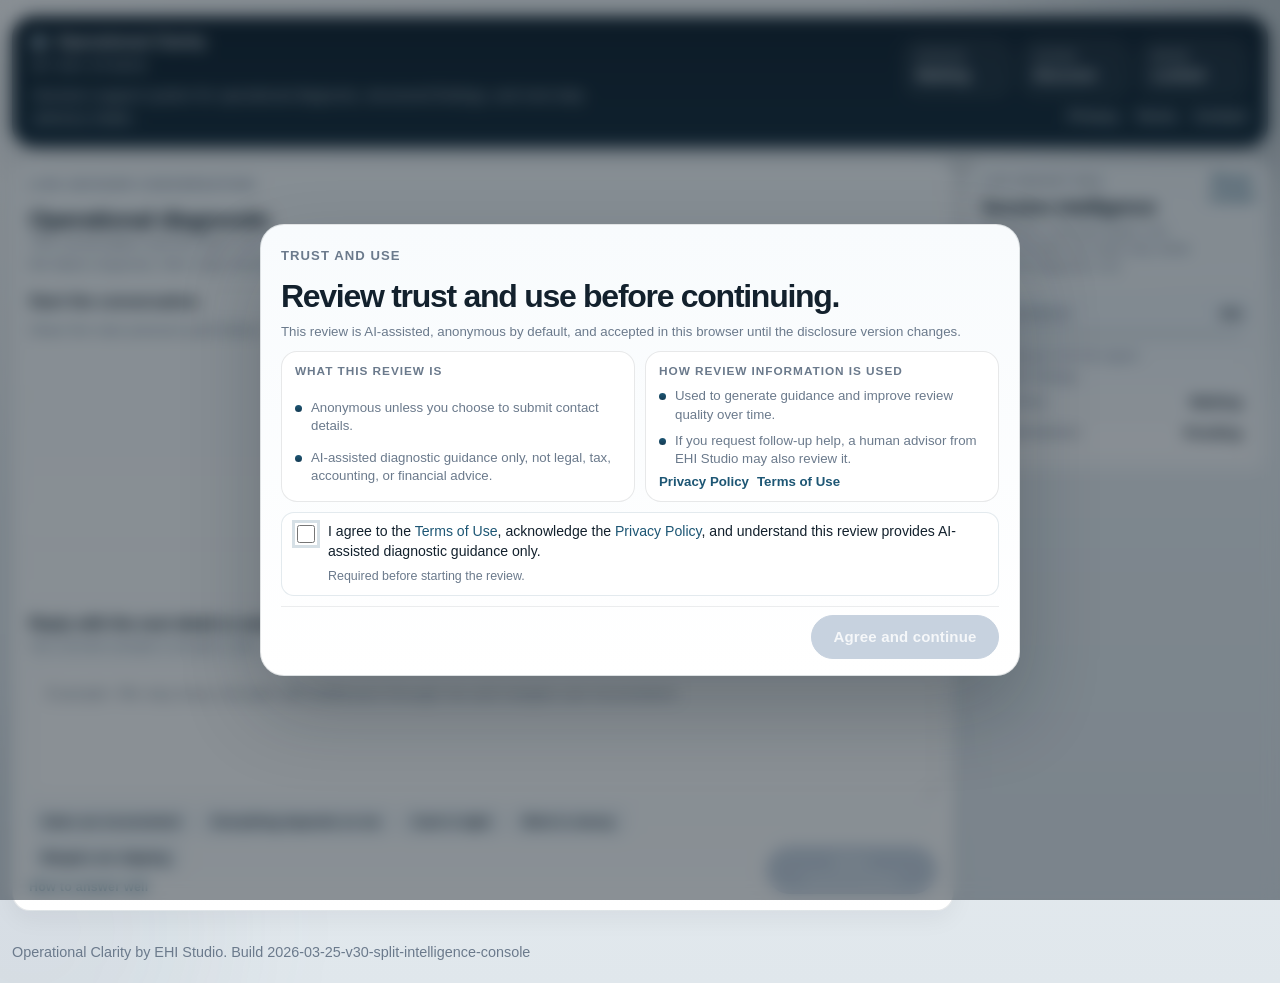
==== index.html @ c976031d "Refine conversation workspace scroll and sticky composer behavior" ====
<!DOCTYPE html>
<html lang="en">
<head>
  <meta charset="UTF-8" />
  <meta name="viewport" content="width=device-width, initial-scale=1.0" />
  <meta http-equiv="Cache-Control" content="no-store, no-cache, must-revalidate, max-age=0" />
  <meta http-equiv="Pragma" content="no-cache" />
  <meta http-equiv="Expires" content="0" />
  <title>Operational Clarity</title>
  <meta name="description" content="Operational Clarity helps owners find where time, margin, control, and follow-through are slipping so they can make better decisions with more confidence." />
  <link rel="stylesheet" href="site.css" />
</head>
<body class="app-shell" data-build="2026-03-25-v30-split-intelligence-console">
  <div id="trust-modal" class="modal-overlay is-hidden" aria-hidden="true">
    <div class="modal-scrim"></div>
    <div class="modal-card" role="dialog" aria-modal="true" aria-labelledby="trust-modal-title" aria-describedby="trust-modal-copy">
      <div class="modal-body">
        <p class="kicker">Trust and use</p>
        <h2 id="trust-modal-title">Review trust and use before continuing.</h2>
        <p id="trust-modal-copy" class="section-copy">This review is AI-assisted, anonymous by default, and accepted in this browser until the disclosure version changes.</p>

        <div class="modal-grid">
          <div class="modal-panel">
            <p class="muted-label">What this review is</p>
            <div class="trust-list">
              <div class="trust-item">
                <p>Anonymous unless you choose to submit contact details.</p>
              </div>
              <div class="trust-item">
                <p>AI-assisted diagnostic guidance only, not legal, tax, accounting, or financial advice.</p>
              </div>
            </div>
          </div>

          <div class="modal-panel">
            <p class="muted-label">How review information is used</p>
            <div class="trust-list">
              <div class="trust-item">
                <p>Used to generate guidance and improve review quality over time.</p>
              </div>
              <div class="trust-item">
                <p>If you request follow-up help, a human advisor from EHI Studio may also review it.</p>
              </div>
            </div>
            <div class="modal-link-row">
              <a class="text-button" href="privacy-policy/">Privacy Policy</a>
              <a class="text-button" href="terms-of-use/">Terms of Use</a>
            </div>
          </div>
        </div>

        <div class="consent-row consent-surface">
          <input id="review-consent-checkbox" name="review_consent" type="checkbox" />
          <div class="consent-copy">
            <label class="consent-label" for="review-consent-checkbox">I agree to the <a href="terms-of-use/">Terms of Use</a>, acknowledge the <a href="privacy-policy/">Privacy Policy</a>, and understand this review provides AI-assisted diagnostic guidance only.</label>
            <p class="consent-helper">Required before starting the review.</p>
          </div>
        </div>
      </div>

      <div class="modal-actions">
        <button id="trust-modal-accept" type="button" class="btn btn-primary" disabled>Agree and continue</button>
      </div>
    </div>
  </div>

  <main class="console-main">
    <div class="container">
      <header class="topbar">
        <div class="topbar-authority">
          <div class="brand-block">
            <span class="brand">Operational Clarity</span>
            <p class="brand-architecture">by EHI Studio</p>
          </div>
          <p class="topbar-statement">Decision support system for operational diagnosis, structured findings, and next-step advisory intake.</p>
        </div>

        <div class="topbar-utility">
          <div class="topbar-context" aria-label="Session context">
            <div class="context-chip">
              <span class="context-label">Status</span>
              <strong id="session-state-label" class="context-value">Waiting</strong>
            </div>
            <div class="context-chip">
              <span class="context-label">Stage</span>
              <strong id="session-stage-label" class="context-value">Discover</strong>
            </div>
            <div class="context-chip">
              <span class="context-label">Mode</span>
              <strong id="session-mode-label" class="context-value">Anonymous</strong>
            </div>
          </div>

          <nav class="topbar-links" aria-label="Legal">
            <a href="privacy-policy/">Privacy</a>
            <a href="terms-of-use/">Terms</a>
            <a href="contact/">Contact</a>
          </nav>

          <div class="mobile-console-actions" aria-label="Mobile workspace panels">
            <a class="mobile-panel-trigger" href="#system-panel">System panel</a>
            <a class="mobile-panel-trigger" href="#insights-panel">View insights</a>
          </div>
        </div>
      </header>
    </div>

    <section class="workspace console-workspace">
      <div class="container workspace-shell">
        <aside id="system-panel" class="workspace-utility">
          <a class="mobile-panel-scrim" href="#diagnostic" aria-label="Close system panel"></a>
          <div class="utility-stack">
            <div class="card utility-card">
              <div class="utility-section utility-panel-head">
                <div>
                  <p class="kicker">System panel</p>
                  <h2>Session map</h2>
                </div>
                <a class="mobile-panel-close text-button" href="#diagnostic">Close</a>
              </div>

              <div class="utility-section">
                <p class="muted-label">Sections</p>
                <nav class="utility-nav" aria-label="Workspace sections">
                  <a href="#diagnostic">Conversation</a>
                  <a href="#findings">Findings</a>
                  <a href="#contact">Next step</a>
                </nav>
              </div>

              <div class="utility-section">
                <p class="muted-label">Workflow</p>
                <ol class="utility-steps">
                  <li>State the main pressure point.</li>
                  <li>Answer focused follow-up questions.</li>
                  <li>Review issue, cause, and first priority.</li>
                  <li>Choose whether to move into next-step help.</li>
                </ol>
              </div>

              <div class="utility-section">
                <p class="muted-label">System looks for</p>
                <ul class="utility-list">
                  <li>Repeated bottlenecks or handoff failures</li>
                  <li>Owner dependency and control drag</li>
                  <li>Margin, cash, or pricing leakage</li>
                  <li>Visibility gaps and unclear operating rhythm</li>
                </ul>
              </div>

              <div class="utility-section utility-section-compact">
                <p class="muted-label">Operating notes</p>
                <p class="utility-note">Keep answers concrete. Use one example. Leave out highly sensitive information.</p>
              </div>
            </div>
          </div>
        </aside>

        <div class="workspace-main">
          <section id="diagnostic" class="workspace-block primary-start conversation-stage">
            <div class="card transcript-card conversation-card">
              <div id="transcript" class="transcript-head conversation-head">
                <div>
                  <p class="kicker">Live advisor conversation</p>
                  <h2>Operational diagnostic</h2>
                  <p class="header-copy">The conversation and the input now stay in one working thread. Read the latest response, then reply directly below it.</p>
                </div>
              </div>

              <div id="transcript-viewport" class="transcript-viewport">
                <div id="chat-empty-state" class="chat-empty-state transcript-empty-state">
                  <div class="empty-state-head">
                    <p class="empty-state-title">Start the conversation.</p>
                    <p class="empty-state-copy">Share the main pressure point below. The advisor's responses, follow-up questions, and read all appear here in the same thread.</p>
                  </div>
                </div>

                <div id="message-list" class="message-list" aria-live="polite"></div>

                <div id="typing-row" class="typing-row is-hidden">
                  <span class="typing-dot"></span>
                  <span class="typing-dot"></span>
                  <span class="typing-dot"></span>
                  <span>Working...</span>
                </div>
              </div>

              <form id="chat-form" class="conversation-composer chat-form" aria-labelledby="chat-input-label" aria-describedby="chat-note sensitive-info-note">
                <div class="sr-only" aria-hidden="true">
                  <span id="stage-badge" class="badge">discover</span>
                  <span id="limit-badge" class="badge">0% ready</span>
                </div>

                <div class="composer-intro">
                  <label id="chat-input-label" class="composer-title" for="chat-input">Reply with the next detail or answer.</label>
                  <p id="chat-note" class="command-helper">One concrete example or direct answer is enough to keep the read moving.</p>
                  <p id="sensitive-info-note" class="sr-only">Do not submit passwords, bank details, employee personal data, or other highly sensitive confidential information.</p>
                </div>

                <div class="input-shell composer-shell">
                  <textarea id="chat-input" rows="4" placeholder="Example: We stay busy, but jobs still bottleneck through me and margins are inconsistent."></textarea>

                  <div class="composer-footer">
                    <div class="composer-footer-main">
                      <div id="prompt-chip-list" class="prompt-chips" aria-label="Example prompts">
                        <button type="button" class="prompt-chip" data-prompt-chip="Sales are inconsistent">Sales are inconsistent</button>
                        <button type="button" class="prompt-chip" data-prompt-chip="Everything depends on me">Everything depends on me</button>
                        <button type="button" class="prompt-chip" data-prompt-chip="Cash is tight">Cash is tight</button>
                        <button type="button" class="prompt-chip" data-prompt-chip="Work is messy">Work is messy</button>
                        <button type="button" class="prompt-chip" data-prompt-chip="Margins are slipping">Margins are slipping</button>
                      </div>
                      <div class="composer-support">
                        <details class="input-guidance input-guidance-inline">
                          <summary>How to answer well</summary>
                          <div class="input-guidance-body">
                            <p class="input-guidance-note">Share the repeating problem, one concrete example, and what it is costing in time, cash, margin, or control.</p>
                            <p class="input-warning">Do not submit passwords, bank details, employee personal data, or other highly sensitive confidential information.</p>
                          </div>
                        </details>
                      </div>
                    </div>
                    <button id="send-button" type="submit" class="btn btn-primary">Start conversation</button>
                  </div>
                </div>

                <div id="chat-error" class="notice is-hidden"></div>
              </form>
            </div>
          </section>

          <section id="findings" class="workspace-block is-hidden">
            <div class="card findings-stage">
              <div class="findings-head">
                <p class="kicker">Diagnostic brief</p>
                <h2 id="findings-title">Findings appear here</h2>
                <p id="findings-summary" class="section-copy">Structured read: issue, likely cause, first priority, and next actions.</p>
              </div>
              <div id="findings-grid" class="findings-grid"></div>
            </div>
          </section>

          <section id="contact" class="workspace-block is-hidden">
            <div class="card contact-card">
              <div class="offer-shell">
                <div class="offer-intro">
                  <p class="kicker">Next-step options</p>
                  <h2>Move from diagnostic to operating action.</h2>
                  <p class="section-copy">If the session surfaced a real operating problem, choose the level of help that matches it. Fit, scope, and commercial terms are confirmed after review.</p>
                </div>

                <div class="offer-grid">
                  <div class="offer-card">
                    <div class="offer-top">
                      <div>
                        <h3>Diagnostic Review</h3>
                        <p class="offer-note">Clarify the read and confirm the first move</p>
                      </div>
                      <div class="offer-price">Scoped after review</div>
                    </div>
                    <ul class="offer-list">
                      <li>60-minute review call</li>
                      <li>Walk through findings and priorities</li>
                      <li>Written summary with first actions</li>
                      <li>Best when you want clarity before committing to deeper work</li>
                    </ul>
                    <button type="button" class="text-button offer-select" data-package-select="Diagnostic Review">Choose Diagnostic Review</button>
                  </div>

                  <div class="offer-card featured">
                    <div class="offer-top">
                      <div>
                        <h3>Operations Sprint</h3>
                        <p class="offer-note">Fix one operating problem with focused implementation</p>
                      </div>
                      <div class="offer-price">Custom scope</div>
                    </div>
                    <ul class="offer-list">
                      <li>Focused work on one operating issue</li>
                      <li>Simple process, dashboard, or workflow buildout</li>
                      <li>Implementation guidance and review</li>
                      <li>Best for intake, visibility, pricing, or handoff problems</li>
                    </ul>
                    <button type="button" class="text-button offer-select" data-package-select="Operations Sprint">Choose Operations Sprint</button>
                  </div>

                  <div class="offer-card">
                    <div class="offer-top">
                      <div>
                        <h3>Ongoing Advisory</h3>
                        <p class="offer-note">Stay in a tighter operating rhythm over time</p>
                      </div>
                      <div class="offer-price">Monthly retainer</div>
                    </div>
                    <ul class="offer-list">
                      <li>Recurring check-ins and decision support</li>
                      <li>Priority tracking and accountability</li>
                      <li>Help tightening systems over time</li>
                      <li>Best for owners building a stronger operating cadence</li>
                    </ul>
                    <button type="button" class="text-button offer-select" data-package-select="Ongoing Advisory">Choose Ongoing Advisory</button>
                  </div>
                </div>

                <div class="contact-grid">
                  <div class="steps-card">
                    <p class="muted-label">Handoff flow</p>
                    <ol class="steps-list">
                      <li>Pick the package that best matches the level of help you want.</li>
                      <li>Send your info and a short note on what you want to fix first.</li>
                      <li>We review the findings and confirm fit, scope, and timing.</li>
                      <li>If it makes sense, we book the call or kickoff.</li>
                    </ol>
                  </div>

                  <div class="contact-shell">
                    <div class="contact-shell-head">
                      <div>
                        <p class="kicker">Advisor handoff</p>
                        <h3>Ready for human follow-up?</h3>
                        <p class="section-copy">Open the form below and tell us which option is closest to the help you want.</p>
                        <p class="small-text">Operational Clarity provides AI-assisted diagnostic guidance. If you request next-step help, your review may also be assessed by a human advisor from EHI Studio.</p>
                      </div>

                      <button id="contact-toggle" type="button" class="btn btn-primary">Open contact request</button>
                    </div>

                    <form id="contact-form" class="contact-form is-hidden">
                      <div class="field-grid">
                        <div class="field">
                          <label for="lead-name">Name</label>
                          <input id="lead-name" name="name" type="text" required />
                        </div>
                        <div class="field">
                          <label for="lead-email">Email</label>
                          <input id="lead-email" name="email" type="email" required />
                        </div>
                        <div class="field">
                          <label for="lead-company">Company</label>
                          <input id="lead-company" name="company" type="text" required />
                        </div>
                        <div class="field">
                          <label for="lead-phone">Phone</label>
                          <input id="lead-phone" name="phone" type="tel" placeholder="Optional" />
                        </div>
                      </div>

                      <div class="field is-full">
                        <label for="lead-package">Package</label>
                        <input id="lead-package" name="package" type="text" placeholder="Diagnostic Review / Operations Sprint / Ongoing Advisory" />
                        <p class="field-helper">Pick a package above to prefill this field, or type your own preferred starting point.</p>
                      </div>

                      <div class="field is-full">
                        <label for="lead-message">What do you want help with first?</label>
                        <textarea id="lead-message" name="message" rows="4" placeholder="Tell us the main issue you want to work on first." required></textarea>
                      </div>

                      <div class="consent-block">
                        <div class="consent-row consent-surface">
                          <input id="follow-up-consent-checkbox" name="follow_up_consent" type="checkbox" />
                          <div class="consent-copy">
                            <label class="consent-label" for="follow-up-consent-checkbox">I agree to be contacted by EHI Studio about this review and understand follow-up may include human advisory support in addition to AI-generated guidance.</label>
                            <p id="follow-up-consent-helper" class="consent-helper">Required before sending a contact request.</p>
                          </div>
                        </div>
                      </div>

                      <div class="contact-actions">
                        <p class="small-text">We review fit first, then confirm scope, timing, and whether the package is the right starting point.</p>
                        <button id="contact-submit-button" type="submit" class="btn btn-primary">Send request</button>
                      </div>
                    </form>

                    <div id="contact-message" class="notice is-hidden"></div>
                  </div>
                </div>
              </div>
            </div>
          </section>
        </div>

        <aside id="insights-panel" class="workspace-side">
          <a class="mobile-panel-scrim" href="#diagnostic" aria-label="Close insights panel"></a>
          <div class="card dashboard-card insight-rail">
          <div class="dashboard-header insight-header">
            <div>
              <p class="kicker">Live insight rail</p>
              <h2>Session intelligence</h2>
              <p class="header-copy">Readiness, extracted signal, and recommended next steps stay visible while the diagnostic runs.</p>
            </div>
            <div class="insight-header-actions">
              <button id="reset-session" type="button" class="text-button">Reset review</button>
              <a class="mobile-panel-close text-button" href="#diagnostic">Close</a>
            </div>
          </div>

          <div class="dashboard-grid">
            <div class="panel panel-wide rail-status-panel">
              <div class="meter-head">
                <span class="signal-label">Readiness</span>
                <strong id="context-score-label" class="metric-value">0%</strong>
              </div>
              <div class="meter-track" aria-hidden="true">
                <div id="context-meter-fill" class="meter-fill"></div>
              </div>
              <div class="signal-meta">
                <p id="context-meter-copy" class="panel-copy">Waiting for the first signal.</p>
                <p id="free-questions-label" class="signal-support">3 follow-up questions available after findings.</p>
              </div>
              <div class="status-stack">
                <div class="status-line">
                  <span class="signal-label">Status</span>
                  <strong id="status-label" class="metric-value">Waiting</strong>
                </div>
                <div class="status-line">
                  <span class="signal-label">Confidence</span>
                  <strong id="confidence-value" class="metric-value">Pending</strong>
                </div>
                <div id="assessment-score-row" class="status-line is-hidden">
                  <span class="signal-label">Assessment score</span>
                  <strong id="assessment-score-value" class="metric-value">Pending</strong>
                </div>
              </div>
            </div>

            <div id="current-pattern-panel" class="panel is-hidden">
              <h3>Business type</h3>
              <p id="business-type-value" class="panel-value">Appears after the first response</p>
              <p class="panel-copy">The segment and operating pattern the system is identifying so far.</p>
            </div>

            <div id="signal-panel" class="panel is-hidden">
              <h3>Detected signals</h3>
              <div id="signal-chip-list" class="signal-chip-list"></div>
              <p class="panel-copy">Pain points and extracted signals normalized from the conversation.</p>
            </div>

            <div id="likely-issue-panel" class="panel is-hidden">
              <h3>Likely issue</h3>
              <p id="main-issue-value" class="panel-value">Appears after the first response</p>
              <p class="panel-copy">The clearest source of friction seen so far.</p>
            </div>

            <div id="likely-cause-panel" class="panel is-hidden">
              <h3>Likely cause</h3>
              <p id="likely-cause-value" class="panel-value">Appears after the first response</p>
              <p class="panel-copy">The system's current read on what is driving the issue.</p>
            </div>

            <div id="first-focus-panel" class="panel is-hidden">
              <h3>First priority</h3>
              <p id="first-focus-value" class="panel-value">Appears after the first response</p>
              <p class="panel-copy">Where attention should go first if the pattern holds.</p>
            </div>

            <div id="next-actions-panel" class="panel is-hidden">
              <h3>Next actions</h3>
              <ol id="next-actions-list" class="panel-list"></ol>
            </div>

            <div id="comparison-panel" class="panel is-hidden">
              <h3>Benchmark signal</h3>
              <p id="comparison-value" class="panel-value">Available after findings and enough saved anonymous sessions.</p>
              <p class="panel-copy">How this session compares with saved anonymous reviews in the same segment.</p>
            </div>

            <div id="cta-panel" class="panel is-hidden">
              <h3>Recommended next step</h3>
              <p id="cta-value" class="panel-value">Next-step guidance will appear when the diagnostic is ready.</p>
              <p id="cta-copy" class="panel-copy">Use the conversation to gather enough signal first.</p>
              <a id="cta-link" class="text-button is-hidden" href="#contact">Open next-step options</a>
            </div>

            <div id="internal-intelligence-panel" class="panel panel-wide internal-panel is-hidden">
              <div class="meter-head">
                <span class="signal-label">Internal intelligence snapshot</span>
                <strong id="internal-sync-status" class="metric-value">Local only</strong>
              </div>
              <p class="panel-copy">Visible only with <code>?internal=1</code>. This is the structured session record used for taxonomy, benchmarking, and learning.</p>
              <pre id="internal-intelligence-json" class="internal-json"></pre>
            </div>
          </div>
          </div>
        </aside>
      </div>
    </section>
  </main>

  <footer class="console-footer">
    <div class="container footer-row">
      <p class="small-text">Operational Clarity by EHI Studio. Build 2026-03-25-v30-split-intelligence-console</p>
    </div>
  </footer>

  <script src="operational-intelligence.js"></script>
  <script>
const BUILD_VERSION = "2026-03-25-v30-split-intelligence-console";

const CONFIG = {
  functionUrl: "https://lqzvkezgxfknfjnjoqur.supabase.co/functions/v1/business-diagnostic-agent",
  intelligenceIngestUrl: "https://lqzvkezgxfknfjnjoqur.supabase.co/functions/v1/session-intelligence-ingest",
  requestTimeoutMs: 300000,
  freeFollowupLimit: 3,
  sessionStorageKey: "oc_live_diagnostic_session_v14",
  assessmentHistoryKey: "oc_assessment_history_v1",
  assessmentArchiveKey: "oc_assessment_archive_v1",
  intelligenceArchiveKey: "oc_intelligence_sessions_v1",
  syncRetryLimit: 3
};

const TRUST_DISCLOSURE_STORAGE_KEY = "oc_trust_disclosure_version";
const TRUST_DISCLOSURE_VERSION = "2026-03-25-trust-modal-v1";

const SYSTEM_MESSAGE = {
  role: "system",
  content:
    "You are Operational Clarity's business diagnostic advisor. Sound like a wise, experienced operator: calm, plainspoken, grounded, and useful. Ask one focused follow-up at a time. Before enough_context is true, reply in no more than two short paragraphs and under 70 words total. Do not stack multiple questions. Reflect one fresh observation, then ask the single next-best question. When enough_context becomes true, assistant_message must add insight, not just repeat what the user already said. Use short line breaks and this structure when giving a read: Quick read:, What this likely means:, What to do first:. Keep each section brief. Avoid consultant phrasing, dramatic metaphors, buzzwords, and enterprise jargon unless the user uses it first. Do not use phrases like hidden tax, unlocks, scale blocker, value gap, renewal-friendly, ad hoc, minimum viable, SLA, or WIP. Prefer plain business language. Keep extracted data brief and internal. Classify every session by business type first. In extracted and findings JSON, prefer normalized fields when possible: primary_business_type, secondary_business_type, sub_industry, business_model, business_model_tags, symptom_tags, cause_tags, inferred_causes, operating_archetype, recommendation_ids, urgency_level, clarity_level, confidence, and buy_signal. Use short slug-like IDs for tags and recommendation_ids when practical, while keeping assistant_message human-readable. Do not expose hidden reasoning or schema details in assistant_message."
};

const state = {
  conversation: [],
  stage: "discover",
  stageHistory: ["discover"],
  enoughContext: false,
  findings: null,
  extracted: null,
  latestAgentResponse: null,
  latestAgentNormalized: null,
  ctaReady: false,
  freeFollowupsUsed: 0,
  awaiting: false,
  started: false,
  reviewConsentAccepted: false,
  stickConversationToBottom: true,
  contextScore: 0,
  contactOpen: false,
  contactSubmitted: false,
  followUpConsentAccepted: false,
  reviewConsentDetailsOpen: false,
  contactDetails: null,
  pendingNotificationEvents: [],
  assessmentLogged: false,
  anonymousAssessmentSaved: false,
  sessionId: createSessionId(),
  sessionCreatedAt: new Date().toISOString(),
  completedAt: null,
  extractionConfidence: null,
  intelligenceRecord: null,
  intelligenceSyncStatus: "Local only",
  lastIntelligenceSyncedAt: null,
  trustModalOpen: false
};

const el = {};
const STORAGE_BUILD_KEY = "oc_build_version";
const INTERNAL_VIEW_ENABLED = new URLSearchParams(window.location.search).get("internal") === "1";
let intelligenceSyncChain = Promise.resolve();

function clearStaleBuildState() {
  try {
    const priorBuild = localStorage.getItem(STORAGE_BUILD_KEY);
    if (priorBuild !== BUILD_VERSION) {
      localStorage.removeItem(CONFIG.sessionStorageKey);
      localStorage.setItem(STORAGE_BUILD_KEY, BUILD_VERSION);
    }
  } catch (error) {
    console.warn("Unable to clear stale build state.", error);
  }
}

function hasPersistedTrustDisclosure() {
  try {
    return localStorage.getItem(TRUST_DISCLOSURE_STORAGE_KEY) === TRUST_DISCLOSURE_VERSION;
  } catch (error) {
    return false;
  }
}

function persistTrustDisclosureAcceptance() {
  try {
    localStorage.setItem(TRUST_DISCLOSURE_STORAGE_KEY, TRUST_DISCLOSURE_VERSION);
  } catch (error) {
    console.warn("Unable to persist trust disclosure acceptance.", error);
  }
}

function initializeTrustDisclosure() {
  state.reviewConsentAccepted = hasPersistedTrustDisclosure();

  if (state.reviewConsentAccepted) {
    closeTrustModal();
    return;
  }

  state.reviewConsentAccepted = false;
  openTrustModal();
}

function openTrustModal() {
  state.trustModalOpen = true;
  document.body.classList.add("is-modal-open");
  if (el.trustModal) {
    el.trustModal.classList.remove("is-hidden");
    el.trustModal.setAttribute("aria-hidden", "false");
  }
  window.setTimeout(() => el.reviewConsentCheckbox?.focus(), 40);
}

function closeTrustModal() {
  state.trustModalOpen = false;
  document.body.classList.remove("is-modal-open");
  if (el.trustModal) {
    el.trustModal.classList.add("is-hidden");
    el.trustModal.setAttribute("aria-hidden", "true");
  }
}


document.addEventListener("DOMContentLoaded", () => {
  clearStaleBuildState();
  captureDom();
  restoreSession();
  bindEvents();
  initializeTrustDisclosure();
  renderInitialState();
});

function captureDom() {
  el.trustModal = document.getElementById("trust-modal");
  el.trustModalAccept = document.getElementById("trust-modal-accept");
  el.sessionStateLabel = document.getElementById("session-state-label");
  el.sessionStageLabel = document.getElementById("session-stage-label");
  el.sessionModeLabel = document.getElementById("session-mode-label");
  el.messageList = document.getElementById("message-list");
  el.transcriptViewport = document.getElementById("transcript-viewport");
  el.chatEmptyState = document.getElementById("chat-empty-state");
  el.chatForm = document.getElementById("chat-form");
  el.chatInput = document.getElementById("chat-input");
  el.chatError = document.getElementById("chat-error");
  el.chatNote = document.getElementById("chat-note");
  el.typingRow = document.getElementById("typing-row");
  el.statusLabel = document.getElementById("status-label");
  el.freeQuestionsLabel = document.getElementById("free-questions-label");
  el.stageBadge = document.getElementById("stage-badge");
  el.limitBadge = document.getElementById("limit-badge");
  el.resetSession = document.getElementById("reset-session");
  el.sendButton = document.getElementById("send-button");
  el.reviewConsentCheckbox = document.getElementById("review-consent-checkbox");
  el.reviewConsentHelper = document.getElementById("review-consent-helper");
  el.reviewConsentCompact = document.getElementById("review-consent-compact");
  el.reviewConsentToggle = document.getElementById("review-consent-toggle");
  el.reviewConsentDetails = document.getElementById("review-consent-details");
  el.contextMeterFill = document.getElementById("context-meter-fill");
  el.contextScoreLabel = document.getElementById("context-score-label");
  el.contextMeterCopy = document.getElementById("context-meter-copy");
  el.findingsSection = document.getElementById("findings");
  el.findingsTitle = document.getElementById("findings-title");
  el.findingsSummary = document.getElementById("findings-summary");
  el.findingsGrid = document.getElementById("findings-grid");
  el.contactSection = document.getElementById("contact");
  el.contactToggle = document.getElementById("contact-toggle");
  el.contactForm = document.getElementById("contact-form");
  el.contactMessage = document.getElementById("contact-message");
  el.contactSubmitButton = document.getElementById("contact-submit-button");
  el.followUpConsentCheckbox = document.getElementById("follow-up-consent-checkbox");
  el.followUpConsentHelper = document.getElementById("follow-up-consent-helper");
  el.leadPackage = document.getElementById("lead-package");
  el.leadMessage = document.getElementById("lead-message");
  el.mainIssueValue = document.getElementById("main-issue-value");
  el.likelyCauseValue = document.getElementById("likely-cause-value");
  el.firstFocusValue = document.getElementById("first-focus-value");
  el.businessTypeValue = document.getElementById("business-type-value");
  el.assessmentScoreValue = document.getElementById("assessment-score-value");
  el.assessmentScoreRow = document.getElementById("assessment-score-row");
  el.comparisonValue = document.getElementById("comparison-value");
  el.currentPatternPanel = document.getElementById("current-pattern-panel");
  el.signalPanel = document.getElementById("signal-panel");
  el.signalChipList = document.getElementById("signal-chip-list");
  el.likelyIssuePanel = document.getElementById("likely-issue-panel");
  el.likelyCausePanel = document.getElementById("likely-cause-panel");
  el.firstFocusPanel = document.getElementById("first-focus-panel");
  el.nextActionsPanel = document.getElementById("next-actions-panel");
  el.nextActionsList = document.getElementById("next-actions-list");
  el.comparisonPanel = document.getElementById("comparison-panel");
  el.ctaPanel = document.getElementById("cta-panel");
  el.ctaValue = document.getElementById("cta-value");
  el.ctaCopy = document.getElementById("cta-copy");
  el.ctaLink = document.getElementById("cta-link");
  el.confidenceValue = document.getElementById("confidence-value");
  el.internalIntelligencePanel = document.getElementById("internal-intelligence-panel");
  el.internalIntelligenceJson = document.getElementById("internal-intelligence-json");
  el.internalSyncStatus = document.getElementById("internal-sync-status");
  el.promptChips = Array.from(document.querySelectorAll("[data-prompt-chip]"));
  el.packageButtons = Array.from(document.querySelectorAll("[data-package-select]"));
}

function bindEvents() {
  el.chatForm?.addEventListener("submit", handleChatSubmit);
  el.transcriptViewport?.addEventListener("scroll", handleTranscriptScroll, { passive: true });
  el.resetSession?.addEventListener("click", resetSession);
  el.contactToggle?.addEventListener("click", openContactForm);
  el.contactForm?.addEventListener("submit", handleContactSubmit);
  el.promptChips?.forEach((chip) => chip.addEventListener("click", handlePromptChipClick));
  el.packageButtons?.forEach((button) => button.addEventListener("click", handlePackageSelect));
  el.reviewConsentCheckbox?.addEventListener("change", handleReviewConsentChange);
  el.trustModalAccept?.addEventListener("click", handleTrustModalAccept);
  el.reviewConsentToggle?.addEventListener("click", handleReviewConsentDetailsToggle);
  el.followUpConsentCheckbox?.addEventListener("change", handleFollowUpConsentChange);
}

function focusReviewInput(event) {
  event?.preventDefault();
  scrollToSection("diagnostic");
  window.setTimeout(() => {
    state.stickConversationToBottom = true;
    scrollConversationToEnd(true);
    el.chatInput?.focus({ preventScroll: true });
  }, 250);
}

function handlePromptChipClick(event) {
  const button = event?.currentTarget;
  const promptText = String(button?.dataset?.promptChip || "").trim();
  if (!promptText || !el.chatInput) return;

  el.chatInput.value = el.chatInput.value.trim()
    ? `${el.chatInput.value.trim()}\n${promptText}`
    : promptText;

  el.chatInput.focus();
}

function handleTranscriptScroll() {
  state.stickConversationToBottom = isConversationNearBottom();
}

function handlePackageSelect(event) {
  const button = event?.currentTarget;
  const packageName = String(button?.dataset?.packageSelect || "").trim();
  if (!packageName) return;

  if (el.leadPackage) {
    el.leadPackage.value = packageName;
  }

  openContactForm();
  window.setTimeout(() => el.leadPackage?.focus(), 250);
}

function updateMessageListVisibility() {
  if (!el.messageList) return;
  const visibleMessages = state.conversation.filter((entry) => entry?.role !== "system");
  el.messageList.classList.toggle("is-empty", visibleMessages.length === 0);
  el.chatEmptyState?.classList.toggle("is-hidden", visibleMessages.length > 0);
}

function renderReviewConsentState() {
  const consentAccepted = Boolean(state.reviewConsentAccepted);

  if (el.reviewConsentCompact) {
    el.reviewConsentCompact.classList.toggle("is-hidden", !consentAccepted);
  }
  if (el.reviewConsentCheckbox) {
    el.reviewConsentCheckbox.checked = consentAccepted;
  }
  if (el.reviewConsentHelper) {
    el.reviewConsentHelper.textContent = consentAccepted
      ? "AI-assisted guidance. Anonymous unless you request next-step help."
      : "Review locked until the trust, privacy, and use terms are accepted.";
  }
  if (el.reviewConsentDetails) {
    el.reviewConsentDetails.classList.toggle("is-hidden", !state.reviewConsentDetailsOpen || !consentAccepted);
  }
  if (el.reviewConsentToggle) {
    el.reviewConsentToggle.setAttribute("aria-expanded", String(Boolean(state.reviewConsentDetailsOpen && consentAccepted)));
  }
  if (el.trustModalAccept) {
    el.trustModalAccept.disabled = !consentAccepted;
  }
  if (el.sendButton) {
    el.sendButton.disabled = Boolean(state.awaiting || !consentAccepted);
  }
}

function renderFollowUpConsentState() {
  if (el.followUpConsentCheckbox) {
    el.followUpConsentCheckbox.checked = Boolean(state.followUpConsentAccepted);
  }
  if (el.followUpConsentHelper) {
    el.followUpConsentHelper.textContent = state.followUpConsentAccepted
      ? "Contact consent recorded for this request."
      : "Required before sending a contact request.";
  }
  if (el.contactSubmitButton) {
    el.contactSubmitButton.disabled = !state.followUpConsentAccepted;
  }
}

function handleReviewConsentChange(event) {
  state.reviewConsentAccepted = Boolean(event?.currentTarget?.checked);
  if (!state.reviewConsentAccepted) {
    state.reviewConsentDetailsOpen = false;
  }
  renderReviewConsentState();
  persistSession();
}

function handleTrustModalAccept() {
  if (!state.reviewConsentAccepted) {
    el.reviewConsentCheckbox?.focus();
    return;
  }

  persistTrustDisclosureAcceptance();
  closeTrustModal();
  renderReviewConsentState();
  persistSession();

  if (!state.conversation.some((entry) => entry?.role === "user")) {
    window.setTimeout(() => el.chatInput?.focus(), 180);
  }
}

function handleReviewConsentDetailsToggle() {
  if (!state.reviewConsentAccepted) return;
  state.reviewConsentDetailsOpen = !state.reviewConsentDetailsOpen;
  renderReviewConsentState();
}

function handleFollowUpConsentChange(event) {
  state.followUpConsentAccepted = Boolean(event?.currentTarget?.checked);
  renderFollowUpConsentState();
  persistSession();
}

function renderInitialState() {
  if (state.conversation.length === 0) {
    el.messageList.innerHTML = "";
  } else {
    renderConversation();
  }

  updateMessageListVisibility();
  state.contextScore = Math.max(state.contextScore || 0, deriveContextScore());
  refreshStructuredSessionIntelligence({ sync: false });
  renderReviewConsentState();
  renderFollowUpConsentState();
  renderStatus();
  updateSuggestedPlaceholder();
  renderDashboardSummary();
  renderFindings();
  renderContact();
  renderInternalIntelligence();
  renderComposerAction();
  state.stickConversationToBottom = true;
  updateConversationStickiness();
}

async function handleChatSubmit(event) {
  event.preventDefault();
  clearNotice(el.chatError);

  const text = (el.chatInput?.value || "").trim();
  if (!text) {
    showNotice(el.chatError, "Add a little context first.", "warning");
    return;
  }

  if (!state.reviewConsentAccepted) {
    showNotice(el.chatError, "Agree to the Trust and Use terms before starting the review.", "warning");
    openTrustModal();
    el.reviewConsentCheckbox?.focus();
    renderReviewConsentState();
    return;
  }

  if (state.awaiting) return;

  const isFollowup = Boolean(state.findings);
  if (isFollowup && state.freeFollowupsUsed >= CONFIG.freeFollowupLimit) {
    showNotice(
      el.chatError,
      "You have used the free follow-up questions for this review. Leave your info below to continue.",
      "warning"
    );
    if (state.ctaReady) scrollToSection("contact");
    return;
  }

  if (!state.started && state.conversation.length === 0) {
    state.conversation.push({ ...SYSTEM_MESSAGE });
  }

  state.started = true;
  state.reviewConsentAccepted = true;
  state.stickConversationToBottom = true;
  if (isFollowup) state.freeFollowupsUsed += 1;

  const userMessage = { role: "user", content: text };
  state.conversation.push(userMessage);
  addVisualMessage("user", text);
  el.chatInput.value = "";

  state.contextScore = Math.max(state.contextScore || 0, deriveContextScore());
  refreshStructuredSessionIntelligence({ sync: true });
  renderReviewConsentState();
  renderStatus();
  persistSession();

  try {
    state.awaiting = true;
    renderAwaiting(true);

    const data = await callDiagnosticAgent(state.conversation);
    applyAgentResponse(data);
  } catch (error) {
    console.error(error);
    if (isFollowup) state.freeFollowupsUsed = Math.max(0, state.freeFollowupsUsed - 1);
    refreshStructuredSessionIntelligence({ sync: false });
    showNotice(el.chatError, error instanceof Error ? error.message : "The review request failed.", "warning");
    renderStatus();
    persistSession();
  } finally {
    state.awaiting = false;
    renderAwaiting(false);
  }
}

function applyAgentResponse(data) {
  const assistantText = String(data?.assistant_message || "I received that, but I do not have a useful reply yet.").trim();

  state.latestAgentResponse = data || null;
  state.latestAgentNormalized = data?.normalized || null;
  state.stage = String(data?.stage || state.stage || "discover").toLowerCase();
  state.stageHistory = Array.from(new Set([...(Array.isArray(state.stageHistory) ? state.stageHistory : []), state.stage]));
  state.enoughContext = Boolean(data?.enough_context);
  state.extracted = data?.extracted || state.extracted;
  state.findings = data?.findings ?? state.findings;
  state.ctaReady = Boolean(data?.cta_ready);
  state.extractionConfidence = typeof data?.extraction_confidence === "number"
    ? data.extraction_confidence
    : typeof data?.confidence === "number"
      ? data.confidence
      : state.extractionConfidence;
  state.contextScore = Math.max(state.contextScore || 0, deriveContextScore(data));

  state.conversation.push({ role: "assistant", content: assistantText });
  addVisualMessage("assistant", assistantText);

  if (state.findings) {
    if (!state.completedAt) state.completedAt = new Date().toISOString();
    if (!state.assessmentLogged) {
      saveAssessmentHistory();
      state.assessmentLogged = true;
    }
    if (!state.anonymousAssessmentSaved) {
      saveAnonymousAssessmentRecord();
      state.anonymousAssessmentSaved = true;
    }
    el.findingsTitle.textContent = deriveFindingsTitle(state.findings);
    el.findingsSummary.textContent = deriveFindingsSummary(state.findings);
    if (!el.leadMessage.value) {
      el.leadMessage.value = deriveLeadPrompt(state.findings);
    }
  }

  refreshStructuredSessionIntelligence({ sync: true });
  renderStatus();
  updateSuggestedPlaceholder();
  renderDashboardSummary();
  renderFindings();
  renderContact();
  renderInternalIntelligence();
  renderReviewConsentState();
  persistSession();
}

function renderAwaiting(isAwaiting) {
  el.typingRow.classList.toggle("is-hidden", !isAwaiting);
  el.chatInput.disabled = isAwaiting;
  renderComposerAction();
  renderSessionContext(describeReadiness(state.contextScore || deriveContextScore()));
  renderReviewConsentState();
  if (isAwaiting || state.stickConversationToBottom) {
    scrollConversationToEnd(true);
  }
  if (!isAwaiting && state.stickConversationToBottom) {
    window.setTimeout(() => el.chatInput?.focus({ preventScroll: true }), 50);
  }
}

function renderConversation() {
  el.messageList.innerHTML = "";
  state.conversation.filter((m) => m.role !== "system").forEach((m) => addVisualMessage(m.role, m.content));
  updateMessageListVisibility();
  scrollConversationToEnd(true);
}

function addVisualMessage(role, content) {
  const div = document.createElement("div");
  div.className = `message ${role}`;

  if (role === "assistant") {
    renderAssistantMessage(div, normalizeAssistantText(content));
  } else {
    div.textContent = content;
  }

  el.messageList.appendChild(div);
  updateMessageListVisibility();
  scrollConversationToEnd(role === "user" || state.stickConversationToBottom);
}

function renderComposerAction() {
  if (!el.sendButton) return;
  if (state.awaiting) {
    el.sendButton.textContent = "Working...";
    return;
  }
  const hasUserTurn = state.conversation.some((entry) => entry?.role === "user");
  el.sendButton.textContent = hasUserTurn ? "Send reply" : "Start conversation";
}

function scrollConversationToEnd(force = false) {
  const scroller = el.transcriptViewport || el.messageList;
  if (!scroller) return;
  if (!force && !state.stickConversationToBottom) return;
  window.requestAnimationFrame(() => {
    scroller.scrollTop = scroller.scrollHeight;
    state.stickConversationToBottom = true;
  });
}

function updateConversationStickiness() {
  state.stickConversationToBottom = isConversationNearBottom();
}

function isConversationNearBottom(threshold = 72) {
  const scroller = el.transcriptViewport || el.messageList;
  if (!scroller) return true;
  const remaining = scroller.scrollHeight - scroller.clientHeight - scroller.scrollTop;
  return remaining <= threshold;
}

function normalizeAssistantText(content) {
  let text = String(content || "").replace(/\r/g, "").trim();
  const labels = [
    "Quick read:",
    "What this likely means:",
    "What to do first:",
    "What’s working:",
    "What's working:",
    "What’s hurting:",
    "What's hurting:",
    "What it’s costing:",
    "What it's costing:",
    "What it leads to:",
    "First fix:",
    "First focus:",
    "Next step:",
    "Healthy:",
    "Weak:",
    "Read:"
  ];

  labels.forEach((label) => {
    if (text.includes(label)) {
      text = text.replaceAll(label, `\n\n${label}`);
    }
  });

  if (text.startsWith("\n\n")) {
    text = text.slice(2);
  }

  text = text.replace(/:\s*-\s+/g, ":\n- ");
  text = text.replace(/\s+-\s+(?=[A-Z])/g, "\n- ");
  text = text.replace(/\n{3,}/g, "\n\n");
  return text.trim();
}

function renderAssistantMessage(container, content) {
  const lines = String(content || "").split("\n");
  let list = null;

  lines.forEach((rawLine) => {
    const line = rawLine.trim();

    if (!line) {
      list = null;
      return;
    }

    const bulletMatch = line.match(/^[-•]\s+(.+)/);
    const numberedMatch = line.match(/^\d+[.)]\s+(.+)/);
    if (bulletMatch || numberedMatch) {
      if (!list) {
        list = document.createElement("ul");
        list.className = "assistant-list";
        container.appendChild(list);
      }
      const li = document.createElement("li");
      li.textContent = (bulletMatch || numberedMatch)[1].trim();
      list.appendChild(li);
      return;
    }

    list = null;

    if (/^[A-Za-z][A-Za-z\s’'\/&-]{2,40}:$/.test(line)) {
      const heading = document.createElement("p");
      heading.className = "assistant-label";
      heading.textContent = line;
      container.appendChild(heading);
      return;
    }

    const paragraph = document.createElement("p");
    paragraph.className = "assistant-paragraph";
    paragraph.textContent = line;
    container.appendChild(paragraph);
  });

  if (!container.childNodes.length) {
    container.textContent = content;
  }
}

function renderStatus() {
  const remaining = Math.max(0, CONFIG.freeFollowupLimit - state.freeFollowupsUsed);
  const score = Math.max(state.contextScore || 0, deriveContextScore());
  state.contextScore = score;
  const descriptor = describeReadiness(score);
  const hasConversation = state.conversation.some((entry) => entry?.role === "user");

  el.statusLabel.textContent = descriptor.phase;
  el.contextScoreLabel.textContent = `${score}%`;
  el.contextMeterFill.style.width = `${score}%`;
  el.contextMeterCopy.textContent = descriptor.copy;
  if (el.freeQuestionsLabel) {
    el.freeQuestionsLabel.textContent = state.findings
      ? `${remaining} free follow-up ${remaining === 1 ? "question" : "questions"} remaining`
      : `${CONFIG.freeFollowupLimit} after findings`;
  }
  el.stageBadge.textContent = descriptor.badge;
  el.limitBadge.textContent = state.findings ? `${remaining}/${CONFIG.freeFollowupLimit} follow-ups left` : `${score}% ready`;
  el.stageBadge.dataset.stage = descriptor.badge;
  el.limitBadge.dataset.stage = state.findings ? "ready" : descriptor.badge;
  renderSessionContext(descriptor);

  if (state.findings) {
    el.chatNote.textContent = remaining > 0
      ? "Use a follow-up to test the findings, or move to contact."
      : "Free follow-ups are used up for this review.";
    return;
  }

  if (!hasConversation) {
    el.chatNote.textContent = "One concrete example is enough to start.";
    return;
  }

  if (state.enoughContext && !state.findings) {
    el.chatNote.textContent = "One more useful answer should turn this into findings.";
    return;
  }

  if (score >= 72) {
    el.chatNote.textContent = "The pattern is nearly clear. Stay specific.";
  } else if (score >= 45) {
    el.chatNote.textContent = "The pattern is forming. Keep answers specific.";
  } else {
    el.chatNote.textContent = "Stay concrete about what breaks, slows, or still depends on you.";
  }
}

function renderSessionContext(descriptor) {
  const rawStageValue = state.findings
    ? "Findings"
    : formatUserFacingText(state.stage || "discover");
  const stageValue = rawStageValue.charAt(0).toUpperCase() + rawStageValue.slice(1);
  const statusValue = state.contactSubmitted
    ? "Request sent"
    : state.awaiting
      ? "Running"
      : descriptor.phase;
  const modeValue = state.contactSubmitted
    ? "Contact shared"
    : state.contactOpen
      ? "Contact open"
      : state.reviewConsentAccepted
        ? "Anonymous"
        : "Locked";

  if (el.sessionStateLabel) el.sessionStateLabel.textContent = statusValue;
  if (el.sessionStageLabel) el.sessionStageLabel.textContent = stageValue;
  if (el.sessionModeLabel) el.sessionModeLabel.textContent = modeValue;
}


function updateSuggestedPlaceholder() {
  if (!el.chatInput) return;

  const userTurns = state.conversation.filter((m) => m.role === "user").length;
  const extracted = state.extracted || {};
  const signalText = [
    extracted.main_problem,
    ...(Array.isArray(extracted.pain_points) ? extracted.pain_points : []),
    ...(Array.isArray(extracted.symptoms) ? extracted.symptoms : []),
    getLastAssistantText()
  ].filter(isMeaningfulValue).join(" ").toLowerCase();

  const suggestions = [];

  if (userTurns === 0) {
    suggestions.push("Example: We stay busy, but jobs still bottleneck through me and margins are inconsistent.");
  }
  if (/(owner|depends on me|bottleneck|through me|hero)/.test(signalText)) {
    suggestions.push("Example: Most decisions still route through me before work can move.");
  }
  if (/(margin|profit|pricing|underprice|quote|estimate)/.test(signalText)) {
    suggestions.push("Example: Pricing is inconsistent, and we find out too late which work is actually profitable.");
  }
  if (/(workflow|handoff|delay|reactive|queue|triage|schedule|backlog)/.test(signalText)) {
    suggestions.push("Example: Work gets reprioritized all day, and handoffs keep breaking down.");
  }
  if (/(visibility|tracking|unclear|manual|metrics|numbers)/.test(signalText)) {
    suggestions.push("Example: I do not trust the numbers enough to see where the real drag starts.");
  }
  if (/(team|people|role|staff|capacity)/.test(signalText)) {
    suggestions.push("Example: Roles blur together, and the wrong people keep solving the same problems.");
  }

  suggestions.push("Example: Sales are okay, but delivery stays reactive and I am still the backstop.");

  const nextPlaceholder = suggestions.find(Boolean);
  if (nextPlaceholder) el.chatInput.placeholder = nextPlaceholder;
}

function getLastAssistantText() {
  for (let i = state.conversation.length - 1; i >= 0; i -= 1) {
    if (state.conversation[i].role === "assistant") return String(state.conversation[i].content || "");
  }
  return "";
}

function createSessionId() {
  return `session_${Date.now()}_${Math.random().toString(36).slice(2, 8)}`;
}

function hasStructuredSessionSignal() {
  return state.started
    || state.conversation.some((entry) => entry?.role === "user")
    || Boolean(state.findings)
    || Boolean(state.extracted);
}

function buildStructuredSessionRecord() {
  if (!hasStructuredSessionSignal()) return null;
  if (!window.OperationalClarityIntelligence?.buildSessionRecord) return null;
  return window.OperationalClarityIntelligence.buildSessionRecord({
    state,
    assessmentScore: deriveAssessmentScore(state.extracted || {}, state.findings),
    contextScore: state.contextScore,
    confidenceLabel: deriveConfidenceLabel(),
    buildVersion: BUILD_VERSION,
    pageUrl: window.location.href
  });
}

function getStructuredSessionArchive() {
  try {
    const raw = localStorage.getItem(CONFIG.intelligenceArchiveKey);
    const items = raw ? JSON.parse(raw) : [];
    return Array.isArray(items) ? items : [];
  } catch (error) {
    return [];
  }
}

function upsertStructuredSessionArchive(record) {
  if (!record?.raw_session?.session_id) return;
  const archive = getStructuredSessionArchive().filter((item) => item?.raw_session?.session_id !== record.raw_session.session_id);
  archive.push(record);
  archive.sort((a, b) => new Date(a?.captured_at || 0).getTime() - new Date(b?.captured_at || 0).getTime());
  localStorage.setItem(CONFIG.intelligenceArchiveKey, JSON.stringify(archive.slice(-300)));
}

function refreshStructuredSessionIntelligence({ sync = false } = {}) {
  const record = buildStructuredSessionRecord();
  if (!record) {
    state.intelligenceRecord = null;
    renderInternalIntelligence();
    return null;
  }
  state.intelligenceRecord = record;
  upsertStructuredSessionArchive(record);
  if (!sync) {
    if (!state.lastIntelligenceSyncedAt) state.intelligenceSyncStatus = "Local only";
    renderInternalIntelligence();
    return record;
  }
  queueStructuredSessionSync(record);
  renderInternalIntelligence();
  return record;
}

function queueNotificationEvent(eventType, metadata = {}) {
  const allowed = new Set(["contact_submitted", "package_selected"]);
  if (!allowed.has(eventType)) return;
  const pending = Array.isArray(state.pendingNotificationEvents) ? state.pendingNotificationEvents : [];
  const next = pending.filter((entry) => entry?.event_type !== eventType);
  next.push({
    event_type: eventType,
    triggered_at: new Date().toISOString(),
    metadata
  });
  state.pendingNotificationEvents = next;
}

function queueStructuredSessionSync(record) {
  if (!CONFIG.intelligenceIngestUrl) {
    state.intelligenceSyncStatus = "Local only";
    renderInternalIntelligence();
    return;
  }

  state.intelligenceSyncStatus = "Syncing";
  renderInternalIntelligence();

  intelligenceSyncChain = intelligenceSyncChain
    .catch(() => null)
    .then(() => syncStructuredSessionRecord(record));
}

async function syncStructuredSessionRecord(record) {
  try {
    const response = await fetch(CONFIG.intelligenceIngestUrl, {
      method: "POST",
      headers: {
        "Content-Type": "application/json",
        "Accept": "application/json"
      },
      body: JSON.stringify(record)
    });

    if (!response.ok) {
      const text = await response.text();
      throw new Error(text || `Intelligence sync failed with status ${response.status}.`);
    }

    state.lastIntelligenceSyncedAt = new Date().toISOString();
    state.intelligenceSyncStatus = "Synced";
    state.pendingNotificationEvents = [];
  } catch (error) {
    state.intelligenceSyncStatus = "Local backup";
    if (INTERNAL_VIEW_ENABLED) {
      console.warn("Structured intelligence sync failed.", error);
    }
  } finally {
    renderInternalIntelligence();
    persistSession();
  }
}

function renderInternalIntelligence() {
  if (!el.internalIntelligencePanel || !el.internalIntelligenceJson || !el.internalSyncStatus) return;
  el.internalIntelligencePanel.classList.toggle("is-hidden", !INTERNAL_VIEW_ENABLED);
  if (!INTERNAL_VIEW_ENABLED) return;

  const record = state.intelligenceRecord || buildStructuredSessionRecord();
  const debugSnapshot = (record || state.latestAgentResponse || state.latestAgentNormalized)
    ? {
        latest_agent_normalized: state.latestAgentNormalized || null,
        latest_agent_response: state.latestAgentResponse || null,
        intelligence_record: record || null
      }
    : null;
  el.internalSyncStatus.textContent = state.lastIntelligenceSyncedAt
    ? `${state.intelligenceSyncStatus} ${new Date(state.lastIntelligenceSyncedAt).toLocaleTimeString([], { hour: "numeric", minute: "2-digit" })}`
    : state.intelligenceSyncStatus;
  el.internalIntelligenceJson.textContent = debugSnapshot
    ? JSON.stringify(debugSnapshot, null, 2)
    : "No structured session captured yet.";
}

function hasDashboardContext() {
  return Boolean(
    state.findings
    || state.extracted
    || state.latestAgentNormalized
    || state.conversation.some((entry) => entry?.role === "assistant")
  );
}

function renderDashboardSummary() {
  const summary = deriveDashboardSummary();
  const insightRail = deriveInsightRailModel();
  const showComparison = Boolean(
    state.findings
    && summary.comparison
    && !/not enough saved assessments yet/i.test(summary.comparison)
  );

  if (el.mainIssueValue) el.mainIssueValue.textContent = insightRail.mainIssue;
  if (el.likelyCauseValue) el.likelyCauseValue.textContent = insightRail.likelyCause;
  if (el.firstFocusValue) el.firstFocusValue.textContent = insightRail.firstFocus;
  if (el.businessTypeValue) el.businessTypeValue.textContent = insightRail.businessType;
  if (el.assessmentScoreValue) el.assessmentScoreValue.textContent = summary.assessmentScore;
  if (el.comparisonValue) el.comparisonValue.textContent = summary.comparison;
  if (el.confidenceValue) el.confidenceValue.textContent = summary.confidence;
  if (el.ctaValue) el.ctaValue.textContent = insightRail.ctaValue;
  if (el.ctaCopy) el.ctaCopy.textContent = insightRail.ctaCopy;
  renderSignalChips(insightRail.signals);
  renderPanelList(el.nextActionsList, insightRail.nextActions);
  el.assessmentScoreRow?.classList.toggle("is-hidden", !state.findings);
  el.currentPatternPanel?.classList.toggle("is-hidden", !insightRail.businessTypeRaw);
  el.signalPanel?.classList.toggle("is-hidden", insightRail.signals.length === 0);
  el.likelyIssuePanel?.classList.toggle("is-hidden", !insightRail.mainIssueRaw);
  el.likelyCausePanel?.classList.toggle("is-hidden", !insightRail.likelyCauseRaw);
  el.firstFocusPanel?.classList.toggle("is-hidden", !insightRail.firstFocusRaw);
  el.nextActionsPanel?.classList.toggle("is-hidden", insightRail.nextActions.length === 0);
  el.comparisonPanel?.classList.toggle("is-hidden", !showComparison);
  el.ctaPanel?.classList.toggle("is-hidden", !insightRail.showCta);
  el.ctaLink?.classList.toggle("is-hidden", !insightRail.showCtaLink);
}

function deriveInsightRailModel() {
  const findings = state.findings && typeof state.findings === "object" ? state.findings : {};
  const extracted = state.extracted || {};
  const intelligence = state.intelligenceRecord || buildStructuredSessionRecord();
  const display = intelligence?.display || {};
  const brief = state.findings ? composeDiagnosticBrief(state.findings, intelligence, extracted) : null;
  const briefSections = Array.isArray(brief?.sections) ? brief.sections : [];
  const findBriefSection = (title) => briefSections.find((section) => section?.title === title);

  const businessTypeRaw = firstMeaningful([
    display.business_type,
    display.secondary_business_type,
    extracted.primary_business_type,
    extracted.business_type,
    findings.business_type
  ]);

  const mainIssueRaw = firstMeaningful([
    display.primary_problem,
    findings.main_issue,
    findings.priority,
    findings.core_diagnosis,
    extracted.main_problem,
    display.symptom_labels?.[0],
    Array.isArray(extracted.pain_points) ? extracted.pain_points[0] : null,
    findBriefSection("Core diagnosis")?.text
  ]);

  const likelyCauseRaw = firstMeaningful([
    findings.likely_root_cause,
    findings.what_this_likely_means,
    findings.root_cause,
    Array.isArray(findings.inferred_causes) ? findings.inferred_causes[0] : null,
    display.cause_labels?.[0],
    Array.isArray(extracted.inferred_causes) ? extracted.inferred_causes[0] : null,
    Array.isArray(extracted.cause_tags) ? extracted.cause_tags[0] : null,
    findBriefSection("Likely root cause")?.text
  ]);

  const firstFocusRaw = firstMeaningful([
    findings.first_priority,
    findings.first_focus,
    findings.what_to_do_first,
    findings.next_step,
    Array.isArray(findings.first_moves) ? findings.first_moves[0] : null,
    Array.isArray(findings.diy_vs_help) ? findings.diy_vs_help[0] : null,
    display.recommendation_titles?.[0],
    findBriefSection("First priority")?.text
  ]);

  const signals = normalizeSignalLabels(
    display.symptom_labels,
    display.cause_labels,
    extracted.pain_points,
    extracted.symptoms,
    extracted.symptom_tags,
    extracted.cause_tags,
    findings.symptom_tags,
    findings.cause_tags
  ).slice(0, 8);

  const briefNextActions = Array.isArray(findBriefSection("Next actions")?.items)
    ? findBriefSection("Next actions").items
    : [];
  const nextActions = dedupeList(
    briefNextActions.length
      ? briefNextActions
      : normalizeActionList([
          findings.next_actions,
          findings.first_moves,
          findings.recommendations,
          findings.diy_vs_help,
          findings.next_step,
          display.recommendation_titles
        ])
  ).slice(0, 4);

  let ctaValue = "";
  let ctaCopy = "";
  let showCta = false;
  let showCtaLink = false;

  if (state.contactSubmitted) {
    showCta = true;
    ctaValue = "Request submitted";
    ctaCopy = "The contact request is captured and ready for fit, scope, and timing review.";
  } else if (state.contactOpen) {
    showCta = true;
    showCtaLink = true;
    ctaValue = "Complete contact request";
    ctaCopy = "Submit the handoff form when you want a human advisor to review this diagnostic.";
  } else if (state.ctaReady) {
    showCta = true;
    showCtaLink = true;
    ctaValue = "Move to next-step options";
    ctaCopy = "The diagnostic has enough signal to support advisory follow-up if you want help turning the read into action.";
  }

  return {
    businessTypeRaw,
    businessType: cleanSummaryValue(businessTypeRaw),
    mainIssueRaw,
    mainIssue: cleanSummaryValue(mainIssueRaw),
    likelyCauseRaw,
    likelyCause: cleanSummaryValue(likelyCauseRaw),
    firstFocusRaw,
    firstFocus: cleanSummaryValue(firstFocusRaw),
    signals,
    nextActions,
    showCta,
    showCtaLink,
    ctaValue,
    ctaCopy
  };
}

function renderSignalChips(values) {
  if (!el.signalChipList) return;
  el.signalChipList.innerHTML = "";
  values.forEach((value) => {
    const chip = document.createElement("span");
    chip.className = "signal-chip";
    chip.textContent = value;
    el.signalChipList.appendChild(chip);
  });
}

function renderPanelList(node, items) {
  if (!node) return;
  node.innerHTML = "";
  items.forEach((item) => {
    const li = document.createElement("li");
    li.textContent = item;
    node.appendChild(li);
  });
}

function deriveDashboardSummary() {
  const findings = state.findings;
  const extracted = state.extracted || {};
  const intelligence = state.intelligenceRecord || buildStructuredSessionRecord();
  const hasContext = hasDashboardContext();
  const painSignals = countSignals(extracted.pain_points) + countSignals(extracted.symptoms) + (isMeaningfulValue(extracted.main_problem) ? 1 : 0);
  const strengthSignals = countSignals(extracted.strengths);
  const mainIssue = firstMeaningful([
    intelligence?.display?.primary_problem,
    findings && typeof findings === "object" ? findings.main_issue : null,
    findings && typeof findings === "object" ? findings.priority : null,
    extracted.main_problem,
    intelligence?.display?.symptom_labels?.[0],
    Array.isArray(extracted.pain_points) ? extracted.pain_points[0] : null,
    state.findings ? "Review findings are available" : hasContext ? "Pattern still forming" : "Appears after the first response"
  ]);

  const firstFocus = firstMeaningful([
    intelligence?.display?.recommendation_titles?.[0],
    findings && typeof findings === "object" ? findings.first_focus : null,
    findings && typeof findings === "object" ? findings.next_step : null,
    findings && typeof findings === "object" && Array.isArray(findings.first_moves) ? findings.first_moves[0] : null,
    findings && typeof findings === "object" && Array.isArray(findings.diy_vs_help) ? findings.diy_vs_help[0] : null,
    state.findings ? "Use findings as the first move" : hasContext ? "Waiting on more signal" : "Appears after the first response"
  ]);

  const businessType = firstMeaningful([
    intelligence?.display?.business_type,
    intelligence?.display?.secondary_business_type,
    extracted.business_type,
    findings && typeof findings === "object" ? findings.business_type : null,
    hasContext ? "Still identifying the pattern" : "Appears after the first response"
  ]);

  const assessmentScore = deriveAssessmentScore(extracted, findings);
  const comparison = state.findings
    ? deriveBenchmarkComparison(assessmentScore, intelligence)
    : "Available after findings and enough saved anonymous sessions.";

  return {
    businessType: cleanSummaryValue(businessType),
    assessmentScore: state.findings ? `${assessmentScore}/100` : "Pending",
    comparison,
    painSignals: String(painSignals),
    strengthSignals: String(strengthSignals),
    confidence: hasContext ? deriveConfidenceLabel() : "Pending",
    mainIssue: cleanSummaryValue(mainIssue),
    firstFocus: cleanSummaryValue(firstFocus)
  };
}

function firstMeaningful(values) {
  for (const value of values) {
    if (isMeaningfulValue(value)) return value;
  }
  return null;
}

function cleanSummaryValue(value) {
  if (!value) return "Still forming";
  if (typeof value === "string") return formatUserFacingText(value);
  return stringifyValue(value);
}

function countSignals(value) {
  return Array.isArray(value) ? value.filter(isMeaningfulValue).length : 0;
}

function deriveAssessmentScore(extracted = {}, findings = null) {
  let score = 72;
  const signalText = [
    extracted.main_problem,
    ...(Array.isArray(extracted.pain_points) ? extracted.pain_points : []),
    ...(Array.isArray(extracted.symptoms) ? extracted.symptoms : []),
    findings && typeof findings === "object" ? findings.main_issue : null,
    findings && typeof findings === "object" ? findings.priority : null
  ].filter(isMeaningfulValue).join(" ").toLowerCase();

  const painCount = countSignals(extracted.pain_points) + countSignals(extracted.symptoms) + (isMeaningfulValue(extracted.main_problem) ? 1 : 0);
  const strengthCount = countSignals(extracted.strengths);

  score -= Math.min(painCount * 5, 22);
  score += Math.min(strengthCount * 4, 10);

  if (/(owner|depends on|bottleneck|hero)/.test(signalText)) score -= 8;
  if (/(margin|profit|pricing|underpriced)/.test(signalText)) score -= 6;
  if (/(reactive|schedule|handoff|queue|triage|backlog)/.test(signalText)) score -= 6;
  if (/(visibility|tracking|unclear|unknown|manual)/.test(signalText)) score -= 6;

  if (!state.findings && state.contextScore < 32) score = Math.max(score, 55);
  if (state.findings) score = Math.max(score, 38);

  return Math.max(30, Math.min(92, Math.round(score)));
}

function deriveConfidenceLabel() {
  const hasAssistantReply = state.conversation.some((entry) => entry?.role === "assistant");
  if (!hasAssistantReply && !state.findings) return "Pending";
  if (state.findings) return "High";
  if (state.contextScore >= 62 || state.enoughContext) return "Medium";
  return "Building";
}

function deriveBenchmarkComparison(score, intelligence = null) {
  const archive = getStructuredSessionArchive();
  const primaryBusinessType = intelligence?.normalized_features?.primary_business_type;
  const completed = archive.filter((item) => {
    const status = item?.raw_session?.completion_status;
    return status === "completed" || status === "contact_submitted";
  });
  const segmentPool = primaryBusinessType
    ? completed.filter((item) => item?.normalized_features?.primary_business_type === primaryBusinessType)
    : [];

  const pool = segmentPool.length >= 5 ? segmentPool : completed;
  if (pool.length >= 5) {
    const lowerCount = pool.filter((item) => Number(item?.raw_session?.score || 0) < score).length;
    const percentile = Math.round((lowerCount / pool.length) * 100);
    if (segmentPool.length >= 5) {
      const label = intelligence?.display?.business_type || window.OperationalClarityIntelligence?.prettyLabel(primaryBusinessType) || cleanSummaryValue(primaryBusinessType);
      return `Above ${percentile}% of saved ${label} reviews`;
    }
    return `Above ${percentile}% of saved reviews`;
  }

  const history = getAssessmentHistory();
  if (history.length < 5) return "Not enough saved assessments yet";

  const lowerCount = history.filter((item) => Number(item.score || 0) < score).length;
  const percentile = Math.round((lowerCount / history.length) * 100);
  return `Above ${percentile}% of saved assessments`;
}

function getAssessmentHistory() {
  try {
    const raw = localStorage.getItem(CONFIG.assessmentHistoryKey);
    const items = raw ? JSON.parse(raw) : [];
    return Array.isArray(items) ? items : [];
  } catch (error) {
    return [];
  }
}

function saveAssessmentHistory() {
  const summary = deriveDashboardSummary();
  const intelligence = state.intelligenceRecord || buildStructuredSessionRecord();
  const history = getAssessmentHistory();
  history.push({
    saved_at: new Date().toISOString(),
    business_type: intelligence?.normalized_features?.primary_business_type || summary.businessType,
    score: Number(String(summary.assessmentScore).split("/")[0]) || 0,
    main_issue: summary.mainIssue,
    first_focus: summary.firstFocus
  });
  localStorage.setItem(CONFIG.assessmentHistoryKey, JSON.stringify(history.slice(-100)));
}


function saveAnonymousAssessmentRecord() {
  try {
    const archiveRaw = localStorage.getItem(CONFIG.assessmentArchiveKey);
    const archive = archiveRaw ? JSON.parse(archiveRaw) : [];
    const summary = deriveDashboardSummary();
    const intelligence = state.intelligenceRecord || buildStructuredSessionRecord();
    const record = {
      session_id: state.sessionId,
      saved_at: new Date().toISOString(),
      business_type: summary.businessType,
      assessment_score: summary.assessmentScore,
      comparison: summary.comparison,
      pain_signals: summary.painSignals,
      strength_signals: summary.strengthSignals,
      confidence: summary.confidence,
      main_issue: summary.mainIssue,
      first_focus: summary.firstFocus,
      context_score: state.contextScore,
      stage: state.stage,
      conversation: state.conversation.filter((m) => m.role !== "system"),
      extracted: state.extracted,
      findings: state.findings,
      normalized_features: intelligence?.normalized_features || null,
      recommendation_ids: intelligence?.normalized_features?.recommendation_ids || [],
      operating_archetype: intelligence?.normalized_features?.operating_archetype || null,
      contact_submitted: state.contactSubmitted
    };
    archive.push(record);
    localStorage.setItem(CONFIG.assessmentArchiveKey, JSON.stringify(archive.slice(-250)));
  } catch (error) {
    console.warn("Unable to save anonymous assessment record.", error);
  }
}

function renderFindings() {
  const findings = state.findings;
  if (!findings) {
    el.findingsSection.classList.add("is-hidden");
    el.findingsGrid.innerHTML = "";
    return;
  }

  el.findingsSection.classList.remove("is-hidden");
  el.findingsGrid.innerHTML = "";

  const brief = composeDiagnosticBrief(findings, state.intelligenceRecord || buildStructuredSessionRecord(), state.extracted || {});
  brief.sections.forEach((entry) => {
    const card = document.createElement("div");
    card.className = "card finding-card";
    if (entry.primary) card.classList.add("finding-card-primary");

    const title = document.createElement("h3");
    title.textContent = entry.title;
    card.appendChild(title);

    if (entry.type === "list" || entry.type === "ordered_list") {
      const list = document.createElement(entry.type === "ordered_list" ? "ol" : "ul");
      entry.items.forEach((item) => {
        const li = document.createElement("li");
        li.textContent = item;
        list.appendChild(li);
      });
      card.appendChild(list);
    } else {
      const p = document.createElement("p");
      p.className = "section-copy";
      p.textContent = entry.text;
      card.appendChild(p);
    }

    if (entry.note) {
      const note = document.createElement("p");
      note.className = "finding-note";
      note.textContent = entry.note;
      card.appendChild(note);
    }

    el.findingsGrid.appendChild(card);
  });
}

function renderContact() {
  const shouldShow = Boolean(state.ctaReady);
  el.contactSection.classList.toggle("is-hidden", !shouldShow);
  if (!shouldShow) {
    state.contactOpen = false;
    state.followUpConsentAccepted = false;
    el.contactForm?.classList.add("is-hidden");
    renderFollowUpConsentState();
    return;
  }
  if (state.contactOpen) {
    el.contactForm?.classList.remove("is-hidden");
  } else {
    el.contactForm?.classList.add("is-hidden");
  }
  if (el.contactToggle) {
    el.contactToggle.textContent = state.contactOpen ? "Contact request open" : "Open contact request";
    el.contactToggle.setAttribute("aria-expanded", String(Boolean(state.contactOpen)));
  }
  renderFollowUpConsentState();
}

function openContactForm() {
  state.contactOpen = true;
  renderContact();
  renderFollowUpConsentState();
  scrollToSection("contact");
  refreshStructuredSessionIntelligence({ sync: false });
  persistSession();
}

async function handleContactSubmit(event) {
  event.preventDefault();
  clearNotice(el.contactMessage);

  const formData = new FormData(el.contactForm);
  const payload = {
    name: String(formData.get("name") || "").trim(),
    email: String(formData.get("email") || "").trim(),
    company: String(formData.get("company") || "").trim(),
    phone: String(formData.get("phone") || "").trim(),
    package: String(formData.get("package") || "").trim(),
    message: String(formData.get("message") || "").trim(),
    findings_title: el.findingsTitle.textContent,
    stage: state.stage,
    extracted: state.extracted,
    review_consent_accepted: Boolean(state.reviewConsentAccepted),
    follow_up_consent: Boolean(formData.get("follow_up_consent")),
    submitted_at: new Date().toISOString()
  };

  if (!payload.name || !payload.email || !payload.company || !payload.message) {
    showNotice(el.contactMessage, "Complete the required fields before submitting.", "warning");
    return;
  }

  if (!payload.follow_up_consent) {
    showNotice(el.contactMessage, "Agree to follow-up contact before sending this request.", "warning");
    el.followUpConsentCheckbox?.focus();
    return;
  }

  try {
    state.contactDetails = {
      name: payload.name,
      email: payload.email,
      company: payload.company,
      phone: payload.phone || null,
      package: payload.package || null,
      message: payload.message,
      follow_up_consent: payload.follow_up_consent,
      submitted_at: payload.submitted_at
    };
    queueNotificationEvent("contact_submitted", { source: "contact_form" });
    if (payload.package) {
      queueNotificationEvent("package_selected", {
        package: payload.package,
        source: "contact_form"
      });
    }
    markAnonymousAssessmentAsContacted();
    state.contactSubmitted = true;
    if (!state.completedAt && state.findings) state.completedAt = new Date().toISOString();
    const record = refreshStructuredSessionIntelligence({ sync: false });
    if (!record) throw new Error("Unable to build session payload.");
    await syncStructuredSessionRecord(record);
    showNotice(el.contactMessage, "Request sent successfully.", "success");
    state.followUpConsentAccepted = false;
    el.contactForm.reset();
    el.leadMessage.value = deriveLeadPrompt(state.findings);
    renderFollowUpConsentState();
  } catch (error) {
    showNotice(el.contactMessage, error instanceof Error ? error.message : "Lead capture failed.", "warning");
  }
}


function markAnonymousAssessmentAsContacted() {
  try {
    const archiveRaw = localStorage.getItem(CONFIG.assessmentArchiveKey);
    const archive = archiveRaw ? JSON.parse(archiveRaw) : [];
    const updated = archive.map((item) => item.session_id === state.sessionId ? { ...item, contact_submitted: true } : item);
    localStorage.setItem(CONFIG.assessmentArchiveKey, JSON.stringify(updated));

    const structuredArchive = getStructuredSessionArchive();
    const structuredUpdated = structuredArchive.map((item) => {
      if (item?.raw_session?.session_id !== state.sessionId) return item;
      return {
        ...item,
        raw_session: {
          ...item.raw_session,
          contact_submitted: true,
          completion_status: "contact_submitted"
        },
        product_learning: {
          ...item.product_learning,
          completion_status: "contact_submitted"
        }
      };
    });
    localStorage.setItem(CONFIG.intelligenceArchiveKey, JSON.stringify(structuredUpdated));
  } catch (error) {
    console.warn("Unable to update anonymous assessment record.", error);
  }
}

function deriveContextScore(incoming = {}) {
  let score = 0;
  const userTurns = state.conversation.filter((m) => m.role === "user").length;
  const extracted = incoming?.extracted || state.extracted || {};
  const stage = String(incoming?.stage || state.stage || "discover").toLowerCase();
  const enough = Boolean(incoming?.enough_context || state.enoughContext);
  const findings = incoming?.findings || state.findings;

  if (userTurns >= 1) score += 18;
  if (userTurns >= 2) score += 16;
  if (userTurns >= 3) score += 12;
  if (userTurns >= 4) score += 8;
  if (userTurns >= 5) score += 6;

  if (isMeaningfulValue(extracted.primary_business_type) || isMeaningfulValue(extracted.business_type)) score += 16;
  if (hasArrayContent(extracted.pain_points)) score += 16;
  if (hasArrayContent(extracted.symptom_tags) || hasArrayContent(extracted.symptoms)) score += 14;
  if (hasArrayContent(extracted.strengths)) score += 8;
  if (hasArrayContent(extracted.cause_tags) || hasArrayContent(extracted.inferred_causes)) score += 8;
  if (isMeaningfulValue(extracted.business_model)) score += 6;
  if (isMeaningfulValue(extracted.main_problem)) score += 8;
  if (isMeaningfulValue(extracted.constraints)) score += 6;

  const richKeys = Object.values(extracted).filter(isMeaningfulValue).length;
  if (richKeys >= 3) score += 8;
  if (richKeys >= 5) score += 4;

  if (stage.includes("analy")) score += 8;
  if (stage.includes("find")) score += 12;

  if (enough) score = Math.max(score, 82);
  if (findings) score = 100;

  return Math.min(100, score);
}

function describeReadiness(score) {
  if (state.findings) {
    return {
      phase: "Findings ready",
      label: "Enough context collected",
      badge: "ready",
      copy: "The review now has enough context to surface the main operating risks and likely sources of drag."
    };
  }
  if (state.enoughContext || score >= 82) {
    return {
      phase: "Ready",
      label: "Almost enough context",
      badge: "ready",
      copy: "The view is mostly clear. One more useful answer should be enough to produce findings."
    };
  }
  if (score >= 62) {
    return {
      phase: "In progress",
      label: "Context building",
      badge: "analyze",
      copy: "A workable view is forming. Specific examples will help sharpen the findings."
    };
  }
  if (score >= 32) {
    return {
      phase: "In progress",
      label: "Early context forming",
      badge: "discover",
      copy: "Useful context is forming. Keep answers concrete."
    };
  }
  return {
    phase: "Waiting",
    label: "Not started",
    badge: "discover",
    copy: "Waiting for the first signal."
  };
}

function hasArrayContent(value) {
  return Array.isArray(value) && value.some(isMeaningfulValue);
}

function isMeaningfulValue(value) {
  if (value == null) return false;
  if (typeof value === "string") {
    const normalized = value.trim().toLowerCase();
    return normalized !== "" && normalized !== "unknown" && normalized !== "n/a";
  }
  if (typeof value === "number") return !Number.isNaN(value);
  if (typeof value === "boolean") return true;
  if (Array.isArray(value)) return value.length > 0;
  if (typeof value === "object") return Object.keys(value).length > 0;
  return false;
}

function normalizeFindings(findings) {
  if (typeof findings === "string") {
    return [{ title: "Core diagnosis", type: "text", text: findings }];
  }
  if (Array.isArray(findings)) {
    return [{ title: "Next actions", type: "list", items: findings.map(stringifyValue) }];
  }
  if (findings && typeof findings === "object") {
    const sectionPlan = [
      { title: "Core diagnosis", keys: ["main_issue", "priority", "diagnosis", "biggest_leak", "headline"] },
      { title: "Why it matters", keys: ["value_gap", "costing", "impact", "business_risk", "why_it_matters"] },
      { title: "Likely cause", keys: ["what_this_likely_means", "root_cause", "cause", "cause_tags", "inferred_causes"] },
      { title: "First priority", keys: ["first_focus", "diy_vs_help", "first_fix", "first_move"] },
      { title: "Next actions", keys: ["next_step", "first_moves", "recommendations", "recommendation_ids"] },
      { title: "Confidence note", keys: ["confidence_note", "confidence_label", "confidence", "clarity_level", "urgency_level"] }
    ];

    const consumedKeys = new Set();
    const usedSentences = new Set();
    const entries = [];

    sectionPlan.forEach((section) => {
      const value = pickFindingValue(findings, section.keys, consumedKeys);
      if (!value) return;

      const prepared = prepareFindingEntry(section.title, value, usedSentences);
      if (!prepared) return;

      entries.push(prepared);
      section.keys.forEach((key) => consumedKeys.add(key));
    });

    return entries.length
      ? entries
      : [{ title: "Core diagnosis", type: "text", text: "Findings are available, but there is not enough structured detail to render full sections yet." }];
  }
  return [{ title: "Core diagnosis", type: "text", text: "Findings are available, but the response shape was unexpected." }];
}

function pickFindingValue(findings, keys, consumedKeys) {
  for (const key of keys) {
    if (consumedKeys.has(key)) continue;
    const value = findings[key];
    if (value == null || value === "" || (Array.isArray(value) && value.length === 0)) continue;
    return value;
  }
  return null;
}

function prepareFindingEntry(title, value, usedSentences) {
  if (Array.isArray(value)) {
    const items = value
      .map(stringifyValue)
      .map((item) => item.trim())
      .filter((item) => item && !isDuplicateSentence(item, usedSentences));
    if (!items.length) return null;
    items.forEach((item) => usedSentences.add(normalizeSentence(item)));
    return { title, type: "list", items };
  }

  if (typeof value === "object") {
    const items = Object.entries(value)
      .map(([nestedKey, nestedValue]) => `${humanizeKey(nestedKey)}: ${stringifyValue(nestedValue)}`)
      .map((item) => item.trim())
      .filter((item) => item && !isDuplicateSentence(item, usedSentences));
    if (!items.length) return null;
    items.forEach((item) => usedSentences.add(normalizeSentence(item)));
    return { title, type: "list", items };
  }

  const text = stringifyValue(value).trim();
  if (!text || isDuplicateSentence(text, usedSentences)) return null;
  usedSentences.add(normalizeSentence(text));
  return { title, type: "text", text };
}

function normalizeSentence(value) {
  return String(value).toLowerCase().replace(/[^a-z0-9]+/g, " ").trim();
}

function isDuplicateSentence(value, usedSentences) {
  const normalized = normalizeSentence(value);
  return !normalized || usedSentences.has(normalized);
}

function composeDiagnosticBrief(findings, intelligence = null, extracted = {}) {
  if (!findings) {
    return {
      title: "Your diagnostic brief",
      summary: "No findings available yet.",
      sections: []
    };
  }

  const findingsObject = findings && typeof findings === "object" && !Array.isArray(findings) ? findings : {};
  const display = intelligence?.display || {};
  const symptoms = normalizeSignalLabels(display.symptom_labels, findingsObject.symptom_tags, extracted.symptoms, extracted.pain_points).slice(0, 3);
  const causes = normalizeSignalLabels(display.cause_labels, findingsObject.cause_tags, findingsObject.inferred_causes, extracted.cause_tags).slice(0, 3);

  const coreDiagnosis = firstMeaningful([
    findingsObject.core_diagnosis,
    findingsObject.main_issue,
    findingsObject.priority,
    findingsObject.quick_read,
    findingsObject.what_is_hurting,
    findingsObject.summary
  ]) || "The operating pattern points to execution friction that is weakening margin and consistency.";

  const businessImpact = firstMeaningful([
    findingsObject.business_impact,
    findingsObject.value_gap,
    findingsObject.costing,
    findingsObject.what_it_is_costing
  ]) || inferBusinessImpact(symptoms, causes, extracted);

  const rootCause = firstMeaningful([
    findingsObject.likely_root_cause,
    findingsObject.what_this_likely_means,
    findingsObject.root_cause,
    Array.isArray(findingsObject.inferred_causes) ? findingsObject.inferred_causes[0] : null,
    causes[0] ? `Likely rooted in ${causes[0].toLowerCase()}.` : null
  ]) || "The current system is likely relying on heroics instead of a consistent operating rhythm.";

  const firstPriority = firstMeaningful([
    findingsObject.first_priority,
    findingsObject.first_focus,
    findingsObject.what_to_do_first,
    findingsObject.next_step,
    Array.isArray(findingsObject.first_moves) ? findingsObject.first_moves[0] : null,
    display.recommendation_titles?.[0]
  ]) || "Set one clear operating priority for the next two weeks and assign direct ownership.";

  const nextActions = dedupeList(
    normalizeActionList([
      findingsObject.next_actions,
      findingsObject.first_moves,
      findingsObject.recommendations,
      findingsObject.diy_vs_help,
      findingsObject.next_step,
      display.recommendation_titles
    ])
  ).slice(0, 4);

  const confidenceSummary = summarizeConfidence(findingsObject, symptoms, causes);

  return {
    title: deriveFindingsTitle(findingsObject),
    summary: deriveFindingsSummary(findingsObject),
    sections: [
      {
        title: "Core diagnosis",
        text: withPeriod(coreDiagnosis),
        note: symptoms.length ? `Primary signals: ${symptoms.join(", ")}.` : null,
        primary: true
      },
      { title: "Business impact", text: withPeriod(businessImpact) },
      { title: "Likely root cause", text: withPeriod(rootCause) },
      { title: "First priority", text: withPeriod(firstPriority) },
      {
        title: "Next actions",
        type: "ordered_list",
        items: nextActions.length
          ? nextActions
          : ["Confirm one owner, one metric, and one review cadence before adding more initiatives."]
      },
      {
        title: "Confidence / signal note",
        text: confidenceSummary
      }
    ]
  };
}

function normalizeSignalLabels(...sources) {
  return dedupeList(
    sources
      .flatMap((source) => Array.isArray(source) ? source : source ? [source] : [])
      .map((item) => stringifyValue(item))
      .map((item) => item.replace(/[_-]/g, " ").trim())
      .filter((item) => item && !/^\[|\]$/.test(item))
      .map((item) => item.replace(/\b\w/g, (char) => char.toUpperCase()))
  );
}

function normalizeActionList(sources) {
  return sources
    .flatMap((source) => Array.isArray(source) ? source : source ? [source] : [])
    .map((item) => stringifyValue(item).trim())
    .filter((item) => item && item.length > 12)
    .filter((item) => !/(summary|n\/a|unknown|assessment)/i.test(item));
}

function inferBusinessImpact(symptoms, causes, extracted = {}) {
  const corpus = normalizeCorpus([
    symptoms.join(" "),
    causes.join(" "),
    stringifyValue(extracted.main_problem || "")
  ].join(" "));
  if (/margin|underpric|cost|rework/.test(corpus)) return "Margin is likely leaking through pricing misses and avoidable rework.";
  if (/cash|collection|aging|slow/.test(corpus)) return "Cash conversion is likely slower than it should be, increasing day-to-day pressure.";
  if (/schedule|dispatch|handoff|capacity/.test(corpus)) return "Execution instability is likely creating labor waste, delays, and missed commitments.";
  return "The current operating pattern is likely increasing effort while suppressing profit and delivery reliability.";
}

function summarizeConfidence(findingsObject, symptoms, causes) {
  const confidenceRaw = findingsObject.confidence;
  const confidencePercent = typeof confidenceRaw === "number"
    ? Math.round(Math.max(0, Math.min(1, confidenceRaw)) * 100)
    : null;
  const contextScore = Number(state.contextScore || 0);
  const signalCount = symptoms.length + causes.length;
  const strength = confidencePercent != null
    ? `${confidencePercent}% confidence`
    : contextScore >= 85
      ? "High confidence"
      : contextScore >= 60
        ? "Medium confidence"
        : "Directional confidence";
  return `${strength} based on ${signalCount || "limited"} consistent signal${signalCount === 1 ? "" : "s"}. Validate with job-level numbers before major changes.`;
}

function withPeriod(value) {
  const trimmed = String(value || "").trim();
  if (!trimmed) return "";
  return /[.!?]$/.test(trimmed) ? trimmed : `${trimmed}.`;
}

function dedupeList(values) {
  const seen = new Set();
  const result = [];
  values.forEach((value) => {
    const key = String(value || "").trim().toLowerCase();
    if (!key || seen.has(key)) return;
    seen.add(key);
    result.push(String(value).trim());
  });
  return result;
}

function normalizeCorpus(value) {
  return String(value || "")
    .toLowerCase()
    .replace(/[^\w\s]/g, " ")
    .replace(/\s+/g, " ")
    .trim();
}

function composeDiagnosticBrief(findings, intelligence = null, extracted = {}) {
  if (!findings) {
    return {
      title: "Your diagnostic brief",
      summary: "No findings available yet.",
      sections: []
    };
  }

  const findingsObject = findings && typeof findings === "object" && !Array.isArray(findings) ? findings : {};
  const display = intelligence?.display || {};
  const symptoms = normalizeSignalLabels(display.symptom_labels, findingsObject.symptom_tags, extracted.symptoms, extracted.pain_points).slice(0, 3);
  const causes = normalizeSignalLabels(display.cause_labels, findingsObject.cause_tags, findingsObject.inferred_causes, extracted.cause_tags).slice(0, 3);

  const coreDiagnosis = firstMeaningful([
    findingsObject.core_diagnosis,
    findingsObject.main_issue,
    findingsObject.priority,
    findingsObject.quick_read,
    findingsObject.what_is_hurting,
    findingsObject.summary
  ]) || "The operating pattern points to execution friction that is weakening margin and consistency.";

  const businessImpact = firstMeaningful([
    findingsObject.business_impact,
    findingsObject.value_gap,
    findingsObject.costing,
    findingsObject.what_it_is_costing
  ]) || inferBusinessImpact(symptoms, causes, extracted);

  const rootCause = firstMeaningful([
    findingsObject.likely_root_cause,
    findingsObject.what_this_likely_means,
    findingsObject.root_cause,
    Array.isArray(findingsObject.inferred_causes) ? findingsObject.inferred_causes[0] : null,
    causes[0] ? `Likely rooted in ${causes[0].toLowerCase()}.` : null
  ]) || "The current system is likely relying on heroics instead of a consistent operating rhythm.";

  const firstPriority = firstMeaningful([
    findingsObject.first_priority,
    findingsObject.first_focus,
    findingsObject.what_to_do_first,
    findingsObject.next_step,
    Array.isArray(findingsObject.first_moves) ? findingsObject.first_moves[0] : null,
    display.recommendation_titles?.[0]
  ]) || "Set one clear operating priority for the next two weeks and assign direct ownership.";

  const nextActions = dedupeList(
    normalizeActionList([
      findingsObject.next_actions,
      findingsObject.first_moves,
      findingsObject.recommendations,
      findingsObject.diy_vs_help,
      findingsObject.next_step,
      display.recommendation_titles
    ])
  ).slice(0, 4);

  const confidenceSummary = summarizeConfidence(findingsObject, symptoms, causes);

  return {
    title: deriveFindingsTitle(findingsObject),
    summary: deriveFindingsSummary(findingsObject),
    sections: [
      {
        title: "Core diagnosis",
        text: withPeriod(coreDiagnosis),
        note: symptoms.length ? `Primary signals: ${symptoms.join(", ")}.` : null,
        primary: true
      },
      { title: "Business impact", text: withPeriod(businessImpact) },
      { title: "Likely root cause", text: withPeriod(rootCause) },
      { title: "First priority", text: withPeriod(firstPriority) },
      {
        title: "Next actions",
        type: "ordered_list",
        items: nextActions.length
          ? nextActions
          : ["Confirm one owner, one metric, and one review cadence before adding more initiatives."]
      },
      {
        title: "Confidence / signal note",
        text: confidenceSummary
      }
    ]
  };
}

function normalizeSignalLabels(...sources) {
  return dedupeList(
    sources
      .flatMap((source) => Array.isArray(source) ? source : source ? [source] : [])
      .map((item) => stringifyValue(item))
      .map((item) => item.replace(/[_-]/g, " ").trim())
      .filter((item) => item && !/^\[|\]$/.test(item))
      .map((item) => item.replace(/\b\w/g, (char) => char.toUpperCase()))
  );
}

function normalizeActionList(sources) {
  return sources
    .flatMap((source) => Array.isArray(source) ? source : source ? [source] : [])
    .map((item) => stringifyValue(item).trim())
    .filter((item) => item && item.length > 12)
    .filter((item) => !/(summary|n\/a|unknown|assessment)/i.test(item));
}

function inferBusinessImpact(symptoms, causes, extracted = {}) {
  const corpus = normalizeCorpus([
    symptoms.join(" "),
    causes.join(" "),
    stringifyValue(extracted.main_problem || "")
  ].join(" "));
  if (/margin|underpric|cost|rework/.test(corpus)) return "Margin is likely leaking through pricing misses and avoidable rework.";
  if (/cash|collection|aging|slow/.test(corpus)) return "Cash conversion is likely slower than it should be, increasing day-to-day pressure.";
  if (/schedule|dispatch|handoff|capacity/.test(corpus)) return "Execution instability is likely creating labor waste, delays, and missed commitments.";
  return "The current operating pattern is likely increasing effort while suppressing profit and delivery reliability.";
}

function summarizeConfidence(findingsObject, symptoms, causes) {
  const confidenceRaw = findingsObject.confidence;
  const confidencePercent = typeof confidenceRaw === "number"
    ? Math.round(Math.max(0, Math.min(1, confidenceRaw)) * 100)
    : null;
  const contextScore = Number(state.contextScore || 0);
  const signalCount = symptoms.length + causes.length;
  const strength = confidencePercent != null
    ? `${confidencePercent}% confidence`
    : contextScore >= 85
      ? "High confidence"
      : contextScore >= 60
        ? "Medium confidence"
        : "Directional confidence";
  return `${strength} based on ${signalCount || "limited"} consistent signal${signalCount === 1 ? "" : "s"}. Validate with job-level numbers before major changes.`;
}

function withPeriod(value) {
  const trimmed = String(value || "").trim();
  if (!trimmed) return "";
  return /[.!?]$/.test(trimmed) ? trimmed : `${trimmed}.`;
}

function dedupeList(values) {
  const seen = new Set();
  const result = [];
  values.forEach((value) => {
    const key = String(value || "").trim().toLowerCase();
    if (!key || seen.has(key)) return;
    seen.add(key);
    result.push(String(value).trim());
  });
  return result;
}

function normalizeCorpus(value) {
  return String(value || "")
    .toLowerCase()
    .replace(/[^\w\s]/g, " ")
    .replace(/\s+/g, " ")
    .trim();
}

function humanizeKey(key) {
  const map = {
    good: "What’s working",
    bad: "What’s hurting",
    value_gap: "What it’s costing",
    valuegap: "What it’s costing",
    costing: "What it’s costing",
    hurts: "What’s hurting",
    works: "What’s working",
    diy_vs_help: "First fix",
    diyvshelp: "First fix",
    next_step: "First fix",
    summary: "Summary",
    symptom_tags: "Symptoms",
    cause_tags: "Likely causes",
    inferred_causes: "Likely causes",
    recommendation_ids: "Recommendations",
    recommendations: "Recommendations",
    operating_archetype: "Operating pattern",
    business_type: "Business type",
    primary_business_type: "Business type"
  };
  const normalized = String(key).replace(/[_\s-]/g, "").toLowerCase();
  if (map[normalized]) return map[normalized];
  return String(key).replace(/_/g, " ").replace(/\b\w/g, (l) => l.toUpperCase());
}

function deriveFindingsTitle(findings) {
  if (typeof findings === "object" && findings && !Array.isArray(findings)) {
    return findings.title || findings.headline || findings.summary_title || "Your diagnostic brief";
  }
  return "Your diagnostic brief";
}

function deriveFindingsSummary(findings) {
  if (typeof findings === "string") return "Focused operator read: diagnosis, cause, first priority, and next actions.";
  if (Array.isArray(findings)) return "Focused operator read with clear next actions.";
  if (findings && typeof findings === "object") {
    return findings.overview || findings.executive_summary || "Focused operator read: diagnosis, cause, first priority, and next actions.";
  }
  return "Focused operator read: diagnosis, cause, first priority, and next actions.";
}

function deriveLeadPrompt(findings) {
  if (findings && typeof findings === "object") {
    const likely = findings.priority || findings.main_issue || findings.biggest_leak || findings.summary;
    if (likely) return `I want help getting control around: ${stringifyValue(likely)}.`;
  }
  return "I want help turning these findings into a practical operating plan.";
}

function stringifyValue(value) {
  if (typeof value === "string") return formatUserFacingText(value);
  if (typeof value === "number" || typeof value === "boolean") return String(value);
  if (Array.isArray(value)) return value.map((item) => stringifyValue(item)).join(", ");
  if (value && typeof value === "object") {
    return Object.entries(value)
      .map(([key, nestedValue]) => `${humanizeKey(key)}: ${stringifyValue(nestedValue)}`)
      .join("; ");
  }
  return "";
}

function buildTaxonomyLookup() {
  const lookup = new Map();
  const taxonomy = window.OperationalClarityIntelligence?.TAXONOMY;
  if (!taxonomy) return lookup;

  const groups = [
    taxonomy.businessTypes,
    taxonomy.businessModels,
    taxonomy.symptomTags,
    taxonomy.causeTags,
    taxonomy.operatingArchetypes
  ];
  groups.forEach((items) => {
    (Array.isArray(items) ? items : []).forEach((item) => {
      if (item?.slug && item?.label) lookup.set(String(item.slug).toLowerCase(), item.label);
    });
  });

  (Array.isArray(taxonomy.recommendationLibrary) ? taxonomy.recommendationLibrary : []).forEach((item) => {
    if (item?.id && item?.title) lookup.set(String(item.id).toLowerCase(), item.title);
    if (item?.slug && item?.title) lookup.set(String(item.slug).toLowerCase(), item.title);
  });

  return lookup;
}

const TAXONOMY_LABEL_LOOKUP = buildTaxonomyLookup();

function formatUserFacingText(value) {
  const text = String(value || "").trim();
  if (!text) return "";

  const taxonomyHit = TAXONOMY_LABEL_LOOKUP.get(text.toLowerCase());
  if (taxonomyHit) return taxonomyHit;

  if (/^[a-z0-9]+(?:[_-][a-z0-9]+)+$/.test(text)) {
    const sentence = text.replace(/[_-]+/g, " ");
    return sentence.charAt(0).toUpperCase() + sentence.slice(1);
  }

  return text;
}

async function callDiagnosticAgent(conversation) {
  const controller = new AbortController();
  const timeoutId = window.setTimeout(() => controller.abort(), CONFIG.requestTimeoutMs);

  try {
    const response = await fetch(CONFIG.functionUrl, {
      method: "POST",
      cache: "no-store",
      headers: {
        "Content-Type": "application/json",
        "Accept": "application/json"
      },
      body: JSON.stringify({
        conversation,
        session_id: state.sessionId,
        page_url: window.location.href,
        build_version: BUILD_VERSION,
        intelligence_schema_version: window.OperationalClarityIntelligence?.SCHEMA_VERSION || null
      }),
      signal: controller.signal
    });

    const contentType = response.headers.get("content-type") || "";
    const data = contentType.includes("application/json")
      ? await response.json()
      : { error: await response.text() };

    if (!response.ok) {
      throw new Error(data?.error || data?.message || `Agent request failed with status ${response.status}.`);
    }

    if (data?.session_id && !state.sessionId) {
      state.sessionId = data.session_id;
    }

    return data;
  } catch (error) {
    if (error instanceof DOMException && error.name === "AbortError") {
      throw new Error("The live review is still working. Stay on the page a little longer, then retry if no reply appears.");
    }

    if (error instanceof Error) {
      if (/failed to fetch/i.test(error.message || "")) {
        throw new Error(`Network request failed while contacting the live review. Check the POST to ${CONFIG.functionUrl}.`);
      }
      throw error;
    }

    throw new Error("The review request failed.");
  } finally {
    window.clearTimeout(timeoutId);
  }
}

function persistSession() {
  const snapshot = {
    conversation: state.conversation,
    stage: state.stage,
    stageHistory: state.stageHistory,
    enoughContext: state.enoughContext,
    findings: state.findings,
    extracted: state.extracted,
    latestAgentResponse: state.latestAgentResponse,
    latestAgentNormalized: state.latestAgentNormalized,
    ctaReady: state.ctaReady,
    freeFollowupsUsed: state.freeFollowupsUsed,
    started: state.started,
    reviewConsentAccepted: state.reviewConsentAccepted,
    contextScore: state.contextScore,
    contactOpen: state.contactOpen,
    contactSubmitted: state.contactSubmitted,
    followUpConsentAccepted: state.followUpConsentAccepted,
    contactDetails: state.contactDetails,
    pendingNotificationEvents: state.pendingNotificationEvents,
    assessmentLogged: state.assessmentLogged,
    anonymousAssessmentSaved: state.anonymousAssessmentSaved,
    sessionId: state.sessionId,
    sessionCreatedAt: state.sessionCreatedAt,
    completedAt: state.completedAt,
    extractionConfidence: state.extractionConfidence,
    intelligenceSyncStatus: state.intelligenceSyncStatus,
    lastIntelligenceSyncedAt: state.lastIntelligenceSyncedAt
  };
  localStorage.setItem(CONFIG.sessionStorageKey, JSON.stringify(snapshot));
}

function restoreSession() {
  const raw = localStorage.getItem(CONFIG.sessionStorageKey);
  if (!raw) return;
  try {
    const saved = JSON.parse(raw);
    state.conversation = Array.isArray(saved.conversation) ? saved.conversation : [];
    state.stage = saved.stage || "discover";
    state.stageHistory = Array.isArray(saved.stageHistory) ? saved.stageHistory : [state.stage];
    state.enoughContext = Boolean(saved.enoughContext);
    state.findings = saved.findings ?? null;
    state.extracted = saved.extracted ?? null;
    state.latestAgentResponse = saved.latestAgentResponse ?? null;
    state.latestAgentNormalized = saved.latestAgentNormalized ?? null;
    state.ctaReady = Boolean(saved.ctaReady);
    state.freeFollowupsUsed = Number(saved.freeFollowupsUsed || 0);
    state.started = Boolean(saved.started || state.conversation.length > 0);
    state.reviewConsentAccepted = hasPersistedTrustDisclosure();
    state.contextScore = Number(saved.contextScore || 0);
    state.contactOpen = Boolean(saved.contactOpen);
    state.contactSubmitted = Boolean(saved.contactSubmitted);
    state.followUpConsentAccepted = Boolean(saved.followUpConsentAccepted);
    state.contactDetails = saved.contactDetails && typeof saved.contactDetails === "object" ? saved.contactDetails : null;
    state.pendingNotificationEvents = Array.isArray(saved.pendingNotificationEvents) ? saved.pendingNotificationEvents : [];
    state.assessmentLogged = Boolean(saved.assessmentLogged);
    state.anonymousAssessmentSaved = Boolean(saved.anonymousAssessmentSaved);
    state.sessionId = saved.sessionId || createSessionId();
    state.sessionCreatedAt = saved.sessionCreatedAt || new Date().toISOString();
    state.completedAt = saved.completedAt || null;
    state.extractionConfidence = typeof saved.extractionConfidence === "number" ? saved.extractionConfidence : null;
    state.intelligenceSyncStatus = saved.intelligenceSyncStatus || "Local only";
    state.lastIntelligenceSyncedAt = saved.lastIntelligenceSyncedAt || null;
  } catch (error) {
    console.warn("Unable to restore review session.", error);
  }
}

function resetSession() {
  localStorage.removeItem(CONFIG.sessionStorageKey);
  state.conversation = [];
  state.stage = "discover";
  state.enoughContext = false;
  state.findings = null;
  state.extracted = null;
  state.latestAgentResponse = null;
  state.latestAgentNormalized = null;
  state.ctaReady = false;
  state.freeFollowupsUsed = 0;
  state.awaiting = false;
  state.started = false;
  state.reviewConsentAccepted = hasPersistedTrustDisclosure();
  state.reviewConsentDetailsOpen = false;
  state.contextScore = 0;
  state.contactOpen = false;
  state.contactSubmitted = false;
  state.followUpConsentAccepted = false;
  state.contactDetails = null;
  state.pendingNotificationEvents = [];
  state.assessmentLogged = false;
  state.anonymousAssessmentSaved = false;
  state.stageHistory = ["discover"];
  state.sessionId = createSessionId();
  state.sessionCreatedAt = new Date().toISOString();
  state.completedAt = null;
  state.extractionConfidence = null;
  state.intelligenceRecord = null;
  state.intelligenceSyncStatus = "Local only";
  state.lastIntelligenceSyncedAt = null;
  el.messageList.innerHTML = "";
  el.chatInput.value = "";
  el.contactForm?.reset();
  clearNotice(el.chatError);
  clearNotice(el.contactMessage);
  if (!state.reviewConsentAccepted) openTrustModal();
  else closeTrustModal();
  renderInitialState();
  scrollToSection("diagnostic");
}

function showNotice(node, message, mode = "warning") {
  if (!node) return;
  node.textContent = message;
  node.className = `notice ${mode}`;
  node.classList.remove("is-hidden");
}

function clearNotice(node) {
  if (!node) return;
  node.textContent = "";
  node.className = "notice is-hidden";
}

function scrollToSection(id) {
  document.getElementById(id)?.scrollIntoView({ behavior: "smooth", block: "start" });
}
  </script>
</body>
</html>
---- site.css ----
:root {
  color-scheme: light;
  --bg: #edf2f5;
  --bg-deep: #e6edf2;
  --surface: rgba(255, 255, 255, 0.92);
  --surface-strong: #ffffff;
  --surface-muted: #f6f9fb;
  --surface-accent: #edf4f8;
  --ink: #13212d;
  --text: #415265;
  --muted: #6b7a8c;
  --line: rgba(19, 33, 45, 0.1);
  --line-strong: rgba(19, 33, 45, 0.18);
  --accent: #1d5674;
  --accent-strong: #143b53;
  --accent-soft: rgba(29, 86, 116, 0.08);
  --success: #2f6b52;
  --warning: #9c6226;
  --shadow-sm: 0 10px 24px rgba(12, 23, 34, 0.05);
  --shadow-lg: 0 24px 60px rgba(12, 23, 34, 0.08);
  --radius-xl: 24px;
  --radius-lg: 20px;
  --radius-md: 16px;
  --radius-sm: 12px;
  --container: 1360px;
  --narrow: 1280px;
  --font-sans: "Aptos", "Segoe UI Variable", "Segoe UI", sans-serif;
  --font-display: "Aptos Display", "Aptos", "Segoe UI Variable", "Segoe UI", sans-serif;
  --font-mono: ui-monospace, "SFMono-Regular", Menlo, Consolas, monospace;
}

* {
  box-sizing: border-box;
}

html {
  scroll-behavior: smooth;
}

body,
input,
textarea,
button,
select {
  font-family: var(--font-sans);
}

body {
  margin: 0;
  min-height: 100vh;
  color: var(--ink);
  background:
    radial-gradient(circle at top left, rgba(255, 255, 255, 0.78), transparent 36%),
    radial-gradient(circle at top right, rgba(29, 86, 116, 0.08), transparent 28%),
    linear-gradient(180deg, #f5f8fa 0%, var(--bg) 42%, var(--bg-deep) 100%);
  position: relative;
}

body.is-modal-open {
  overflow: hidden;
}

body::before,
body::after {
  content: "";
  position: fixed;
  inset: auto;
  width: 380px;
  height: 380px;
  border-radius: 999px;
  pointer-events: none;
  z-index: 0;
  filter: blur(72px);
  opacity: 0.55;
}

body::before {
  top: -140px;
  right: -120px;
  background: rgba(29, 86, 116, 0.1);
}

body::after {
  bottom: -180px;
  left: -140px;
  background: rgba(132, 152, 173, 0.14);
}

main,
footer {
  position: relative;
  z-index: 1;
}

a {
  color: inherit;
  text-decoration: none;
}

button {
  cursor: pointer;
}

h1,
h2,
h3,
p,
ul,
ol {
  margin-top: 0;
}

p,
li,
td,
th {
  color: var(--text);
  line-height: 1.62;
}

code {
  font-family: var(--font-mono);
  font-size: 0.95em;
}

.container {
  width: min(calc(100% - 2rem), var(--container));
  margin: 0 auto;
}

.narrow {
  width: min(calc(100% - 2rem), var(--narrow));
  margin: 0 auto;
}

.section {
  padding: 18px 0 48px;
}

.card {
  position: relative;
  overflow: hidden;
  border: 1px solid var(--line);
  border-radius: var(--radius-xl);
  background: var(--surface-strong);
  box-shadow: var(--shadow-sm);
}

.card::before {
  content: "";
  position: absolute;
  inset: 0 0 auto;
  height: 1px;
  background: linear-gradient(90deg, transparent 0%, rgba(255, 255, 255, 0.72) 50%, transparent 100%);
}

.btn {
  display: inline-flex;
  align-items: center;
  justify-content: center;
  min-height: 48px;
  padding: 0 20px;
  border-radius: 999px;
  border: 1px solid transparent;
  font-size: 0.94rem;
  font-weight: 800;
  letter-spacing: 0.01em;
  transition: background 0.18s ease, border-color 0.18s ease, color 0.18s ease, box-shadow 0.18s ease;
}

.btn:hover {
  box-shadow: 0 12px 28px rgba(20, 59, 83, 0.08);
}

.btn-primary {
  background: linear-gradient(180deg, var(--accent) 0%, var(--accent-strong) 100%);
  color: #ffffff;
}

.btn-secondary {
  border-color: var(--line-strong);
  background: rgba(255, 255, 255, 0.76);
  color: var(--accent-strong);
}

.btn:disabled {
  border-color: #c7d2df;
  background: #c7d2df;
  color: rgba(255, 255, 255, 0.82);
  cursor: not-allowed;
  box-shadow: none;
}

.text-button {
  padding: 0;
  border: 0;
  background: none;
  color: var(--accent);
  font-size: 0.92rem;
  font-weight: 800;
}

a:focus-visible,
button:focus-visible,
textarea:focus-visible,
input:focus-visible,
select:focus-visible,
.text-button:focus-visible {
  outline: 3px solid rgba(29, 86, 116, 0.18);
  outline-offset: 2px;
}

.topbar {
  display: flex;
  align-items: flex-start;
  justify-content: space-between;
  gap: 20px;
  padding: 32px 0 20px;
}

.brand-block {
  display: grid;
  gap: 6px;
}

.brand {
  display: inline-flex;
  align-items: center;
  gap: 12px;
  font-size: 0.96rem;
  font-weight: 800;
  letter-spacing: 0.02em;
}

.brand::before {
  content: "";
  width: 12px;
  height: 12px;
  border-radius: 999px;
  background: linear-gradient(180deg, var(--accent) 0%, var(--accent-strong) 100%);
  box-shadow: 0 0 0 6px rgba(29, 86, 116, 0.08);
}

.brand-architecture,
.small-text,
.brand-meta {
  margin: 0;
  color: var(--muted);
  font-size: 0.9rem;
  line-height: 1.55;
}

.topbar-meta,
.footer-links {
  display: flex;
  align-items: center;
  gap: 12px;
  flex-wrap: wrap;
}

.topbar-links {
  display: flex;
  align-items: center;
  gap: 14px;
  flex-wrap: wrap;
}

.topbar-links a,
.footer-links a {
  color: var(--muted);
  font-size: 0.9rem;
  font-weight: 700;
}

.topbar-note,
.badge,
.hero-chip,
.pill {
  display: inline-flex;
  align-items: center;
  justify-content: center;
  min-height: 36px;
  padding: 0 14px;
  border: 1px solid rgba(19, 33, 45, 0.08);
  border-radius: 999px;
  background: rgba(255, 255, 255, 0.74);
  color: var(--muted);
  font-size: 0.84rem;
  font-weight: 700;
  letter-spacing: 0.01em;
}

.kicker,
.muted-label,
.signal-label,
.filter-label,
.field label {
  color: var(--muted);
  font-size: 0.82rem;
  font-weight: 800;
  letter-spacing: 0.08em;
  text-transform: uppercase;
}

.kicker {
  margin-bottom: 12px;
}

h1,
h2,
h3 {
  color: var(--ink);
  letter-spacing: -0.04em;
}

h1 {
  margin-bottom: 16px;
  font-family: var(--font-display);
  font-size: clamp(2.8rem, 5vw, 4.8rem);
  line-height: 0.96;
}

.hero-copy,
.section-copy,
.header-copy,
.input-helper,
.input-warning,
.consent-helper,
.panel-copy,
.filter-summary {
  margin: 0;
  color: var(--muted);
}

.hero-actions,
.actions {
  display: flex;
  align-items: center;
  gap: 12px;
  flex-wrap: wrap;
}

.hero-chips {
  display: flex;
  flex-wrap: wrap;
  gap: 10px;
}

.notice {
  margin-top: 14px;
  padding: 14px 16px;
  border: 1px solid var(--line);
  border-radius: var(--radius-md);
  background: var(--surface-muted);
  color: var(--muted);
  font-size: 0.92rem;
}

.notice.success {
  border-color: rgba(47, 107, 82, 0.18);
  background: rgba(47, 107, 82, 0.08);
  color: var(--success);
}

.notice.warning {
  border-color: rgba(156, 98, 38, 0.18);
  background: rgba(156, 98, 38, 0.09);
  color: var(--warning);
}

.footer-row {
  display: flex;
  align-items: flex-start;
  justify-content: space-between;
  gap: 20px;
  padding: 18px 0 12px;
  border-top: 1px solid var(--line);
}

.footer-meta {
  display: grid;
  gap: 6px;
}

.footer-meta p:first-child {
  margin: 0;
  font-weight: 800;
  color: var(--ink);
}

.footer-disclaimer {
  display: flex;
  justify-content: flex-end;
  padding: 0 0 32px;
}

.is-hidden {
  display: none !important;
}

.sr-only {
  position: absolute;
  width: 1px;
  height: 1px;
  padding: 0;
  margin: -1px;
  overflow: hidden;
  clip: rect(0, 0, 0, 0);
  white-space: nowrap;
  border: 0;
}

body.app-shell .hero {
  padding: 8px 0 24px;
}

body.app-shell .hero-grid {
  display: grid;
  grid-template-columns: minmax(0, 1.15fr) minmax(320px, 0.85fr);
  gap: 24px;
  align-items: stretch;
}

body.app-shell .hero-copy-block {
  display: grid;
  align-content: center;
  gap: 10px;
  padding: 18px 0 12px;
}

body.app-shell .hero-copy {
  max-width: 58ch;
  font-size: 1.05rem;
}

body.app-shell .hero-actions {
  margin-top: 18px;
}

body.app-shell .hero-chips {
  margin-top: 8px;
}

body.app-shell .hero-panel {
  display: grid;
  gap: 20px;
  padding: 24px;
  background: linear-gradient(180deg, rgba(246, 250, 252, 0.98) 0%, #ffffff 100%);
}

body.app-shell .hero-panel-head {
  display: flex;
  align-items: baseline;
  justify-content: space-between;
  gap: 12px;
}

body.app-shell .hero-step-list {
  display: grid;
  gap: 14px;
}

body.app-shell .hero-step {
  display: grid;
  grid-template-columns: 42px 1fr;
  gap: 14px;
  align-items: start;
}

body.app-shell .hero-step-number {
  display: inline-flex;
  align-items: center;
  justify-content: center;
  width: 42px;
  height: 42px;
  border-radius: 14px;
  background: var(--accent-soft);
  color: var(--accent-strong);
  font-size: 0.9rem;
  font-weight: 800;
}

body.app-shell .hero-step strong {
  display: block;
  margin-bottom: 4px;
  color: var(--ink);
  font-size: 0.96rem;
}

body.app-shell .hero-step p {
  margin: 0;
  color: var(--muted);
  font-size: 0.9rem;
}

body.app-shell .hero-proof-grid {
  display: grid;
  grid-template-columns: repeat(2, minmax(0, 1fr));
  gap: 12px;
}

body.app-shell .hero-proof {
  padding: 14px;
  border: 1px solid var(--line);
  border-radius: 18px;
  background: var(--surface-muted);
}

body.app-shell .hero-proof strong {
  display: block;
  margin-bottom: 6px;
  color: var(--ink);
  font-size: 0.9rem;
}

body.app-shell .hero-proof span {
  color: var(--muted);
  font-size: 0.88rem;
  line-height: 1.5;
}

body.app-shell .review-shell {
  display: grid;
  grid-template-columns: minmax(0, 1.22fr) minmax(320px, 0.78fr);
  gap: 24px;
  align-items: start;
}

body.app-shell .chat-card,
body.app-shell .dashboard-card,
body.app-shell .finding-card,
body.app-shell .contact-card {
  padding: 24px;
}

body.app-shell .chat-card {
  background: linear-gradient(180deg, #ffffff 0%, #fbfcfd 100%);
}

body.app-shell .dashboard-card {
  position: sticky;
  top: 24px;
  background: linear-gradient(180deg, #f8fbfd 0%, #ffffff 100%);
}

body.app-shell .chat-header,
body.app-shell .dashboard-header {
  display: flex;
  align-items: flex-start;
  justify-content: space-between;
  gap: 16px;
  margin-bottom: 16px;
}

body.app-shell .chat-header h2,
body.app-shell .dashboard-header h2,
body.app-shell .findings-head h2,
body.app-shell .contact-card h2 {
  margin-bottom: 8px;
  font-family: var(--font-display);
  font-size: clamp(1.85rem, 2.8vw, 2.6rem);
  line-height: 1.02;
}

body.app-shell .header-copy {
  max-width: 52ch;
}

body.app-shell .chat-badges {
  display: flex;
  flex-wrap: wrap;
  gap: 8px;
  justify-content: flex-end;
}

body.app-shell .badge {
  color: var(--ink);
}

body.app-shell .badge[data-stage="discover"] {
  background: rgba(255, 255, 255, 0.72);
  color: var(--muted);
}

body.app-shell .badge[data-stage="analyze"] {
  border-color: rgba(29, 86, 116, 0.16);
  background: rgba(29, 86, 116, 0.08);
  color: var(--accent-strong);
}

body.app-shell .badge[data-stage="ready"] {
  border-color: rgba(47, 107, 82, 0.18);
  background: rgba(47, 107, 82, 0.1);
  color: var(--success);
}

body.app-shell .chat-empty-state {
  margin-bottom: 16px;
  padding: 18px;
  border: 1px dashed rgba(29, 86, 116, 0.2);
  border-radius: var(--radius-lg);
  background: linear-gradient(180deg, rgba(237, 244, 248, 0.72) 0%, rgba(255, 255, 255, 0.9) 100%);
}

body.app-shell .empty-state-head {
  display: grid;
  gap: 4px;
}

body.app-shell .empty-state-title {
  margin: 0;
  color: var(--ink);
  font-size: 1rem;
  font-weight: 800;
}

body.app-shell .empty-state-copy {
  margin: 0;
  color: var(--muted);
  font-size: 0.92rem;
}

body.app-shell .empty-state-list {
  display: grid;
  grid-template-columns: repeat(3, minmax(0, 1fr));
  gap: 10px;
  margin-top: 14px;
}

body.app-shell .empty-state-item {
  padding: 12px;
  border: 1px solid rgba(19, 33, 45, 0.08);
  border-radius: 16px;
  background: rgba(255, 255, 255, 0.88);
}

body.app-shell .empty-state-item strong {
  display: block;
  margin-bottom: 6px;
  color: var(--ink);
  font-size: 0.9rem;
}

body.app-shell .empty-state-item span {
  color: var(--muted);
  font-size: 0.86rem;
  line-height: 1.5;
}

body.app-shell .message-list {
  display: grid;
  gap: 12px;
  min-height: 260px;
  max-height: 560px;
  overflow: auto;
  padding: 4px 4px 8px;
  margin-bottom: 16px;
}

body.app-shell .message-list.is-empty {
  display: none;
  min-height: 0;
  margin-bottom: 0;
  padding-bottom: 0;
}

body.app-shell .message-list::-webkit-scrollbar {
  width: 10px;
}

body.app-shell .message-list::-webkit-scrollbar-thumb {
  background: rgba(29, 86, 116, 0.15);
  border-radius: 999px;
}

body.app-shell .message {
  max-width: 88%;
  padding: 16px 18px;
  border: 1px solid var(--line);
  border-radius: 18px;
  background: var(--surface-muted);
  box-shadow: 0 8px 18px rgba(12, 23, 34, 0.04);
}

body.app-shell .message.user {
  margin-left: auto;
  background: linear-gradient(180deg, #edf4f8 0%, #e7eff6 100%);
  border-color: rgba(29, 86, 116, 0.12);
  color: var(--ink);
}

body.app-shell .message.assistant {
  width: 100%;
  max-width: 100%;
  background: linear-gradient(180deg, #ffffff 0%, #fbfcfd 100%);
}

body.app-shell .message.assistant .assistant-label {
  margin: 0 0 6px;
  color: var(--ink);
  font-weight: 800;
}

body.app-shell .message.assistant .assistant-paragraph {
  margin: 0 0 10px;
}

body.app-shell .message.assistant .assistant-paragraph:last-child {
  margin-bottom: 0;
}

body.app-shell .message.assistant .assistant-list {
  display: grid;
  gap: 8px;
  margin: 0 0 12px;
  padding: 0;
  list-style: none;
}

body.app-shell .message.assistant .assistant-list:last-child {
  margin-bottom: 0;
}

body.app-shell .message.assistant .assistant-list li {
  position: relative;
  padding-left: 18px;
}

body.app-shell .message.assistant .assistant-list li::before {
  content: "";
  position: absolute;
  top: 0.72em;
  left: 0;
  width: 7px;
  height: 7px;
  border-radius: 999px;
  background: var(--accent);
}

body.app-shell .typing-row {
  display: inline-flex;
  align-items: center;
  gap: 10px;
  margin-bottom: 14px;
  padding: 10px 14px;
  border: 1px solid var(--line);
  border-radius: 999px;
  background: var(--surface-muted);
  color: var(--muted);
  font-size: 0.9rem;
}

body.app-shell .typing-dot {
  width: 8px;
  height: 8px;
  border-radius: 999px;
  background: var(--accent);
  animation: typing-pulse 1.1s infinite ease-in-out;
}

body.app-shell .typing-dot:nth-child(2) {
  animation-delay: 0.15s;
}

body.app-shell .typing-dot:nth-child(3) {
  animation-delay: 0.3s;
}

@keyframes typing-pulse {
  0%,
  100% {
    opacity: 0.25;
    transform: translateY(0);
  }
  50% {
    opacity: 1;
    transform: translateY(-3px);
  }
}

body.app-shell .chat-form-head {
  display: grid;
  gap: 8px;
  margin-bottom: 14px;
}

body.app-shell .input-label {
  color: var(--ink);
  font-size: 1rem;
  font-weight: 800;
}

body.app-shell .input-helper {
  font-size: 0.94rem;
}

body.app-shell .input-warning {
  font-size: 0.84rem;
}

body.app-shell .trust-card,
body.app-shell .trust-compact {
  display: grid;
  gap: 8px;
  border: 1px solid rgba(29, 86, 116, 0.14);
  border-radius: var(--radius-lg);
}

body.app-shell .trust-card {
  padding: 18px;
  background: linear-gradient(180deg, rgba(247, 250, 252, 0.92) 0%, rgba(255, 255, 255, 0.96) 100%);
}

body.app-shell .trust-compact {
  padding: 10px 12px;
  background: rgba(244, 248, 251, 0.92);
}

body.app-shell .trust-compact-row,
body.app-shell .trust-head {
  display: flex;
  align-items: center;
  justify-content: space-between;
  gap: 12px;
}

body.app-shell .trust-caption {
  margin: 0;
  color: var(--muted);
  font-size: 0.82rem;
}

body.app-shell .trust-list {
  display: grid;
  gap: 10px;
}

body.app-shell .trust-item {
  display: grid;
  grid-template-columns: 8px 1fr;
  gap: 12px;
  align-items: start;
}

body.app-shell .trust-item::before {
  content: "";
  width: 8px;
  height: 8px;
  margin-top: 8px;
  border-radius: 999px;
  background: linear-gradient(180deg, var(--accent) 0%, var(--accent-strong) 100%);
}

body.app-shell .trust-item p,
body.app-shell .trust-meta-list p,
body.app-shell .trust-compact-details p {
  margin: 0;
  color: var(--muted);
  font-size: 0.88rem;
}

body.app-shell .trust-meta,
body.app-shell .trust-compact-details {
  display: grid;
  gap: 8px;
  padding-top: 10px;
  border-top: 1px solid rgba(19, 33, 45, 0.08);
}

body.app-shell .consent-row {
  display: flex;
  align-items: flex-start;
  gap: 12px;
}

body.app-shell .consent-surface {
  padding: 12px 14px;
  border: 1px solid rgba(29, 86, 116, 0.12);
  border-radius: 16px;
  background: #ffffff;
}

body.app-shell .consent-row input[type="checkbox"] {
  flex: 0 0 auto;
  width: 18px;
  height: 18px;
  margin-top: 3px;
  accent-color: var(--accent);
}

body.app-shell .consent-copy {
  display: grid;
  gap: 6px;
}

body.app-shell .consent-label {
  color: var(--ink);
  font-size: 0.92rem;
  line-height: 1.55;
}

body.app-shell .consent-label a,
body.subpage-shell a,
body.internal-shell a {
  color: var(--accent);
}

body.subpage-shell a.btn-primary,
body.subpage-shell a.btn-primary:link,
body.subpage-shell a.btn-primary:visited {
  background: linear-gradient(180deg, #0f2d40 0%, #081923 100%);
}

body.subpage-shell a.btn-primary:hover,
body.subpage-shell a.btn-primary:focus,
body.subpage-shell a.btn-primary:focus-visible,
body.subpage-shell a.btn-primary:active {
  background: linear-gradient(180deg, #0b2230 0%, #04111a 100%);
}

body.subpage-shell a.btn-primary,
body.subpage-shell a.btn-primary:visited,
body.subpage-shell a.btn-primary:hover,
body.subpage-shell a.btn-primary:focus,
body.subpage-shell a.btn-primary:focus-visible,
body.subpage-shell a.btn-primary:active {
  color: #ffffff;
  text-shadow: 0 1px 1px rgba(0, 0, 0, 0.35);
}

body.app-shell .input-shell {
  border: 1px solid var(--line-strong);
  border-radius: 20px;
  background: #ffffff;
  padding: 16px;
}

body.app-shell .input-shell:focus-within {
  border-color: rgba(29, 86, 116, 0.28);
  box-shadow: 0 0 0 4px rgba(29, 86, 116, 0.08);
}

body.app-shell .chat-form textarea,
body.app-shell .field input,
body.app-shell .field textarea,
body.internal-shell .filter-select {
  font: inherit;
}

body.app-shell .chat-form textarea,
body.app-shell .field input,
body.app-shell .field textarea {
  width: 100%;
  border: 0;
  background: transparent;
  color: var(--ink);
  padding: 0;
  resize: vertical;
}

body.app-shell .chat-form textarea {
  min-height: 108px;
  font-size: 0.98rem;
  line-height: 1.58;
}

body.app-shell .chat-form textarea::placeholder,
body.app-shell .field input::placeholder,
body.app-shell .field textarea::placeholder {
  color: #7b8794;
}

body.app-shell .chat-form textarea:focus,
body.app-shell .field input:focus,
body.app-shell .field textarea:focus {
  outline: none;
}

body.app-shell .input-footer,
body.app-shell .chat-actions,
body.app-shell .contact-actions {
  display: flex;
  align-items: center;
  justify-content: space-between;
  gap: 14px;
  flex-wrap: wrap;
}

body.app-shell .input-footer {
  margin-top: 14px;
}

body.app-shell .prompt-chips {
  display: flex;
  flex-wrap: wrap;
  gap: 8px;
  margin-top: 6px;
}

body.app-shell .prompt-chip {
  min-height: 36px;
  padding: 0 14px;
  border: 1px solid var(--line);
  border-radius: 999px;
  background: var(--surface-muted);
  color: var(--ink);
  font-size: 0.88rem;
  font-weight: 600;
}

body.app-shell .prompt-chip:hover {
  border-color: rgba(29, 86, 116, 0.18);
  background: #ffffff;
}

body.app-shell .dashboard-grid {
  display: grid;
  gap: 14px;
  grid-template-columns: 1fr;
}

body.app-shell .panel {
  border: 1px solid var(--line);
  border-radius: 18px;
  background: #ffffff;
  padding: 18px;
}

body.app-shell .panel-wide {
  grid-column: span 1;
  background: linear-gradient(180deg, #eff4f8 0%, #ffffff 100%);
}

body.app-shell .panel h3 {
  margin-bottom: 8px;
  color: var(--ink);
  font-size: 1rem;
}

body.app-shell .panel-value {
  color: var(--ink);
  font-size: 1.05rem;
  font-weight: 700;
  line-height: 1.5;
}

body.app-shell .meter-head,
body.app-shell .status-line {
  display: flex;
  align-items: center;
  justify-content: space-between;
  gap: 12px;
}

body.app-shell .metric-value {
  color: var(--ink);
  font-size: 1rem;
  font-weight: 800;
}

body.app-shell .meter-track {
  width: 100%;
  height: 12px;
  margin: 14px 0 12px;
  overflow: hidden;
  border: 1px solid rgba(19, 33, 45, 0.08);
  border-radius: 999px;
  background: rgba(19, 33, 45, 0.06);
}

body.app-shell .meter-fill {
  width: 0%;
  height: 100%;
  border-radius: inherit;
  background: linear-gradient(90deg, var(--accent) 0%, #6f8ea7 100%);
  transition: width 0.28s ease;
}

body.app-shell .signal-meta {
  display: grid;
  gap: 6px;
}

body.app-shell .signal-support {
  margin: 0;
  color: var(--muted);
  font-size: 0.86rem;
}

body.app-shell .status-stack {
  display: grid;
  gap: 10px;
  margin-top: 14px;
}

body.app-shell .status-line {
  padding-bottom: 12px;
  border-bottom: 1px solid var(--line);
}

body.app-shell .status-line:last-child {
  padding-bottom: 0;
  border-bottom: 0;
}

body.app-shell .internal-panel {
  background: var(--surface-muted);
}

body.app-shell .internal-json {
  margin: 12px 0 0;
  white-space: pre-wrap;
  word-break: break-word;
  color: var(--ink);
  font-family: var(--font-mono);
  font-size: 0.82rem;
  line-height: 1.55;
}

body.app-shell .findings-head {
  display: grid;
  gap: 8px;
  margin-bottom: 18px;
}

body.app-shell .findings-grid {
  display: grid;
  grid-template-columns: repeat(2, minmax(0, 1fr));
  gap: 16px;
}

body.app-shell .finding-card {
  padding: 24px;
  background: linear-gradient(180deg, #ffffff 0%, #fbfcfe 100%);
}

body.app-shell .finding-card.finding-card-primary {
  grid-column: 1 / -1;
  background: linear-gradient(180deg, #edf4f8 0%, #f8fbfd 100%);
  border-color: rgba(29, 86, 116, 0.16);
  box-shadow: var(--shadow-lg);
}

body.app-shell .finding-card h3 {
  margin-bottom: 12px;
  font-family: var(--font-display);
  font-size: 1.22rem;
}

body.app-shell .finding-card ul,
body.app-shell .finding-card ol {
  display: grid;
  gap: 10px;
  margin: 0;
  padding: 0;
  list-style: none;
}

body.app-shell .finding-card ul li,
body.app-shell .finding-card ol li {
  position: relative;
  color: var(--text);
}

body.app-shell .finding-card ul li {
  padding-left: 20px;
}

body.app-shell .finding-card ul li::before {
  content: "";
  position: absolute;
  top: 0.72em;
  left: 0;
  width: 8px;
  height: 8px;
  border-radius: 999px;
  background: var(--accent);
}

body.app-shell .finding-card ol {
  counter-reset: finding-step;
}

body.app-shell .finding-card ol li {
  padding-left: 38px;
}

body.app-shell .finding-card ol li::before {
  counter-increment: finding-step;
  content: counter(finding-step);
  position: absolute;
  left: 0;
  top: -1px;
  display: inline-flex;
  align-items: center;
  justify-content: center;
  width: 24px;
  height: 24px;
  border-radius: 999px;
  background: var(--accent-soft);
  color: var(--accent-strong);
  font-size: 0.82rem;
  font-weight: 800;
}

body.app-shell .finding-note {
  margin-top: 12px;
  padding-top: 12px;
  border-top: 1px solid var(--line);
  color: var(--muted);
  font-size: 0.86rem;
}

body.app-shell .contact-card {
  background: linear-gradient(180deg, #ffffff 0%, #fbfcfd 100%);
}

body.app-shell .offer-shell {
  display: grid;
  gap: 24px;
}

body.app-shell .offer-intro {
  display: grid;
  gap: 10px;
  max-width: 64ch;
}

body.app-shell .offer-grid {
  display: grid;
  grid-template-columns: repeat(3, minmax(0, 1fr));
  gap: 16px;
}

body.app-shell .offer-card {
  display: grid;
  gap: 14px;
  min-height: 100%;
  padding: 20px;
  border: 1px solid var(--line);
  border-radius: 22px;
  background: var(--surface-strong);
}

body.app-shell .offer-card.featured {
  border-color: rgba(29, 86, 116, 0.18);
  background: linear-gradient(180deg, #edf4f8 0%, #ffffff 100%);
}

body.app-shell .offer-top {
  display: flex;
  align-items: flex-start;
  justify-content: space-between;
  gap: 12px;
}

body.app-shell .offer-card h3 {
  margin-bottom: 6px;
  font-family: var(--font-display);
  font-size: 1.3rem;
}

body.app-shell .offer-note {
  margin: 0;
  font-size: 0.88rem;
}

body.app-shell .offer-price {
  color: var(--accent-strong);
  font-size: 1.12rem;
  font-weight: 800;
  text-align: right;
}

body.app-shell .offer-list {
  display: grid;
  gap: 10px;
  margin: 0;
  padding: 0;
  list-style: none;
}

body.app-shell .offer-list li {
  position: relative;
  padding-left: 18px;
}

body.app-shell .offer-list li::before {
  content: "";
  position: absolute;
  top: 0.72em;
  left: 0;
  width: 7px;
  height: 7px;
  border-radius: 999px;
  background: rgba(29, 86, 116, 0.72);
}

body.app-shell .offer-select {
  justify-self: start;
  margin-top: auto;
}

body.app-shell .contact-grid {
  display: grid;
  grid-template-columns: minmax(0, 0.72fr) minmax(0, 1.28fr);
  gap: 18px;
}

body.app-shell .steps-card,
body.app-shell .contact-shell {
  padding: 20px;
  border: 1px solid var(--line);
  border-radius: 22px;
}

body.app-shell .steps-card {
  background: var(--surface-muted);
}

body.app-shell .steps-list {
  margin: 0;
  padding-left: 1.2rem;
}

body.app-shell .steps-list li + li {
  margin-top: 8px;
}

body.app-shell .contact-shell {
  display: grid;
  gap: 18px;
  background: #ffffff;
}

body.app-shell .contact-shell-head {
  display: flex;
  align-items: flex-start;
  justify-content: space-between;
  gap: 16px;
}

body.app-shell .contact-form {
  display: grid;
  gap: 14px;
}

body.app-shell .field-grid {
  display: grid;
  grid-template-columns: repeat(2, minmax(0, 1fr));
  gap: 14px;
}

body.app-shell .field {
  display: grid;
  gap: 8px;
}

body.app-shell .field.is-full {
  grid-column: 1 / -1;
}

body.app-shell .field label {
  font-size: 0.8rem;
}

body.app-shell .field input,
body.app-shell .field textarea {
  width: 100%;
  border: 1px solid var(--line-strong);
  border-radius: 16px;
  background: #fbfcfd;
  padding: 14px 16px;
  color: var(--ink);
}

body.app-shell .field textarea {
  min-height: 132px;
}

body.app-shell .field-helper {
  margin: 0;
  color: var(--muted);
  font-size: 0.84rem;
}

body.app-shell .consent-block {
  margin-top: 6px;
  padding-top: 14px;
  border-top: 1px solid var(--line);
}

body.app-shell .modal-overlay {
  position: fixed;
  inset: 0;
  z-index: 20;
  display: grid;
  place-items: center;
  overflow: hidden;
  padding: 18px;
}

body.app-shell .modal-scrim {
  position: absolute;
  inset: 0;
  background: rgba(12, 23, 34, 0.48);
  backdrop-filter: blur(8px);
}

body.app-shell .modal-card {
  position: relative;
  z-index: 1;
  width: min(760px, calc(100vw - 2rem));
  display: grid;
  gap: 10px;
  max-height: calc(100dvh - 40px);
  padding: 20px 20px 16px;
  border: 1px solid rgba(19, 33, 45, 0.12);
  border-radius: 24px;
  background: linear-gradient(180deg, #f8fbfd 0%, #ffffff 100%);
  box-shadow: 0 36px 80px rgba(12, 23, 34, 0.24);
}

body.app-shell .modal-body {
  display: grid;
  align-content: start;
  gap: 10px;
}

body.app-shell .modal-card .kicker {
  margin-bottom: 4px;
}

body.app-shell .modal-card h2 {
  margin-bottom: 0;
  font-family: var(--font-display);
  font-size: clamp(1.55rem, 2.5vw, 2.25rem);
  line-height: 1.03;
}

body.app-shell .modal-grid {
  display: grid;
  grid-template-columns: repeat(2, minmax(0, 1fr));
  gap: 10px;
}

body.app-shell .modal-panel {
  display: grid;
  gap: 6px;
  padding: 10px 13px;
  border: 1px solid var(--line);
  border-radius: 16px;
  background: rgba(255, 255, 255, 0.86);
}

body.app-shell .modal-link-row,
body.app-shell .modal-actions,
body.app-shell .trust-inline-actions {
  display: flex;
  align-items: center;
  gap: 10px;
  flex-wrap: wrap;
}

body.app-shell .modal-actions {
  justify-content: flex-end;
  padding-top: 8px;
  border-top: 1px solid rgba(19, 33, 45, 0.08);
}

body.app-shell .modal-actions .btn {
  min-width: 188px;
  min-height: 44px;
}

body.app-shell .modal-card .consent-surface {
  padding: 9px 11px;
  border-radius: 13px;
}

body.app-shell .modal-card .consent-row {
  gap: 10px;
}

body.app-shell .modal-card .consent-copy {
  gap: 4px;
}

body.app-shell .modal-card .consent-label {
  font-size: 0.88rem;
  line-height: 1.42;
}

body.app-shell .modal-card .consent-helper {
  font-size: 0.78rem;
}

body.app-shell .modal-card .muted-label {
  margin: 0;
  font-size: 0.74rem;
}

body.app-shell .modal-card .trust-list {
  gap: 8px;
}

body.app-shell .modal-card .trust-item {
  grid-template-columns: 7px 1fr;
  gap: 9px;
}

body.app-shell .modal-card .trust-item::before {
  width: 7px;
  height: 7px;
  margin-top: 6px;
}

body.app-shell .modal-card .section-copy,
body.app-shell .modal-card .trust-item p,
body.app-shell .modal-card .modal-link-row a {
  font-size: 0.83rem;
  line-height: 1.36;
}

body.app-shell .modal-card .modal-link-row {
  gap: 8px;
  margin-top: -1px;
}

body.app-shell .hero {
  padding: 6px 0 16px;
}

body.app-shell .hero-shell {
  display: grid;
  grid-template-columns: minmax(0, 1.12fr) minmax(320px, 0.88fr);
  gap: 18px;
  padding: 24px 26px;
  background: linear-gradient(180deg, rgba(246, 250, 252, 0.96) 0%, rgba(255, 255, 255, 0.96) 100%);
}

body.app-shell .hero-copy-block {
  gap: 12px;
  padding: 0;
}

body.app-shell .hero-copy-block h1 {
  max-width: 10ch;
  font-size: clamp(2.5rem, 4vw, 3.9rem);
}

body.app-shell .hero-copy {
  max-width: 52ch;
}

body.app-shell .hero-rail {
  display: grid;
  gap: 12px;
  align-content: stretch;
}

body.app-shell .hero-rail-card {
  display: grid;
  gap: 6px;
  padding: 16px 18px;
  border: 1px solid var(--line);
  border-radius: 20px;
  background: rgba(255, 255, 255, 0.88);
}

body.app-shell .hero-rail-value {
  color: var(--ink);
  font-size: 1rem;
  font-weight: 800;
  letter-spacing: -0.02em;
}

body.app-shell .hero-rail-label {
  color: var(--muted);
  font-size: 0.88rem;
  line-height: 1.5;
}

body.app-shell .workspace {
  padding: 0 0 28px;
}

body.app-shell .workspace-shell {
  display: grid;
  grid-template-columns: minmax(0, 1fr) 390px;
  gap: 22px;
  align-items: start;
}

body.app-shell .workspace-main {
  display: grid;
  gap: 18px;
  min-width: 0;
}

body.app-shell .workspace-side {
  min-width: 0;
}

body.app-shell .workspace-block {
  min-width: 0;
  scroll-margin-top: 110px;
}

body.app-shell .findings-stage,
body.app-shell .contact-card {
  padding: 24px;
}

body.app-shell .trust-inline-copy {
  display: grid;
  gap: 4px;
}

body.app-shell .trust-compact-copy {
  margin: 0;
  color: var(--ink);
  font-size: 0.88rem;
  font-weight: 700;
  line-height: 1.45;
}

body.app-shell .trust-inline-actions {
  justify-content: flex-end;
}

body.app-shell .review-shell,
body.app-shell .hero-grid {
  display: contents;
}

body.subpage-shell .container {
  width: min(calc(100% - 2rem), 920px);
}

body.subpage-shell .stack {
  display: grid;
  gap: 18px;
  padding-bottom: 32px;
}

body.subpage-shell .card {
  display: grid;
  gap: 16px;
  padding: 24px;
}

body.subpage-shell .subpage-hero {
  display: grid;
  gap: 12px;
}

body.subpage-shell h1 {
  font-size: clamp(2.3rem, 4.2vw, 3.6rem);
  line-height: 0.98;
}

body.subpage-shell .hero-copy {
  max-width: 60ch;
}

body.subpage-shell .card-intro,
body.subpage-shell .subpage-note {
  margin: 0;
  max-width: 68ch;
  color: var(--muted);
}

body.subpage-shell .subpage-grid {
  display: grid;
  grid-template-columns: repeat(2, minmax(0, 1fr));
  gap: 14px;
}

body.subpage-shell .subpage-grid.columns-3 {
  grid-template-columns: repeat(3, minmax(0, 1fr));
}

body.subpage-shell .info-block {
  display: grid;
  gap: 10px;
  padding: 18px;
  border: 1px solid var(--line);
  border-radius: 20px;
  background: var(--surface-muted);
}

body.subpage-shell .info-block h3 {
  margin: 0;
  font-size: 1.08rem;
  letter-spacing: -0.03em;
}

body.subpage-shell .info-block p,
body.subpage-shell .info-block ul,
body.subpage-shell .info-block ol,
body.subpage-shell .card > h2 {
  margin-top: 0;
  margin-bottom: 0;
}

body.subpage-shell .hero-actions {
  margin-top: 8px;
}

body.subpage-shell ol,
body.subpage-shell ul {
  margin: 0;
  padding-left: 1.2rem;
}

body.subpage-shell .notice {
  margin-top: 0;
}

body.subpage-shell li + li {
  margin-top: 8px;
}

@media (max-width: 900px) {
  body.subpage-shell .subpage-grid.columns-3 {
    grid-template-columns: repeat(2, minmax(0, 1fr));
  }
}

body.internal-shell .container {
  width: min(calc(100% - 2rem), 1200px);
}

body.internal-shell .hero {
  display: grid;
  gap: 18px;
  padding: 24px;
  border: 1px solid var(--line);
  border-radius: var(--radius-xl);
  background: linear-gradient(180deg, rgba(246, 250, 252, 0.96) 0%, #ffffff 100%);
  box-shadow: var(--shadow-sm);
}

body.internal-shell .hero-copy {
  max-width: 64ch;
}

body.internal-shell .filter-card {
  display: grid;
  gap: 14px;
  padding: 18px;
  border: 1px solid var(--line);
  border-radius: 20px;
  background: rgba(255, 255, 255, 0.82);
}

body.internal-shell .filter-grid {
  display: grid;
  grid-template-columns: repeat(4, minmax(0, 1fr));
  gap: 14px;
}

body.internal-shell .filter-field {
  display: grid;
  gap: 8px;
}

body.internal-shell .filter-select {
  min-height: 46px;
  border: 1px solid var(--line-strong);
  border-radius: 14px;
  background: #ffffff;
  color: var(--ink);
  padding: 0 14px;
}

body.internal-shell .shell {
  display: grid;
  gap: 16px;
  padding: 20px 0 28px;
}

body.internal-shell .grid {
  display: grid;
  grid-template-columns: repeat(12, minmax(0, 1fr));
  gap: 16px;
}

body.internal-shell .span-12 {
  grid-column: span 12;
}

body.internal-shell .span-8 {
  grid-column: span 8;
}

body.internal-shell .span-6 {
  grid-column: span 6;
}

body.internal-shell .span-4 {
  grid-column: span 4;
}

body.internal-shell .metric-grid {
  display: grid;
  grid-template-columns: repeat(3, minmax(0, 1fr));
  gap: 14px;
}

body.internal-shell .metric-card,
body.internal-shell .card {
  padding: 20px;
}

body.internal-shell .metric-card {
  border: 1px solid var(--line);
  border-radius: var(--radius-lg);
  background: var(--surface-muted);
}

body.internal-shell .metric-label {
  color: var(--muted);
  font-size: 0.84rem;
}

body.internal-shell .metric-value {
  margin-top: 8px;
  color: var(--ink);
  font-size: clamp(1.8rem, 2vw, 2.3rem);
  font-weight: 800;
  letter-spacing: -0.04em;
}

body.internal-shell .trend-bars {
  display: grid;
  grid-template-columns: repeat(auto-fit, minmax(12px, 1fr));
  align-items: end;
  gap: 6px;
  min-height: 140px;
  margin-top: 8px;
}

body.internal-shell .trend-bar {
  min-height: 8px;
  border-radius: 999px 999px 6px 6px;
  background: linear-gradient(180deg, var(--accent) 0%, var(--accent-strong) 100%);
}

body.internal-shell .trend-bar.is-zero {
  background: #dbe4ee;
}

body.internal-shell .trend-range {
  display: flex;
  align-items: center;
  justify-content: space-between;
  gap: 12px;
  margin-top: 12px;
  color: var(--muted);
  font-size: 0.84rem;
}

body.internal-shell .table-wrap {
  overflow-x: auto;
}

body.internal-shell table {
  width: 100%;
  border-collapse: collapse;
}

body.internal-shell th,
body.internal-shell td {
  padding: 12px 0;
  text-align: left;
  border-bottom: 1px solid var(--line);
  vertical-align: top;
}

body.internal-shell th {
  color: var(--muted);
  font-size: 0.8rem;
  font-weight: 800;
  text-transform: uppercase;
  letter-spacing: 0.08em;
}

body.internal-shell td:last-child,
body.internal-shell th:last-child {
  text-align: right;
}

body.internal-shell .list {
  display: grid;
  gap: 10px;
}

body.internal-shell .list-row {
  display: flex;
  align-items: baseline;
  justify-content: space-between;
  gap: 12px;
  padding-bottom: 10px;
  border-bottom: 1px solid var(--line);
}

body.internal-shell .slug {
  color: var(--ink);
  font-family: var(--font-mono);
  font-size: 0.92rem;
  word-break: break-word;
}

body.internal-shell .value {
  color: var(--ink);
  font-weight: 800;
  white-space: nowrap;
}

body.internal-shell .table-note,
body.internal-shell .footer-note {
  color: var(--muted);
  font-size: 0.88rem;
}

body.internal-shell .footer-note {
  padding: 6px 0 32px;
}

body.internal-shell .empty-row td,
body.internal-shell .muted {
  color: var(--muted);
}

@media (max-width: 1080px) {
  body.app-shell .hero-shell {
    grid-template-columns: minmax(0, 1fr);
  }

  body.app-shell .workspace-shell,
  body.app-shell .hero-grid,
  body.app-shell .review-shell,
  body.app-shell .contact-grid,
  body.app-shell .modal-grid {
    grid-template-columns: 1fr;
  }

  body.app-shell .hero-rail {
    grid-template-columns: repeat(3, minmax(0, 1fr));
  }

  body.app-shell .dashboard-card {
    position: static;
  }
}

@media (max-width: 980px) {
  body.app-shell .offer-grid,
  body.app-shell .findings-grid,
  body.internal-shell .filter-grid,
  body.internal-shell .metric-grid {
    grid-template-columns: 1fr;
  }

  body.app-shell .dashboard-grid {
    grid-template-columns: repeat(2, minmax(0, 1fr));
  }

  body.app-shell .panel-wide {
    grid-column: 1 / -1;
  }

  body.app-shell .empty-state-list,
  body.app-shell .hero-proof-grid,
  body.app-shell .hero-rail {
    grid-template-columns: 1fr;
  }

  body.internal-shell .span-8,
  body.internal-shell .span-6,
  body.internal-shell .span-4 {
    grid-column: span 12;
  }
}

@media (max-width: 720px) {
  .topbar,
  .topbar-meta,
  .footer-row,
  .chat-header,
  .dashboard-header,
  body.app-shell .contact-shell-head,
  body.internal-shell .actions,
  body.internal-shell .trend-range {
    flex-direction: column;
    align-items: flex-start;
  }

  h1 {
    font-size: clamp(2.35rem, 10vw, 3.4rem);
  }

  body.app-shell .message,
  body.app-shell .field-grid,
  body.app-shell .dashboard-grid,
  body.app-shell .findings-grid {
    max-width: 100%;
    grid-template-columns: 1fr;
  }

  body.app-shell .hero-shell,
  body.app-shell .chat-card,
  body.app-shell .dashboard-card,
  body.app-shell .findings-stage,
  body.app-shell .contact-card,
  body.app-shell .modal-card {
    padding: 20px;
  }

  body.subpage-shell .subpage-grid,
  body.subpage-shell .subpage-grid.columns-3 {
    grid-template-columns: 1fr;
  }

  body.app-shell .modal-overlay {
    padding: 12px;
  }

  body.app-shell .modal-card {
    width: min(100%, 560px);
    max-height: calc(100dvh - 28px);
    gap: 10px;
    padding: 16px 16px 14px;
  }

  body.app-shell .trust-compact-row,
  body.app-shell .modal-actions {
    flex-direction: column;
    align-items: stretch;
  }

  body.app-shell .trust-inline-actions,
  body.app-shell .modal-link-row {
    justify-content: flex-start;
  }

  body.app-shell .hero-actions .btn,
  body.app-shell .contact-shell-head .btn,
  body.app-shell .contact-actions .btn,
  body.app-shell .modal-actions .btn {
    width: 100%;
    min-width: 0;
  }

  body.app-shell .offer-top {
    flex-direction: column;
    align-items: flex-start;
  }

  body.app-shell .offer-price {
    text-align: left;
  }

  body.app-shell .input-footer,
  body.app-shell .chat-actions,
  body.app-shell .contact-actions {
    align-items: stretch;
  }

  body.app-shell .chat-badges {
    justify-content: flex-start;
  }
}

body.app-shell {
  background:
    radial-gradient(circle at top left, rgba(255, 255, 255, 0.74), transparent 32%),
    radial-gradient(circle at top right, rgba(16, 37, 52, 0.16), transparent 26%),
    linear-gradient(180deg, #f3f6f8 0%, #e9eef2 42%, #e0e7ec 100%);
}

body.app-shell::before {
  top: -180px;
  right: -120px;
  background: rgba(17, 48, 68, 0.1);
}

body.app-shell::after {
  bottom: -220px;
  left: -160px;
  background: rgba(90, 114, 136, 0.14);
}

body.app-shell .console-main {
  padding-top: 2px;
}

body.app-shell .topbar {
  margin: 18px 0 14px;
  padding: 18px 22px;
  align-items: center;
  border: 1px solid rgba(16, 37, 52, 0.18);
  border-radius: 24px;
  background: linear-gradient(180deg, #10202d 0%, #142a39 100%);
  box-shadow: 0 20px 42px rgba(12, 23, 34, 0.16);
}

body.app-shell .topbar-authority {
  display: grid;
  gap: 8px;
}

body.app-shell .topbar .brand {
  color: #f7fafc;
  font-size: 1rem;
}

body.app-shell .topbar .brand::before {
  background: linear-gradient(180deg, #8fb0c5 0%, #d4e1ea 100%);
  box-shadow: 0 0 0 6px rgba(212, 225, 234, 0.1);
}

body.app-shell .topbar .brand-architecture {
  color: rgba(235, 241, 245, 0.72);
  font-size: 0.78rem;
  font-weight: 800;
  letter-spacing: 0.14em;
  text-transform: uppercase;
}

body.app-shell .topbar-statement {
  margin: 0;
  max-width: 72ch;
  color: rgba(235, 241, 245, 0.82);
  font-size: 0.92rem;
  line-height: 1.55;
}

body.app-shell .topbar-utility {
  display: flex;
  flex-direction: column;
  align-items: flex-end;
  gap: 12px;
}

body.app-shell .topbar-context {
  display: flex;
  justify-content: flex-end;
  gap: 10px;
  flex-wrap: wrap;
}

body.app-shell .context-chip {
  display: grid;
  gap: 4px;
  min-width: 108px;
  padding: 10px 12px;
  border: 1px solid rgba(255, 255, 255, 0.12);
  border-radius: 16px;
  background: rgba(255, 255, 255, 0.06);
}

body.app-shell .context-label {
  color: rgba(235, 241, 245, 0.68);
  font-size: 0.72rem;
  font-weight: 800;
  letter-spacing: 0.08em;
  text-transform: uppercase;
}

body.app-shell .context-value {
  color: #f7fafc;
  font-size: 0.94rem;
  font-weight: 800;
  line-height: 1.2;
}

body.app-shell .topbar-links {
  gap: 16px;
}

body.app-shell .topbar-links a {
  color: rgba(235, 241, 245, 0.8);
}

body.app-shell .workspace {
  padding: 0 0 28px;
}

body.app-shell .container {
  width: min(calc(100% - 2rem), 1520px);
}

body.app-shell .workspace-shell {
  grid-template-columns: 256px minmax(0, 1fr) 340px;
  gap: 16px;
}

body.app-shell .workspace-main {
  gap: 12px;
  min-width: 0;
}

body.app-shell .workspace-utility,
body.app-shell .workspace-side {
  min-width: 0;
}

body.app-shell .utility-stack {
  position: sticky;
  top: 18px;
}

body.app-shell .utility-card {
  padding: 16px;
  border-radius: 22px;
  border-color: rgba(16, 37, 52, 0.12);
  background: linear-gradient(180deg, rgba(244, 248, 251, 0.98) 0%, rgba(255, 255, 255, 0.98) 100%);
  box-shadow: 0 12px 28px rgba(12, 23, 34, 0.07);
}

body.app-shell .utility-card h2 {
  margin-bottom: 0;
  font-family: var(--font-display);
  font-size: 1.25rem;
  line-height: 1.04;
}

body.app-shell .utility-section {
  display: grid;
  gap: 8px;
}

body.app-shell .utility-section + .utility-section {
  margin-top: 14px;
  padding-top: 14px;
  border-top: 1px solid rgba(19, 33, 45, 0.08);
}

body.app-shell .utility-section-compact {
  gap: 6px;
}

body.app-shell .utility-nav {
  display: grid;
  gap: 8px;
}

body.app-shell .utility-nav a {
  display: flex;
  align-items: center;
  justify-content: space-between;
  gap: 10px;
  padding: 10px 12px;
  border: 1px solid rgba(19, 33, 45, 0.08);
  border-radius: 14px;
  background: rgba(255, 255, 255, 0.9);
  color: var(--ink);
  font-size: 0.88rem;
  font-weight: 700;
}

body.app-shell .utility-nav a::after {
  content: ">";
  color: var(--muted);
  font-size: 0.8rem;
}

body.app-shell .utility-steps,
body.app-shell .utility-list {
  display: grid;
  gap: 10px;
  margin: 0;
  padding: 0;
  list-style: none;
}

body.app-shell .utility-steps {
  counter-reset: utility-step;
}

body.app-shell .utility-steps li,
body.app-shell .utility-list li {
  position: relative;
  padding-left: 30px;
  color: var(--text);
  font-size: 0.86rem;
  line-height: 1.5;
}

body.app-shell .utility-steps li::before {
  counter-increment: utility-step;
  content: counter(utility-step);
  position: absolute;
  top: 0;
  left: 0;
  display: inline-flex;
  align-items: center;
  justify-content: center;
  width: 20px;
  height: 20px;
  border-radius: 999px;
  background: var(--accent-soft);
  color: var(--accent-strong);
  font-size: 0.72rem;
  font-weight: 800;
}

body.app-shell .utility-list li::before {
  content: "";
  position: absolute;
  top: 0.62em;
  left: 0;
  width: 8px;
  height: 8px;
  border-radius: 999px;
  background: rgba(29, 86, 116, 0.72);
}

body.app-shell .utility-note {
  margin: 0;
  color: var(--muted);
  font-size: 0.84rem;
  line-height: 1.5;
}

body.app-shell .composer-card,
body.app-shell .transcript-card,
body.app-shell .dashboard-card,
body.app-shell .findings-stage,
body.app-shell .contact-card {
  padding: 18px;
  border-radius: 22px;
}

body.app-shell .composer-card {
  border-color: rgba(16, 37, 52, 0.12);
  background: linear-gradient(180deg, rgba(248, 251, 253, 0.96) 0%, rgba(255, 255, 255, 0.98) 100%);
  box-shadow: 0 14px 34px rgba(12, 23, 34, 0.08);
}

body.app-shell .chat-empty-state {
  margin-bottom: 12px;
  padding: 12px 14px;
  border-style: solid;
  border-color: rgba(19, 33, 45, 0.08);
  background: linear-gradient(180deg, rgba(244, 248, 251, 0.96) 0%, rgba(255, 255, 255, 0.98) 100%);
}

body.app-shell .empty-state-list {
  gap: 10px;
  margin-top: 12px;
}

body.app-shell .empty-state-item {
  border-radius: 18px;
  background: rgba(255, 255, 255, 0.94);
}

body.app-shell .message-list {
  min-height: 220px;
  max-height: min(62vh, 760px);
  margin-bottom: 0;
  padding: 2px 0;
}

body.app-shell .message {
  max-width: 92%;
  padding: 16px 18px;
  border-radius: 20px;
}

body.app-shell .message.user {
  background: linear-gradient(180deg, #edf3f7 0%, #e5edf4 100%);
}

body.app-shell .message.assistant {
  border-left: 4px solid rgba(29, 86, 116, 0.22);
  background: linear-gradient(180deg, #ffffff 0%, #f9fbfd 100%);
}

body.app-shell .message.assistant .assistant-label {
  color: var(--muted);
  font-size: 0.76rem;
  font-weight: 800;
  letter-spacing: 0.08em;
  text-transform: uppercase;
}

body.app-shell .typing-row {
  margin-bottom: 0;
}

body.app-shell .transcript-card {
  border-color: rgba(16, 37, 52, 0.12);
  background: linear-gradient(180deg, rgba(248, 251, 253, 0.96) 0%, rgba(255, 255, 255, 0.98) 100%);
  box-shadow: 0 14px 34px rgba(12, 23, 34, 0.08);
}

body.app-shell .composer-intro {
  display: grid;
  gap: 0;
  margin-bottom: 10px;
}

body.app-shell .composer-title {
  color: var(--ink);
  font-family: var(--font-display);
  font-size: clamp(1.25rem, 2.2vw, 1.6rem);
  font-weight: 800;
  letter-spacing: -0.03em;
  line-height: 1.06;
}

body.app-shell .input-shell {
  border-radius: 22px;
  padding: 16px;
  background: linear-gradient(180deg, #fbfcfe 0%, #f4f8fb 100%);
}

body.app-shell .composer-shell {
  border-color: rgba(19, 33, 45, 0.1);
}

body.app-shell .chat-form textarea {
  min-height: 178px;
  font-size: 1rem;
  line-height: 1.58;
}

body.app-shell .prompt-chips {
  margin-top: 0;
}

body.app-shell .prompt-chip {
  border-color: rgba(19, 33, 45, 0.08);
  background: rgba(255, 255, 255, 0.96);
}

body.app-shell .composer-footer {
  display: flex;
  align-items: flex-end;
  justify-content: space-between;
  gap: 16px;
  margin-top: 14px;
}

body.app-shell .composer-footer-main {
  display: grid;
  gap: 10px;
  min-width: 0;
}

body.app-shell .composer-support {
  display: flex;
  align-items: center;
  gap: 14px;
  flex-wrap: wrap;
}

body.app-shell .command-helper {
  margin: 0;
  max-width: 44ch;
  color: var(--muted);
  font-size: 0.82rem;
  line-height: 1.5;
}

body.app-shell .composer-footer .btn {
  min-width: 170px;
}

body.app-shell .input-guidance {
  margin-top: 0;
  border: 0;
  border-radius: 0;
  background: transparent;
}

body.app-shell .input-guidance summary {
  padding: 0;
  color: var(--accent);
  font-size: 0.8rem;
  font-weight: 800;
  letter-spacing: 0.02em;
  text-transform: none;
  cursor: pointer;
  list-style: none;
}

body.app-shell .input-guidance summary::-webkit-details-marker {
  display: none;
}

body.app-shell .input-guidance[open] summary {
  margin-bottom: 8px;
}

body.app-shell .input-guidance-body {
  display: grid;
  gap: 8px;
  width: min(420px, 100%);
  padding: 10px 12px 12px;
  border: 1px solid rgba(19, 33, 45, 0.08);
  border-radius: 14px;
  background: rgba(247, 250, 252, 0.96);
}

body.app-shell .input-guidance-note,
body.app-shell .input-guidance .input-warning {
  margin: 0;
  color: var(--muted);
  font-size: 0.84rem;
  line-height: 1.5;
}

body.app-shell .trust-compact-copy {
  font-size: 0.8rem;
  line-height: 1.25;
}

body.app-shell .trust-inline-copy .consent-helper {
  font-size: 0.78rem;
  line-height: 1.3;
}

body.app-shell .trust-inline-actions {
  gap: 8px;
}

body.app-shell .trust-inline-copy {
  display: flex;
  align-items: center;
  gap: 8px;
  flex-wrap: wrap;
}

body.app-shell .transcript-head {
  display: grid;
  gap: 6px;
  margin-bottom: 12px;
}

body.app-shell .transcript-head h2 {
  margin-bottom: 0;
  font-family: var(--font-display);
  font-size: 1.35rem;
  line-height: 1.04;
}

body.app-shell .transcript-head .header-copy {
  max-width: 58ch;
  font-size: 0.92rem;
}

body.app-shell .transcript-empty-state {
  margin-bottom: 10px;
}

body.app-shell .insight-rail {
  position: sticky;
  top: 18px;
  border-color: rgba(16, 37, 52, 0.12);
  background: linear-gradient(180deg, #f3f7fa 0%, #ffffff 100%);
}

body.app-shell .insight-header h2 {
  margin-bottom: 8px;
  font-size: clamp(1.45rem, 2.6vw, 2.1rem);
  line-height: 1.04;
}

body.app-shell .dashboard-grid {
  gap: 12px;
}

body.app-shell .rail-status-panel {
  background: linear-gradient(180deg, #eaf1f6 0%, #ffffff 100%);
}

body.app-shell .panel {
  border-radius: 18px;
  padding: 16px 18px;
}

body.app-shell .panel h3 {
  margin-bottom: 10px;
  font-size: 0.96rem;
}

body.app-shell .panel-value {
  font-size: 1rem;
  line-height: 1.55;
}

body.app-shell .signal-chip-list {
  display: flex;
  flex-wrap: wrap;
  gap: 8px;
}

body.app-shell .signal-chip {
  display: inline-flex;
  align-items: center;
  min-height: 32px;
  padding: 0 12px;
  border: 1px solid rgba(19, 33, 45, 0.08);
  border-radius: 999px;
  background: rgba(237, 244, 248, 0.9);
  color: var(--ink);
  font-size: 0.82rem;
  font-weight: 700;
}

body.app-shell .panel-list {
  display: grid;
  gap: 10px;
  margin: 0;
  padding: 0;
  list-style: none;
  counter-reset: rail-step;
}

body.app-shell .panel-list li {
  position: relative;
  padding-left: 34px;
  color: var(--text);
}

body.app-shell .panel-list li::before {
  counter-increment: rail-step;
  content: counter(rail-step);
  position: absolute;
  top: -1px;
  left: 0;
  display: inline-flex;
  align-items: center;
  justify-content: center;
  width: 24px;
  height: 24px;
  border-radius: 999px;
  background: var(--accent-soft);
  color: var(--accent-strong);
  font-size: 0.8rem;
  font-weight: 800;
}

body.app-shell .cta-panel {
  border-color: rgba(29, 86, 116, 0.16);
  background: linear-gradient(180deg, #edf4f8 0%, #ffffff 100%);
}

body.app-shell .cta-panel .text-button {
  display: inline-flex;
  margin-top: 12px;
}

body.app-shell .findings-stage {
  background: linear-gradient(180deg, rgba(248, 251, 253, 0.96) 0%, rgba(255, 255, 255, 0.98) 100%);
}

body.app-shell .findings-grid {
  gap: 12px;
}

body.app-shell .finding-card {
  padding: 18px;
  border-radius: 20px;
}

body.app-shell .finding-card.finding-card-primary {
  box-shadow: 0 18px 38px rgba(12, 23, 34, 0.08);
}

body.app-shell .contact-card {
  background: linear-gradient(180deg, rgba(248, 251, 253, 0.96) 0%, rgba(255, 255, 255, 0.98) 100%);
}

body.app-shell .offer-grid {
  gap: 12px;
}

body.app-shell .offer-card,
body.app-shell .steps-card,
body.app-shell .contact-shell {
  border-radius: 20px;
}

body.app-shell .offer-card {
  padding: 16px;
}

body.app-shell .offer-card.featured {
  background: linear-gradient(180deg, #edf4f8 0%, #ffffff 100%);
}

body.app-shell .steps-card {
  background: linear-gradient(180deg, rgba(237, 244, 248, 0.92) 0%, rgba(255, 255, 255, 0.98) 100%);
}

body.app-shell .contact-shell {
  background: rgba(255, 255, 255, 0.98);
}

body.app-shell .steps-card,
body.app-shell .contact-shell {
  padding: 16px;
}

body.app-shell .offer-shell {
  gap: 18px;
}

body.app-shell .contact-grid {
  gap: 14px;
}

body.app-shell .console-footer .footer-row {
  justify-content: flex-start;
  padding: 10px 0 28px;
  border-top: 0;
}

@media (max-width: 1280px) {
  body.app-shell .workspace-shell {
    grid-template-columns: minmax(0, 1fr) 332px;
  }

  body.app-shell .workspace-utility {
    grid-column: 1 / -1;
  }

  body.app-shell .utility-stack {
    position: static;
  }
}

@media (max-width: 1080px) {
  body.app-shell .workspace-shell {
    grid-template-columns: 1fr;
  }

  body.app-shell .workspace-utility,
  body.app-shell .workspace-side {
    grid-column: auto;
  }

  body.app-shell .insight-rail {
    position: static;
  }
}

@media (max-width: 960px) {
  body.app-shell .topbar,
  body.app-shell .topbar-utility,
  body.app-shell .composer-footer {
    flex-direction: column;
    align-items: flex-start;
  }

  body.app-shell .topbar-context {
    justify-content: flex-start;
  }

  body.app-shell .composer-footer .btn {
    width: 100%;
  }

  body.app-shell .composer-support {
    align-items: flex-start;
  }

  body.app-shell .offer-grid,
  body.app-shell .contact-grid,
  body.app-shell .findings-grid,
  body.app-shell .empty-state-list {
    grid-template-columns: 1fr;
  }
}

@media (max-width: 720px) {
  body.app-shell .topbar,
  body.app-shell .composer-card,
  body.app-shell .transcript-card,
  body.app-shell .dashboard-card,
  body.app-shell .findings-stage,
  body.app-shell .contact-card {
    padding: 18px;
  }

  body.app-shell .context-chip {
    min-width: 0;
    width: 100%;
  }

  body.app-shell .topbar-context {
    display: grid;
    width: 100%;
    grid-template-columns: 1fr;
  }

  body.app-shell .message {
    max-width: 100%;
  }

  body.app-shell .input-shell {
    padding: 16px;
  }
}

body.app-shell .card::before {
  display: none;
}

body.app-shell .container {
  width: min(calc(100% - 1.5rem), 1540px);
}

body.app-shell .topbar {
  margin: 14px 0 12px;
  padding: 16px 20px;
  border-radius: 22px;
}

body.app-shell .workspace {
  padding: 0 0 22px;
}

body.app-shell .workspace-shell {
  grid-template-columns: 244px minmax(0, 1fr) 324px;
  gap: 14px;
  align-items: start;
}

body.app-shell .workspace-main {
  gap: 10px;
}

body.app-shell .workspace-block {
  scroll-margin-top: 102px;
}

body.app-shell .utility-stack,
body.app-shell .insight-rail {
  top: 14px;
}

body.app-shell .utility-card,
body.app-shell .composer-card,
body.app-shell .transcript-card,
body.app-shell .dashboard-card,
body.app-shell .findings-stage,
body.app-shell .contact-card {
  border-color: rgba(16, 37, 52, 0.1);
  border-radius: 18px;
  box-shadow: 0 8px 24px rgba(12, 23, 34, 0.05);
}

body.app-shell .utility-card {
  padding: 12px 14px;
  background: linear-gradient(180deg, rgba(246, 249, 252, 0.98) 0%, rgba(255, 255, 255, 0.98) 100%);
}

body.app-shell .utility-card h2 {
  font-size: 1.1rem;
}

body.app-shell .utility-section {
  gap: 6px;
}

body.app-shell .utility-section + .utility-section {
  margin-top: 10px;
  padding-top: 10px;
}

body.app-shell .utility-nav {
  gap: 0;
}

body.app-shell .utility-nav a {
  padding: 8px 0;
  border: 0;
  border-bottom: 1px solid rgba(19, 33, 45, 0.08);
  border-radius: 0;
  background: transparent;
  font-size: 0.84rem;
}

body.app-shell .utility-nav a:last-child {
  padding-bottom: 0;
  border-bottom: 0;
}

body.app-shell .utility-nav a::after {
  font-size: 0.72rem;
}

body.app-shell .utility-steps,
body.app-shell .utility-list {
  gap: 8px;
}

body.app-shell .utility-steps li,
body.app-shell .utility-list li {
  padding-left: 24px;
  font-size: 0.82rem;
  line-height: 1.42;
}

body.app-shell .utility-steps li::before {
  width: 18px;
  height: 18px;
  font-size: 0.68rem;
}

body.app-shell .utility-list li::before {
  top: 0.58em;
  width: 6px;
  height: 6px;
}

body.app-shell .utility-note {
  font-size: 0.82rem;
  line-height: 1.42;
}

body.app-shell .composer-card,
body.app-shell .transcript-card,
body.app-shell .dashboard-card,
body.app-shell .findings-stage,
body.app-shell .contact-card {
  padding: 16px;
  background: linear-gradient(180deg, rgba(247, 250, 252, 0.96) 0%, rgba(255, 255, 255, 0.98) 100%);
}

body.app-shell .composer-intro {
  margin-bottom: 8px;
}

body.app-shell .composer-title {
  font-size: clamp(1.18rem, 1.8vw, 1.48rem);
}

body.app-shell .trust-compact {
  gap: 6px;
  padding: 8px 10px;
  border-radius: 14px;
  background: rgba(243, 248, 251, 0.9);
}

body.app-shell .trust-compact-row {
  gap: 10px;
}

body.app-shell .trust-compact-copy {
  font-size: 0.78rem;
}

body.app-shell .trust-inline-copy .consent-helper {
  font-size: 0.76rem;
}

body.app-shell .trust-inline-actions .text-button {
  font-size: 0.78rem;
}

body.app-shell .input-shell {
  padding: 0;
  border: 0;
  border-radius: 0;
  background: transparent;
}

body.app-shell .input-shell:focus-within {
  box-shadow: none;
}

body.app-shell .chat-form textarea {
  min-height: 184px;
  padding: 16px 18px;
  border: 1px solid rgba(19, 33, 45, 0.1);
  border-radius: 16px;
  background: rgba(255, 255, 255, 0.94);
}

body.app-shell .composer-footer {
  gap: 12px;
  margin-top: 12px;
  padding-top: 12px;
  border-top: 1px solid rgba(19, 33, 45, 0.08);
}

body.app-shell .composer-footer-main {
  flex: 1 1 auto;
  gap: 8px;
}

body.app-shell .prompt-chips {
  gap: 6px;
}

body.app-shell .prompt-chip {
  min-height: 32px;
  padding: 0 12px;
  border-radius: 12px;
  font-size: 0.82rem;
  font-weight: 700;
  background: rgba(239, 245, 249, 0.92);
}

body.app-shell .composer-support {
  gap: 10px;
}

body.app-shell .command-helper {
  font-size: 0.8rem;
  line-height: 1.4;
}

body.app-shell .input-guidance summary {
  font-size: 0.78rem;
}

body.app-shell .input-guidance[open] summary {
  margin-bottom: 6px;
}

body.app-shell .input-guidance-body {
  width: auto;
  max-width: 420px;
  padding: 8px 10px 10px;
  border-radius: 12px;
  background: rgba(245, 249, 252, 0.94);
}

body.app-shell .composer-footer .btn {
  min-width: 168px;
}

body.app-shell .transcript-head,
body.app-shell .findings-head,
body.app-shell .offer-intro,
body.app-shell .insight-header {
  margin-bottom: 12px;
  padding-bottom: 10px;
  border-bottom: 1px solid rgba(19, 33, 45, 0.08);
}

body.app-shell .transcript-head,
body.app-shell .findings-head {
  gap: 5px;
}

body.app-shell .transcript-head h2,
body.app-shell .findings-head h2,
body.app-shell .contact-card h2 {
  margin-bottom: 0;
  font-size: clamp(1.24rem, 1.9vw, 1.6rem);
}

body.app-shell .header-copy,
body.app-shell .section-copy {
  font-size: 0.88rem;
  line-height: 1.48;
}

body.app-shell .chat-empty-state {
  margin-bottom: 8px;
  padding: 0;
  border: 0;
  border-radius: 0;
  background: transparent;
}

body.app-shell .empty-state-copy {
  font-size: 0.88rem;
}

body.app-shell .message-list {
  min-height: 196px;
  max-height: min(62vh, 720px);
}

body.app-shell .message {
  padding: 14px 16px;
  border-radius: 16px;
}

body.app-shell .message.assistant {
  border-left-width: 3px;
}

body.app-shell .dashboard-card {
  padding: 14px;
}

body.app-shell .insight-header h2 {
  margin-bottom: 6px;
  font-size: clamp(1.34rem, 2vw, 1.8rem);
}

body.app-shell .dashboard-grid {
  gap: 10px;
}

body.app-shell .panel {
  padding: 12px 14px;
  border-radius: 14px;
  background: rgba(255, 255, 255, 0.88);
}

body.app-shell .rail-status-panel,
body.app-shell .cta-panel {
  background: linear-gradient(180deg, rgba(235, 242, 247, 0.96) 0%, rgba(255, 255, 255, 0.96) 100%);
}

body.app-shell .panel h3 {
  margin-bottom: 8px;
  font-size: 0.92rem;
}

body.app-shell .panel-copy,
body.app-shell .signal-support {
  font-size: 0.82rem;
  line-height: 1.45;
}

body.app-shell .metric-value {
  font-size: 0.96rem;
}

body.app-shell .meter-track {
  height: 10px;
  margin: 10px 0;
}

body.app-shell .signal-meta {
  gap: 4px;
}

body.app-shell .status-stack {
  gap: 8px;
  margin-top: 10px;
}

body.app-shell .status-line {
  padding-bottom: 10px;
}

body.app-shell .signal-chip-list {
  gap: 6px;
}

body.app-shell .signal-chip {
  min-height: 28px;
  padding: 0 10px;
  border-radius: 10px;
  font-size: 0.78rem;
}

body.app-shell .panel-list {
  gap: 8px;
}

body.app-shell .panel-list li {
  padding-left: 30px;
  font-size: 0.84rem;
  line-height: 1.44;
}

body.app-shell .panel-list li::before {
  width: 20px;
  height: 20px;
  font-size: 0.72rem;
}

body.app-shell .findings-stage,
body.app-shell .contact-card {
  padding: 16px;
}

body.app-shell .findings-grid,
body.app-shell .offer-grid {
  gap: 10px;
}

body.app-shell .finding-card,
body.app-shell .offer-card,
body.app-shell .steps-card,
body.app-shell .contact-shell {
  border-radius: 16px;
  box-shadow: none;
}

body.app-shell .finding-card {
  padding: 16px;
  background: rgba(255, 255, 255, 0.82);
}

body.app-shell .finding-card.finding-card-primary {
  background: linear-gradient(180deg, rgba(235, 242, 247, 0.96) 0%, rgba(255, 255, 255, 0.98) 100%);
  box-shadow: none;
}

body.app-shell .offer-shell {
  gap: 14px;
}

body.app-shell .offer-intro {
  gap: 6px;
  max-width: none;
}

body.app-shell .offer-card {
  gap: 12px;
  padding: 14px;
  background: rgba(255, 255, 255, 0.84);
}

body.app-shell .offer-card.featured {
  background: linear-gradient(180deg, rgba(235, 242, 247, 0.96) 0%, rgba(255, 255, 255, 0.98) 100%);
}

body.app-shell .contact-grid {
  gap: 12px;
}

body.app-shell .steps-card,
body.app-shell .contact-shell {
  padding: 14px;
}

body.app-shell .steps-card {
  background: rgba(239, 245, 249, 0.88);
}

body.app-shell .contact-shell {
  gap: 14px;
  background: rgba(255, 255, 255, 0.9);
}

body.app-shell .contact-shell-head {
  gap: 12px;
}

body.app-shell .field-grid,
body.app-shell .contact-form {
  gap: 12px;
}

body.app-shell .field {
  gap: 6px;
}

body.app-shell .field input,
body.app-shell .field textarea {
  border-radius: 14px;
  padding: 12px 14px;
}

body.app-shell .console-footer .footer-row {
  padding: 8px 0 20px;
}

@media (max-width: 1280px) {
  body.app-shell .workspace-shell {
    grid-template-columns: minmax(0, 1fr) 316px;
    gap: 12px;
  }
}

@media (max-width: 1080px) {
  body.app-shell .workspace-shell {
    grid-template-columns: 1fr;
  }

  body.app-shell .workspace-utility,
  body.app-shell .workspace-side {
    grid-column: auto;
  }

  body.app-shell .insight-rail {
    position: static;
  }
}

@media (max-width: 960px) {
  body.app-shell .composer-footer {
    padding-top: 10px;
  }
}

@media (max-width: 720px) {
  body.app-shell .container {
    width: min(calc(100% - 1rem), 1540px);
  }

  body.app-shell .topbar,
  body.app-shell .utility-card,
  body.app-shell .composer-card,
  body.app-shell .transcript-card,
  body.app-shell .dashboard-card,
  body.app-shell .findings-stage,
  body.app-shell .contact-card {
    border-radius: 16px;
  }

  body.app-shell .chat-form textarea {
    min-height: 160px;
  }
}

body.app-shell .container {
  width: min(calc(100% - 1.5rem), 1560px);
}

body.app-shell .workspace-shell {
  grid-template-columns: 220px minmax(0, 1fr) 280px;
  gap: 12px;
}

body.app-shell .workspace-main {
  gap: 8px;
}

body.app-shell .workspace-utility .utility-card,
body.app-shell .workspace-side .dashboard-card {
  box-shadow: none;
}

body.app-shell .mobile-console-actions,
body.app-shell .mobile-panel-trigger,
body.app-shell .mobile-panel-close,
body.app-shell .mobile-panel-scrim,
body.app-shell .mobile-flow-note {
  display: none;
}

body.app-shell .workspace-utility .utility-card {
  padding: 10px 12px;
  border-radius: 16px;
  background: rgba(247, 250, 252, 0.82);
}

body.app-shell .utility-panel-head,
body.app-shell .insight-header-actions {
  display: flex;
  align-items: flex-start;
  justify-content: space-between;
  gap: 10px;
}

body.app-shell .utility-card .kicker,
body.app-shell .utility-card .muted-label {
  font-size: 0.74rem;
}

body.app-shell .utility-card .kicker {
  margin-bottom: 6px;
}

body.app-shell .utility-card h2 {
  font-size: 0.98rem;
}

body.app-shell .utility-section {
  gap: 5px;
}

body.app-shell .utility-section + .utility-section {
  margin-top: 8px;
  padding-top: 8px;
}

body.app-shell .utility-nav a {
  padding: 6px 0;
  font-size: 0.8rem;
}

body.app-shell .utility-steps,
body.app-shell .utility-list {
  gap: 6px;
}

body.app-shell .utility-steps li,
body.app-shell .utility-list li {
  padding-left: 22px;
  font-size: 0.79rem;
  line-height: 1.36;
}

body.app-shell .utility-steps li::before {
  top: 0.08rem;
  width: 16px;
  height: 16px;
  font-size: 0.62rem;
}

body.app-shell .utility-list li::before {
  top: 0.55em;
  width: 5px;
  height: 5px;
}

body.app-shell .utility-note {
  font-size: 0.76rem;
  line-height: 1.38;
}

body.app-shell .utility-card .utility-section:nth-of-type(4) {
  gap: 4px;
  opacity: 0.76;
}

body.app-shell .utility-card .utility-section:nth-of-type(4) .utility-list {
  gap: 4px;
}

body.app-shell .utility-section-compact {
  display: none;
}

body.app-shell .composer-card {
  padding: 14px 16px 15px;
  box-shadow: 0 10px 24px rgba(12, 23, 34, 0.06);
}

body.app-shell .composer-intro {
  margin-bottom: 6px;
}

body.app-shell .composer-title {
  font-size: clamp(1.24rem, 1.7vw, 1.5rem);
}

body.app-shell .chat-form textarea {
  min-height: 170px;
  padding: 14px 16px;
}

body.app-shell .composer-footer {
  gap: 10px;
  margin-top: 10px;
  padding-top: 10px;
}

body.app-shell .composer-footer-main {
  gap: 7px;
}

body.app-shell .composer-support {
  gap: 8px;
}

body.app-shell .command-helper {
  max-width: 34ch;
  font-size: 0.79rem;
}

body.app-shell .prompt-chip {
  min-height: 30px;
  border-radius: 10px;
}

body.app-shell .transcript-card,
body.app-shell .findings-stage,
body.app-shell .contact-card {
  padding-top: 14px;
}

body.app-shell .transcript-head,
body.app-shell .findings-head,
body.app-shell .offer-intro {
  margin-bottom: 10px;
  padding-bottom: 8px;
}

body.app-shell .workspace-side .dashboard-card {
  padding: 12px;
  border-radius: 16px;
  background: rgba(246, 249, 252, 0.84);
}

body.app-shell .insight-header {
  gap: 8px;
  margin-bottom: 10px;
  padding-bottom: 8px;
}

body.app-shell .insight-header > div {
  display: grid;
  gap: 4px;
}

body.app-shell .insight-header .kicker {
  margin-bottom: 2px;
  font-size: 0.74rem;
}

body.app-shell .insight-header h2 {
  margin-bottom: 0;
  font-size: clamp(1.2rem, 1.55vw, 1.46rem);
}

body.app-shell .insight-header .header-copy {
  max-width: none;
  font-size: 0.8rem;
  line-height: 1.42;
}

body.app-shell .dashboard-grid {
  gap: 8px;
}

body.app-shell .panel {
  padding: 10px 12px;
  border-radius: 12px;
}

body.app-shell .meter-head,
body.app-shell .status-line {
  gap: 8px;
}

body.app-shell .signal-label {
  font-size: 0.74rem;
}

body.app-shell .panel-copy,
body.app-shell .signal-support {
  font-size: 0.8rem;
  line-height: 1.4;
}

body.app-shell .meter-track {
  height: 9px;
  margin: 8px 0;
}

body.app-shell .signal-meta {
  gap: 3px;
}

body.app-shell .status-stack {
  gap: 6px;
  margin-top: 8px;
}

body.app-shell .status-line {
  padding-bottom: 8px;
}

body.app-shell .metric-value {
  font-size: 0.92rem;
}

body.app-shell .signal-chip {
  min-height: 26px;
  padding: 0 8px;
  border-radius: 8px;
  font-size: 0.76rem;
}

body.app-shell .panel-list {
  gap: 6px;
}

body.app-shell .panel-list li {
  padding-left: 26px;
  font-size: 0.8rem;
}

body.app-shell .panel-list li::before {
  width: 18px;
  height: 18px;
  font-size: 0.68rem;
}

@media (max-width: 1280px) {
  body.app-shell .workspace-shell {
    grid-template-columns: minmax(0, 1fr) 280px;
    gap: 12px;
  }
}

@media (max-width: 1080px) {
  body.app-shell {
    overflow-x: clip;
  }

  body.app-shell .console-main {
    padding-top: 0;
  }

  body.app-shell .container {
    width: min(calc(100% - 1rem), 1560px);
  }

  body.app-shell .topbar {
    margin: 8px 0 8px;
    padding: max(12px, env(safe-area-inset-top)) 14px 12px;
    border-radius: 18px;
    gap: 10px;
  }

  body.app-shell .topbar-authority {
    gap: 4px;
  }

  body.app-shell .topbar-statement {
    max-width: none;
    font-size: 0.82rem;
    line-height: 1.36;
  }

  body.app-shell .topbar-utility {
    width: 100%;
    gap: 8px;
    align-items: stretch;
  }

  body.app-shell .topbar-context {
    display: flex;
    width: 100%;
    min-width: 0;
    gap: 6px;
    justify-content: flex-start;
    flex-wrap: nowrap;
  }

  body.app-shell .context-chip {
    min-width: 0;
    flex: 1 1 0;
    padding: 8px 10px;
    border-radius: 12px;
    overflow: hidden;
  }

  body.app-shell .context-label {
    font-size: 0.66rem;
  }

  body.app-shell .context-value {
    font-size: 0.84rem;
    overflow: hidden;
    text-overflow: ellipsis;
  }

  body.app-shell .topbar-links {
    gap: 12px;
  }

  body.app-shell .topbar-links a {
    font-size: 0.82rem;
  }

  body.app-shell .mobile-console-actions {
    display: flex;
    align-self: flex-start;
    gap: 6px;
    flex-wrap: wrap;
    padding-top: 2px;
  }

  body.app-shell .mobile-panel-trigger,
  body.app-shell .mobile-panel-close {
    display: inline-flex;
    align-items: center;
    justify-content: center;
    min-height: 32px;
    padding: 0 11px;
    border: 1px solid rgba(255, 255, 255, 0.12);
    border-radius: 999px;
    background: rgba(255, 255, 255, 0.05);
    color: rgba(247, 250, 252, 0.88);
    font-size: 0.76rem;
    font-weight: 700;
    letter-spacing: 0.01em;
    text-decoration: none;
  }

  body.app-shell .workspace-utility .mobile-panel-close,
  body.app-shell .workspace-side .mobile-panel-close {
    border-color: rgba(19, 33, 45, 0.1);
    background: rgba(19, 33, 45, 0.05);
    color: var(--ink);
  }

  body.app-shell .workspace {
    padding: 0 0 16px;
  }

  body.app-shell .workspace-shell {
    grid-template-columns: 1fr;
    gap: 0;
  }

  body.app-shell .workspace-main {
    gap: 8px;
  }

  body.app-shell .workspace-utility,
  body.app-shell .workspace-side {
    position: fixed;
    inset: 0;
    z-index: 80;
    opacity: 0;
    visibility: hidden;
    pointer-events: none;
    background: rgba(12, 23, 34, 0.42);
    touch-action: none;
    transition: opacity 0.22s ease, visibility 0.22s ease;
  }

  body.app-shell .workspace-utility:target,
  body.app-shell .workspace-side:target {
    opacity: 1;
    visibility: visible;
    pointer-events: auto;
  }

  body.app-shell .mobile-panel-scrim {
    display: block;
    position: absolute;
    inset: 0;
  }

  body.app-shell .workspace-utility .utility-stack {
    box-sizing: border-box;
    position: absolute;
    top: 0;
    left: 0;
    bottom: 0;
    width: min(292px, calc(100vw - 56px));
    padding: 8px 8px 8px max(0px, env(safe-area-inset-left));
    overflow: auto;
    overflow-x: hidden;
    overscroll-behavior: contain;
    -webkit-overflow-scrolling: touch;
    touch-action: pan-y;
    transform: translateX(-102%);
    transition: transform 0.22s ease;
  }

  body.app-shell .workspace-utility:target .utility-stack {
    transform: translateX(0);
  }

  body.app-shell .workspace-utility .utility-card {
    box-sizing: border-box;
    min-height: 100dvh;
    padding: max(14px, env(safe-area-inset-top)) 14px calc(18px + env(safe-area-inset-bottom));
    border-radius: 0 18px 18px 0;
    background: rgba(247, 250, 252, 0.98);
    box-shadow: 0 18px 40px rgba(12, 23, 34, 0.16);
  }

  body.app-shell .workspace-side .insight-rail {
    box-sizing: border-box;
    position: absolute;
    top: auto;
    left: 0;
    right: 0;
    bottom: 0;
    max-height: min(78dvh, calc(100dvh - 56px));
    overflow: auto;
    overflow-x: hidden;
    overscroll-behavior: contain;
    -webkit-overflow-scrolling: touch;
    touch-action: pan-y;
    padding:
      8px
      max(12px, env(safe-area-inset-right))
      calc(14px + env(safe-area-inset-bottom))
      max(12px, env(safe-area-inset-left));
    border-radius: 20px 20px 0 0;
    background: rgba(246, 249, 252, 0.98);
    box-shadow: 0 -20px 48px rgba(12, 23, 34, 0.18);
    transform: translateY(104%);
    transition: transform 0.22s ease;
  }

  body.app-shell .workspace-side:target .insight-rail {
    transform: translateY(0);
  }

  body.app-shell .workspace-side .insight-rail::before {
    content: "";
    display: block;
    width: 38px;
    height: 4px;
    margin: 0 auto 10px;
    border-radius: 999px;
    background: rgba(19, 33, 45, 0.16);
  }

  body.app-shell .composer-card {
    padding: 12px;
    border-radius: 16px;
  }

  body.app-shell .composer-intro {
    margin-bottom: 4px;
  }

  body.app-shell .composer-title {
    font-size: clamp(1.08rem, 4.8vw, 1.24rem);
    line-height: 1.08;
  }

  body.app-shell .chat-form textarea {
    min-height: 136px;
    padding: 12px 14px;
    border-radius: 14px;
  }

  body.app-shell .composer-footer {
    gap: 8px;
    margin-top: 8px;
    padding-top: 8px;
  }

  body.app-shell .composer-footer-main,
  body.app-shell .composer-support {
    gap: 6px;
  }

  body.app-shell .prompt-chip {
    min-height: 29px;
    padding: 0 10px;
    font-size: 0.78rem;
  }

  body.app-shell .command-helper {
    max-width: none;
    font-size: 0.78rem;
  }

  body.app-shell .composer-footer .btn {
    width: 100%;
    min-width: 0;
    min-height: 44px;
  }

  body.app-shell .transcript-stage:not(:has(.message-list.is-empty)) {
    animation: mobile-transcript-enter 0.18s ease;
  }

  body.app-shell .transcript-stage:has(.message-list.is-empty) {
    display: none;
  }

  body.app-shell .transcript-card {
    padding: 12px;
    border-radius: 16px;
    overflow: clip;
  }

  body.app-shell .transcript-head {
    margin-bottom: 8px;
    padding-bottom: 6px;
  }

  body.app-shell .transcript-head .header-copy {
    font-size: 0.84rem;
  }

  body.app-shell .utility-panel-head,
  body.app-shell .insight-header {
    position: sticky;
    top: 0;
    z-index: 2;
    background: inherit;
  }

  body.app-shell .utility-panel-head {
    align-items: center;
    padding-bottom: 8px;
    border-bottom: 1px solid rgba(19, 33, 45, 0.08);
  }

  body.app-shell .insight-header {
    margin: 0 -12px 8px;
    padding: 0 12px 8px;
  }

  body.app-shell .insight-header-actions {
    align-items: center;
  }

  body.app-shell .console-footer .footer-row {
    padding-bottom: calc(20px + env(safe-area-inset-bottom));
  }
}

@media (max-width: 720px) {
  body.app-shell .utility-section-compact {
    display: grid;
  }
}

@media (max-width: 768px) {
  body.app-shell .topbar {
    margin: 6px 0 6px;
    padding: max(10px, env(safe-area-inset-top)) 12px 10px;
    border-radius: 16px;
  }

  body.app-shell .topbar-statement,
  body.app-shell .topbar-links {
    display: none;
  }

  body.app-shell .topbar-context {
    gap: 5px;
  }

  body.app-shell .context-chip {
    padding: 7px 8px;
  }

  body.app-shell .context-label {
    font-size: 0.62rem;
  }

  body.app-shell .context-value {
    font-size: 0.78rem;
  }

  body.app-shell .mobile-console-actions {
    gap: 6px;
  }

  body.app-shell .mobile-panel-trigger,
  body.app-shell .mobile-panel-close {
    min-height: 30px;
    padding: 0 9px;
    font-size: 0.74rem;
  }

  body.app-shell .workspace {
    padding: 0 0 12px;
  }

  body.app-shell .workspace-main {
    gap: 6px;
  }

  body.app-shell .composer-card {
    padding: 10px;
    border-radius: 14px;
  }

  body.app-shell .chat-form textarea {
    min-height: 118px;
    padding: 11px 12px;
  }

  body.app-shell .composer-footer {
    gap: 7px;
    margin-top: 6px;
    padding-top: 6px;
  }

  body.app-shell .input-guidance summary,
  body.app-shell .command-helper {
    font-size: 0.76rem;
  }

  body.app-shell .mobile-flow-note {
    display: grid;
    gap: 5px;
    margin-top: 6px;
    padding-top: 6px;
    border-top: 1px solid rgba(19, 33, 45, 0.08);
  }

  body.app-shell .mobile-flow-note-lead {
    margin: 0;
    color: rgba(16, 37, 52, 0.88);
    font-size: 0.79rem;
    font-weight: 700;
    line-height: 1.38;
  }

  body.app-shell .mobile-flow-note-copy {
    margin: 0;
    color: rgba(74, 90, 105, 0.9);
    font-size: 0.74rem;
    line-height: 1.38;
  }

  body.app-shell .mobile-flow-note-list {
    display: grid;
    gap: 4px;
    margin: 0;
    padding: 0;
    list-style: none;
  }

  body.app-shell .mobile-flow-note-list li {
    position: relative;
    padding-left: 14px;
    color: rgba(95, 107, 119, 0.92);
    font-size: 0.74rem;
    line-height: 1.38;
  }

  body.app-shell .mobile-flow-note-list li::before {
    content: "";
    position: absolute;
    top: 0.56em;
    left: 0;
    width: 5px;
    height: 5px;
    border-radius: 999px;
    background: rgba(29, 86, 116, 0.34);
  }

  body.app-shell .workspace-side .insight-rail {
    max-height: min(80dvh, calc(100dvh - 44px));
    padding:
      8px
      max(10px, env(safe-area-inset-right))
      calc(12px + env(safe-area-inset-bottom))
      max(10px, env(safe-area-inset-left));
    border-radius: 18px 18px 0 0;
  }

  body.app-shell .workspace-utility .utility-stack {
    width: min(274px, calc(100vw - 40px));
    padding: 6px 6px 6px max(0px, env(safe-area-inset-left));
  }

  body.app-shell .workspace-utility .utility-card {
    border-radius: 0 16px 16px 0;
    padding: max(12px, env(safe-area-inset-top)) 12px calc(16px + env(safe-area-inset-bottom));
  }

  body.app-shell .utility-panel-head {
    padding-bottom: 7px;
  }

  body.app-shell .insight-header {
    margin: 0 -10px 7px;
    padding: 0 10px 7px;
  }

  body.app-shell .insight-header .header-copy {
    font-size: 0.78rem;
  }

  body.app-shell .workspace-side .insight-rail::before {
    margin-bottom: 8px;
  }

  body.app-shell .console-footer .footer-row {
    padding-bottom: calc(16px + env(safe-area-inset-bottom));
  }
}

@keyframes mobile-transcript-enter {
  from {
    opacity: 0;
    transform: translateY(6px);
  }

  to {
    opacity: 1;
    transform: translateY(0);
  }
}

body.app-shell .workspace-shell {
  grid-template-columns: minmax(0, 1fr) 300px;
  gap: 14px;
}

body.app-shell .workspace-utility {
  display: none;
}

body.app-shell .conversation-stage {
  min-width: 0;
}

body.app-shell .conversation-card {
  display: grid;
  grid-template-rows: auto minmax(0, 1fr) auto;
  height: min(820px, calc(100dvh - 148px));
  min-height: 560px;
  overflow: hidden;
}

body.app-shell .conversation-head {
  margin-bottom: 0;
}

body.app-shell .transcript-viewport {
  display: grid;
  align-content: start;
  gap: 12px;
  min-height: 0;
  overflow: auto;
  overscroll-behavior: contain;
  scroll-behavior: smooth;
  scroll-padding-bottom: calc(32px + env(safe-area-inset-bottom));
  padding: 4px 6px calc(28px + env(safe-area-inset-bottom)) 0;
}

body.app-shell .transcript-viewport::-webkit-scrollbar {
  width: 10px;
}

body.app-shell .transcript-viewport::-webkit-scrollbar-thumb {
  background: rgba(29, 86, 116, 0.15);
  border-radius: 999px;
}

body.app-shell .conversation-card .chat-empty-state {
  margin-bottom: 0;
}

body.app-shell .conversation-card .message-list {
  min-height: 0;
  max-height: none;
  overflow: visible;
  margin: 0;
  padding: 0;
}

body.app-shell .conversation-card .typing-row {
  margin-bottom: 0;
}

body.app-shell .conversation-composer {
  position: sticky;
  bottom: 0;
  z-index: 2;
  display: grid;
  gap: 10px;
  padding-top: 14px;
  border-top: 1px solid rgba(19, 33, 45, 0.08);
  background:
    linear-gradient(180deg, rgba(247, 250, 252, 0) 0%, rgba(247, 250, 252, 0.82) 12%, rgba(247, 250, 252, 0.98) 32%, rgba(255, 255, 255, 0.98) 100%);
}

body.app-shell .conversation-composer .composer-intro {
  gap: 4px;
  margin-bottom: 0;
}

body.app-shell .conversation-composer .composer-title {
  font-size: clamp(1rem, 1.3vw, 1.12rem);
  line-height: 1.14;
}

body.app-shell .conversation-composer .command-helper {
  max-width: none;
}

body.app-shell .conversation-composer .input-shell {
  padding: 0;
  border: 0;
  border-radius: 0;
  background: transparent;
  box-shadow: none;
}

body.app-shell .conversation-composer .input-shell:focus-within {
  box-shadow: none;
}

body.app-shell .conversation-composer .composer-shell {
  display: grid;
  gap: 10px;
}

body.app-shell .conversation-composer textarea {
  min-height: 128px;
  max-height: 240px;
  padding: 14px 16px;
  border: 1px solid rgba(19, 33, 45, 0.1);
  border-radius: 16px;
  background: rgba(255, 255, 255, 0.96);
}

body.app-shell .conversation-composer .composer-footer {
  align-items: flex-end;
  margin-top: 0;
  padding-top: 0;
  border-top: 0;
}

body.app-shell .conversation-composer .composer-footer-main {
  flex: 1 1 auto;
}

body.app-shell .conversation-composer .composer-footer .btn {
  min-width: 158px;
}

@media (max-width: 1080px) {
  body.app-shell .workspace-utility {
    display: block;
  }

  body.app-shell .workspace-shell {
    grid-template-columns: 1fr;
  }

  body.app-shell .conversation-card {
    height: calc(100dvh - 156px);
    min-height: 0;
  }
}

@media (max-width: 768px) {
  body.app-shell .conversation-card {
    height: calc(100dvh - 124px);
    min-height: 0;
  }

  body.app-shell .transcript-viewport {
    gap: 10px;
    padding-right: 2px;
    padding-bottom: calc(22px + env(safe-area-inset-bottom));
  }

  body.app-shell .conversation-composer {
    gap: 8px;
    padding-top: 10px;
    padding-bottom: calc(8px + env(safe-area-inset-bottom));
  }

  body.app-shell .conversation-composer .composer-title {
    font-size: 0.96rem;
  }

  body.app-shell .conversation-composer textarea {
    min-height: 104px;
    padding: 12px 14px;
    border-radius: 14px;
  }

  body.app-shell .conversation-composer .composer-footer {
    flex-direction: column;
    align-items: stretch;
    gap: 8px;
  }

  body.app-shell .conversation-composer .composer-footer-main {
    width: 100%;
  }

  body.app-shell .conversation-composer .composer-footer .btn {
    width: 100%;
    min-width: 0;
  }
}
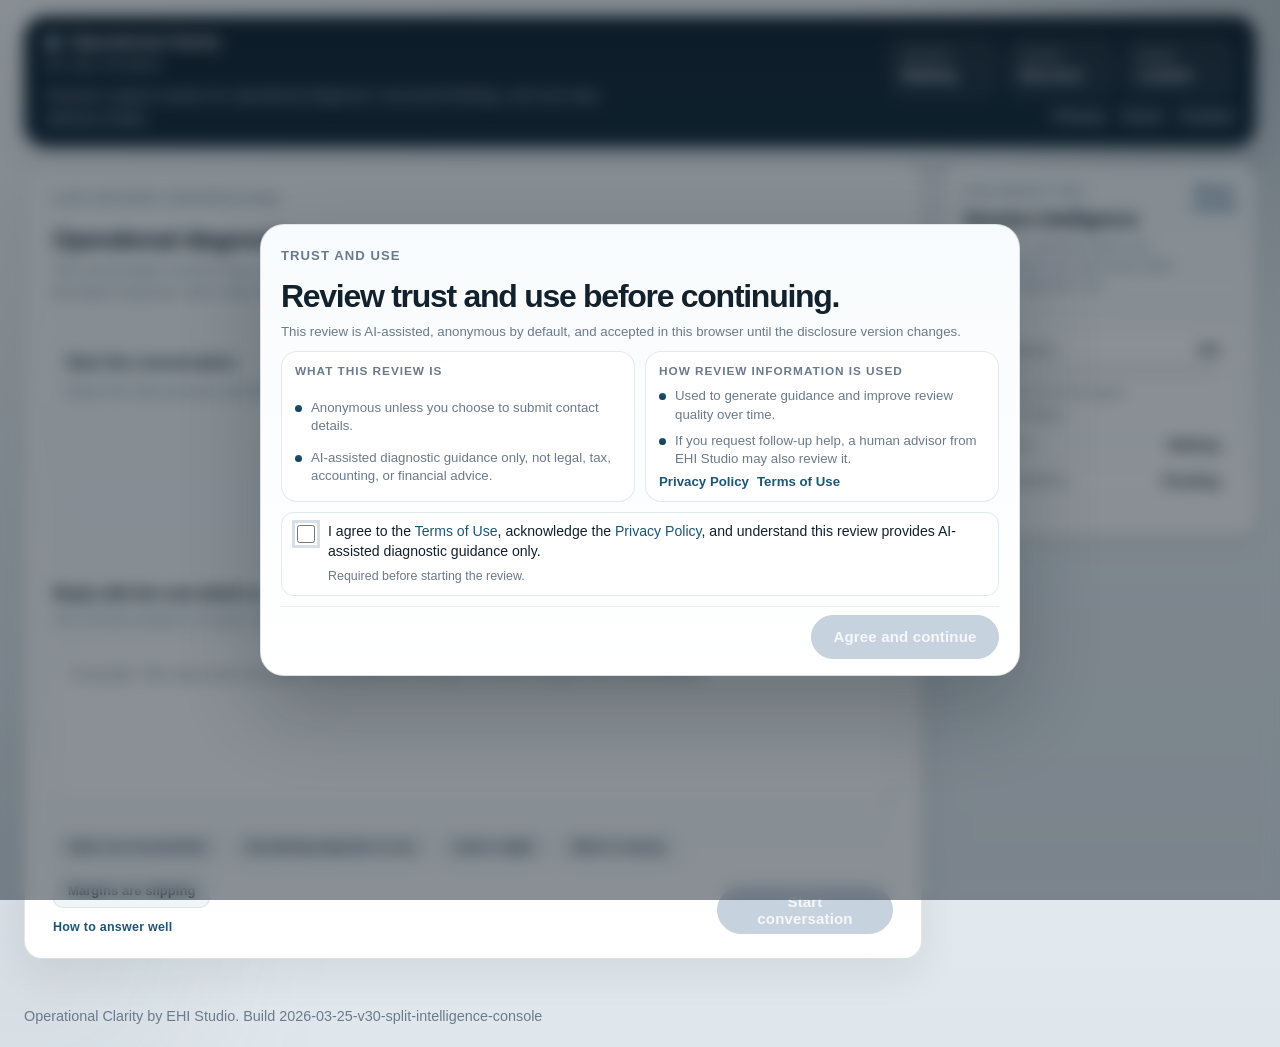
==== commit 47f029fa: "Refine recommendation layer and offer presentation" ====
--- a/index.html
+++ b/index.html
@@ -236,6 +236,52 @@
                 <p id="findings-summary" class="section-copy">Structured read: issue, likely cause, first priority, and next actions.</p>
               </div>
               <div id="findings-grid" class="findings-grid"></div>
+              <div id="recommended-next-step" class="recommended-next-step is-hidden">
+                <div class="recommended-next-step-head">
+                  <p class="kicker">Recommended next step</p>
+                  <h3>How to act on this diagnostic</h3>
+                  <p id="recommended-bridge" class="section-copy">Action guidance appears after the diagnostic is ready.</p>
+                </div>
+
+                <div class="recommended-next-step-grid">
+                  <div class="recommended-package-panel">
+                    <p class="muted-label">Best-fit path</p>
+                    <p id="recommended-package-type" class="recommended-package-type">Recommended package appears here</p>
+                    <h4 id="recommended-package-title" class="recommended-package-title">Recommended package appears here</h4>
+                    <p id="recommended-package-note" class="section-copy">The package recommendation will adapt to the business type, priority, and signal pattern.</p>
+
+                    <div class="recommended-meta-grid">
+                      <div class="recommended-meta-item">
+                        <span class="recommended-meta-label">Business type</span>
+                        <strong id="recommended-business-type" class="recommended-meta-value">Appears with findings</strong>
+                      </div>
+                      <div class="recommended-meta-item">
+                        <span class="recommended-meta-label">First priority</span>
+                        <strong id="recommended-priority" class="recommended-meta-value">Appears with findings</strong>
+                      </div>
+                      <div class="recommended-meta-item recommended-meta-item-wide">
+                        <span class="recommended-meta-label">Signals behind this path</span>
+                        <p id="recommended-signals" class="recommended-meta-value recommended-meta-copy">Appears with findings</p>
+                      </div>
+                    </div>
+
+                    <p id="recommended-scope" class="finding-note">Likely first scope appears after the diagnostic is ready.</p>
+                  </div>
+
+                  <div class="recommended-deliverables-panel">
+                    <p class="muted-label">What this would include</p>
+                    <ul id="recommended-deliverables" class="offer-list"></ul>
+
+                    <div class="recommended-action-stack">
+                      <button id="recommended-primary-cta" type="button" class="btn btn-primary">Request next-step help</button>
+                      <div class="recommended-secondary-actions">
+                        <button id="recommended-followup-cta" type="button" class="text-button">Ask one follow-up first</button>
+                        <a class="text-button" href="#diagnostic">Continue diagnostic</a>
+                      </div>
+                    </div>
+                  </div>
+                </div>
+              </div>
             </div>
           </section>
 
@@ -657,6 +703,18 @@
   el.findingsTitle = document.getElementById("findings-title");
   el.findingsSummary = document.getElementById("findings-summary");
   el.findingsGrid = document.getElementById("findings-grid");
+  el.recommendedNextStep = document.getElementById("recommended-next-step");
+  el.recommendedBridge = document.getElementById("recommended-bridge");
+  el.recommendedPackageType = document.getElementById("recommended-package-type");
+  el.recommendedPackageTitle = document.getElementById("recommended-package-title");
+  el.recommendedPackageNote = document.getElementById("recommended-package-note");
+  el.recommendedBusinessType = document.getElementById("recommended-business-type");
+  el.recommendedPriority = document.getElementById("recommended-priority");
+  el.recommendedSignals = document.getElementById("recommended-signals");
+  el.recommendedScope = document.getElementById("recommended-scope");
+  el.recommendedDeliverables = document.getElementById("recommended-deliverables");
+  el.recommendedPrimaryCta = document.getElementById("recommended-primary-cta");
+  el.recommendedFollowupCta = document.getElementById("recommended-followup-cta");
   el.contactSection = document.getElementById("contact");
   el.contactToggle = document.getElementById("contact-toggle");
   el.contactForm = document.getElementById("contact-form");
@@ -702,6 +760,9 @@
   el.contactForm?.addEventListener("submit", handleContactSubmit);
   el.promptChips?.forEach((chip) => chip.addEventListener("click", handlePromptChipClick));
   el.packageButtons?.forEach((button) => button.addEventListener("click", handlePackageSelect));
+  el.recommendedPrimaryCta?.addEventListener("click", handleRecommendedSetupHelp);
+  el.recommendedFollowupCta?.addEventListener("click", focusReviewInput);
+  el.ctaLink?.addEventListener("click", handleCtaLinkClick);
   el.reviewConsentCheckbox?.addEventListener("change", handleReviewConsentChange);
   el.trustModalAccept?.addEventListener("click", handleTrustModalAccept);
   el.reviewConsentToggle?.addEventListener("click", handleReviewConsentDetailsToggle);
@@ -739,12 +800,65 @@
   const packageName = String(button?.dataset?.packageSelect || "").trim();
   if (!packageName) return;
 
+  applyPackageSelection(packageName, {
+    focusField: "package"
+  });
+}
+
+function applyPackageSelection(packageName, options = {}) {
+  const {
+    message = "",
+    overwriteMessage = false,
+    focusField = "package"
+  } = options;
+
   if (el.leadPackage) {
     el.leadPackage.value = packageName;
   }
 
+  if (el.leadMessage && (overwriteMessage || !el.leadMessage.value.trim())) {
+    el.leadMessage.value = message || deriveLeadPrompt(state.findings);
+  }
+
   openContactForm();
-  window.setTimeout(() => el.leadPackage?.focus(), 250);
+  window.setTimeout(() => {
+    if (focusField === "message") {
+      el.leadMessage?.focus();
+      return;
+    }
+    el.leadPackage?.focus();
+  }, 250);
+}
+
+function handleRecommendedSetupHelp() {
+  if (state.contactSubmitted) {
+    scrollToSection("contact");
+    return;
+  }
+
+  const recommendation = deriveRecommendedNextStepModel();
+  if (!recommendation) {
+    openContactForm();
+    return;
+  }
+
+  applyPackageSelection(recommendation.contactPackageValue, {
+    message: recommendation.contactMessage,
+    overwriteMessage: true,
+    focusField: state.contactOpen ? "message" : "package"
+  });
+}
+
+function handleCtaLinkClick(event) {
+  const recommendation = deriveRecommendedNextStepModel();
+  if (!recommendation || state.contactSubmitted) return;
+
+  event.preventDefault();
+  applyPackageSelection(recommendation.contactPackageValue, {
+    message: recommendation.contactMessage,
+    overwriteMessage: true,
+    focusField: state.contactOpen ? "message" : "package"
+  });
 }
 
 function updateMessageListVisibility() {
@@ -1411,6 +1525,7 @@
   if (el.confidenceValue) el.confidenceValue.textContent = summary.confidence;
   if (el.ctaValue) el.ctaValue.textContent = insightRail.ctaValue;
   if (el.ctaCopy) el.ctaCopy.textContent = insightRail.ctaCopy;
+  if (el.ctaLink) el.ctaLink.textContent = insightRail.ctaLinkText || "Open next-step options";
   renderSignalChips(insightRail.signals);
   renderPanelList(el.nextActionsList, insightRail.nextActions);
   el.assessmentScoreRow?.classList.toggle("is-hidden", !state.findings);
@@ -1431,6 +1546,7 @@
   const intelligence = state.intelligenceRecord || buildStructuredSessionRecord();
   const display = intelligence?.display || {};
   const brief = state.findings ? composeDiagnosticBrief(state.findings, intelligence, extracted) : null;
+  const recommendation = state.findings ? deriveRecommendedNextStepModel() : null;
   const briefSections = Array.isArray(brief?.sections) ? brief.sections : [];
   const findBriefSection = (title) => briefSections.find((section) => section?.title === title);
 
@@ -1506,6 +1622,7 @@
   let ctaCopy = "";
   let showCta = false;
   let showCtaLink = false;
+  let ctaLinkText = "Open next-step options";
 
   if (state.contactSubmitted) {
     showCta = true;
@@ -1514,13 +1631,17 @@
   } else if (state.contactOpen) {
     showCta = true;
     showCtaLink = true;
-    ctaValue = "Complete contact request";
-    ctaCopy = "Submit the handoff form when you want a human advisor to review this diagnostic.";
+    ctaValue = recommendation?.railValue || "Complete contact request";
+    ctaCopy = recommendation
+      ? "Contact form is open with this recommended path prefilled."
+      : "Submit the handoff form when you want a human advisor to review this diagnostic.";
+    ctaLinkText = "Complete contact request";
   } else if (state.ctaReady) {
     showCta = true;
     showCtaLink = true;
-    ctaValue = "Move to next-step options";
-    ctaCopy = "The diagnostic has enough signal to support advisory follow-up if you want help turning the read into action.";
+    ctaValue = recommendation?.railValue || "Move to next-step options";
+    ctaCopy = recommendation?.railCopy || "The diagnostic has enough signal to support advisory follow-up if you want help turning the read into action.";
+    ctaLinkText = recommendation?.primaryCtaLabel || "Open next-step options";
   }
 
   return {
@@ -1537,8 +1658,390 @@
     showCta,
     showCtaLink,
     ctaValue,
-    ctaCopy
+    ctaCopy,
+    ctaLinkText
   };
+}
+
+function deriveRecommendedNextStepModel() {
+  if (!state.findings) return null;
+
+  const findings = state.findings && typeof state.findings === "object" ? state.findings : {};
+  const extracted = state.extracted || {};
+  const intelligence = state.intelligenceRecord || buildStructuredSessionRecord();
+  const display = intelligence?.display || {};
+  const normalized = intelligence?.normalized_features || {};
+  const recommendations = getRecommendationEntriesForNextStep(intelligence, normalized.recommendation_ids || []);
+  const symptomTags = Array.isArray(normalized.symptom_tags) ? normalized.symptom_tags : [];
+  const causeTags = Array.isArray(normalized.inferred_cause_tags) ? normalized.inferred_cause_tags : [];
+  const signals = normalizeSignalLabels(
+    display.symptom_labels,
+    display.cause_labels,
+    extracted.pain_points,
+    extracted.symptoms,
+    extracted.symptom_tags,
+    extracted.cause_tags,
+    findings.symptom_tags,
+    findings.cause_tags
+  );
+  const businessTypeLabel = cleanSummaryValue(firstMeaningful([
+    display.business_type,
+    display.secondary_business_type,
+    extracted.primary_business_type,
+    extracted.business_type,
+    findings.business_type
+  ]) || "Business");
+  const priorityLabel = cleanSummaryValue(firstMeaningful([
+    findings.first_priority,
+    findings.first_focus,
+    findings.what_to_do_first,
+    findings.next_step,
+    findings.priority,
+    display.recommendation_titles?.[0],
+    display.primary_problem
+  ]) || "Stabilize the first operating issue");
+  const theme = deriveRecommendationTheme(symptomTags, causeTags, recommendations);
+  const packageType = selectRecommendationPackageType({
+    normalized,
+    symptomTags,
+    causeTags,
+    recommendations,
+    theme
+  });
+  const basePackage = packageType === "review"
+    ? "Diagnostic Review"
+    : packageType === "advisory"
+      ? "Ongoing Advisory"
+      : "Operations Sprint";
+  const title = theme.focusTitle || theme.title;
+  const packageNote = packageType === "review"
+    ? "Best when the pattern is clear, but you want to confirm the first move before committing to implementation."
+    : packageType === "advisory"
+      ? "Best when the issue crosses ownership, cadence, and follow-through and needs support over more than one cycle."
+      : "Best when the issue is clear enough to move into a focused setup around the first fix.";
+  const transitionCopy = packageType === "review"
+    ? `The findings point to a real issue. If you want help acting on it, the next useful move is a short review before building around ${theme.scopeLabel}.`
+    : packageType === "advisory"
+      ? `The findings point to a broader operating pattern. If you want help acting on it, the next useful move is ongoing support around ${theme.scopeLabel}.`
+      : `The findings are specific enough to move from diagnosis into a focused setup around ${theme.scopeLabel}.`;
+  const workstreams = recommendations.slice(0, 2).map((entry) => entry.title);
+  const scopeCopy = workstreams.length
+    ? `Likely first scope: ${joinWithAnd(workstreams)}.`
+    : `Likely first scope: ${theme.scopeLabel}.`;
+  const deliverables = buildRecommendedDeliverables({
+    packageType,
+    theme,
+    priorityLabel
+  });
+  const railCopy = packageType === "review"
+    ? `Best fit if you want to confirm the read and lock the first move before building around ${theme.scopeLabel}.`
+    : packageType === "advisory"
+      ? `Best fit if this needs recurring support around ${theme.scopeLabel}, not a one-off setup.`
+      : `Best fit if you want hands-on help tightening ${theme.scopeLabel}.`;
+  const contactPackageValue = `${basePackage} - ${theme.title}`;
+  const contactMessage = [
+    `I want help with the recommended next step: ${basePackage} for ${title}.`,
+    `Priority to address first: ${priorityLabel}.`,
+    `Business type: ${businessTypeLabel}.`,
+    signals.length ? `Detected signals: ${signals.slice(0, 4).join(", ")}.` : null,
+    workstreams.length ? `Suggested workstreams: ${joinWithAnd(workstreams)}.` : null
+  ].filter(Boolean).join(" ");
+
+  return {
+    title,
+    packageLabel: basePackage,
+    basePackage,
+    packageType,
+    transitionCopy,
+    packageNote,
+    businessTypeLabel,
+    priorityLabel,
+    signals,
+    scopeCopy,
+    deliverables,
+    railCopy,
+    railValue: basePackage,
+    primaryCtaLabel: "Request next-step help",
+    contactPackageValue,
+    contactMessage
+  };
+}
+
+function getRecommendationEntriesForNextStep(intelligence, recommendationIds) {
+  const ids = Array.isArray(recommendationIds) ? recommendationIds : [];
+  const library = Array.isArray(intelligence?.taxonomy?.recommendation_library)
+    ? intelligence.taxonomy.recommendation_library
+    : Array.isArray(window.OperationalClarityIntelligence?.TAXONOMY?.recommendationLibrary)
+      ? window.OperationalClarityIntelligence.TAXONOMY.recommendationLibrary
+      : [];
+  const byId = new Map(library.map((item) => [item.id, item]));
+  return ids.map((id) => byId.get(id)).filter(Boolean);
+}
+
+function deriveRecommendationTheme(symptomTags, causeTags, recommendations) {
+  const hasRecommendationCategory = (category) => recommendations.some((entry) => entry?.category === category);
+  const hasSignal = (slug) => symptomTags.includes(slug) || causeTags.includes(slug);
+
+  if (hasSignal("cash_flow_pressure") || hasSignal("slow_collections") || hasSignal("weak_cash_collection_process") || hasRecommendationCategory("cash")) {
+    return {
+      key: "cash",
+      title: "Collections cadence",
+      focusTitle: "Collections cadence and cash visibility",
+      scopeLabel: "invoice follow-through and cash visibility",
+      scopeCopy: "Initial scope would center on billing follow-through, ownership, and aging thresholds.",
+      deliverables: {
+        review: [
+          "A focused read on where billing and collections are slowing down.",
+          "A short decision list for invoice ownership, escalation points, and cash visibility.",
+          "A practical first-move plan before deeper implementation."
+        ],
+        sprint: [
+          "A working collections cadence with named ownership and aging thresholds.",
+          "A simple cash follow-up tracker the team can actually keep current.",
+          "A weekly review rhythm tied to receivables and billing progress.",
+          "A handoff plan so the routine holds after setup."
+        ],
+        advisory: [
+          "A tighter weekly cash review cadence across billing, follow-up, and exceptions.",
+          "Owner and team rules for escalations, overdue accounts, and visibility gaps.",
+          "Ongoing implementation help until the collections rhythm holds."
+        ]
+      }
+    };
+  }
+
+  if (hasSignal("busy_but_unprofitable") || hasSignal("underpriced_work") || hasSignal("margin_leak") || hasSignal("pricing_visibility_gap") || hasSignal("poor_job_costing") || hasRecommendationCategory("margin")) {
+    return {
+      key: "margin",
+      title: "Margin control",
+      focusTitle: "Margin control and job costing",
+      scopeLabel: "pricing discipline and job-level margin visibility",
+      scopeCopy: "Initial scope would center on pricing guardrails, costing visibility, and a tighter margin review loop.",
+      deliverables: {
+        review: [
+          "A practical read on where pricing, estimating, or costing is breaking down.",
+          "A job-level validation checklist to confirm the real source of margin leakage.",
+          "A prioritized first-step plan before committing to a buildout."
+        ],
+        sprint: [
+          "Working pricing guardrails tied to margin floors and change-order triggers.",
+          "A live review cadence for estimate-versus-actual performance.",
+          "A short margin dashboard the owner can use without rebuilding the whole system.",
+          "Clear ownership for who updates, reviews, and acts on the numbers."
+        ],
+        advisory: [
+          "An ongoing margin review cadence across estimating, delivery, and closeout.",
+          "Support tightening pricing decisions as new jobs move through the pipeline.",
+          "Ongoing implementation help to make the controls stick."
+        ]
+      }
+    };
+  }
+
+  if (hasSignal("owner_bottleneck") || hasSignal("team_dependency") || hasSignal("owner_centralized_decisions") || hasSignal("unclear_roles") || hasRecommendationCategory("leadership") || hasRecommendationCategory("management")) {
+    return {
+      key: "owner_handoff",
+      title: "Owner handoff",
+      focusTitle: "Owner handoff and role clarity",
+      scopeLabel: "decision ownership and operating follow-through",
+      scopeCopy: "Initial scope would center on decision rights, role clarity, and a tighter operating cadence.",
+      deliverables: {
+        review: [
+          "A focused read on what still routes through the owner and why.",
+          "A shortlist of decisions that should move, stay, or escalate.",
+          "A first-step handoff plan before broader implementation."
+        ],
+        sprint: [
+          "A clear owner handoff lane with decision rules and escalation points.",
+          "Role scoreboards for the few positions that need cleaner accountability.",
+          "A weekly review rhythm that reduces the need for constant owner rescue.",
+          "A handoff plan so the team can carry the lane after setup."
+        ],
+        advisory: [
+          "A recurring operating cadence around ownership, accountability, and follow-through.",
+          "Support coaching the first handoffs until they hold under real workload.",
+          "Ongoing help tightening role clarity and escalation rules over time."
+        ]
+      }
+    };
+  }
+
+  if (hasSignal("weak_handoff") || hasSignal("scope_creep") || hasSignal("rework") || hasSignal("weak_scope_alignment") || hasSignal("inconsistent_process_adherence") || hasRecommendationCategory("delivery")) {
+    return {
+      key: "handoff",
+      title: "Scope handoff",
+      focusTitle: "Scope handoff and clean job starts",
+      scopeLabel: "scope clarity, handoffs, and cleaner job starts",
+      scopeCopy: "Initial scope would center on scope capture, handoff rules, and a tighter closeout loop.",
+      deliverables: {
+        review: [
+          "A practical read on where scope or handoffs are breaking down.",
+          "A short validation pass on what should be standardized first.",
+          "A first-move plan before implementation work starts."
+        ],
+        sprint: [
+          "A working scope or handoff packet the team can use on every new job.",
+          "A simple closeout or exception checklist tied to the same workflow.",
+          "Clear ownership at each handoff point so fewer details fall through.",
+          "A short review cadence to catch misses before they turn into rework."
+        ],
+        advisory: [
+          "An ongoing review cadence across quoting, handoff, delivery, and closeout.",
+          "Support tightening workflow discipline as the team uses the new process.",
+          "Ongoing help removing repeat misses instead of patching them case by case."
+        ]
+      }
+    };
+  }
+
+  if (hasSignal("scheduling_chaos") || hasSignal("dispatch_noise") || hasSignal("capacity_constraint") || hasSignal("backlog_instability") || hasSignal("no_capacity_planning") || hasSignal("weak_dispatch_system") || hasRecommendationCategory("operations")) {
+    return {
+      key: "execution",
+      title: "Execution stability",
+      focusTitle: "Execution stability and capacity control",
+      scopeLabel: "dispatch, scheduling, and weekly capacity control",
+      scopeCopy: "Initial scope would center on schedule control, crew loading, and fewer reactive reschedules.",
+      deliverables: {
+        review: [
+          "A focused read on what is driving schedule churn or reactive dispatch.",
+          "A short decision list for what should be planned weekly versus handled daily.",
+          "A clear first-step plan before committing to a build."
+        ],
+        sprint: [
+          "A shared dispatch or capacity board built around the current workflow.",
+          "A weekly planning cadence for schedule load, exceptions, and next-week visibility.",
+          "Named ownership for updates, escalations, and day-of changes.",
+          "A simple scoreboard so the team can see whether the board is actually reducing chaos."
+        ],
+        advisory: [
+          "A recurring operating rhythm around planning, reschedules, and capacity tradeoffs.",
+          "Support tuning the dispatch or capacity process as demand shifts.",
+          "Ongoing help keeping the operating rhythm in place once the first build is live."
+        ]
+      }
+    };
+  }
+
+  if (hasSignal("low_visibility") || hasSignal("no_kpi_discipline") || hasSignal("weak_metric_discipline") || hasSignal("fragmented_tooling") || hasRecommendationCategory("visibility")) {
+    return {
+      key: "visibility",
+      title: "Visibility and scorecard",
+      focusTitle: "Visibility and weekly scorecard",
+      scopeLabel: "faster operating visibility and better review discipline",
+      scopeCopy: "Initial scope would center on a short scorecard, clearer definitions, and a review cadence the team actually uses.",
+      deliverables: {
+        review: [
+          "A practical read on which numbers matter and where the current visibility breaks down.",
+          "A short list of metrics to define before building a scorecard.",
+          "A first-step plan that avoids overbuilding reporting."
+        ],
+        sprint: [
+          "A short scorecard for the handful of numbers needed to run the week.",
+          "Clear definitions for who updates each number and when.",
+          "A review cadence that turns the scorecard into decisions instead of dead reporting.",
+          "A handoff plan so the scorecard survives after setup."
+        ],
+        advisory: [
+          "A recurring operating review around the scorecard and the decisions tied to it.",
+          "Support refining the numbers as the team starts using them in real time.",
+          "Ongoing help keeping visibility tied to action, not just reporting."
+        ]
+      }
+    };
+  }
+
+  if (hasSignal("low_win_rate") || hasSignal("sales_pipeline_gap") || hasSignal("demand_uncertainty") || hasSignal("poor_bid_selection") || hasSignal("weak_sales_qualification") || hasRecommendationCategory("sales") || hasRecommendationCategory("strategy")) {
+    return {
+      key: "pipeline",
+      title: "Pipeline quality",
+      focusTitle: "Pipeline quality and qualification",
+      scopeLabel: "qualification, targeting, and cleaner growth decisions",
+      scopeCopy: "Initial scope would center on fit rules, pipeline visibility, and fewer low-fit pursuits.",
+      deliverables: {
+        review: [
+          "A practical read on what is weakening hit rate or demand quality.",
+          "A short validation pass on fit, qualification, and target work type.",
+          "A first-step plan before implementation starts."
+        ],
+        sprint: [
+          "A working qualification rule or fit filter the team can use immediately.",
+          "A short tracking rhythm for hit rate, customer fit, or bid quality.",
+          "Clear ownership for what gets pursued, declined, or reviewed.",
+          "A handoff plan so the sales discipline holds after setup."
+        ],
+        advisory: [
+          "A recurring growth review around fit, hit rate, and backlog quality.",
+          "Support tightening pursuit decisions as real opportunities move through the pipeline.",
+          "Ongoing help aligning growth decisions with delivery capacity and margin."
+        ]
+      }
+    };
+  }
+
+  return {
+    key: "general",
+    title: "Operating rhythm",
+    focusTitle: "Operating rhythm and first-fix follow-through",
+    scopeLabel: "the first operating fix and the cadence behind it",
+    scopeCopy: "Initial scope would center on the first fix, clear ownership, and a review rhythm that keeps it moving.",
+    deliverables: {
+      review: [
+        "A focused read on the first issue that actually needs action.",
+        "A short validation checklist before implementation starts.",
+        "A practical first-step plan tied to ownership and review."
+      ],
+      sprint: [
+        "A focused build around the first operating fix surfaced by the diagnostic.",
+        "A simple weekly review cadence and clear ownership for the new process.",
+        "A short scoreboard or checklist so the fix keeps running after setup.",
+        "A handoff plan the team can carry without constant rescue."
+      ],
+      advisory: [
+        "A recurring cadence around the first operating priorities surfaced in the review.",
+        "Support implementing the first process changes and holding accountability over time.",
+        "Ongoing help keeping the business out of reaction mode."
+      ]
+    }
+  };
+}
+
+function selectRecommendationPackageType({ normalized = {}, symptomTags = [], causeTags = [], recommendations = [], theme = null }) {
+  const clarity = normalized.clarity_level || "medium";
+  const complexity = normalized.operational_complexity || "medium";
+  const confidence = Number(normalized.classification_confidence || 0);
+  const signalCount = symptomTags.length + causeTags.length;
+  const ownerPattern = symptomTags.includes("owner_bottleneck") || causeTags.includes("owner_centralized_decisions");
+  const visibilityPattern = symptomTags.includes("low_visibility") || symptomTags.includes("no_kpi_discipline") || causeTags.includes("weak_metric_discipline");
+  const lowClarity = clarity === "low" || (confidence > 0 && confidence < 0.58);
+  const broadChangePattern = complexity === "high" || signalCount >= 5 || (ownerPattern && visibilityPattern) || theme?.key === "owner_handoff";
+
+  if (lowClarity && theme?.key !== "cash") return "review";
+  if (broadChangePattern && recommendations.length >= 2) return "advisory";
+  return "sprint";
+}
+
+function buildRecommendedDeliverables({ packageType, theme, priorityLabel }) {
+  const libraryDeliverables = theme?.deliverables || {};
+  const selected = packageType === "review"
+    ? libraryDeliverables.review
+    : packageType === "advisory"
+      ? libraryDeliverables.advisory
+      : libraryDeliverables.sprint;
+  const items = Array.isArray(selected) ? [...selected] : [];
+  if (items.length) return items;
+
+  return [
+    `A working plan tied to ${priorityLabel}.`,
+    "Clear ownership for the first move.",
+    "A practical review cadence so the change holds."
+  ];
+}
+
+function joinWithAnd(values) {
+  const items = values.filter(Boolean);
+  if (items.length <= 1) return items[0] || "";
+  if (items.length === 2) return `${items[0]} and ${items[1]}`;
+  return `${items.slice(0, -1).join(", ")}, and ${items[items.length - 1]}`;
 }
 
 function renderSignalChips(values) {
@@ -1759,11 +2262,14 @@
   if (!findings) {
     el.findingsSection.classList.add("is-hidden");
     el.findingsGrid.innerHTML = "";
+    el.recommendedNextStep?.classList.add("is-hidden");
     return;
   }
 
   el.findingsSection.classList.remove("is-hidden");
   el.findingsGrid.innerHTML = "";
+  el.findingsTitle.textContent = deriveFindingsTitle(findings);
+  el.findingsSummary.textContent = deriveFindingsSummary(findings);
 
   const brief = composeDiagnosticBrief(findings, state.intelligenceRecord || buildStructuredSessionRecord(), state.extracted || {});
   brief.sections.forEach((entry) => {
@@ -1799,6 +2305,47 @@
 
     el.findingsGrid.appendChild(card);
   });
+
+  renderRecommendedNextStep();
+}
+
+function renderRecommendedNextStep() {
+  if (!el.recommendedNextStep) return;
+
+  const recommendation = deriveRecommendedNextStepModel();
+  if (!recommendation) {
+    el.recommendedNextStep.classList.add("is-hidden");
+    return;
+  }
+
+  el.recommendedNextStep.classList.remove("is-hidden");
+  if (el.recommendedBridge) el.recommendedBridge.textContent = recommendation.transitionCopy;
+  if (el.recommendedPackageType) el.recommendedPackageType.textContent = recommendation.packageLabel;
+  if (el.recommendedPackageTitle) el.recommendedPackageTitle.textContent = recommendation.title;
+  if (el.recommendedPackageNote) el.recommendedPackageNote.textContent = recommendation.packageNote;
+  if (el.recommendedBusinessType) el.recommendedBusinessType.textContent = recommendation.businessTypeLabel;
+  if (el.recommendedPriority) el.recommendedPriority.textContent = recommendation.priorityLabel;
+  if (el.recommendedSignals) {
+    el.recommendedSignals.textContent = recommendation.signals.length
+      ? recommendation.signals.slice(0, 4).join(", ")
+      : "Signal pattern is still being normalized.";
+  }
+  if (el.recommendedScope) el.recommendedScope.textContent = recommendation.scopeCopy;
+  renderPanelList(el.recommendedDeliverables, recommendation.deliverables);
+
+  if (el.recommendedPrimaryCta) {
+    el.recommendedPrimaryCta.textContent = state.contactSubmitted
+      ? "Request submitted"
+      : state.contactOpen
+        ? "Continue request"
+        : recommendation.primaryCtaLabel;
+  }
+
+  if (el.recommendedFollowupCta) {
+    const remaining = Math.max(0, CONFIG.freeFollowupLimit - state.freeFollowupsUsed);
+    el.recommendedFollowupCta.disabled = remaining <= 0;
+    el.recommendedFollowupCta.textContent = remaining > 0 ? "Ask one follow-up first" : "Free follow-ups used";
+  }
 }
 
 function renderContact() {
@@ -1809,6 +2356,7 @@
     state.followUpConsentAccepted = false;
     el.contactForm?.classList.add("is-hidden");
     renderFollowUpConsentState();
+    renderRecommendedNextStep();
     return;
   }
   if (state.contactOpen) {
@@ -1821,11 +2369,13 @@
     el.contactToggle.setAttribute("aria-expanded", String(Boolean(state.contactOpen)));
   }
   renderFollowUpConsentState();
+  renderRecommendedNextStep();
 }
 
 function openContactForm() {
   state.contactOpen = true;
   renderContact();
+  renderDashboardSummary();
   renderFollowUpConsentState();
   scrollToSection("contact");
   refreshStructuredSessionIntelligence({ sync: false });
@@ -1891,7 +2441,10 @@
     state.followUpConsentAccepted = false;
     el.contactForm.reset();
     el.leadMessage.value = deriveLeadPrompt(state.findings);
+    renderContact();
+    renderDashboardSummary();
     renderFollowUpConsentState();
+    persistSession();
   } catch (error) {
     showNotice(el.contactMessage, error instanceof Error ? error.message : "Lead capture failed.", "warning");
   }
--- a/site.css
+++ b/site.css
@@ -4261,3 +4261,421 @@
     min-width: 0;
   }
 }
+
+@media (min-width: 1081px) {
+  body.app-shell .container {
+    width: min(calc(100% - 3rem), 1560px);
+  }
+
+  body.app-shell .topbar {
+    margin: 14px 0 16px;
+    padding: 16px 22px;
+    box-shadow: 0 16px 34px rgba(12, 23, 34, 0.14);
+  }
+
+  body.app-shell .workspace {
+    padding: 0 0 38px;
+  }
+
+  body.app-shell .workspace-shell {
+    grid-template-columns: minmax(0, 1fr) 312px;
+    gap: 22px;
+    align-items: start;
+  }
+
+  body.app-shell .workspace-main {
+    gap: 24px;
+  }
+
+  body.app-shell .workspace-block {
+    scroll-margin-top: 118px;
+  }
+
+  body.app-shell .conversation-card {
+    height: min(980px, calc(100dvh - 104px));
+    min-height: 680px;
+    padding: 24px 28px 24px;
+    border-color: rgba(16, 37, 52, 0.12);
+    box-shadow: 0 16px 40px rgba(12, 23, 34, 0.07);
+  }
+
+  body.app-shell .conversation-head,
+  body.app-shell .findings-head,
+  body.app-shell .offer-intro,
+  body.app-shell .insight-header {
+    margin-bottom: 16px;
+    padding-bottom: 14px;
+  }
+
+  body.app-shell .conversation-head > div,
+  body.app-shell .insight-header > div {
+    display: grid;
+    gap: 6px;
+  }
+
+  body.app-shell .transcript-head .header-copy,
+  body.app-shell .insight-header .header-copy,
+  body.app-shell .section-copy {
+    line-height: 1.55;
+  }
+
+  body.app-shell .transcript-viewport {
+    gap: 16px;
+    padding: 14px 14px calc(52px + env(safe-area-inset-bottom)) 12px;
+    border: 1px solid rgba(19, 33, 45, 0.05);
+    border-radius: 20px;
+    background: linear-gradient(180deg, rgba(248, 251, 253, 0.82) 0%, rgba(244, 248, 251, 0.58) 100%);
+    box-shadow: inset 0 1px 0 rgba(255, 255, 255, 0.6);
+    scroll-padding-bottom: calc(56px + env(safe-area-inset-bottom));
+  }
+
+  body.app-shell .conversation-card .message-list {
+    gap: 14px;
+  }
+
+  body.app-shell .message {
+    padding: 18px 20px;
+    border-radius: 18px;
+  }
+
+  body.app-shell .conversation-composer {
+    gap: 14px;
+    padding-top: 20px;
+  }
+
+  body.app-shell .conversation-composer .composer-intro {
+    gap: 6px;
+  }
+
+  body.app-shell .conversation-composer .composer-shell {
+    gap: 12px;
+  }
+
+  body.app-shell .conversation-composer .command-helper {
+    max-width: 48ch;
+    line-height: 1.56;
+  }
+
+  body.app-shell .conversation-composer textarea {
+    min-height: 156px;
+    padding: 16px 18px;
+  }
+
+  body.app-shell .prompt-chips {
+    gap: 10px;
+    margin-top: 2px;
+  }
+
+  body.app-shell .prompt-chip {
+    min-height: 34px;
+    padding: 0 14px;
+  }
+
+  body.app-shell .conversation-composer .composer-footer {
+    gap: 18px;
+    margin-top: 16px;
+  }
+
+  body.app-shell .conversation-composer .composer-footer-main {
+    gap: 12px;
+  }
+
+  body.app-shell .composer-support {
+    align-items: flex-start;
+    gap: 12px;
+  }
+
+  body.app-shell .conversation-composer .composer-footer .btn {
+    min-width: 176px;
+  }
+
+  body.app-shell .workspace-side .dashboard-card {
+    padding: 18px;
+    border-radius: 18px;
+    background: linear-gradient(180deg, rgba(246, 249, 252, 0.94) 0%, rgba(255, 255, 255, 0.97) 100%);
+    box-shadow: 0 8px 22px rgba(12, 23, 34, 0.05);
+  }
+
+  body.app-shell .insight-rail {
+    top: 22px;
+  }
+
+  body.app-shell .dashboard-grid {
+    gap: 14px;
+  }
+
+  body.app-shell .panel {
+    padding: 15px 16px;
+    border-radius: 16px;
+    border-color: rgba(19, 33, 45, 0.07);
+    background: rgba(255, 255, 255, 0.84);
+  }
+
+  body.app-shell .panel-copy,
+  body.app-shell .signal-support {
+    line-height: 1.5;
+  }
+
+  body.app-shell .status-stack {
+    gap: 9px;
+    margin-top: 12px;
+  }
+
+  body.app-shell .status-line {
+    padding-bottom: 10px;
+  }
+
+  body.app-shell .findings-stage,
+  body.app-shell .contact-card {
+    padding: 22px 24px;
+  }
+
+  body.app-shell .findings-grid,
+  body.app-shell .offer-grid,
+  body.app-shell .contact-grid {
+    gap: 14px;
+  }
+
+  body.app-shell .offer-shell {
+    gap: 18px;
+  }
+
+  body.app-shell .offer-card,
+  body.app-shell .steps-card,
+  body.app-shell .contact-shell {
+    padding: 18px;
+    border-radius: 18px;
+  }
+
+  body.app-shell .contact-shell {
+    gap: 16px;
+  }
+
+  body.app-shell .contact-shell-head {
+    gap: 14px;
+  }
+
+  body.app-shell .field-grid,
+  body.app-shell .contact-form {
+    gap: 14px;
+  }
+}
+
+@media (min-width: 1360px) {
+  body.app-shell .workspace-shell {
+    grid-template-columns: 208px minmax(0, 1fr) 312px;
+  }
+
+  body.app-shell .workspace-utility {
+    display: block;
+  }
+
+  body.app-shell .utility-stack {
+    position: sticky;
+    top: 22px;
+  }
+
+  body.app-shell .workspace-utility .utility-card {
+    padding: 14px 15px 16px;
+    border-radius: 18px;
+    border-color: rgba(19, 33, 45, 0.08);
+    background: rgba(247, 250, 252, 0.86);
+    box-shadow: none;
+  }
+
+  body.app-shell .utility-card .kicker,
+  body.app-shell .utility-card .muted-label {
+    font-size: 0.75rem;
+  }
+
+  body.app-shell .utility-card h2 {
+    font-size: 1.02rem;
+  }
+
+  body.app-shell .utility-section {
+    gap: 7px;
+  }
+
+  body.app-shell .utility-section + .utility-section {
+    margin-top: 12px;
+    padding-top: 12px;
+  }
+
+  body.app-shell .utility-nav {
+    gap: 6px;
+  }
+
+  body.app-shell .utility-nav a {
+    padding: 8px 10px;
+    border-radius: 12px;
+    border-color: rgba(19, 33, 45, 0.06);
+    background: rgba(255, 255, 255, 0.78);
+    font-size: 0.82rem;
+  }
+
+  body.app-shell .utility-steps,
+  body.app-shell .utility-list {
+    gap: 8px;
+  }
+
+  body.app-shell .utility-steps li,
+  body.app-shell .utility-list li {
+    padding-left: 24px;
+    font-size: 0.8rem;
+    line-height: 1.42;
+  }
+
+  body.app-shell .utility-steps li::before {
+    top: 0.08rem;
+    width: 17px;
+    height: 17px;
+    font-size: 0.64rem;
+  }
+
+  body.app-shell .utility-list li::before {
+    top: 0.55em;
+    width: 5px;
+    height: 5px;
+  }
+
+  body.app-shell .utility-note {
+    font-size: 0.78rem;
+    line-height: 1.46;
+  }
+}
+
+body.app-shell .recommended-next-step {
+  display: grid;
+  gap: 18px;
+  margin-top: 16px;
+  padding: 24px;
+  border: 1px solid rgba(29, 86, 116, 0.14);
+  border-radius: 22px;
+  background: linear-gradient(180deg, #eef4f8 0%, #ffffff 100%);
+  box-shadow: 0 12px 30px rgba(12, 23, 34, 0.05);
+}
+
+body.app-shell .recommended-next-step-head {
+  display: grid;
+  gap: 8px;
+  max-width: 70ch;
+}
+
+body.app-shell .recommended-next-step-head h3 {
+  margin-bottom: 0;
+  font-family: var(--font-display);
+  font-size: clamp(1.35rem, 2.4vw, 1.7rem);
+  line-height: 1.04;
+}
+
+body.app-shell .recommended-next-step-grid {
+  display: grid;
+  grid-template-columns: minmax(0, 1.08fr) minmax(0, 0.92fr);
+  gap: 16px;
+}
+
+body.app-shell .recommended-package-panel,
+body.app-shell .recommended-deliverables-panel {
+  display: grid;
+  gap: 14px;
+  padding: 20px;
+  border: 1px solid var(--line);
+  border-radius: 20px;
+}
+
+body.app-shell .recommended-package-panel {
+  background: rgba(255, 255, 255, 0.86);
+}
+
+body.app-shell .recommended-deliverables-panel {
+  background: #ffffff;
+}
+
+body.app-shell .recommended-package-title {
+  margin: 0;
+  font-family: var(--font-display);
+  font-size: 1.42rem;
+  line-height: 1.06;
+}
+
+body.app-shell .recommended-package-type {
+  margin: 0;
+  color: var(--accent-strong);
+  font-size: 0.78rem;
+  font-weight: 800;
+  letter-spacing: 0.05em;
+  text-transform: uppercase;
+}
+
+body.app-shell .recommended-meta-grid {
+  display: grid;
+  grid-template-columns: repeat(2, minmax(0, 1fr));
+  gap: 12px;
+}
+
+body.app-shell .recommended-meta-item {
+  display: grid;
+  gap: 6px;
+  padding: 12px 14px;
+  border: 1px solid rgba(19, 33, 45, 0.08);
+  border-radius: 16px;
+  background: rgba(246, 249, 252, 0.88);
+}
+
+body.app-shell .recommended-meta-item-wide {
+  grid-column: 1 / -1;
+}
+
+body.app-shell .recommended-meta-label {
+  color: var(--muted);
+  font-size: 0.76rem;
+  font-weight: 700;
+  letter-spacing: 0.04em;
+  text-transform: uppercase;
+}
+
+body.app-shell .recommended-meta-value {
+  margin: 0;
+  color: var(--ink);
+  font-size: 0.96rem;
+  line-height: 1.45;
+}
+
+body.app-shell .recommended-meta-copy {
+  font-weight: 600;
+}
+
+body.app-shell .recommended-action-stack {
+  display: grid;
+  gap: 12px;
+  margin-top: auto;
+}
+
+body.app-shell .recommended-action-stack .btn {
+  width: fit-content;
+  min-width: 200px;
+}
+
+body.app-shell .recommended-secondary-actions {
+  display: flex;
+  align-items: center;
+  gap: 12px;
+  flex-wrap: wrap;
+}
+
+body.app-shell .recommended-followup-cta:disabled,
+body.app-shell #recommended-followup-cta:disabled {
+  opacity: 0.52;
+  cursor: not-allowed;
+}
+
+@media (max-width: 960px) {
+  body.app-shell .recommended-next-step-grid,
+  body.app-shell .recommended-meta-grid {
+    grid-template-columns: 1fr;
+  }
+
+  body.app-shell .recommended-action-stack .btn {
+    width: 100%;
+  }
+}
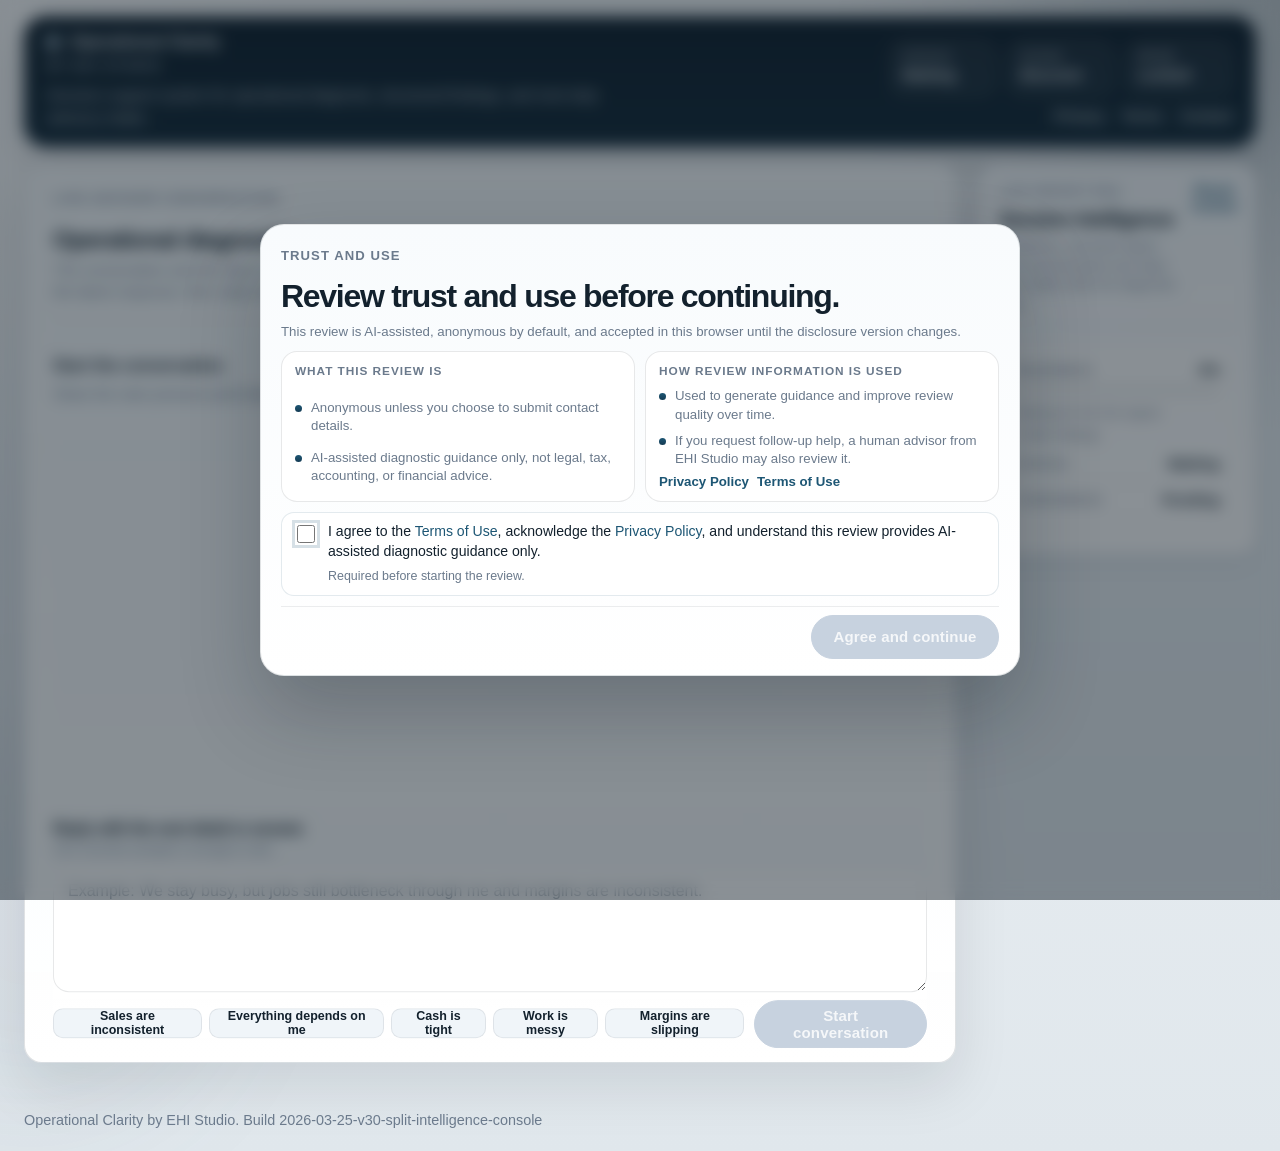
==== commit 44d4387a: "Fix recommendation handoff and strengthen conversation layout" ====
--- a/index.html
+++ b/index.html
@@ -269,13 +269,12 @@
                   </div>
 
                   <div class="recommended-deliverables-panel">
-                    <p class="muted-label">What this would include</p>
+                    <p class="muted-label">Included in this step</p>
                     <ul id="recommended-deliverables" class="offer-list"></ul>
 
                     <div class="recommended-action-stack">
                       <button id="recommended-primary-cta" type="button" class="btn btn-primary">Request next-step help</button>
                       <div class="recommended-secondary-actions">
-                        <button id="recommended-followup-cta" type="button" class="text-button">Ask one follow-up first</button>
                         <a class="text-button" href="#diagnostic">Continue diagnostic</a>
                       </div>
                     </div>
@@ -714,7 +713,6 @@
   el.recommendedScope = document.getElementById("recommended-scope");
   el.recommendedDeliverables = document.getElementById("recommended-deliverables");
   el.recommendedPrimaryCta = document.getElementById("recommended-primary-cta");
-  el.recommendedFollowupCta = document.getElementById("recommended-followup-cta");
   el.contactSection = document.getElementById("contact");
   el.contactToggle = document.getElementById("contact-toggle");
   el.contactForm = document.getElementById("contact-form");
@@ -756,27 +754,15 @@
   el.chatForm?.addEventListener("submit", handleChatSubmit);
   el.transcriptViewport?.addEventListener("scroll", handleTranscriptScroll, { passive: true });
   el.resetSession?.addEventListener("click", resetSession);
-  el.contactToggle?.addEventListener("click", openContactForm);
+  el.contactToggle?.addEventListener("click", () => openContactForm());
   el.contactForm?.addEventListener("submit", handleContactSubmit);
   el.promptChips?.forEach((chip) => chip.addEventListener("click", handlePromptChipClick));
   el.packageButtons?.forEach((button) => button.addEventListener("click", handlePackageSelect));
-  el.recommendedPrimaryCta?.addEventListener("click", handleRecommendedSetupHelp);
-  el.recommendedFollowupCta?.addEventListener("click", focusReviewInput);
   el.ctaLink?.addEventListener("click", handleCtaLinkClick);
   el.reviewConsentCheckbox?.addEventListener("change", handleReviewConsentChange);
   el.trustModalAccept?.addEventListener("click", handleTrustModalAccept);
   el.reviewConsentToggle?.addEventListener("click", handleReviewConsentDetailsToggle);
   el.followUpConsentCheckbox?.addEventListener("change", handleFollowUpConsentChange);
-}
-
-function focusReviewInput(event) {
-  event?.preventDefault();
-  scrollToSection("diagnostic");
-  window.setTimeout(() => {
-    state.stickConversationToBottom = true;
-    scrollConversationToEnd(true);
-    el.chatInput?.focus({ preventScroll: true });
-  }, 250);
 }
 
 function handlePromptChipClick(event) {
@@ -820,14 +806,11 @@
     el.leadMessage.value = message || deriveLeadPrompt(state.findings);
   }
 
-  openContactForm();
-  window.setTimeout(() => {
-    if (focusField === "message") {
-      el.leadMessage?.focus();
-      return;
-    }
-    el.leadPackage?.focus();
-  }, 250);
+  openContactForm({ focusField });
+}
+
+function hasRecommendationHandoffAvailable() {
+  return Boolean(state.ctaReady || state.findings);
 }
 
 function handleRecommendedSetupHelp() {
@@ -838,7 +821,7 @@
 
   const recommendation = deriveRecommendedNextStepModel();
   if (!recommendation) {
-    openContactForm();
+    if (hasRecommendationHandoffAvailable()) openContactForm();
     return;
   }
 
@@ -850,10 +833,15 @@
 }
 
 function handleCtaLinkClick(event) {
+  event.preventDefault();
+  if (state.contactSubmitted) return;
+
   const recommendation = deriveRecommendedNextStepModel();
-  if (!recommendation || state.contactSubmitted) return;
-
-  event.preventDefault();
+  if (!recommendation) {
+    if (hasRecommendationHandoffAvailable()) openContactForm({ focusField: "package" });
+    return;
+  }
+
   applyPackageSelection(recommendation.contactPackageValue, {
     message: recommendation.contactMessage,
     overwriteMessage: true,
@@ -1636,7 +1624,7 @@
       ? "Contact form is open with this recommended path prefilled."
       : "Submit the handoff form when you want a human advisor to review this diagnostic.";
     ctaLinkText = "Complete contact request";
-  } else if (state.ctaReady) {
+  } else if (state.ctaReady || recommendation) {
     showCta = true;
     showCtaLink = true;
     ctaValue = recommendation?.railValue || "Move to next-step options";
@@ -1786,7 +1774,7 @@
     return {
       key: "cash",
       title: "Collections cadence",
-      focusTitle: "Collections cadence and cash visibility",
+      focusTitle: "Faster collections and clearer cash control",
       scopeLabel: "invoice follow-through and cash visibility",
       scopeCopy: "Initial scope would center on billing follow-through, ownership, and aging thresholds.",
       deliverables: {
@@ -1814,7 +1802,7 @@
     return {
       key: "margin",
       title: "Margin control",
-      focusTitle: "Margin control and job costing",
+      focusTitle: "Stronger pricing discipline and margin control",
       scopeLabel: "pricing discipline and job-level margin visibility",
       scopeCopy: "Initial scope would center on pricing guardrails, costing visibility, and a tighter margin review loop.",
       deliverables: {
@@ -1842,7 +1830,7 @@
     return {
       key: "owner_handoff",
       title: "Owner handoff",
-      focusTitle: "Owner handoff and role clarity",
+      focusTitle: "Cleaner delegation and less owner drag",
       scopeLabel: "decision ownership and operating follow-through",
       scopeCopy: "Initial scope would center on decision rights, role clarity, and a tighter operating cadence.",
       deliverables: {
@@ -1870,7 +1858,7 @@
     return {
       key: "handoff",
       title: "Scope handoff",
-      focusTitle: "Scope handoff and clean job starts",
+      focusTitle: "Cleaner handoffs and fewer job-start misses",
       scopeLabel: "scope clarity, handoffs, and cleaner job starts",
       scopeCopy: "Initial scope would center on scope capture, handoff rules, and a tighter closeout loop.",
       deliverables: {
@@ -1898,7 +1886,7 @@
     return {
       key: "execution",
       title: "Execution stability",
-      focusTitle: "Execution stability and capacity control",
+      focusTitle: "A steadier schedule and clearer capacity control",
       scopeLabel: "dispatch, scheduling, and weekly capacity control",
       scopeCopy: "Initial scope would center on schedule control, crew loading, and fewer reactive reschedules.",
       deliverables: {
@@ -1926,7 +1914,7 @@
     return {
       key: "visibility",
       title: "Visibility and scorecard",
-      focusTitle: "Visibility and weekly scorecard",
+      focusTitle: "A usable scorecard and better weekly visibility",
       scopeLabel: "faster operating visibility and better review discipline",
       scopeCopy: "Initial scope would center on a short scorecard, clearer definitions, and a review cadence the team actually uses.",
       deliverables: {
@@ -1954,7 +1942,7 @@
     return {
       key: "pipeline",
       title: "Pipeline quality",
-      focusTitle: "Pipeline quality and qualification",
+      focusTitle: "Better qualification and healthier pipeline decisions",
       scopeLabel: "qualification, targeting, and cleaner growth decisions",
       scopeCopy: "Initial scope would center on fit rules, pipeline visibility, and fewer low-fit pursuits.",
       deliverables: {
@@ -1981,7 +1969,7 @@
   return {
     key: "general",
     title: "Operating rhythm",
-    focusTitle: "Operating rhythm and first-fix follow-through",
+    focusTitle: "A tighter operating rhythm around the first fix",
     scopeLabel: "the first operating fix and the cadence behind it",
     scopeCopy: "Initial scope would center on the first fix, clear ownership, and a review rhythm that keeps it moving.",
     deliverables: {
@@ -2315,6 +2303,7 @@
   const recommendation = deriveRecommendedNextStepModel();
   if (!recommendation) {
     el.recommendedNextStep.classList.add("is-hidden");
+    if (el.recommendedPrimaryCta) el.recommendedPrimaryCta.onclick = null;
     return;
   }
 
@@ -2334,22 +2323,17 @@
   renderPanelList(el.recommendedDeliverables, recommendation.deliverables);
 
   if (el.recommendedPrimaryCta) {
+    el.recommendedPrimaryCta.onclick = handleRecommendedSetupHelp;
     el.recommendedPrimaryCta.textContent = state.contactSubmitted
       ? "Request submitted"
       : state.contactOpen
         ? "Continue request"
         : recommendation.primaryCtaLabel;
   }
-
-  if (el.recommendedFollowupCta) {
-    const remaining = Math.max(0, CONFIG.freeFollowupLimit - state.freeFollowupsUsed);
-    el.recommendedFollowupCta.disabled = remaining <= 0;
-    el.recommendedFollowupCta.textContent = remaining > 0 ? "Ask one follow-up first" : "Free follow-ups used";
-  }
 }
 
 function renderContact() {
-  const shouldShow = Boolean(state.ctaReady);
+  const shouldShow = hasRecommendationHandoffAvailable();
   el.contactSection.classList.toggle("is-hidden", !shouldShow);
   if (!shouldShow) {
     state.contactOpen = false;
@@ -2372,12 +2356,43 @@
   renderRecommendedNextStep();
 }
 
-function openContactForm() {
+function updateLocationHash(hash) {
+  if (!hash || typeof window === "undefined") return;
+  try {
+    window.history.replaceState(null, "", hash);
+  } catch (error) {
+    window.location.hash = hash;
+  }
+}
+
+function focusContactField(field) {
+  if (field === "message") {
+    el.leadMessage?.focus();
+    return;
+  }
+  if (field === "package") {
+    el.leadPackage?.focus();
+  }
+}
+
+function openContactForm(options = {}) {
+  const focusField = options && typeof options === "object" && "focusField" in options
+    ? options.focusField
+    : null;
+
   state.contactOpen = true;
+  el.contactSection?.classList.remove("is-hidden");
   renderContact();
   renderDashboardSummary();
   renderFollowUpConsentState();
-  scrollToSection("contact");
+  updateLocationHash("#contact");
+  window.requestAnimationFrame(() => {
+    scrollToSection("contact");
+    window.setTimeout(() => {
+      scrollToSection("contact");
+      focusContactField(focusField);
+    }, 180);
+  });
   refreshStructuredSessionIntelligence({ sync: false });
   persistSession();
 }
--- a/site.css
+++ b/site.css
@@ -4075,8 +4075,8 @@
 }
 
 body.app-shell .workspace-shell {
-  grid-template-columns: minmax(0, 1fr) 300px;
-  gap: 14px;
+  grid-template-columns: minmax(0, 1fr) 276px;
+  gap: 22px;
 }
 
 body.app-shell .workspace-utility {
@@ -4090,25 +4090,26 @@
 body.app-shell .conversation-card {
   display: grid;
   grid-template-rows: auto minmax(0, 1fr) auto;
-  height: min(820px, calc(100dvh - 148px));
-  min-height: 560px;
+  height: min(1020px, calc(100dvh - 104px));
+  min-height: 720px;
   overflow: hidden;
 }
 
 body.app-shell .conversation-head {
   margin-bottom: 0;
+  padding-bottom: 10px;
 }
 
 body.app-shell .transcript-viewport {
   display: grid;
   align-content: start;
-  gap: 12px;
+  gap: 16px;
   min-height: 0;
   overflow: auto;
   overscroll-behavior: contain;
   scroll-behavior: smooth;
-  scroll-padding-bottom: calc(32px + env(safe-area-inset-bottom));
-  padding: 4px 6px calc(28px + env(safe-area-inset-bottom)) 0;
+  scroll-padding-bottom: calc(64px + env(safe-area-inset-bottom));
+  padding: 12px 8px calc(54px + env(safe-area-inset-bottom)) 0;
 }
 
 body.app-shell .transcript-viewport::-webkit-scrollbar {
@@ -4130,10 +4131,24 @@
   overflow: visible;
   margin: 0;
   padding: 0;
+  gap: 16px;
 }
 
 body.app-shell .conversation-card .typing-row {
   margin-bottom: 0;
+}
+
+body.app-shell .conversation-card .message.assistant {
+  box-shadow: 0 10px 24px rgba(12, 23, 34, 0.05);
+}
+
+body.app-shell .conversation-card .message.assistant .assistant-paragraph,
+body.app-shell .conversation-card .message.assistant .assistant-list li {
+  line-height: 1.62;
+}
+
+body.app-shell .conversation-card .message.assistant .assistant-paragraph {
+  font-size: 0.98rem;
 }
 
 body.app-shell .conversation-composer {
@@ -4141,25 +4156,27 @@
   bottom: 0;
   z-index: 2;
   display: grid;
-  gap: 10px;
-  padding-top: 14px;
-  border-top: 1px solid rgba(19, 33, 45, 0.08);
+  gap: 6px;
+  padding-top: 8px;
+  border-top: 1px solid rgba(19, 33, 45, 0.06);
   background:
-    linear-gradient(180deg, rgba(247, 250, 252, 0) 0%, rgba(247, 250, 252, 0.82) 12%, rgba(247, 250, 252, 0.98) 32%, rgba(255, 255, 255, 0.98) 100%);
+    linear-gradient(180deg, rgba(247, 250, 252, 0.06) 0%, rgba(247, 250, 252, 0.78) 18%, rgba(255, 255, 255, 0.96) 42%, rgba(255, 255, 255, 0.99) 100%);
 }
 
 body.app-shell .conversation-composer .composer-intro {
-  gap: 4px;
+  gap: 3px;
   margin-bottom: 0;
 }
 
 body.app-shell .conversation-composer .composer-title {
-  font-size: clamp(1rem, 1.3vw, 1.12rem);
+  font-size: clamp(0.98rem, 1.15vw, 1.08rem);
   line-height: 1.14;
 }
 
 body.app-shell .conversation-composer .command-helper {
-  max-width: none;
+  max-width: 48ch;
+  font-size: 0.79rem;
+  line-height: 1.42;
 }
 
 body.app-shell .conversation-composer .input-shell {
@@ -4176,16 +4193,20 @@
 
 body.app-shell .conversation-composer .composer-shell {
   display: grid;
-  gap: 10px;
+  gap: 5px;
 }
 
 body.app-shell .conversation-composer textarea {
-  min-height: 128px;
-  max-height: 240px;
-  padding: 14px 16px;
+  min-height: 98px;
+  max-height: 156px;
+  padding: 12px 14px;
   border: 1px solid rgba(19, 33, 45, 0.1);
   border-radius: 16px;
   background: rgba(255, 255, 255, 0.96);
+}
+
+body.app-shell .conversation-composer .input-guidance-inline {
+  display: none;
 }
 
 body.app-shell .conversation-composer .composer-footer {
@@ -4193,14 +4214,29 @@
   margin-top: 0;
   padding-top: 0;
   border-top: 0;
+  gap: 10px;
 }
 
 body.app-shell .conversation-composer .composer-footer-main {
   flex: 1 1 auto;
+  gap: 6px;
 }
 
 body.app-shell .conversation-composer .composer-footer .btn {
   min-width: 158px;
+}
+
+body.app-shell .prompt-chips {
+  gap: 8px;
+  flex-wrap: nowrap;
+  overflow-x: auto;
+  overflow-y: hidden;
+  padding-bottom: 2px;
+  scrollbar-width: none;
+}
+
+body.app-shell .prompt-chips::-webkit-scrollbar {
+  display: none;
 }
 
 @media (max-width: 1080px) {
@@ -4213,26 +4249,26 @@
   }
 
   body.app-shell .conversation-card {
-    height: calc(100dvh - 156px);
-    min-height: 0;
+    height: calc(100dvh - 126px);
+    min-height: 620px;
   }
 }
 
 @media (max-width: 768px) {
   body.app-shell .conversation-card {
-    height: calc(100dvh - 124px);
+    height: calc(100dvh - 96px);
     min-height: 0;
   }
 
   body.app-shell .transcript-viewport {
     gap: 10px;
     padding-right: 2px;
-    padding-bottom: calc(22px + env(safe-area-inset-bottom));
+    padding-bottom: calc(18px + env(safe-area-inset-bottom));
   }
 
   body.app-shell .conversation-composer {
-    gap: 8px;
-    padding-top: 10px;
+    gap: 6px;
+    padding-top: 8px;
     padding-bottom: calc(8px + env(safe-area-inset-bottom));
   }
 
@@ -4241,7 +4277,7 @@
   }
 
   body.app-shell .conversation-composer textarea {
-    min-height: 104px;
+    min-height: 90px;
     padding: 12px 14px;
     border-radius: 14px;
   }
@@ -4278,8 +4314,8 @@
   }
 
   body.app-shell .workspace-shell {
-    grid-template-columns: minmax(0, 1fr) 312px;
-    gap: 22px;
+    grid-template-columns: minmax(0, 1fr) 276px;
+    gap: 24px;
     align-items: start;
   }
 
@@ -4292,11 +4328,12 @@
   }
 
   body.app-shell .conversation-card {
-    height: min(980px, calc(100dvh - 104px));
-    min-height: 680px;
-    padding: 24px 28px 24px;
-    border-color: rgba(16, 37, 52, 0.12);
-    box-shadow: 0 16px 40px rgba(12, 23, 34, 0.07);
+    grid-template-rows: auto minmax(700px, 1fr) auto;
+    height: min(1320px, calc(100dvh - 12px));
+    min-height: 900px;
+    padding: 24px 28px 14px;
+    border-color: rgba(16, 37, 52, 0.13);
+    box-shadow: 0 24px 56px rgba(12, 23, 34, 0.1);
   }
 
   body.app-shell .conversation-head,
@@ -4320,73 +4357,77 @@
   }
 
   body.app-shell .transcript-viewport {
-    gap: 16px;
-    padding: 14px 14px calc(52px + env(safe-area-inset-bottom)) 12px;
-    border: 1px solid rgba(19, 33, 45, 0.05);
+    gap: 22px;
+    min-height: 700px;
+    padding: 18px 12px calc(104px + env(safe-area-inset-bottom)) 0;
+    border: 0;
+    border-radius: 0;
+    background: linear-gradient(180deg, rgba(248, 251, 253, 0.78) 0%, rgba(255, 255, 255, 0.28) 100%);
+    box-shadow: none;
+    scroll-padding-bottom: calc(112px + env(safe-area-inset-bottom));
+  }
+
+  body.app-shell .conversation-card .message-list {
+    gap: 20px;
+  }
+
+  body.app-shell .conversation-card .message {
+    padding: 23px 25px;
     border-radius: 20px;
-    background: linear-gradient(180deg, rgba(248, 251, 253, 0.82) 0%, rgba(244, 248, 251, 0.58) 100%);
-    box-shadow: inset 0 1px 0 rgba(255, 255, 255, 0.6);
-    scroll-padding-bottom: calc(56px + env(safe-area-inset-bottom));
-  }
-
-  body.app-shell .conversation-card .message-list {
-    gap: 14px;
-  }
-
-  body.app-shell .message {
-    padding: 18px 20px;
-    border-radius: 18px;
   }
 
   body.app-shell .conversation-composer {
-    gap: 14px;
-    padding-top: 20px;
+    gap: 6px;
+    padding-top: 8px;
   }
 
   body.app-shell .conversation-composer .composer-intro {
+    gap: 4px;
+  }
+
+  body.app-shell .conversation-composer .composer-shell {
     gap: 6px;
   }
 
-  body.app-shell .conversation-composer .composer-shell {
-    gap: 12px;
-  }
-
   body.app-shell .conversation-composer .command-helper {
-    max-width: 48ch;
-    line-height: 1.56;
+    max-width: 60ch;
+    font-size: 0.76rem;
+    line-height: 1.38;
   }
 
   body.app-shell .conversation-composer textarea {
-    min-height: 156px;
-    padding: 16px 18px;
+    min-height: 88px;
+    max-height: 140px;
+    padding: 12px 14px;
   }
 
   body.app-shell .prompt-chips {
+    gap: 7px;
+    margin-top: 0;
+  }
+
+  body.app-shell .prompt-chip {
+    min-height: 28px;
+    padding: 0 10px;
+    font-size: 0.78rem;
+  }
+
+  body.app-shell .conversation-composer .composer-footer {
     gap: 10px;
     margin-top: 2px;
   }
 
-  body.app-shell .prompt-chip {
-    min-height: 34px;
-    padding: 0 14px;
-  }
-
-  body.app-shell .conversation-composer .composer-footer {
-    gap: 18px;
-    margin-top: 16px;
-  }
-
   body.app-shell .conversation-composer .composer-footer-main {
-    gap: 12px;
+    gap: 8px;
   }
 
   body.app-shell .composer-support {
     align-items: flex-start;
-    gap: 12px;
+    gap: 6px;
   }
 
   body.app-shell .conversation-composer .composer-footer .btn {
-    min-width: 176px;
+    min-width: 164px;
   }
 
   body.app-shell .workspace-side .dashboard-card {
@@ -4427,7 +4468,10 @@
 
   body.app-shell .findings-stage,
   body.app-shell .contact-card {
-    padding: 22px 24px;
+    padding: 21px 24px;
+    border-color: rgba(19, 33, 45, 0.07);
+    background: linear-gradient(180deg, rgba(247, 250, 252, 0.94) 0%, rgba(255, 255, 255, 0.98) 100%);
+    box-shadow: 0 12px 28px rgba(12, 23, 34, 0.04);
   }
 
   body.app-shell .findings-grid,
@@ -4463,7 +4507,7 @@
 
 @media (min-width: 1360px) {
   body.app-shell .workspace-shell {
-    grid-template-columns: 208px minmax(0, 1fr) 312px;
+    grid-template-columns: 208px minmax(0, 1fr) 276px;
   }
 
   body.app-shell .workspace-utility {
@@ -4546,136 +4590,197 @@
 
 body.app-shell .recommended-next-step {
   display: grid;
-  gap: 18px;
-  margin-top: 16px;
-  padding: 24px;
-  border: 1px solid rgba(29, 86, 116, 0.14);
-  border-radius: 22px;
-  background: linear-gradient(180deg, #eef4f8 0%, #ffffff 100%);
-  box-shadow: 0 12px 30px rgba(12, 23, 34, 0.05);
+  gap: 26px;
+  margin-top: 26px;
+  padding: 34px 38px;
+  border: 1px solid rgba(19, 33, 45, 0.08);
+  border-radius: 30px;
+  background: linear-gradient(180deg, rgba(239, 244, 248, 0.96) 0%, rgba(255, 255, 255, 0.98) 100%);
+  box-shadow: 0 18px 36px rgba(12, 23, 34, 0.05);
 }
 
 body.app-shell .recommended-next-step-head {
   display: grid;
-  gap: 8px;
-  max-width: 70ch;
+  gap: 10px;
+  max-width: 58ch;
 }
 
 body.app-shell .recommended-next-step-head h3 {
   margin-bottom: 0;
   font-family: var(--font-display);
-  font-size: clamp(1.35rem, 2.4vw, 1.7rem);
-  line-height: 1.04;
+  font-size: clamp(1.5rem, 2.5vw, 1.95rem);
+  line-height: 1.02;
 }
 
 body.app-shell .recommended-next-step-grid {
   display: grid;
-  grid-template-columns: minmax(0, 1.08fr) minmax(0, 0.92fr);
-  gap: 16px;
+  grid-template-columns: minmax(0, 1.72fr) minmax(320px, 0.88fr);
+  gap: 40px;
+  align-items: start;
 }
 
 body.app-shell .recommended-package-panel,
 body.app-shell .recommended-deliverables-panel {
   display: grid;
+  gap: 16px;
+}
+
+body.app-shell .recommended-package-panel {
+  padding: 0 40px 0 0;
+  border: 0;
+  border-right: 1px solid rgba(19, 33, 45, 0.08);
+  border-radius: 0;
+  background: transparent;
+}
+
+body.app-shell .recommended-deliverables-panel {
+  align-content: start;
+  grid-template-rows: auto auto 1fr auto;
   gap: 14px;
-  padding: 20px;
-  border: 1px solid var(--line);
-  border-radius: 20px;
-}
-
-body.app-shell .recommended-package-panel {
-  background: rgba(255, 255, 255, 0.86);
-}
-
-body.app-shell .recommended-deliverables-panel {
-  background: #ffffff;
+  padding: 22px 24px 20px;
+  border: 1px solid rgba(19, 33, 45, 0.08);
+  border-radius: 22px;
+  background: rgba(255, 255, 255, 0.94);
+  box-shadow: 0 10px 24px rgba(12, 23, 34, 0.035), inset 0 1px 0 rgba(255, 255, 255, 0.72);
 }
 
 body.app-shell .recommended-package-title {
   margin: 0;
   font-family: var(--font-display);
-  font-size: 1.42rem;
-  line-height: 1.06;
+  font-size: clamp(1.62rem, 2.4vw, 2.08rem);
+  line-height: 1.03;
+  letter-spacing: -0.03em;
+  max-width: 17ch;
 }
 
 body.app-shell .recommended-package-type {
-  margin: 0;
+  margin: 0 0 2px;
   color: var(--accent-strong);
-  font-size: 0.78rem;
+  font-size: 0.76rem;
   font-weight: 800;
-  letter-spacing: 0.05em;
+  letter-spacing: 0.08em;
   text-transform: uppercase;
 }
 
+body.app-shell .recommended-package-note {
+  max-width: 50ch;
+  color: var(--text);
+  font-size: 1rem;
+  line-height: 1.58;
+}
+
 body.app-shell .recommended-meta-grid {
   display: grid;
-  grid-template-columns: repeat(2, minmax(0, 1fr));
-  gap: 12px;
+  grid-template-columns: 1fr;
+  gap: 0;
+  border-top: 1px solid rgba(19, 33, 45, 0.08);
 }
 
 body.app-shell .recommended-meta-item {
   display: grid;
-  gap: 6px;
-  padding: 12px 14px;
-  border: 1px solid rgba(19, 33, 45, 0.08);
-  border-radius: 16px;
-  background: rgba(246, 249, 252, 0.88);
+  grid-template-columns: minmax(140px, 0.3fr) minmax(0, 1fr);
+  gap: 18px;
+  align-items: start;
+  padding: 15px 0;
+  border: 0;
+  border-bottom: 1px solid rgba(19, 33, 45, 0.08);
+  border-radius: 0;
+  background: transparent;
 }
 
 body.app-shell .recommended-meta-item-wide {
-  grid-column: 1 / -1;
+  grid-column: auto;
 }
 
 body.app-shell .recommended-meta-label {
   color: var(--muted);
-  font-size: 0.76rem;
+  font-size: 0.72rem;
   font-weight: 700;
-  letter-spacing: 0.04em;
+  letter-spacing: 0.06em;
   text-transform: uppercase;
 }
 
 body.app-shell .recommended-meta-value {
   margin: 0;
   color: var(--ink);
+  font-size: 1rem;
+  font-weight: 700;
+  line-height: 1.5;
+}
+
+body.app-shell .recommended-meta-copy {
+  color: var(--text);
+  font-weight: 600;
+}
+
+body.app-shell .recommended-action-stack {
+  display: grid;
+  gap: 14px;
+  margin-top: auto;
+  padding-top: 18px;
+  border-top: 1px solid rgba(19, 33, 45, 0.08);
+}
+
+body.app-shell .recommended-action-stack .btn {
+  width: 100%;
+  min-width: 0;
+  justify-content: center;
+  min-height: 48px;
+}
+
+body.app-shell .recommended-secondary-actions {
+  display: grid;
+  gap: 8px;
+  justify-items: start;
+}
+
+body.app-shell .recommended-package-panel .section-copy,
+body.app-shell .recommended-deliverables-panel .offer-list li {
+  line-height: 1.6;
+}
+
+body.app-shell .recommended-deliverables-panel .offer-list {
+  gap: 12px;
+  margin-top: 2px;
+}
+
+body.app-shell .recommended-package-panel .finding-note {
+  margin-top: 10px;
+  padding: 18px 0 0;
+  border-top: 1px solid rgba(19, 33, 45, 0.08);
+  color: var(--text);
   font-size: 0.96rem;
-  line-height: 1.45;
-}
-
-body.app-shell .recommended-meta-copy {
   font-weight: 600;
 }
 
-body.app-shell .recommended-action-stack {
-  display: grid;
-  gap: 12px;
-  margin-top: auto;
-}
-
-body.app-shell .recommended-action-stack .btn {
-  width: fit-content;
-  min-width: 200px;
-}
-
-body.app-shell .recommended-secondary-actions {
-  display: flex;
-  align-items: center;
-  gap: 12px;
-  flex-wrap: wrap;
-}
-
-body.app-shell .recommended-followup-cta:disabled,
-body.app-shell #recommended-followup-cta:disabled {
-  opacity: 0.52;
-  cursor: not-allowed;
-}
-
 @media (max-width: 960px) {
-  body.app-shell .recommended-next-step-grid,
+  body.app-shell .recommended-next-step {
+    padding: 22px;
+    gap: 20px;
+  }
+
+  body.app-shell .recommended-next-step-grid {
+    grid-template-columns: 1fr;
+  }
+
+  body.app-shell .recommended-package-panel {
+    padding: 0 0 20px;
+    border-right: 0;
+    border-bottom: 1px solid rgba(19, 33, 45, 0.08);
+  }
+
   body.app-shell .recommended-meta-grid {
     grid-template-columns: 1fr;
   }
 
-  body.app-shell .recommended-action-stack .btn {
-    width: 100%;
-  }
-}
+  body.app-shell .recommended-meta-item {
+    grid-template-columns: 1fr;
+    gap: 7px;
+    padding: 14px 0;
+  }
+
+  body.app-shell .recommended-deliverables-panel {
+    padding: 18px;
+    border-radius: 20px;
+  }
+}
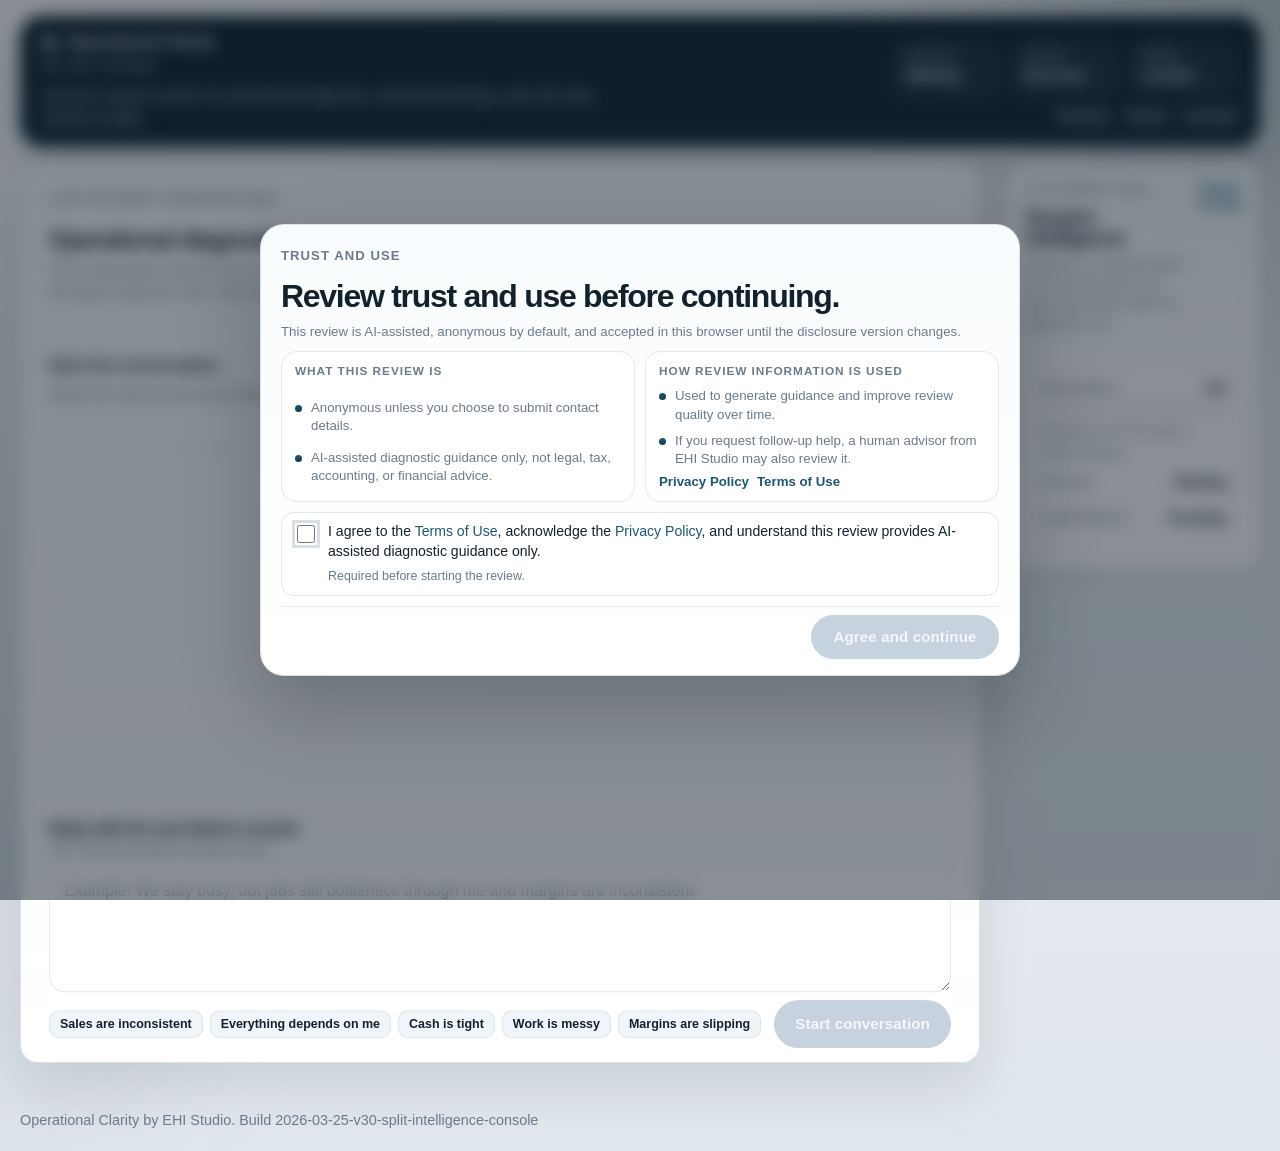
==== commit a51c8ad1: "Recompose diagnostic page with pricing and clearer handoff" ====
--- a/index.html
+++ b/index.html
@@ -235,7 +235,91 @@
                 <h2 id="findings-title">Findings appear here</h2>
                 <p id="findings-summary" class="section-copy">Structured read: issue, likely cause, first priority, and next actions.</p>
               </div>
-              <div id="findings-grid" class="findings-grid"></div>
+
+              <div class="findings-overview-grid">
+                <div class="findings-overview-main">
+                  <div class="findings-primary-panel">
+                    <p class="muted-label">Core problem</p>
+                    <h3 id="findings-core-problem" class="findings-core-problem">Core problem appears after the diagnostic is ready.</h3>
+                    <p id="findings-why-it-matters" class="section-copy">Practical business impact appears after the diagnostic is ready.</p>
+                  </div>
+
+                  <div class="findings-focus-grid">
+                    <div class="findings-focus-card">
+                      <p class="muted-label">Likely cause</p>
+                      <p id="findings-likely-cause" class="findings-focus-value">Appears with findings</p>
+                    </div>
+
+                    <div class="findings-focus-card findings-focus-card-priority">
+                      <p class="muted-label">What to work on first</p>
+                      <p id="findings-first-priority" class="findings-focus-value">Appears with findings</p>
+                      <p id="findings-not-yet" class="finding-note">Do not widen the scope until the first priority is controlled.</p>
+                    </div>
+                  </div>
+                </div>
+
+                <div class="findings-overview-side">
+                  <div class="finding-visual-card">
+                    <div class="finding-visual-head">
+                      <div>
+                        <p class="muted-label">Signal snapshot</p>
+                        <h3>Pressure and clarity</h3>
+                      </div>
+                      <p id="findings-pressure-score" class="finding-score-value">0 / 100</p>
+                    </div>
+
+                    <div class="finding-meter-stack">
+                      <div class="finding-meter-row">
+                        <div class="finding-meter-copy">
+                          <span>Operating pressure</span>
+                          <strong id="findings-pressure-label">Building</strong>
+                        </div>
+                        <div class="meter-track" aria-hidden="true">
+                          <div id="findings-pressure-fill" class="meter-fill"></div>
+                        </div>
+                      </div>
+
+                      <div class="finding-meter-row">
+                        <div class="finding-meter-copy">
+                          <span>Signal clarity</span>
+                          <strong id="findings-clarity-score">0 / 100</strong>
+                        </div>
+                        <div class="meter-track" aria-hidden="true">
+                          <div id="findings-clarity-fill" class="meter-fill meter-fill-secondary"></div>
+                        </div>
+                      </div>
+                    </div>
+
+                    <p id="findings-confidence-note" class="panel-copy">Confidence and signal note appear after the diagnostic is ready.</p>
+                    <p id="findings-benchmark-note" class="small-text">Benchmark comparison appears here when enough saved sessions exist.</p>
+                  </div>
+
+                  <div class="finding-pattern-card">
+                    <p class="muted-label">Operating pattern</p>
+                    <div class="pattern-flow">
+                      <div class="pattern-step">
+                        <span>Problem</span>
+                        <strong id="pattern-problem">Appears with findings</strong>
+                      </div>
+                      <div class="pattern-arrow" aria-hidden="true">&rarr;</div>
+                      <div class="pattern-step">
+                        <span>Cause</span>
+                        <strong id="pattern-cause">Appears with findings</strong>
+                      </div>
+                      <div class="pattern-arrow" aria-hidden="true">&rarr;</div>
+                      <div class="pattern-step pattern-step-accent">
+                        <span>First priority</span>
+                        <strong id="pattern-priority">Appears with findings</strong>
+                      </div>
+                    </div>
+
+                    <div id="findings-signal-summary" class="signal-chip-list"></div>
+                  </div>
+                </div>
+              </div>
+
+              <div id="findings-grid" class="findings-grid findings-grid-rich"></div>
+
               <div id="recommended-next-step" class="recommended-next-step is-hidden">
                 <div class="recommended-next-step-head">
                   <p class="kicker">Recommended next step</p>
@@ -249,6 +333,11 @@
                     <p id="recommended-package-type" class="recommended-package-type">Recommended package appears here</p>
                     <h4 id="recommended-package-title" class="recommended-package-title">Recommended package appears here</h4>
                     <p id="recommended-package-note" class="section-copy">The package recommendation will adapt to the business type, priority, and signal pattern.</p>
+
+                    <div class="recommended-why-block">
+                      <p class="muted-label">Why this path</p>
+                      <p id="recommended-why" class="section-copy">The reasoning behind this path appears after the diagnostic is ready.</p>
+                    </div>
 
                     <div class="recommended-meta-grid">
                       <div class="recommended-meta-item">
@@ -259,6 +348,10 @@
                         <span class="recommended-meta-label">First priority</span>
                         <strong id="recommended-priority" class="recommended-meta-value">Appears with findings</strong>
                       </div>
+                      <div class="recommended-meta-item">
+                        <span class="recommended-meta-label">Best for</span>
+                        <p id="recommended-best-fit" class="recommended-meta-value recommended-meta-copy">Appears with findings</p>
+                      </div>
                       <div class="recommended-meta-item recommended-meta-item-wide">
                         <span class="recommended-meta-label">Signals behind this path</span>
                         <p id="recommended-signals" class="recommended-meta-value recommended-meta-copy">Appears with findings</p>
@@ -269,8 +362,13 @@
                   </div>
 
                   <div class="recommended-deliverables-panel">
-                    <p class="muted-label">Included in this step</p>
+                    <p class="muted-label">What we would provide</p>
                     <ul id="recommended-deliverables" class="offer-list"></ul>
+
+                    <div class="recommended-next-note">
+                      <p class="muted-label">What happens next</p>
+                      <p id="recommended-next-step-note" class="section-copy">The next-step process appears after the diagnostic is ready.</p>
+                    </div>
 
                     <div class="recommended-action-stack">
                       <button id="recommended-primary-cta" type="button" class="btn btn-primary">Request next-step help</button>
@@ -287,86 +385,59 @@
           <section id="contact" class="workspace-block is-hidden">
             <div class="card contact-card">
               <div class="offer-shell">
-                <div class="offer-intro">
-                  <p class="kicker">Next-step options</p>
-                  <h2>Move from diagnostic to operating action.</h2>
-                  <p class="section-copy">If the session surfaced a real operating problem, choose the level of help that matches it. Fit, scope, and commercial terms are confirmed after review.</p>
-                </div>
-
-                <div class="offer-grid">
-                  <div class="offer-card">
-                    <div class="offer-top">
-                      <div>
-                        <h3>Diagnostic Review</h3>
-                        <p class="offer-note">Clarify the read and confirm the first move</p>
-                      </div>
-                      <div class="offer-price">Scoped after review</div>
-                    </div>
-                    <ul class="offer-list">
-                      <li>60-minute review call</li>
-                      <li>Walk through findings and priorities</li>
-                      <li>Written summary with first actions</li>
-                      <li>Best when you want clarity before committing to deeper work</li>
-                    </ul>
-                    <button type="button" class="text-button offer-select" data-package-select="Diagnostic Review">Choose Diagnostic Review</button>
+                <div class="offer-intro offer-intro-grid">
+                  <div>
+                    <p class="kicker">Tailored service options</p>
+                    <h2>Choose the level of help that fits this diagnostic.</h2>
+                    <p id="offer-summary" class="section-copy">Pricing, fit, and next-step guidance appear after the diagnostic is ready.</p>
                   </div>
 
-                  <div class="offer-card featured">
-                    <div class="offer-top">
-                      <div>
-                        <h3>Operations Sprint</h3>
-                        <p class="offer-note">Fix one operating problem with focused implementation</p>
-                      </div>
-                      <div class="offer-price">Custom scope</div>
-                    </div>
-                    <ul class="offer-list">
-                      <li>Focused work on one operating issue</li>
-                      <li>Simple process, dashboard, or workflow buildout</li>
-                      <li>Implementation guidance and review</li>
-                      <li>Best for intake, visibility, pricing, or handoff problems</li>
-                    </ul>
-                    <button type="button" class="text-button offer-select" data-package-select="Operations Sprint">Choose Operations Sprint</button>
-                  </div>
-
-                  <div class="offer-card">
-                    <div class="offer-top">
-                      <div>
-                        <h3>Ongoing Advisory</h3>
-                        <p class="offer-note">Stay in a tighter operating rhythm over time</p>
-                      </div>
-                      <div class="offer-price">Monthly retainer</div>
-                    </div>
-                    <ul class="offer-list">
-                      <li>Recurring check-ins and decision support</li>
-                      <li>Priority tracking and accountability</li>
-                      <li>Help tightening systems over time</li>
-                      <li>Best for owners building a stronger operating cadence</li>
-                    </ul>
-                    <button type="button" class="text-button offer-select" data-package-select="Ongoing Advisory">Choose Ongoing Advisory</button>
+                  <div class="pricing-banner">
+                    <p class="muted-label">Pricing note</p>
+                    <p id="pricing-banner-title" class="pricing-banner-title">Diagnostic Review credit</p>
+                    <p id="pricing-banner-copy" class="panel-copy">If you start with a paid Diagnostic Review and move into a Sprint or Advisory within 14 days, the review fee is applied to the next package.</p>
                   </div>
                 </div>
 
+                <div id="offer-grid" class="offer-grid"></div>
+
                 <div class="contact-grid">
                   <div class="steps-card">
-                    <p class="muted-label">Handoff flow</p>
+                    <p class="muted-label">What happens after you submit</p>
                     <ol class="steps-list">
-                      <li>Pick the package that best matches the level of help you want.</li>
-                      <li>Send your info and a short note on what you want to fix first.</li>
-                      <li>We review the findings and confirm fit, scope, and timing.</li>
-                      <li>If it makes sense, we book the call or kickoff.</li>
+                      <li>We review the diagnostic, signal pattern, and package you selected.</li>
+                      <li>We confirm whether the issue is clear enough for review, sprint, or ongoing advisory.</li>
+                      <li>We reply with the best starting package, scope note, and next-step discussion path.</li>
+                      <li>If there is a fit, we schedule the review call or kickoff that matches the package.</li>
                     </ol>
+                    <p class="finding-note">This request is for fit, scope, and starting-package confirmation. It is not a promise of outcomes or a generic sales callback.</p>
                   </div>
 
                   <div class="contact-shell">
                     <div class="contact-shell-head">
                       <div>
-                        <p class="kicker">Advisor handoff</p>
-                        <h3>Ready for human follow-up?</h3>
-                        <p class="section-copy">Open the form below and tell us which option is closest to the help you want.</p>
-                        <p class="small-text">Operational Clarity provides AI-assisted diagnostic guidance. If you request next-step help, your review may also be assessed by a human advisor from EHI Studio.</p>
+                        <p class="kicker">Request help</p>
+                        <h3>Move this diagnostic into a scoped next step.</h3>
+                        <p id="contact-shell-copy" class="section-copy">Open the form below to request a human review of the diagnostic and the package path that fits it best.</p>
+                        <p id="contact-shell-note" class="small-text">Operational Clarity provides AI-assisted diagnostic guidance. If you request next-step help, your review may also be assessed by a human advisor from EHI Studio.</p>
                       </div>
 
                       <button id="contact-toggle" type="button" class="btn btn-primary">Open contact request</button>
+                    </div>
+
+                    <div class="contact-value-strip">
+                      <div class="contact-value-item">
+                        <span>We review</span>
+                        <strong>your diagnostic, signal pattern, and likely starting scope</strong>
+                      </div>
+                      <div class="contact-value-item">
+                        <span>We confirm</span>
+                        <strong>fit, package level, and whether the issue is ready for implementation help</strong>
+                      </div>
+                      <div class="contact-value-item">
+                        <span>You receive</span>
+                        <strong>a clear next-step reply or kickoff path, not a vague follow-up</strong>
+                      </div>
                     </div>
 
                     <form id="contact-form" class="contact-form is-hidden">
@@ -701,19 +772,44 @@
   el.findingsSection = document.getElementById("findings");
   el.findingsTitle = document.getElementById("findings-title");
   el.findingsSummary = document.getElementById("findings-summary");
+  el.findingsCoreProblem = document.getElementById("findings-core-problem");
+  el.findingsWhyItMatters = document.getElementById("findings-why-it-matters");
+  el.findingsLikelyCause = document.getElementById("findings-likely-cause");
+  el.findingsFirstPriority = document.getElementById("findings-first-priority");
+  el.findingsNotYet = document.getElementById("findings-not-yet");
+  el.findingsPressureScore = document.getElementById("findings-pressure-score");
+  el.findingsPressureLabel = document.getElementById("findings-pressure-label");
+  el.findingsPressureFill = document.getElementById("findings-pressure-fill");
+  el.findingsClarityScore = document.getElementById("findings-clarity-score");
+  el.findingsClarityFill = document.getElementById("findings-clarity-fill");
+  el.findingsConfidenceNote = document.getElementById("findings-confidence-note");
+  el.findingsBenchmarkNote = document.getElementById("findings-benchmark-note");
+  el.findingsSignalSummary = document.getElementById("findings-signal-summary");
+  el.patternProblem = document.getElementById("pattern-problem");
+  el.patternCause = document.getElementById("pattern-cause");
+  el.patternPriority = document.getElementById("pattern-priority");
   el.findingsGrid = document.getElementById("findings-grid");
   el.recommendedNextStep = document.getElementById("recommended-next-step");
   el.recommendedBridge = document.getElementById("recommended-bridge");
   el.recommendedPackageType = document.getElementById("recommended-package-type");
   el.recommendedPackageTitle = document.getElementById("recommended-package-title");
   el.recommendedPackageNote = document.getElementById("recommended-package-note");
+  el.recommendedWhy = document.getElementById("recommended-why");
   el.recommendedBusinessType = document.getElementById("recommended-business-type");
   el.recommendedPriority = document.getElementById("recommended-priority");
+  el.recommendedBestFit = document.getElementById("recommended-best-fit");
   el.recommendedSignals = document.getElementById("recommended-signals");
   el.recommendedScope = document.getElementById("recommended-scope");
   el.recommendedDeliverables = document.getElementById("recommended-deliverables");
+  el.recommendedNextStepNote = document.getElementById("recommended-next-step-note");
   el.recommendedPrimaryCta = document.getElementById("recommended-primary-cta");
   el.contactSection = document.getElementById("contact");
+  el.offerSummary = document.getElementById("offer-summary");
+  el.pricingBannerTitle = document.getElementById("pricing-banner-title");
+  el.pricingBannerCopy = document.getElementById("pricing-banner-copy");
+  el.offerGrid = document.getElementById("offer-grid");
+  el.contactShellCopy = document.getElementById("contact-shell-copy");
+  el.contactShellNote = document.getElementById("contact-shell-note");
   el.contactToggle = document.getElementById("contact-toggle");
   el.contactForm = document.getElementById("contact-form");
   el.contactMessage = document.getElementById("contact-message");
@@ -747,7 +843,6 @@
   el.internalIntelligenceJson = document.getElementById("internal-intelligence-json");
   el.internalSyncStatus = document.getElementById("internal-sync-status");
   el.promptChips = Array.from(document.querySelectorAll("[data-prompt-chip]"));
-  el.packageButtons = Array.from(document.querySelectorAll("[data-package-select]"));
 }
 
 function bindEvents() {
@@ -757,7 +852,7 @@
   el.contactToggle?.addEventListener("click", () => openContactForm());
   el.contactForm?.addEventListener("submit", handleContactSubmit);
   el.promptChips?.forEach((chip) => chip.addEventListener("click", handlePromptChipClick));
-  el.packageButtons?.forEach((button) => button.addEventListener("click", handlePackageSelect));
+  el.offerGrid?.addEventListener("click", handlePackageSelect);
   el.ctaLink?.addEventListener("click", handleCtaLinkClick);
   el.reviewConsentCheckbox?.addEventListener("change", handleReviewConsentChange);
   el.trustModalAccept?.addEventListener("click", handleTrustModalAccept);
@@ -782,11 +877,13 @@
 }
 
 function handlePackageSelect(event) {
-  const button = event?.currentTarget;
+  const button = event?.target?.closest?.("[data-package-select]");
   const packageName = String(button?.dataset?.packageSelect || "").trim();
   if (!packageName) return;
 
   applyPackageSelection(packageName, {
+    message: String(button?.dataset?.packageMessage || "").trim(),
+    overwriteMessage: Boolean(String(button?.dataset?.packageMessage || "").trim()),
     focusField: "package"
   });
 }
@@ -1498,6 +1595,7 @@
 function renderDashboardSummary() {
   const summary = deriveDashboardSummary();
   const insightRail = deriveInsightRailModel();
+  const showDetailedRailPanels = !state.findings;
   const showComparison = Boolean(
     state.findings
     && summary.comparison
@@ -1519,10 +1617,10 @@
   el.assessmentScoreRow?.classList.toggle("is-hidden", !state.findings);
   el.currentPatternPanel?.classList.toggle("is-hidden", !insightRail.businessTypeRaw);
   el.signalPanel?.classList.toggle("is-hidden", insightRail.signals.length === 0);
-  el.likelyIssuePanel?.classList.toggle("is-hidden", !insightRail.mainIssueRaw);
-  el.likelyCausePanel?.classList.toggle("is-hidden", !insightRail.likelyCauseRaw);
-  el.firstFocusPanel?.classList.toggle("is-hidden", !insightRail.firstFocusRaw);
-  el.nextActionsPanel?.classList.toggle("is-hidden", insightRail.nextActions.length === 0);
+  el.likelyIssuePanel?.classList.toggle("is-hidden", !showDetailedRailPanels || !insightRail.mainIssueRaw);
+  el.likelyCausePanel?.classList.toggle("is-hidden", !showDetailedRailPanels || !insightRail.likelyCauseRaw);
+  el.firstFocusPanel?.classList.toggle("is-hidden", !showDetailedRailPanels || !insightRail.firstFocusRaw);
+  el.nextActionsPanel?.classList.toggle("is-hidden", !showDetailedRailPanels || insightRail.nextActions.length === 0);
   el.comparisonPanel?.classList.toggle("is-hidden", !showComparison);
   el.ctaPanel?.classList.toggle("is-hidden", !insightRail.showCta);
   el.ctaLink?.classList.toggle("is-hidden", !insightRail.showCtaLink);
@@ -1726,6 +1824,17 @@
     : packageType === "advisory"
       ? `Best fit if this needs recurring support around ${theme.scopeLabel}, not a one-off setup.`
       : `Best fit if you want hands-on help tightening ${theme.scopeLabel}.`;
+  const whyPath = packageType === "review"
+    ? `The issue is visible, but the first move should be pressure-tested before implementation work starts around ${theme.scopeLabel}.`
+    : packageType === "advisory"
+      ? `The signal pattern cuts across ownership, cadence, and follow-through, so recurring support is a better fit than a one-off setup around ${theme.scopeLabel}.`
+      : `The issue is clear enough to move into hands-on implementation guidance around ${theme.scopeLabel} without widening the scope too early.`;
+  const bestForCopy = packageType === "review"
+    ? "Best for teams that want a human operator read, a tighter first move, and a clear decision on whether deeper work is warranted."
+    : packageType === "advisory"
+      ? "Best for owners who need recurring prioritization, accountability, and review support across more than one operating cycle."
+      : "Best for teams with one clear operating problem that is ready for structure, cadence, and implementation guidance.";
+  const nextStepCopy = "If you request help, we review this diagnostic, confirm fit and scope, and reply with the right starting package before anything is booked.";
   const contactPackageValue = `${basePackage} - ${theme.title}`;
   const contactMessage = [
     `I want help with the recommended next step: ${basePackage} for ${title}.`,
@@ -1740,13 +1849,19 @@
     packageLabel: basePackage,
     basePackage,
     packageType,
+    themeKey: theme.key,
     transitionCopy,
     packageNote,
+    whyPath,
+    bestForCopy,
+    nextStepCopy,
     businessTypeLabel,
     priorityLabel,
     signals,
+    scopeLabel: theme.scopeLabel,
     scopeCopy,
     deliverables,
+    deliverableLibrary: theme.deliverables,
     railCopy,
     railValue: basePackage,
     primaryCtaLabel: "Request next-step help",
@@ -2032,15 +2147,19 @@
   return `${items.slice(0, -1).join(", ")}, and ${items[items.length - 1]}`;
 }
 
-function renderSignalChips(values) {
-  if (!el.signalChipList) return;
-  el.signalChipList.innerHTML = "";
+function renderSignalChipsInto(node, values) {
+  if (!node) return;
+  node.innerHTML = "";
   values.forEach((value) => {
     const chip = document.createElement("span");
     chip.className = "signal-chip";
     chip.textContent = value;
-    el.signalChipList.appendChild(chip);
+    node.appendChild(chip);
   });
+}
+
+function renderSignalChips(values) {
+  renderSignalChipsInto(el.signalChipList, values);
 }
 
 function renderPanelList(node, items) {
@@ -2050,6 +2169,205 @@
     const li = document.createElement("li");
     li.textContent = item;
     node.appendChild(li);
+  });
+}
+
+function parseNumericScore(value) {
+  const numeric = Number(String(value || "").split("/")[0].trim());
+  return Number.isFinite(numeric) ? numeric : 0;
+}
+
+function clampNumber(value, min, max) {
+  return Math.max(min, Math.min(max, value));
+}
+
+function stripTrailingPunctuation(value) {
+  return String(value || "").trim().replace(/[.!?]+$/, "");
+}
+
+function describePressureLevel(score) {
+  if (score >= 75) return "High";
+  if (score >= 55) return "Elevated";
+  if (score >= 35) return "Moderate";
+  return "Contained";
+}
+
+function deriveOperatingConsequences(themeKey = "general") {
+  const catalog = {
+    cash: [
+      "Invoices stay open longer than they should, so cash visibility weakens week to week.",
+      "Owner or manager time is pulled into follow-up instead of forward planning.",
+      "Exceptions and overdue accounts keep resurfacing because the cadence is not stable."
+    ],
+    margin: [
+      "Jobs can stay busy without protecting profit at the job level.",
+      "Pricing decisions drift because estimate-versus-actual feedback is weak.",
+      "Change-order misses and delivery noise quietly turn into margin leakage."
+    ],
+    owner_handoff: [
+      "Decisions queue behind the owner and the team waits for clearance.",
+      "Roles stay unclear because escalation rules are not settled.",
+      "Follow-through depends on direct owner rescue instead of a durable lane."
+    ],
+    handoff: [
+      "Details are lost between quoting, planning, and delivery.",
+      "Rework and clarification loops grow because handoff rules are too loose.",
+      "Starts and closeouts depend on memory instead of a shared packet."
+    ],
+    execution: [
+      "The schedule changes faster than the team can absorb cleanly.",
+      "Capacity gets loaded unevenly, which increases reactive dispatch.",
+      "Day-of changes pull attention away from weekly planning and exception control."
+    ],
+    visibility: [
+      "The team spends time compiling numbers instead of acting on them.",
+      "Weekly reviews lack a stable scoreboard, so problems surface late.",
+      "Definitions drift, which makes accountability and prioritization harder."
+    ],
+    pipeline: [
+      "Time is spent on lower-fit work that does not strengthen backlog quality.",
+      "Growth decisions drift away from delivery capacity and margin discipline.",
+      "Qualification noise makes demand look healthier than it really is."
+    ],
+    general: [
+      "Energy gets spread across too many fixes instead of one controlled move.",
+      "Follow-through depends on memory instead of cadence and ownership.",
+      "The main issue stays reactive longer than it should."
+    ]
+  };
+  return catalog[themeKey] || catalog.general;
+}
+
+function deriveDeferredFocus(themeKey = "general") {
+  const catalog = {
+    cash: "Do not widen this into broader pricing or reporting work until collections ownership, aging rules, and weekly follow-through are stable.",
+    margin: "Do not chase more volume or a bigger dashboard until pricing rules and margin visibility are reliable.",
+    owner_handoff: "Do not solve this by staying more available. Move decision ownership and escalation rules first.",
+    handoff: "Do not jump into a broader software change until the handoff points and exception rules are defined.",
+    execution: "Do not add more scheduling tools until the weekly planning cadence and exception rules are holding.",
+    visibility: "Do not build a larger reporting layer until the few numbers that drive weekly decisions are defined and owned.",
+    pipeline: "Do not widen sales activity until qualification rules and fit thresholds are tighter.",
+    general: "Do not widen the scope into multiple fixes at once. Lock the first priority, owner, and review rhythm first."
+  };
+  return catalog[themeKey] || catalog.general;
+}
+
+function buildFindingsViewModel() {
+  if (!state.findings) return null;
+
+  const intelligence = state.intelligenceRecord || buildStructuredSessionRecord();
+  const extracted = state.extracted || {};
+  const brief = composeDiagnosticBrief(state.findings, intelligence, extracted);
+  const summary = deriveDashboardSummary();
+  const insightRail = deriveInsightRailModel();
+  const recommendation = deriveRecommendedNextStepModel();
+  const sections = Array.isArray(brief?.sections) ? brief.sections : [];
+  const findSection = (title) => sections.find((section) => section?.title === title);
+  const themeKey = recommendation?.themeKey || "general";
+  const assessmentScore = parseNumericScore(summary.assessmentScore);
+  const pressureScore = clampNumber((100 - assessmentScore) + 12, 26, 94);
+  const clarityScore = clampNumber(Math.max(state.contextScore || 0, state.findings ? 74 : 0), 42, 96);
+  const confidenceNote = findSection("Confidence / signal note")?.text
+    || summarizeConfidence(state.findings || {}, recommendation?.signals || [], []);
+  const benchmarkNote = state.findings
+    ? summary.comparison
+    : "Benchmark comparison appears here when enough saved sessions exist.";
+
+  return {
+    coreProblem: withPeriod(findSection("Core diagnosis")?.text || insightRail.mainIssue || brief.summary),
+    businessImpact: withPeriod(findSection("Business impact")?.text || brief.summary),
+    likelyCause: withPeriod(findSection("Likely root cause")?.text || insightRail.likelyCause || "Likely cause is still being clarified."),
+    firstPriority: withPeriod(findSection("First priority")?.text || insightRail.firstFocus || "First priority is still forming."),
+    nextActions: Array.isArray(findSection("Next actions")?.items) && findSection("Next actions").items.length
+      ? findSection("Next actions").items
+      : insightRail.nextActions.slice(0, 4),
+    confidenceNote,
+    benchmarkNote,
+    signals: (recommendation?.signals || insightRail.signals || []).slice(0, 6),
+    notYet: deriveDeferredFocus(themeKey),
+    consequences: deriveOperatingConsequences(themeKey),
+    pressureScore,
+    clarityScore,
+    pressureLabel: describePressureLevel(pressureScore),
+    patternProblem: stripTrailingPunctuation(insightRail.mainIssueRaw || findSection("Core diagnosis")?.text || brief.summary),
+    patternCause: stripTrailingPunctuation(insightRail.likelyCauseRaw || findSection("Likely root cause")?.text || ""),
+    patternPriority: stripTrailingPunctuation(insightRail.firstFocusRaw || findSection("First priority")?.text || "")
+  };
+}
+
+function buildPackageMessageForOption(packageType, recommendation) {
+  const scopeLabel = recommendation?.scopeLabel || "the first operating fix";
+  const priorityLabel = recommendation?.priorityLabel || "the first operating issue";
+
+  if (packageType === "review") {
+    return `I want a Diagnostic Review to validate this diagnostic and confirm the right first move around ${scopeLabel}. Priority to confirm: ${priorityLabel}.`;
+  }
+  if (packageType === "advisory") {
+    return `I want Ongoing Advisory to support prioritization, accountability, and operating cadence around ${scopeLabel}. Priority to address first: ${priorityLabel}.`;
+  }
+  return `I want an Operations Sprint to build the first fix around ${scopeLabel}. Priority to address first: ${priorityLabel}.`;
+}
+
+function derivePackageFitCopy(packageType, recommendation) {
+  const scopeLabel = recommendation?.scopeLabel || "the first operating fix";
+  if (packageType === "review") {
+    return `Best when the issue is visible but you want a human read before building around ${scopeLabel}.`;
+  }
+  if (packageType === "advisory") {
+    return `Best when this needs recurring review, prioritization, and accountability around ${scopeLabel}.`;
+  }
+  return `Best when one operating issue is clear enough to structure and implement around ${scopeLabel}.`;
+}
+
+function buildPackageOptionsModel(recommendation = null) {
+  const activeRecommendation = recommendation || deriveRecommendedNextStepModel() || {};
+  const deliverableLibrary = activeRecommendation.deliverableLibrary || {};
+  const reviewCreditCopy = "If you start with a paid Diagnostic Review and move into a Sprint or Advisory within 14 days, the review fee is applied to the starting package.";
+  const catalog = [
+    {
+      key: "review",
+      name: "Diagnostic Review",
+      price: "$600",
+      billingNote: "One-time review",
+      discount: reviewCreditCopy
+    },
+    {
+      key: "sprint",
+      name: "Operations Sprint",
+      price: "$2,800",
+      billingNote: "Focused setup package",
+      discount: "Review credit available if you want to validate the first move before implementation starts."
+    },
+    {
+      key: "advisory",
+      name: "Ongoing Advisory",
+      price: "$1,650 / month",
+      billingNote: "Monthly cadence support",
+      discount: "Review credit available if you begin with a Diagnostic Review before ongoing support."
+    }
+  ];
+
+  return catalog.map((entry) => {
+    const isRecommended = activeRecommendation.packageType === entry.key;
+    const items = buildRecommendedDeliverables({
+      packageType: entry.key,
+      theme: { deliverables: deliverableLibrary },
+      priorityLabel: activeRecommendation.priorityLabel || "the first operating issue"
+    }).slice(0, 3);
+
+    return {
+      ...entry,
+      isRecommended,
+      recommendedLabel: isRecommended ? "Recommended for this diagnostic" : "",
+      fitCopy: derivePackageFitCopy(entry.key, activeRecommendation),
+      items,
+      packageValue: isRecommended
+        ? activeRecommendation.contactPackageValue || entry.name
+        : entry.name,
+      packageMessage: isRecommended
+        ? activeRecommendation.contactMessage || buildPackageMessageForOption(entry.key, activeRecommendation)
+        : buildPackageMessageForOption(entry.key, activeRecommendation)
+    };
   });
 }
 
@@ -2254,16 +2572,60 @@
     return;
   }
 
+  const findingsView = buildFindingsViewModel();
   el.findingsSection.classList.remove("is-hidden");
   el.findingsGrid.innerHTML = "";
   el.findingsTitle.textContent = deriveFindingsTitle(findings);
   el.findingsSummary.textContent = deriveFindingsSummary(findings);
 
-  const brief = composeDiagnosticBrief(findings, state.intelligenceRecord || buildStructuredSessionRecord(), state.extracted || {});
-  brief.sections.forEach((entry) => {
+  if (el.findingsCoreProblem) el.findingsCoreProblem.textContent = stripTrailingPunctuation(findingsView?.coreProblem || "Core problem appears after the diagnostic is ready.");
+  if (el.findingsWhyItMatters) el.findingsWhyItMatters.textContent = findingsView?.businessImpact || "Practical business impact appears after the diagnostic is ready.";
+  if (el.findingsLikelyCause) el.findingsLikelyCause.textContent = stripTrailingPunctuation(findingsView?.likelyCause || "Likely cause appears with findings.");
+  if (el.findingsFirstPriority) el.findingsFirstPriority.textContent = stripTrailingPunctuation(findingsView?.firstPriority || "First priority appears with findings.");
+  if (el.findingsNotYet) el.findingsNotYet.textContent = findingsView?.notYet || "Do not widen the scope until the first priority is controlled.";
+  if (el.findingsPressureScore) el.findingsPressureScore.textContent = `${Math.round(findingsView?.pressureScore || 0)} / 100`;
+  if (el.findingsPressureLabel) el.findingsPressureLabel.textContent = findingsView?.pressureLabel || "Building";
+  if (el.findingsClarityScore) el.findingsClarityScore.textContent = `${Math.round(findingsView?.clarityScore || 0)} / 100`;
+  if (el.findingsPressureFill) el.findingsPressureFill.style.width = `${Math.round(findingsView?.pressureScore || 0)}%`;
+  if (el.findingsClarityFill) el.findingsClarityFill.style.width = `${Math.round(findingsView?.clarityScore || 0)}%`;
+  if (el.findingsConfidenceNote) el.findingsConfidenceNote.textContent = findingsView?.confidenceNote || "Confidence and signal note appear after the diagnostic is ready.";
+  if (el.findingsBenchmarkNote) {
+    el.findingsBenchmarkNote.textContent = findingsView?.benchmarkNote || "Benchmark comparison appears here when enough saved sessions exist.";
+  }
+  if (el.patternProblem) el.patternProblem.textContent = findingsView?.patternProblem || "Appears with findings";
+  if (el.patternCause) el.patternCause.textContent = findingsView?.patternCause || "Appears with findings";
+  if (el.patternPriority) el.patternPriority.textContent = findingsView?.patternPriority || "Appears with findings";
+  renderSignalChipsInto(el.findingsSignalSummary, findingsView?.signals || []);
+
+  const supportCards = [
+    {
+      title: "What this is likely causing",
+      type: "list",
+      items: findingsView?.consequences?.length
+        ? findingsView.consequences
+        : ["The likely downstream effects will appear here after the diagnostic is ready."]
+    },
+    {
+      title: "First moves to lock in",
+      type: "ordered_list",
+      items: findingsView?.nextActions?.length
+        ? findingsView.nextActions
+        : ["Confirm one owner, one metric, and one review cadence before widening the work."]
+    },
+    {
+      title: "Signal note",
+      text: findingsView?.confidenceNote || "Confidence and signal note appear after the diagnostic is ready."
+    },
+    {
+      title: "What not to focus on yet",
+      text: findingsView?.notYet || "Keep the scope narrow until the first priority is controlled.",
+      note: findingsView?.benchmarkNote || null
+    }
+  ];
+
+  supportCards.forEach((entry) => {
     const card = document.createElement("div");
     card.className = "card finding-card";
-    if (entry.primary) card.classList.add("finding-card-primary");
 
     const title = document.createElement("h3");
     title.textContent = entry.title;
@@ -2312,14 +2674,17 @@
   if (el.recommendedPackageType) el.recommendedPackageType.textContent = recommendation.packageLabel;
   if (el.recommendedPackageTitle) el.recommendedPackageTitle.textContent = recommendation.title;
   if (el.recommendedPackageNote) el.recommendedPackageNote.textContent = recommendation.packageNote;
+  if (el.recommendedWhy) el.recommendedWhy.textContent = recommendation.whyPath;
   if (el.recommendedBusinessType) el.recommendedBusinessType.textContent = recommendation.businessTypeLabel;
   if (el.recommendedPriority) el.recommendedPriority.textContent = recommendation.priorityLabel;
+  if (el.recommendedBestFit) el.recommendedBestFit.textContent = recommendation.bestForCopy;
   if (el.recommendedSignals) {
     el.recommendedSignals.textContent = recommendation.signals.length
       ? recommendation.signals.slice(0, 4).join(", ")
       : "Signal pattern is still being normalized.";
   }
   if (el.recommendedScope) el.recommendedScope.textContent = recommendation.scopeCopy;
+  if (el.recommendedNextStepNote) el.recommendedNextStepNote.textContent = recommendation.nextStepCopy;
   renderPanelList(el.recommendedDeliverables, recommendation.deliverables);
 
   if (el.recommendedPrimaryCta) {
@@ -2332,6 +2697,88 @@
   }
 }
 
+function renderOfferCards(recommendation) {
+  if (!el.offerGrid) return;
+
+  const options = buildPackageOptionsModel(recommendation);
+  el.offerGrid.innerHTML = "";
+
+  options.forEach((option) => {
+    const card = document.createElement("div");
+    card.className = "offer-card";
+    if (option.isRecommended) card.classList.add("featured");
+
+    if (option.isRecommended) {
+      const badge = document.createElement("p");
+      badge.className = "offer-badge";
+      badge.textContent = option.recommendedLabel;
+      card.appendChild(badge);
+    }
+
+    const top = document.createElement("div");
+    top.className = "offer-top";
+
+    const topCopy = document.createElement("div");
+    const heading = document.createElement("h3");
+    heading.textContent = option.name;
+    topCopy.appendChild(heading);
+
+    const note = document.createElement("p");
+    note.className = "offer-note";
+    note.textContent = option.fitCopy;
+    topCopy.appendChild(note);
+
+    const pricing = document.createElement("div");
+    pricing.className = "offer-pricing";
+
+    const price = document.createElement("div");
+    price.className = "offer-price";
+    price.textContent = option.price;
+    pricing.appendChild(price);
+
+    const billing = document.createElement("div");
+    billing.className = "offer-price-note";
+    billing.textContent = option.billingNote;
+    pricing.appendChild(billing);
+
+    top.appendChild(topCopy);
+    top.appendChild(pricing);
+    card.appendChild(top);
+
+    const list = document.createElement("ul");
+    list.className = "offer-list";
+    option.items.forEach((item) => {
+      const li = document.createElement("li");
+      li.textContent = item;
+      list.appendChild(li);
+    });
+    card.appendChild(list);
+
+    const discount = document.createElement("div");
+    discount.className = "offer-discount";
+
+    const discountLabel = document.createElement("span");
+    discountLabel.className = "offer-discount-label";
+    discountLabel.textContent = "Pricing note";
+    discount.appendChild(discountLabel);
+
+    const discountCopy = document.createElement("p");
+    discountCopy.textContent = option.discount;
+    discount.appendChild(discountCopy);
+    card.appendChild(discount);
+
+    const button = document.createElement("button");
+    button.type = "button";
+    button.className = option.isRecommended ? "btn btn-primary offer-select" : "btn btn-secondary offer-select";
+    button.dataset.packageSelect = option.packageValue;
+    button.dataset.packageMessage = option.packageMessage;
+    button.textContent = option.isRecommended ? `Choose ${option.name}` : `Start with ${option.name}`;
+    card.appendChild(button);
+
+    el.offerGrid.appendChild(card);
+  });
+}
+
 function renderContact() {
   const shouldShow = hasRecommendationHandoffAvailable();
   el.contactSection.classList.toggle("is-hidden", !shouldShow);
@@ -2339,10 +2786,37 @@
     state.contactOpen = false;
     state.followUpConsentAccepted = false;
     el.contactForm?.classList.add("is-hidden");
+    if (el.offerGrid) el.offerGrid.innerHTML = "";
     renderFollowUpConsentState();
     renderRecommendedNextStep();
     return;
   }
+
+  const recommendation = deriveRecommendedNextStepModel();
+  renderOfferCards(recommendation);
+
+  if (el.offerSummary) {
+    el.offerSummary.textContent = recommendation
+      ? `The current diagnostic suggests ${recommendation.basePackage} as the strongest starting point. Compare pricing and scope below before deciding how much help you want.`
+      : "Compare pricing and scope below before deciding how much help you want.";
+  }
+  if (el.pricingBannerTitle) {
+    el.pricingBannerTitle.textContent = "Diagnostic Review credit";
+  }
+  if (el.pricingBannerCopy) {
+    el.pricingBannerCopy.textContent = "If you start with a paid Diagnostic Review and move into a Sprint or Advisory within 14 days, the review fee is applied to the starting package.";
+  }
+  if (el.contactShellCopy) {
+    el.contactShellCopy.textContent = recommendation
+      ? `Open the form below if you want us to review this diagnostic, confirm whether ${recommendation.basePackage} is the right starting package, and reply with the next-step discussion or kickoff path.`
+      : "Open the form below if you want a human review of the diagnostic and the right starting package.";
+  }
+  if (el.contactShellNote) {
+    el.contactShellNote.textContent = recommendation
+      ? `We confirm fit, scope, and starting package first. We do not promise outcomes or book work until that review is complete.`
+      : "We confirm fit, scope, and starting package first.";
+  }
+
   if (state.contactOpen) {
     el.contactForm?.classList.remove("is-hidden");
   } else {
--- a/site.css
+++ b/site.css
@@ -4784,3 +4784,476 @@
     border-radius: 20px;
   }
 }
+
+body.app-shell .meter-fill-secondary {
+  background: linear-gradient(90deg, rgba(20, 59, 83, 0.72) 0%, rgba(29, 86, 116, 0.96) 100%);
+}
+
+body.app-shell .findings-stage,
+body.app-shell .contact-card {
+  display: grid;
+  gap: 28px;
+}
+
+body.app-shell .findings-overview-grid {
+  display: grid;
+  grid-template-columns: minmax(0, 1.48fr) minmax(320px, 0.92fr);
+  gap: 22px;
+  align-items: start;
+}
+
+body.app-shell .findings-overview-main,
+body.app-shell .findings-overview-side {
+  display: grid;
+  gap: 18px;
+}
+
+body.app-shell .findings-primary-panel,
+body.app-shell .findings-focus-card,
+body.app-shell .finding-visual-card,
+body.app-shell .finding-pattern-card {
+  border: 1px solid rgba(19, 33, 45, 0.08);
+  border-radius: 24px;
+  background: rgba(255, 255, 255, 0.94);
+  box-shadow: 0 10px 24px rgba(12, 23, 34, 0.035);
+}
+
+body.app-shell .findings-primary-panel {
+  display: grid;
+  gap: 12px;
+  padding: 26px 28px;
+  background: linear-gradient(180deg, rgba(236, 244, 248, 0.92) 0%, rgba(255, 255, 255, 0.98) 100%);
+}
+
+body.app-shell .findings-core-problem {
+  margin: 0;
+  font-family: var(--font-display);
+  font-size: clamp(1.8rem, 3vw, 2.45rem);
+  line-height: 1.02;
+  letter-spacing: -0.04em;
+}
+
+body.app-shell .findings-focus-grid {
+  display: grid;
+  grid-template-columns: repeat(2, minmax(0, 1fr));
+  gap: 16px;
+}
+
+body.app-shell .findings-focus-card {
+  display: grid;
+  gap: 10px;
+  padding: 20px 22px;
+}
+
+body.app-shell .findings-focus-card-priority {
+  background: linear-gradient(180deg, rgba(237, 244, 248, 0.88) 0%, rgba(255, 255, 255, 0.98) 100%);
+  border-color: rgba(29, 86, 116, 0.12);
+}
+
+body.app-shell .findings-focus-value {
+  margin: 0;
+  color: var(--ink);
+  font-size: 1.04rem;
+  font-weight: 700;
+  line-height: 1.52;
+}
+
+body.app-shell .finding-visual-card,
+body.app-shell .finding-pattern-card {
+  display: grid;
+  gap: 16px;
+  padding: 22px 24px;
+}
+
+body.app-shell .finding-visual-head {
+  display: flex;
+  align-items: flex-start;
+  justify-content: space-between;
+  gap: 16px;
+}
+
+body.app-shell .finding-visual-head h3 {
+  margin: 4px 0 0;
+  font-family: var(--font-display);
+  font-size: 1.14rem;
+  letter-spacing: -0.02em;
+}
+
+body.app-shell .finding-score-value {
+  margin: 0;
+  color: var(--accent-strong);
+  font-size: 1.16rem;
+  font-weight: 800;
+  letter-spacing: -0.02em;
+}
+
+body.app-shell .finding-meter-stack {
+  display: grid;
+  gap: 12px;
+}
+
+body.app-shell .finding-meter-row {
+  display: grid;
+  gap: 8px;
+}
+
+body.app-shell .finding-meter-copy {
+  display: flex;
+  align-items: baseline;
+  justify-content: space-between;
+  gap: 12px;
+}
+
+body.app-shell .finding-meter-copy span {
+  color: var(--muted);
+  font-size: 0.84rem;
+  font-weight: 700;
+}
+
+body.app-shell .finding-meter-copy strong {
+  color: var(--ink);
+  font-size: 0.88rem;
+  font-weight: 800;
+}
+
+body.app-shell .pattern-flow {
+  display: grid;
+  gap: 10px;
+}
+
+body.app-shell .pattern-step {
+  display: grid;
+  gap: 8px;
+  padding: 14px 16px;
+  border: 1px solid rgba(19, 33, 45, 0.08);
+  border-radius: 18px;
+  background: var(--surface-muted);
+}
+
+body.app-shell .pattern-step span {
+  color: var(--muted);
+  font-size: 0.72rem;
+  font-weight: 800;
+  letter-spacing: 0.06em;
+  text-transform: uppercase;
+}
+
+body.app-shell .pattern-step strong {
+  color: var(--ink);
+  font-size: 0.92rem;
+  line-height: 1.46;
+}
+
+body.app-shell .pattern-step-accent {
+  border-color: rgba(29, 86, 116, 0.16);
+  background: linear-gradient(180deg, rgba(237, 244, 248, 0.9) 0%, rgba(255, 255, 255, 0.98) 100%);
+}
+
+body.app-shell .pattern-arrow {
+  display: grid;
+  place-items: center;
+  color: var(--accent);
+  font-size: 1.3rem;
+  font-weight: 800;
+}
+
+body.app-shell .findings-grid-rich {
+  display: grid;
+  grid-template-columns: repeat(2, minmax(0, 1fr));
+  gap: 16px;
+}
+
+body.app-shell .findings-grid-rich .finding-card {
+  padding: 20px 22px;
+  border-radius: 24px;
+  background: rgba(255, 255, 255, 0.94);
+}
+
+body.app-shell .findings-grid-rich .finding-card h3 {
+  font-size: 1.04rem;
+}
+
+body.app-shell .recommended-why-block,
+body.app-shell .recommended-next-note {
+  display: grid;
+  gap: 8px;
+}
+
+body.app-shell .recommended-why-block {
+  padding-top: 4px;
+}
+
+body.app-shell .recommended-next-note {
+  padding-top: 4px;
+}
+
+body.app-shell .offer-intro-grid {
+  display: grid;
+  grid-template-columns: minmax(0, 1.32fr) minmax(300px, 0.68fr);
+  gap: 20px;
+  align-items: start;
+}
+
+body.app-shell .pricing-banner {
+  display: grid;
+  gap: 8px;
+  padding: 20px 22px;
+  border: 1px solid rgba(29, 86, 116, 0.12);
+  border-radius: 24px;
+  background: linear-gradient(180deg, rgba(237, 244, 248, 0.94) 0%, rgba(255, 255, 255, 0.98) 100%);
+}
+
+body.app-shell .pricing-banner-title {
+  margin: 0;
+  color: var(--ink);
+  font-family: var(--font-display);
+  font-size: 1.22rem;
+  line-height: 1.04;
+  letter-spacing: -0.02em;
+}
+
+body.app-shell .offer-grid {
+  grid-template-columns: repeat(3, minmax(0, 1fr));
+  gap: 18px;
+}
+
+body.app-shell .offer-card {
+  gap: 16px;
+  padding: 22px 22px 20px;
+  border-radius: 24px;
+  background: rgba(255, 255, 255, 0.96);
+  box-shadow: 0 10px 24px rgba(12, 23, 34, 0.035);
+}
+
+body.app-shell .offer-card.featured {
+  border-color: rgba(29, 86, 116, 0.22);
+  background: linear-gradient(180deg, rgba(237, 244, 248, 0.96) 0%, rgba(255, 255, 255, 0.98) 100%);
+  box-shadow: 0 14px 28px rgba(12, 23, 34, 0.04);
+}
+
+body.app-shell .offer-badge {
+  margin: 0;
+  color: var(--accent-strong);
+  font-size: 0.72rem;
+  font-weight: 800;
+  letter-spacing: 0.08em;
+  text-transform: uppercase;
+}
+
+body.app-shell .offer-pricing {
+  display: grid;
+  justify-items: end;
+  gap: 4px;
+  text-align: right;
+}
+
+body.app-shell .offer-price {
+  font-size: 1.42rem;
+  letter-spacing: -0.03em;
+}
+
+body.app-shell .offer-price-note {
+  color: var(--muted);
+  font-size: 0.8rem;
+  font-weight: 700;
+}
+
+body.app-shell .offer-note {
+  font-size: 0.92rem;
+  line-height: 1.55;
+}
+
+body.app-shell .offer-discount {
+  display: grid;
+  gap: 6px;
+  margin-top: auto;
+  padding: 13px 14px;
+  border: 1px solid rgba(19, 33, 45, 0.08);
+  border-radius: 18px;
+  background: rgba(247, 250, 252, 0.92);
+}
+
+body.app-shell .offer-discount-label {
+  color: var(--accent-strong);
+  font-size: 0.72rem;
+  font-weight: 800;
+  letter-spacing: 0.06em;
+  text-transform: uppercase;
+}
+
+body.app-shell .offer-discount p {
+  margin: 0;
+  color: var(--text);
+  font-size: 0.84rem;
+  line-height: 1.5;
+}
+
+body.app-shell .offer-select {
+  width: 100%;
+  min-width: 0;
+  margin-top: 0;
+  justify-self: stretch;
+}
+
+body.app-shell .contact-grid {
+  grid-template-columns: minmax(300px, 0.8fr) minmax(0, 1.2fr);
+  gap: 20px;
+  align-items: start;
+}
+
+body.app-shell .steps-card,
+body.app-shell .contact-shell {
+  padding: 24px;
+  border-radius: 24px;
+}
+
+body.app-shell .contact-value-strip {
+  display: grid;
+  grid-template-columns: repeat(3, minmax(0, 1fr));
+  gap: 12px;
+}
+
+body.app-shell .contact-value-item {
+  display: grid;
+  gap: 6px;
+  padding: 14px 16px;
+  border: 1px solid rgba(19, 33, 45, 0.08);
+  border-radius: 18px;
+  background: rgba(247, 250, 252, 0.88);
+}
+
+body.app-shell .contact-value-item span {
+  color: var(--muted);
+  font-size: 0.72rem;
+  font-weight: 800;
+  letter-spacing: 0.06em;
+  text-transform: uppercase;
+}
+
+body.app-shell .contact-value-item strong {
+  color: var(--ink);
+  font-size: 0.9rem;
+  line-height: 1.46;
+}
+
+@media (min-width: 1081px) {
+  body.app-shell .container {
+    width: min(calc(100% - 2.5rem), 1680px);
+  }
+
+  body.app-shell .workspace-shell {
+    grid-template-columns: minmax(0, 1fr) 252px;
+    gap: 28px;
+  }
+
+  body.app-shell .workspace-main {
+    gap: 28px;
+  }
+
+  body.app-shell .workspace-side .dashboard-card {
+    padding: 16px;
+    border-radius: 16px;
+  }
+
+  body.app-shell .dashboard-grid {
+    gap: 12px;
+  }
+
+  body.app-shell .panel {
+    padding: 14px 15px;
+  }
+
+  body.app-shell .findings-stage,
+  body.app-shell .contact-card {
+    padding: 26px 28px;
+  }
+
+  body.app-shell .pattern-flow {
+    grid-template-columns: minmax(0, 1fr) auto minmax(0, 1fr) auto minmax(0, 1fr);
+    align-items: stretch;
+  }
+}
+
+@media (min-width: 1360px) {
+  body.app-shell .workspace-shell {
+    grid-template-columns: 184px minmax(0, 1fr) 252px;
+  }
+
+  body.app-shell .workspace-utility .utility-card {
+    padding: 13px 14px 15px;
+  }
+}
+
+@media (max-width: 1180px) {
+  body.app-shell .findings-overview-grid,
+  body.app-shell .offer-intro-grid,
+  body.app-shell .contact-grid {
+    grid-template-columns: 1fr;
+  }
+
+  body.app-shell .offer-grid {
+    grid-template-columns: repeat(2, minmax(0, 1fr));
+  }
+
+  body.app-shell .contact-value-strip {
+    grid-template-columns: 1fr;
+  }
+}
+
+@media (max-width: 960px) {
+  body.app-shell .findings-overview-grid,
+  body.app-shell .findings-focus-grid,
+  body.app-shell .findings-grid-rich,
+  body.app-shell .offer-grid {
+    grid-template-columns: 1fr;
+  }
+
+  body.app-shell .findings-primary-panel,
+  body.app-shell .findings-focus-card,
+  body.app-shell .finding-visual-card,
+  body.app-shell .finding-pattern-card,
+  body.app-shell .steps-card,
+  body.app-shell .contact-shell {
+    padding: 20px;
+    border-radius: 20px;
+  }
+
+  body.app-shell .pattern-arrow {
+    transform: rotate(90deg);
+  }
+}
+
+@media (max-width: 768px) {
+  body.app-shell .findings-stage,
+  body.app-shell .contact-card {
+    gap: 22px;
+  }
+
+  body.app-shell .findings-primary-panel {
+    padding: 20px;
+  }
+
+  body.app-shell .findings-core-problem {
+    font-size: 1.55rem;
+  }
+
+  body.app-shell .offer-grid {
+    gap: 14px;
+  }
+
+  body.app-shell .offer-card {
+    padding: 18px;
+    border-radius: 20px;
+  }
+
+  body.app-shell .offer-top,
+  body.app-shell .contact-shell-head,
+  body.app-shell .finding-visual-head {
+    flex-direction: column;
+  }
+
+  body.app-shell .offer-pricing {
+    justify-items: start;
+    text-align: left;
+  }
+}
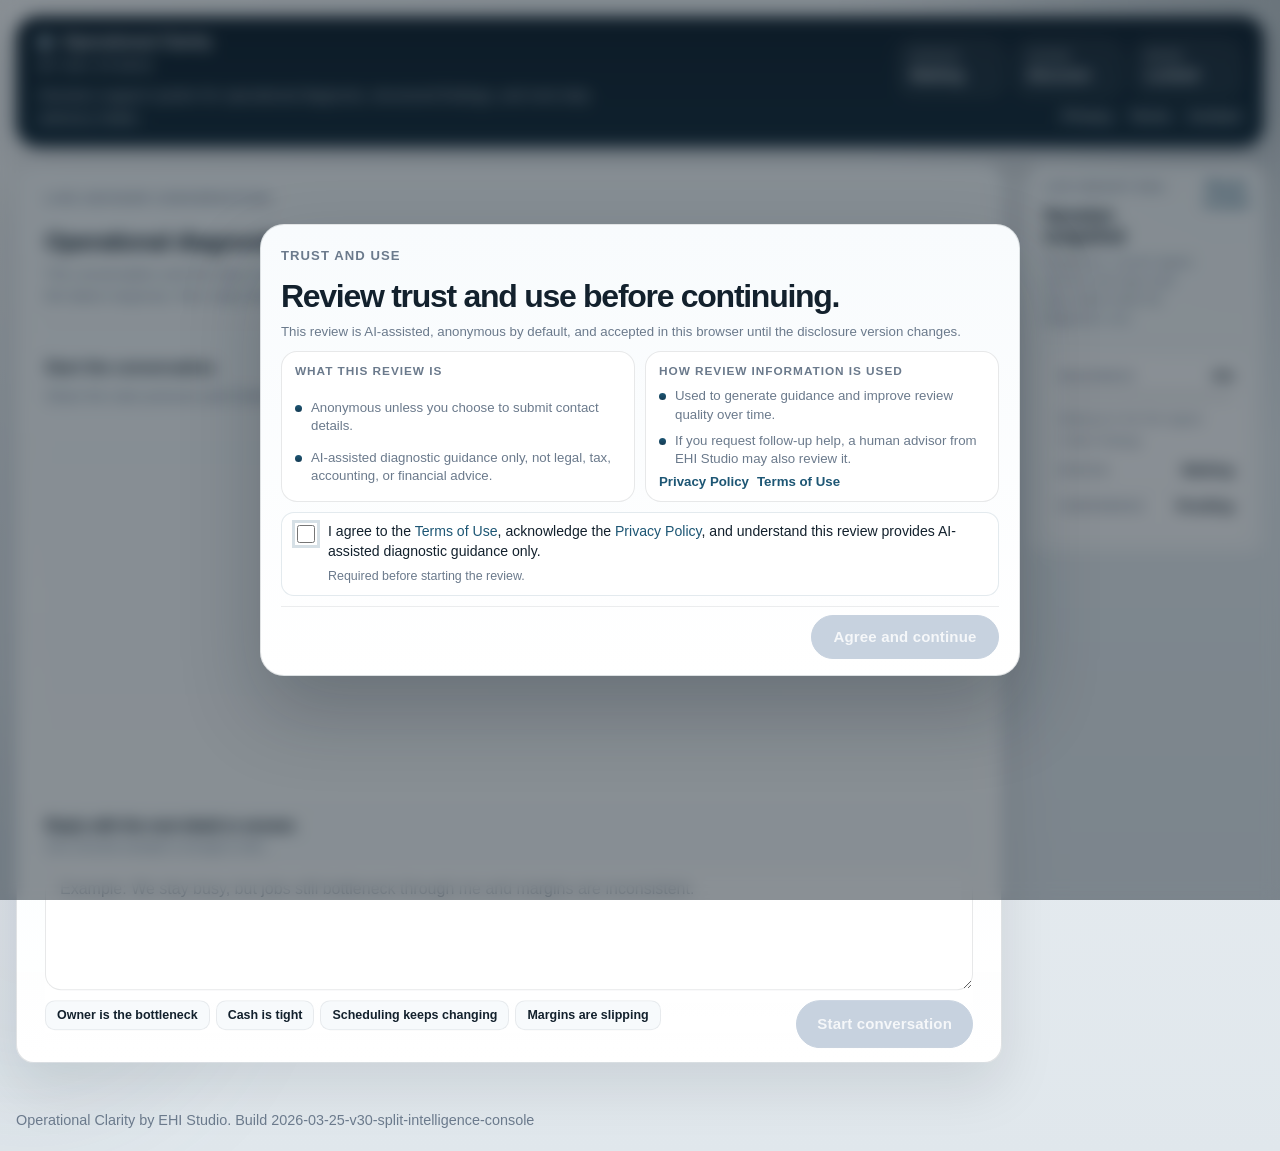
==== commit 89ee10cb: "Refine diagnostic page hierarchy and decision flow" ====
--- a/index.html
+++ b/index.html
@@ -203,10 +203,9 @@
                   <div class="composer-footer">
                     <div class="composer-footer-main">
                       <div id="prompt-chip-list" class="prompt-chips" aria-label="Example prompts">
-                        <button type="button" class="prompt-chip" data-prompt-chip="Sales are inconsistent">Sales are inconsistent</button>
-                        <button type="button" class="prompt-chip" data-prompt-chip="Everything depends on me">Everything depends on me</button>
+                        <button type="button" class="prompt-chip" data-prompt-chip="Everything still depends on me">Owner is the bottleneck</button>
                         <button type="button" class="prompt-chip" data-prompt-chip="Cash is tight">Cash is tight</button>
-                        <button type="button" class="prompt-chip" data-prompt-chip="Work is messy">Work is messy</button>
+                        <button type="button" class="prompt-chip" data-prompt-chip="Scheduling changes constantly">Scheduling keeps changing</button>
                         <button type="button" class="prompt-chip" data-prompt-chip="Margins are slipping">Margins are slipping</button>
                       </div>
                       <div class="composer-support">
@@ -292,9 +291,8 @@
 
                     <p id="findings-confidence-note" class="panel-copy">Confidence and signal note appear after the diagnostic is ready.</p>
                     <p id="findings-benchmark-note" class="small-text">Benchmark comparison appears here when enough saved sessions exist.</p>
-                  </div>
-
-                  <div class="finding-pattern-card">
+
+                    <div class="finding-visual-divider"></div>
                     <p class="muted-label">Operating pattern</p>
                     <div class="pattern-flow">
                       <div class="pattern-step">
@@ -422,22 +420,7 @@
                         <p id="contact-shell-note" class="small-text">Operational Clarity provides AI-assisted diagnostic guidance. If you request next-step help, your review may also be assessed by a human advisor from EHI Studio.</p>
                       </div>
 
-                      <button id="contact-toggle" type="button" class="btn btn-primary">Open contact request</button>
-                    </div>
-
-                    <div class="contact-value-strip">
-                      <div class="contact-value-item">
-                        <span>We review</span>
-                        <strong>your diagnostic, signal pattern, and likely starting scope</strong>
-                      </div>
-                      <div class="contact-value-item">
-                        <span>We confirm</span>
-                        <strong>fit, package level, and whether the issue is ready for implementation help</strong>
-                      </div>
-                      <div class="contact-value-item">
-                        <span>You receive</span>
-                        <strong>a clear next-step reply or kickoff path, not a vague follow-up</strong>
-                      </div>
+                      <button id="contact-toggle" type="button" class="btn btn-primary">Open request form</button>
                     </div>
 
                     <form id="contact-form" class="contact-form is-hidden">
@@ -501,8 +484,8 @@
           <div class="dashboard-header insight-header">
             <div>
               <p class="kicker">Live insight rail</p>
-              <h2>Session intelligence</h2>
-              <p class="header-copy">Readiness, extracted signal, and recommended next steps stay visible while the diagnostic runs.</p>
+              <h2>Session snapshot</h2>
+              <p class="header-copy">Readiness, current signal, and the next-step read stay visible while the diagnostic runs.</p>
             </div>
             <div class="insight-header-actions">
               <button id="reset-session" type="button" class="text-button">Reset review</button>
@@ -581,7 +564,7 @@
             </div>
 
             <div id="cta-panel" class="panel is-hidden">
-              <h3>Recommended next step</h3>
+              <h3>Current recommendation</h3>
               <p id="cta-value" class="panel-value">Next-step guidance will appear when the diagnostic is ready.</p>
               <p id="cta-copy" class="panel-copy">Use the conversation to gather enough signal first.</p>
               <a id="cta-link" class="text-button is-hidden" href="#contact">Open next-step options</a>
@@ -1200,6 +1183,10 @@
   div.className = `message ${role}`;
 
   if (role === "assistant") {
+    el.messageList?.querySelectorAll(".message.assistant.is-latest-assistant").forEach((node) => {
+      node.classList.remove("is-latest-assistant");
+    });
+    div.classList.add("is-latest-assistant");
     renderAssistantMessage(div, normalizeAssistantText(content));
   } else {
     div.textContent = content;
@@ -1616,7 +1603,7 @@
   renderPanelList(el.nextActionsList, insightRail.nextActions);
   el.assessmentScoreRow?.classList.toggle("is-hidden", !state.findings);
   el.currentPatternPanel?.classList.toggle("is-hidden", !insightRail.businessTypeRaw);
-  el.signalPanel?.classList.toggle("is-hidden", insightRail.signals.length === 0);
+  el.signalPanel?.classList.toggle("is-hidden", !showDetailedRailPanels || insightRail.signals.length === 0);
   el.likelyIssuePanel?.classList.toggle("is-hidden", !showDetailedRailPanels || !insightRail.mainIssueRaw);
   el.likelyCausePanel?.classList.toggle("is-hidden", !showDetailedRailPanels || !insightRail.likelyCauseRaw);
   el.firstFocusPanel?.classList.toggle("is-hidden", !showDetailedRailPanels || !insightRail.firstFocusRaw);
@@ -2270,7 +2257,9 @@
   const confidenceNote = findSection("Confidence / signal note")?.text
     || summarizeConfidence(state.findings || {}, recommendation?.signals || [], []);
   const benchmarkNote = state.findings
-    ? summary.comparison
+    ? (/not enough saved/i.test(summary.comparison)
+      ? "Benchmark comparison becomes available after more saved anonymous sessions."
+      : summary.comparison)
     : "Benchmark comparison appears here when enough saved sessions exist.";
 
   return {
@@ -2311,39 +2300,41 @@
 function derivePackageFitCopy(packageType, recommendation) {
   const scopeLabel = recommendation?.scopeLabel || "the first operating fix";
   if (packageType === "review") {
-    return `Best when the issue is visible but you want a human read before building around ${scopeLabel}.`;
+    return `Use when the issue is visible but you want a human read before building around ${scopeLabel}.`;
   }
   if (packageType === "advisory") {
-    return `Best when this needs recurring review, prioritization, and accountability around ${scopeLabel}.`;
-  }
-  return `Best when one operating issue is clear enough to structure and implement around ${scopeLabel}.`;
+    return `Use when this needs recurring prioritization, accountability, and review support around ${scopeLabel}.`;
+  }
+  return `Use when one operating issue is clear enough to structure and implement around ${scopeLabel}.`;
 }
 
 function buildPackageOptionsModel(recommendation = null) {
   const activeRecommendation = recommendation || deriveRecommendedNextStepModel() || {};
   const deliverableLibrary = activeRecommendation.deliverableLibrary || {};
-  const reviewCreditCopy = "If you start with a paid Diagnostic Review and move into a Sprint or Advisory within 14 days, the review fee is applied to the starting package.";
   const catalog = [
     {
       key: "review",
       name: "Diagnostic Review",
       price: "$600",
       billingNote: "One-time review",
-      discount: reviewCreditCopy
+      discountLabel: "Credit eligible",
+      discount: "Applied to a Sprint or Advisory if you move forward within 14 days."
     },
     {
       key: "sprint",
       name: "Operations Sprint",
       price: "$2,800",
       billingNote: "Focused setup package",
-      discount: "Review credit available if you want to validate the first move before implementation starts."
+      discountLabel: "Review credit",
+      discount: "$600 applied if you start with a Diagnostic Review first."
     },
     {
       key: "advisory",
       name: "Ongoing Advisory",
       price: "$1,650 / month",
       billingNote: "Monthly cadence support",
-      discount: "Review credit available if you begin with a Diagnostic Review before ongoing support."
+      discountLabel: "Review credit",
+      discount: "$600 applied if you begin with a Diagnostic Review first."
     }
   ];
 
@@ -2353,7 +2344,7 @@
       packageType: entry.key,
       theme: { deliverables: deliverableLibrary },
       priorityLabel: activeRecommendation.priorityLabel || "the first operating issue"
-    }).slice(0, 3);
+    }).slice(0, 2);
 
     return {
       ...entry,
@@ -2606,20 +2597,11 @@
         : ["The likely downstream effects will appear here after the diagnostic is ready."]
     },
     {
-      title: "First moves to lock in",
+      title: "First operating moves",
       type: "ordered_list",
       items: findingsView?.nextActions?.length
         ? findingsView.nextActions
         : ["Confirm one owner, one metric, and one review cadence before widening the work."]
-    },
-    {
-      title: "Signal note",
-      text: findingsView?.confidenceNote || "Confidence and signal note appear after the diagnostic is ready."
-    },
-    {
-      title: "What not to focus on yet",
-      text: findingsView?.notYet || "Keep the scope narrow until the first priority is controlled.",
-      note: findingsView?.benchmarkNote || null
     }
   ];
 
@@ -2759,7 +2741,7 @@
 
     const discountLabel = document.createElement("span");
     discountLabel.className = "offer-discount-label";
-    discountLabel.textContent = "Pricing note";
+    discountLabel.textContent = option.discountLabel || "Pricing note";
     discount.appendChild(discountLabel);
 
     const discountCopy = document.createElement("p");
@@ -2772,7 +2754,7 @@
     button.className = option.isRecommended ? "btn btn-primary offer-select" : "btn btn-secondary offer-select";
     button.dataset.packageSelect = option.packageValue;
     button.dataset.packageMessage = option.packageMessage;
-    button.textContent = option.isRecommended ? `Choose ${option.name}` : `Start with ${option.name}`;
+    button.textContent = `Choose ${option.name}`;
     card.appendChild(button);
 
     el.offerGrid.appendChild(card);
@@ -2797,8 +2779,8 @@
 
   if (el.offerSummary) {
     el.offerSummary.textContent = recommendation
-      ? `The current diagnostic suggests ${recommendation.basePackage} as the strongest starting point. Compare pricing and scope below before deciding how much help you want.`
-      : "Compare pricing and scope below before deciding how much help you want.";
+      ? `The current diagnostic points to ${recommendation.basePackage} as the strongest starting point. Compare the packages below by fit, support level, and price before deciding how much help you want.`
+      : "Compare the packages below by fit, support level, and price before deciding how much help you want.";
   }
   if (el.pricingBannerTitle) {
     el.pricingBannerTitle.textContent = "Diagnostic Review credit";
@@ -2813,7 +2795,7 @@
   }
   if (el.contactShellNote) {
     el.contactShellNote.textContent = recommendation
-      ? `We confirm fit, scope, and starting package first. We do not promise outcomes or book work until that review is complete.`
+      ? `After submission, we review the diagnostic, confirm fit and scope, recommend the right starting package, and only then move into the next conversation or kickoff path.`
       : "We confirm fit, scope, and starting package first.";
   }
 
@@ -2823,7 +2805,7 @@
     el.contactForm?.classList.add("is-hidden");
   }
   if (el.contactToggle) {
-    el.contactToggle.textContent = state.contactOpen ? "Contact request open" : "Open contact request";
+    el.contactToggle.textContent = state.contactOpen ? "Request form open" : "Open request form";
     el.contactToggle.setAttribute("aria-expanded", String(Boolean(state.contactOpen)));
   }
   renderFollowUpConsentState();
--- a/site.css
+++ b/site.css
@@ -4810,8 +4810,7 @@
 
 body.app-shell .findings-primary-panel,
 body.app-shell .findings-focus-card,
-body.app-shell .finding-visual-card,
-body.app-shell .finding-pattern-card {
+body.app-shell .finding-visual-card {
   border: 1px solid rgba(19, 33, 45, 0.08);
   border-radius: 24px;
   background: rgba(255, 255, 255, 0.94);
@@ -4858,8 +4857,7 @@
   line-height: 1.52;
 }
 
-body.app-shell .finding-visual-card,
-body.app-shell .finding-pattern-card {
+body.app-shell .finding-visual-card {
   display: grid;
   gap: 16px;
   padding: 22px 24px;
@@ -5107,35 +5105,6 @@
   border-radius: 24px;
 }
 
-body.app-shell .contact-value-strip {
-  display: grid;
-  grid-template-columns: repeat(3, minmax(0, 1fr));
-  gap: 12px;
-}
-
-body.app-shell .contact-value-item {
-  display: grid;
-  gap: 6px;
-  padding: 14px 16px;
-  border: 1px solid rgba(19, 33, 45, 0.08);
-  border-radius: 18px;
-  background: rgba(247, 250, 252, 0.88);
-}
-
-body.app-shell .contact-value-item span {
-  color: var(--muted);
-  font-size: 0.72rem;
-  font-weight: 800;
-  letter-spacing: 0.06em;
-  text-transform: uppercase;
-}
-
-body.app-shell .contact-value-item strong {
-  color: var(--ink);
-  font-size: 0.9rem;
-  line-height: 1.46;
-}
-
 @media (min-width: 1081px) {
   body.app-shell .container {
     width: min(calc(100% - 2.5rem), 1680px);
@@ -5195,9 +5164,6 @@
     grid-template-columns: repeat(2, minmax(0, 1fr));
   }
 
-  body.app-shell .contact-value-strip {
-    grid-template-columns: 1fr;
-  }
 }
 
 @media (max-width: 960px) {
@@ -5211,7 +5177,6 @@
   body.app-shell .findings-primary-panel,
   body.app-shell .findings-focus-card,
   body.app-shell .finding-visual-card,
-  body.app-shell .finding-pattern-card,
   body.app-shell .steps-card,
   body.app-shell .contact-shell {
     padding: 20px;
@@ -5257,3 +5222,346 @@
     text-align: left;
   }
 }
+
+body.app-shell .conversation-head {
+  padding-bottom: 14px;
+}
+
+body.app-shell .conversation-head > div {
+  gap: 8px;
+}
+
+body.app-shell .transcript-viewport {
+  gap: 18px;
+  padding: 16px 10px calc(62px + env(safe-area-inset-bottom)) 0;
+}
+
+body.app-shell .conversation-card .message {
+  max-width: 90%;
+}
+
+body.app-shell .conversation-card .message.user {
+  max-width: min(82%, 720px);
+}
+
+body.app-shell .conversation-card .message.assistant {
+  border-color: rgba(19, 33, 45, 0.08);
+  background: linear-gradient(180deg, rgba(255, 255, 255, 0.98) 0%, rgba(250, 252, 253, 0.98) 100%);
+}
+
+body.app-shell .conversation-card .message.assistant.is-latest-assistant {
+  border-color: rgba(29, 86, 116, 0.16);
+  box-shadow: 0 16px 32px rgba(12, 23, 34, 0.06);
+}
+
+body.app-shell .conversation-composer {
+  gap: 7px;
+  padding-top: 10px;
+  background:
+    linear-gradient(180deg, rgba(247, 250, 252, 0.04) 0%, rgba(247, 250, 252, 0.84) 16%, rgba(255, 255, 255, 0.98) 38%, rgba(255, 255, 255, 1) 100%);
+}
+
+body.app-shell .conversation-composer .composer-intro {
+  gap: 4px;
+}
+
+body.app-shell .conversation-composer .composer-shell {
+  gap: 6px;
+}
+
+body.app-shell .conversation-composer .composer-footer {
+  align-items: flex-start;
+  gap: 9px;
+  margin-top: 4px;
+}
+
+body.app-shell .conversation-composer .composer-footer-main {
+  gap: 7px;
+}
+
+body.app-shell .prompt-chips {
+  gap: 6px;
+}
+
+body.app-shell .prompt-chip {
+  min-height: 30px;
+  padding: 0 11px;
+  border-color: rgba(19, 33, 45, 0.07);
+  background: rgba(247, 250, 252, 0.94);
+  font-weight: 700;
+}
+
+body.app-shell .findings-stage,
+body.app-shell .contact-card {
+  gap: 24px;
+}
+
+body.app-shell .findings-overview-grid {
+  grid-template-columns: minmax(0, 1.7fr) minmax(320px, 0.85fr);
+  gap: 18px;
+}
+
+body.app-shell .findings-overview-main,
+body.app-shell .findings-overview-side {
+  gap: 14px;
+}
+
+body.app-shell .findings-primary-panel {
+  gap: 10px;
+  padding: 24px 26px 22px;
+  box-shadow: none;
+}
+
+body.app-shell .findings-focus-grid {
+  gap: 12px;
+}
+
+body.app-shell .findings-focus-card {
+  padding: 16px 18px;
+  background: rgba(247, 250, 252, 0.9);
+  box-shadow: none;
+}
+
+body.app-shell .findings-focus-card-priority {
+  background: linear-gradient(180deg, rgba(237, 244, 248, 0.8) 0%, rgba(255, 255, 255, 0.96) 100%);
+}
+
+body.app-shell .finding-visual-card {
+  gap: 14px;
+  padding: 20px 22px;
+  box-shadow: none;
+  background: linear-gradient(180deg, rgba(245, 249, 252, 0.95) 0%, rgba(255, 255, 255, 0.98) 100%);
+}
+
+body.app-shell .finding-visual-divider {
+  height: 1px;
+  background: rgba(19, 33, 45, 0.08);
+}
+
+body.app-shell .pattern-flow {
+  gap: 8px;
+}
+
+body.app-shell .findings-grid-rich {
+  gap: 14px;
+}
+
+body.app-shell .findings-grid-rich .finding-card {
+  padding: 18px 20px;
+  border-radius: 22px;
+  background: rgba(255, 255, 255, 0.94);
+  box-shadow: none;
+}
+
+body.app-shell .recommended-next-step {
+  gap: 22px;
+  padding: 30px 32px;
+}
+
+body.app-shell .recommended-next-step-head {
+  gap: 8px;
+}
+
+body.app-shell .recommended-next-step-grid {
+  grid-template-columns: minmax(0, 1.85fr) minmax(280px, 0.75fr);
+  gap: 32px;
+}
+
+body.app-shell .recommended-package-panel {
+  padding-right: 30px;
+}
+
+body.app-shell .recommended-package-type {
+  display: inline-flex;
+  width: max-content;
+  padding: 6px 10px;
+  border: 1px solid rgba(29, 86, 116, 0.12);
+  border-radius: 999px;
+  background: rgba(237, 244, 248, 0.92);
+}
+
+body.app-shell .recommended-package-title {
+  max-width: 19ch;
+}
+
+body.app-shell .recommended-deliverables-panel {
+  gap: 12px;
+  padding: 0 0 0 30px;
+  border: 0;
+  border-left: 1px solid rgba(19, 33, 45, 0.08);
+  border-radius: 0;
+  background: transparent;
+  box-shadow: none;
+}
+
+body.app-shell .recommended-deliverables-panel .offer-list {
+  gap: 10px;
+}
+
+body.app-shell .recommended-action-stack {
+  gap: 12px;
+  padding-top: 16px;
+}
+
+body.app-shell .offer-shell {
+  gap: 20px;
+}
+
+body.app-shell .offer-intro-grid {
+  gap: 16px;
+}
+
+body.app-shell .pricing-banner {
+  padding: 18px 20px;
+  border-radius: 22px;
+  box-shadow: none;
+}
+
+body.app-shell .offer-grid {
+  gap: 16px;
+}
+
+body.app-shell .offer-card {
+  gap: 14px;
+  padding: 18px 18px 16px;
+  border-radius: 22px;
+  box-shadow: none;
+}
+
+body.app-shell .offer-card.featured {
+  box-shadow: none;
+}
+
+body.app-shell .offer-card h3 {
+  margin-bottom: 4px;
+  font-size: 1.22rem;
+}
+
+body.app-shell .offer-note {
+  font-size: 0.88rem;
+}
+
+body.app-shell .offer-price {
+  font-size: 1.34rem;
+}
+
+body.app-shell .offer-list {
+  gap: 8px;
+}
+
+body.app-shell .offer-discount {
+  gap: 4px;
+  margin-top: 0;
+  padding: 10px 0 0;
+  border: 0;
+  border-top: 1px solid rgba(19, 33, 45, 0.08);
+  border-radius: 0;
+  background: transparent;
+}
+
+body.app-shell .offer-discount p {
+  font-size: 0.8rem;
+}
+
+body.app-shell .offer-select {
+  min-height: 44px;
+}
+
+body.app-shell .contact-grid {
+  grid-template-columns: minmax(270px, 0.72fr) minmax(0, 1.28fr);
+  gap: 18px;
+}
+
+body.app-shell .steps-card,
+body.app-shell .contact-shell {
+  padding: 20px 22px;
+  border-radius: 22px;
+  box-shadow: none;
+}
+
+body.app-shell .steps-card {
+  background: rgba(247, 250, 252, 0.9);
+}
+
+body.app-shell .contact-shell {
+  gap: 14px;
+}
+
+body.app-shell .contact-form {
+  gap: 16px;
+  padding-top: 14px;
+  border-top: 1px solid rgba(19, 33, 45, 0.08);
+}
+
+body.app-shell .field-grid {
+  gap: 12px 14px;
+}
+
+body.app-shell .field textarea {
+  min-height: 116px;
+}
+
+body.app-shell .workspace-side .dashboard-card {
+  background: rgba(250, 252, 253, 0.84);
+  box-shadow: none;
+}
+
+@media (min-width: 1081px) {
+  body.app-shell .container {
+    width: min(calc(100% - 2rem), 1700px);
+  }
+
+  body.app-shell .workspace-shell {
+    grid-template-columns: minmax(0, 1fr) 236px;
+    gap: 26px;
+  }
+
+  body.app-shell .workspace-main {
+    gap: 26px;
+  }
+
+  body.app-shell .workspace-side .dashboard-card {
+    padding: 14px;
+    border-radius: 16px;
+  }
+
+  body.app-shell .insight-header {
+    margin-bottom: 12px;
+    padding-bottom: 12px;
+  }
+
+  body.app-shell .insight-header .header-copy {
+    font-size: 0.82rem;
+    line-height: 1.45;
+  }
+
+  body.app-shell .dashboard-grid {
+    gap: 10px;
+  }
+
+  body.app-shell .panel {
+    padding: 13px 14px;
+    background: rgba(255, 255, 255, 0.78);
+  }
+}
+
+@media (min-width: 1360px) {
+  body.app-shell .workspace-shell {
+    grid-template-columns: 170px minmax(0, 1fr) 236px;
+  }
+}
+
+@media (max-width: 960px) {
+  body.app-shell .finding-visual-card,
+  body.app-shell .findings-grid-rich .finding-card,
+  body.app-shell .steps-card,
+  body.app-shell .contact-shell {
+    border-radius: 20px;
+  }
+
+  body.app-shell .recommended-deliverables-panel {
+    padding: 18px 0 0;
+    border: 0;
+    border-top: 1px solid rgba(19, 33, 45, 0.08);
+  }
+}
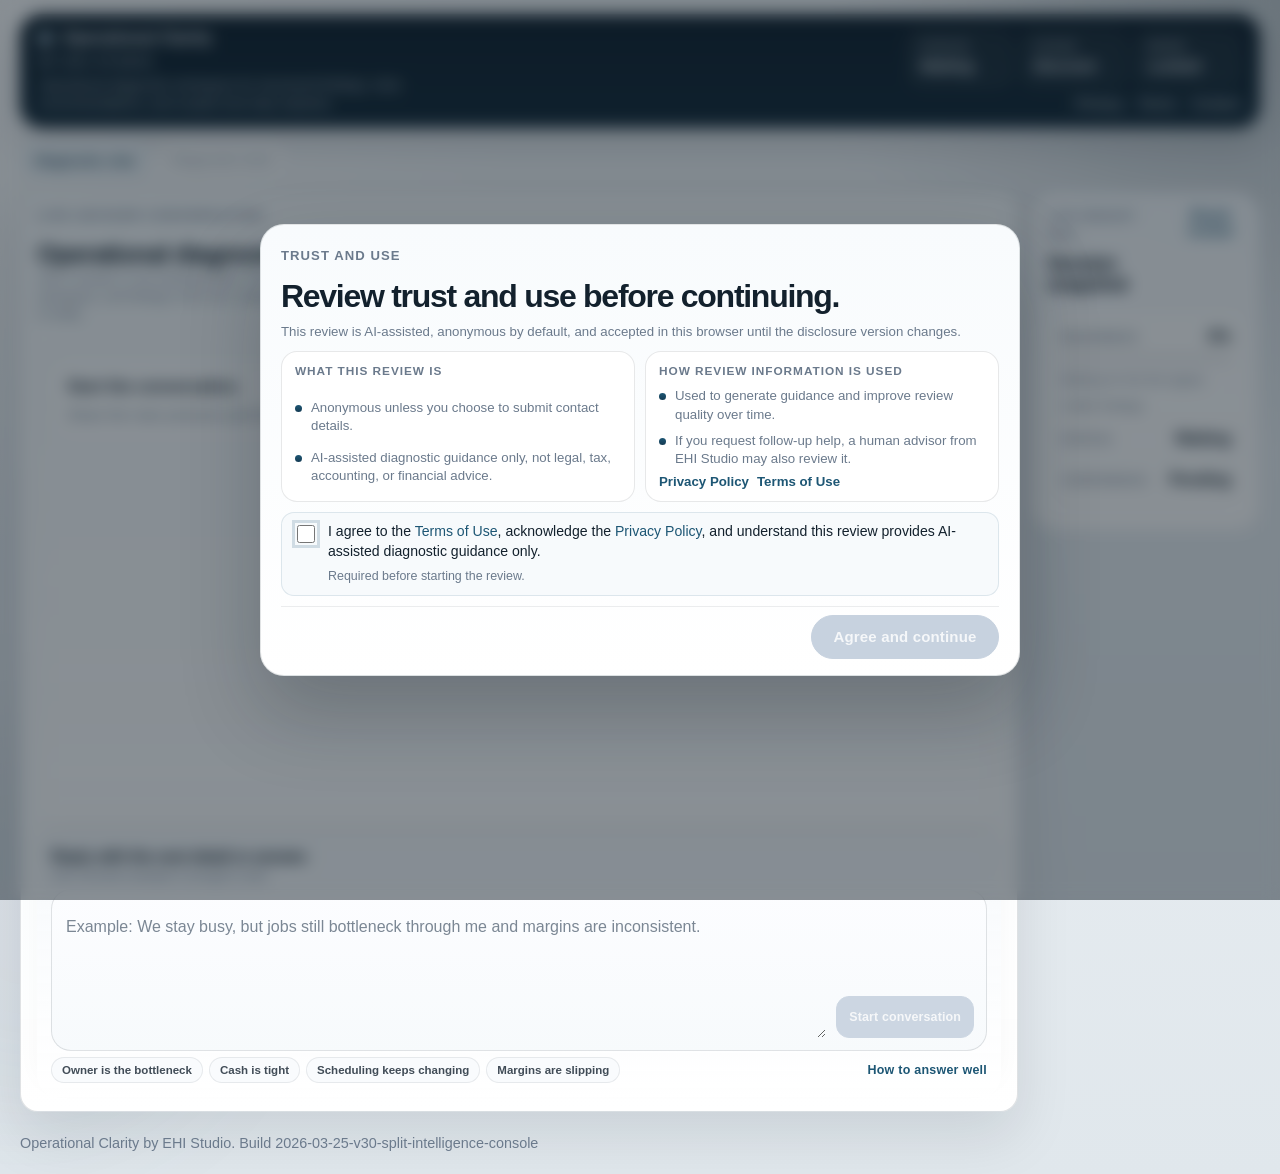
==== commit 9f798c39: "Split diagnostic chat and findings flow" ====
--- a/index.html
+++ b/index.html
@@ -72,7 +72,7 @@
             <span class="brand">Operational Clarity</span>
             <p class="brand-architecture">by EHI Studio</p>
           </div>
-          <p class="topbar-statement">Decision support system for operational diagnosis, structured findings, and next-step advisory intake.</p>
+          <p class="topbar-statement">Operational diagnostic workspace for structured findings, clear recommendations, and scoped next-step requests.</p>
         </div>
 
         <div class="topbar-utility">
@@ -98,7 +98,8 @@
           </nav>
 
           <div class="mobile-console-actions" aria-label="Mobile workspace panels">
-            <a class="mobile-panel-trigger" href="#system-panel">System panel</a>
+            <a class="mobile-panel-trigger" href="#diagnostic">Diagnostic chat</a>
+            <a class="mobile-panel-trigger" href="#findings">Diagnostic brief</a>
             <a class="mobile-panel-trigger" href="#insights-panel">View insights</a>
           </div>
         </div>
@@ -106,102 +107,68 @@
     </div>
 
     <section class="workspace console-workspace">
-      <div class="container workspace-shell">
-        <aside id="system-panel" class="workspace-utility">
-          <a class="mobile-panel-scrim" href="#diagnostic" aria-label="Close system panel"></a>
-          <div class="utility-stack">
-            <div class="card utility-card">
-              <div class="utility-section utility-panel-head">
-                <div>
-                  <p class="kicker">System panel</p>
-                  <h2>Session map</h2>
-                </div>
-                <a class="mobile-panel-close text-button" href="#diagnostic">Close</a>
-              </div>
-
-              <div class="utility-section">
-                <p class="muted-label">Sections</p>
-                <nav class="utility-nav" aria-label="Workspace sections">
-                  <a href="#diagnostic">Conversation</a>
-                  <a href="#findings">Findings</a>
-                  <a href="#contact">Next step</a>
-                </nav>
-              </div>
-
-              <div class="utility-section">
-                <p class="muted-label">Workflow</p>
-                <ol class="utility-steps">
-                  <li>State the main pressure point.</li>
-                  <li>Answer focused follow-up questions.</li>
-                  <li>Review issue, cause, and first priority.</li>
-                  <li>Choose whether to move into next-step help.</li>
-                </ol>
-              </div>
-
-              <div class="utility-section">
-                <p class="muted-label">System looks for</p>
-                <ul class="utility-list">
-                  <li>Repeated bottlenecks or handoff failures</li>
-                  <li>Owner dependency and control drag</li>
-                  <li>Margin, cash, or pricing leakage</li>
-                  <li>Visibility gaps and unclear operating rhythm</li>
-                </ul>
-              </div>
-
-              <div class="utility-section utility-section-compact">
-                <p class="muted-label">Operating notes</p>
-                <p class="utility-note">Keep answers concrete. Use one example. Leave out highly sensitive information.</p>
-              </div>
-            </div>
-          </div>
-        </aside>
-
-        <div class="workspace-main">
-          <section id="diagnostic" class="workspace-block primary-start conversation-stage">
-            <div class="card transcript-card conversation-card">
-              <div id="transcript" class="transcript-head conversation-head">
-                <div>
-                  <p class="kicker">Live advisor conversation</p>
-                  <h2>Operational diagnostic</h2>
-                  <p class="header-copy">The conversation and the input now stay in one working thread. Read the latest response, then reply directly below it.</p>
-                </div>
-              </div>
-
-              <div id="transcript-viewport" class="transcript-viewport">
-                <div id="chat-empty-state" class="chat-empty-state transcript-empty-state">
-                  <div class="empty-state-head">
-                    <p class="empty-state-title">Start the conversation.</p>
-                    <p class="empty-state-copy">Share the main pressure point below. The advisor's responses, follow-up questions, and read all appear here in the same thread.</p>
+      <div class="container workspace-pages">
+        <nav class="workspace-view-nav" aria-label="Workspace pages">
+          <a id="chat-view-link" class="workspace-view-link" href="#diagnostic">Diagnostic chat</a>
+          <a id="findings-view-link" class="workspace-view-link" href="#findings">Diagnostic brief</a>
+        </nav>
+
+        <section id="chat-page" class="workspace-page workspace-page-chat" aria-labelledby="chat-page-title">
+          <div class="chat-page-shell">
+            <section id="diagnostic" class="workspace-block primary-start conversation-stage">
+              <div class="card transcript-card conversation-card">
+                <div class="conversation-shell-head">
+                  <div id="transcript" class="transcript-head conversation-head">
+                    <div>
+                      <p class="kicker">Live advisor conversation</p>
+                      <h2 id="chat-page-title">Operational diagnostic</h2>
+                      <p class="header-copy">Ask or answer in one working thread. The transcript is the main workspace, and findings move into a dedicated brief once the read is ready.</p>
+                    </div>
                   </div>
                 </div>
 
-                <div id="message-list" class="message-list" aria-live="polite"></div>
-
-                <div id="typing-row" class="typing-row is-hidden">
-                  <span class="typing-dot"></span>
-                  <span class="typing-dot"></span>
-                  <span class="typing-dot"></span>
-                  <span>Working...</span>
+                <div id="transcript-viewport" class="transcript-viewport">
+                  <div id="chat-empty-state" class="chat-empty-state transcript-empty-state">
+                    <div class="empty-state-head">
+                      <p class="empty-state-title">Start the conversation.</p>
+                      <p class="empty-state-copy">Share the main pressure point below. The advisor's responses, follow-up questions, and read all appear here in the same thread.</p>
+                    </div>
+                  </div>
+
+                  <div id="message-list" class="message-list" aria-live="polite"></div>
+
+                  <div id="typing-row" class="message assistant typing-row is-hidden" role="status" aria-live="polite" aria-label="Advisor is working on the next reply">
+                    <p class="message-meta">Advisor</p>
+                    <div class="typing-row-body">
+                      <div class="typing-indicator" aria-hidden="true">
+                        <span class="typing-dot"></span>
+                        <span class="typing-dot"></span>
+                        <span class="typing-dot"></span>
+                      </div>
+                      <span class="typing-label">Working on the next reply</span>
+                    </div>
+                  </div>
                 </div>
-              </div>
-
-              <form id="chat-form" class="conversation-composer chat-form" aria-labelledby="chat-input-label" aria-describedby="chat-note sensitive-info-note">
-                <div class="sr-only" aria-hidden="true">
-                  <span id="stage-badge" class="badge">discover</span>
-                  <span id="limit-badge" class="badge">0% ready</span>
-                </div>
-
-                <div class="composer-intro">
-                  <label id="chat-input-label" class="composer-title" for="chat-input">Reply with the next detail or answer.</label>
-                  <p id="chat-note" class="command-helper">One concrete example or direct answer is enough to keep the read moving.</p>
-                  <p id="sensitive-info-note" class="sr-only">Do not submit passwords, bank details, employee personal data, or other highly sensitive confidential information.</p>
-                </div>
-
-                <div class="input-shell composer-shell">
-                  <textarea id="chat-input" rows="4" placeholder="Example: We stay busy, but jobs still bottleneck through me and margins are inconsistent."></textarea>
-
-                  <div class="composer-footer">
-                    <div class="composer-footer-main">
+
+                <form id="chat-form" class="conversation-composer chat-form" aria-labelledby="chat-input-label" aria-describedby="chat-note sensitive-info-note">
+                  <div class="sr-only" aria-hidden="true">
+                    <span id="stage-badge" class="badge">discover</span>
+                    <span id="limit-badge" class="badge">0% ready</span>
+                  </div>
+
+                  <div class="composer-intro">
+                    <label id="chat-input-label" class="composer-title" for="chat-input">Reply with the next detail or answer.</label>
+                    <p id="chat-note" class="command-helper">One concrete example or direct answer is enough to keep the read moving.</p>
+                    <p id="sensitive-info-note" class="sr-only">Do not submit passwords, bank details, employee personal data, or other highly sensitive confidential information.</p>
+                  </div>
+
+                  <div class="input-shell composer-shell">
+                    <div class="composer-input-row">
+                      <textarea id="chat-input" rows="4" placeholder="Example: We stay busy, but jobs still bottleneck through me and margins are inconsistent."></textarea>
+                      <button id="send-button" type="submit" class="btn btn-primary composer-send">Start conversation</button>
+                    </div>
+
+                    <div class="composer-footer">
                       <div id="prompt-chip-list" class="prompt-chips" aria-label="Example prompts">
                         <button type="button" class="prompt-chip" data-prompt-chip="Everything still depends on me">Owner is the bottleneck</button>
                         <button type="button" class="prompt-chip" data-prompt-chip="Cash is tight">Cash is tight</button>
@@ -218,14 +185,163 @@
                         </details>
                       </div>
                     </div>
-                    <button id="send-button" type="submit" class="btn btn-primary">Start conversation</button>
+                  </div>
+
+                  <div id="chat-error" class="notice is-hidden"></div>
+                </form>
+              </div>
+            </section>
+
+            <aside id="insights-panel" class="workspace-side chat-insight-rail">
+              <a class="mobile-panel-scrim" href="#diagnostic" aria-label="Close insights panel"></a>
+              <div class="card dashboard-card insight-rail">
+                <div class="dashboard-header insight-header">
+                  <div>
+                    <p class="kicker">Live insight rail</p>
+                    <h2>Session snapshot</h2>
+                    <p class="header-copy">Readiness, current signal, and the next-step read stay visible while the diagnostic runs.</p>
+                  </div>
+                  <div class="insight-header-actions">
+                    <button id="reset-session" type="button" class="text-button">Reset review</button>
+                    <a class="mobile-panel-close text-button" href="#diagnostic">Close</a>
                   </div>
                 </div>
 
-                <div id="chat-error" class="notice is-hidden"></div>
-              </form>
+                <div class="dashboard-grid">
+                  <div class="panel panel-wide rail-status-panel">
+                    <div class="meter-head">
+                      <span class="signal-label">Readiness</span>
+                      <strong id="context-score-label" class="metric-value">0%</strong>
+                    </div>
+                    <div class="meter-track" aria-hidden="true">
+                      <div id="context-meter-fill" class="meter-fill"></div>
+                    </div>
+                    <div class="signal-meta">
+                      <p id="context-meter-copy" class="panel-copy">Waiting for the first signal.</p>
+                      <p id="free-questions-label" class="signal-support">3 follow-up questions available after findings.</p>
+                    </div>
+                    <div class="status-stack">
+                      <div class="status-line">
+                        <span class="signal-label">Status</span>
+                        <strong id="status-label" class="metric-value">Waiting</strong>
+                      </div>
+                      <div class="status-line">
+                        <span class="signal-label">Confidence</span>
+                        <strong id="confidence-value" class="metric-value">Pending</strong>
+                      </div>
+                      <div id="assessment-score-row" class="status-line is-hidden">
+                        <span class="signal-label">Assessment score</span>
+                        <strong id="assessment-score-value" class="metric-value">Pending</strong>
+                      </div>
+                    </div>
+                  </div>
+
+                  <div id="current-pattern-panel" class="panel is-hidden">
+                    <h3>Business type</h3>
+                    <p id="business-type-value" class="panel-value">Appears after the first response</p>
+                    <p class="panel-copy">The segment and operating pattern the system is identifying so far.</p>
+                  </div>
+
+                  <div id="signal-panel" class="panel is-hidden">
+                    <h3>Detected signals</h3>
+                    <div id="signal-chip-list" class="signal-chip-list"></div>
+                    <p class="panel-copy">Pain points and extracted signals normalized from the conversation.</p>
+                  </div>
+
+                  <div id="likely-issue-panel" class="panel is-hidden">
+                    <h3>Likely issue</h3>
+                    <p id="main-issue-value" class="panel-value">Appears after the first response</p>
+                    <p class="panel-copy">The clearest source of friction seen so far.</p>
+                  </div>
+
+                  <div id="likely-cause-panel" class="panel is-hidden">
+                    <h3>Likely cause</h3>
+                    <p id="likely-cause-value" class="panel-value">Appears after the first response</p>
+                    <p class="panel-copy">The system's current read on what is driving the issue.</p>
+                  </div>
+
+                  <div id="first-focus-panel" class="panel is-hidden">
+                    <h3>First priority</h3>
+                    <p id="first-focus-value" class="panel-value">Appears after the first response</p>
+                    <p class="panel-copy">Where attention should go first if the pattern holds.</p>
+                  </div>
+
+                  <div id="next-actions-panel" class="panel is-hidden">
+                    <h3>Next actions</h3>
+                    <ol id="next-actions-list" class="panel-list"></ol>
+                  </div>
+
+                  <div id="comparison-panel" class="panel is-hidden">
+                    <h3>Benchmark signal</h3>
+                    <p id="comparison-value" class="panel-value">Available after findings and enough saved anonymous sessions.</p>
+                    <p class="panel-copy">How this session compares with saved anonymous reviews in the same segment.</p>
+                  </div>
+
+                  <div id="cta-panel" class="panel is-hidden">
+                    <h3>Current recommendation</h3>
+                    <p id="cta-value" class="panel-value">Next-step guidance will appear when the diagnostic is ready.</p>
+                    <p id="cta-copy" class="panel-copy">Use the conversation to gather enough signal first.</p>
+                    <a id="cta-link" class="text-button is-hidden" href="#contact">Review package options</a>
+                  </div>
+
+                  <div id="internal-intelligence-panel" class="panel panel-wide internal-panel is-hidden">
+                    <div class="meter-head">
+                      <span class="signal-label">Internal intelligence snapshot</span>
+                      <strong id="internal-sync-status" class="metric-value">Local only</strong>
+                    </div>
+                    <p class="panel-copy">Visible only with <code>?internal=1</code>. This is the structured session record used for taxonomy, benchmarking, and learning.</p>
+                    <pre id="internal-intelligence-json" class="internal-json"></pre>
+                  </div>
+                </div>
+              </div>
+            </aside>
+          </div>
+        </section>
+
+        <section id="findings-page" class="workspace-page workspace-page-findings is-hidden" aria-labelledby="findings-page-title">
+          <div class="findings-page-shell">
+            <div class="card findings-page-hero">
+              <div>
+                <p class="kicker">Diagnostic brief</p>
+                <h2 id="findings-page-title">Review the diagnosis and choose the right next step.</h2>
+                <p class="section-copy">Use the brief below to understand the issue, compare tailored service options, and request scoped help when ready.</p>
+              </div>
+              <div class="findings-page-actions">
+                <a class="btn btn-secondary" href="#diagnostic">Back to conversation</a>
+                <a class="btn btn-primary" href="#contact">View service options</a>
+              </div>
             </div>
-          </section>
+
+            <section id="mobile-session-summary" class="workspace-block mobile-session-summary is-hidden" aria-labelledby="mobile-summary-title">
+              <div class="card mobile-summary-card">
+                <div class="mobile-summary-head">
+                  <div>
+                    <p class="kicker">Session snapshot</p>
+                    <h2 id="mobile-summary-title">Current read</h2>
+                  </div>
+                  <a class="text-button" href="#diagnostic">Return to chat</a>
+                </div>
+
+                <div class="mobile-summary-grid">
+                  <div class="mobile-summary-stat">
+                    <span class="mobile-summary-label">Readiness</span>
+                    <strong id="mobile-summary-readiness" class="mobile-summary-value">0%</strong>
+                  </div>
+                  <div class="mobile-summary-stat">
+                    <span class="mobile-summary-label">Confidence</span>
+                    <strong id="mobile-summary-confidence" class="mobile-summary-value">Pending</strong>
+                  </div>
+                  <div class="mobile-summary-stat mobile-summary-stat-wide">
+                    <span class="mobile-summary-label">Business type</span>
+                    <strong id="mobile-summary-business-type" class="mobile-summary-value">Still identifying the pattern</strong>
+                  </div>
+                  <div class="mobile-summary-stat mobile-summary-stat-wide mobile-summary-stat-accent">
+                    <span class="mobile-summary-label">Recommendation</span>
+                    <strong id="mobile-summary-recommendation" class="mobile-summary-value">Use the conversation to build enough signal.</strong>
+                  </div>
+                </div>
+              </div>
+            </section>
 
           <section id="findings" class="workspace-block is-hidden">
             <div class="card findings-stage">
@@ -267,51 +383,56 @@
                       <p id="findings-pressure-score" class="finding-score-value">0 / 100</p>
                     </div>
 
-                    <div class="finding-meter-stack">
-                      <div class="finding-meter-row">
-                        <div class="finding-meter-copy">
-                          <span>Operating pressure</span>
-                          <strong id="findings-pressure-label">Building</strong>
+                    <div class="finding-visual-snapshot">
+                      <div class="finding-meter-stack">
+                        <div class="finding-meter-row">
+                          <div class="finding-meter-copy">
+                            <span>Operating pressure</span>
+                            <strong id="findings-pressure-label">Building</strong>
+                          </div>
+                          <div class="meter-track" aria-hidden="true">
+                            <div id="findings-pressure-fill" class="meter-fill"></div>
+                          </div>
                         </div>
-                        <div class="meter-track" aria-hidden="true">
-                          <div id="findings-pressure-fill" class="meter-fill"></div>
+
+                        <div class="finding-meter-row">
+                          <div class="finding-meter-copy">
+                            <span>Signal clarity</span>
+                            <strong id="findings-clarity-score">0 / 100</strong>
+                          </div>
+                          <div class="meter-track" aria-hidden="true">
+                            <div id="findings-clarity-fill" class="meter-fill meter-fill-secondary"></div>
+                          </div>
                         </div>
                       </div>
 
-                      <div class="finding-meter-row">
-                        <div class="finding-meter-copy">
-                          <span>Signal clarity</span>
-                          <strong id="findings-clarity-score">0 / 100</strong>
+                      <div class="finding-signal-notes">
+                        <p id="findings-confidence-note" class="panel-copy">Confidence and signal note appear after the diagnostic is ready.</p>
+                        <p id="findings-benchmark-note" class="small-text">Benchmark comparison appears here when enough saved sessions exist.</p>
+                      </div>
+                    </div>
+
+                    <div class="finding-pattern-block">
+                      <p class="muted-label">Operating pattern</p>
+                      <div class="pattern-flow">
+                        <div class="pattern-step">
+                          <span>Problem</span>
+                          <strong id="pattern-problem">Appears with findings</strong>
                         </div>
-                        <div class="meter-track" aria-hidden="true">
-                          <div id="findings-clarity-fill" class="meter-fill meter-fill-secondary"></div>
+                        <div class="pattern-arrow" aria-hidden="true">&rarr;</div>
+                        <div class="pattern-step">
+                          <span>Cause</span>
+                          <strong id="pattern-cause">Appears with findings</strong>
+                        </div>
+                        <div class="pattern-arrow" aria-hidden="true">&rarr;</div>
+                        <div class="pattern-step pattern-step-accent">
+                          <span>First priority</span>
+                          <strong id="pattern-priority">Appears with findings</strong>
                         </div>
                       </div>
+
+                      <div id="findings-signal-summary" class="signal-chip-list"></div>
                     </div>
-
-                    <p id="findings-confidence-note" class="panel-copy">Confidence and signal note appear after the diagnostic is ready.</p>
-                    <p id="findings-benchmark-note" class="small-text">Benchmark comparison appears here when enough saved sessions exist.</p>
-
-                    <div class="finding-visual-divider"></div>
-                    <p class="muted-label">Operating pattern</p>
-                    <div class="pattern-flow">
-                      <div class="pattern-step">
-                        <span>Problem</span>
-                        <strong id="pattern-problem">Appears with findings</strong>
-                      </div>
-                      <div class="pattern-arrow" aria-hidden="true">&rarr;</div>
-                      <div class="pattern-step">
-                        <span>Cause</span>
-                        <strong id="pattern-cause">Appears with findings</strong>
-                      </div>
-                      <div class="pattern-arrow" aria-hidden="true">&rarr;</div>
-                      <div class="pattern-step pattern-step-accent">
-                        <span>First priority</span>
-                        <strong id="pattern-priority">Appears with findings</strong>
-                      </div>
-                    </div>
-
-                    <div id="findings-signal-summary" class="signal-chip-list"></div>
                   </div>
                 </div>
               </div>
@@ -320,56 +441,66 @@
 
               <div id="recommended-next-step" class="recommended-next-step is-hidden">
                 <div class="recommended-next-step-head">
-                  <p class="kicker">Recommended next step</p>
-                  <h3>How to act on this diagnostic</h3>
-                  <p id="recommended-bridge" class="section-copy">Action guidance appears after the diagnostic is ready.</p>
+                  <p class="kicker">What to fix next</p>
+                  <h3>Tighten the next operating constraint.</h3>
+                  <p id="recommended-bridge" class="section-copy">The clearest next move appears here after the diagnostic is ready.</p>
                 </div>
 
                 <div class="recommended-next-step-grid">
                   <div class="recommended-package-panel">
-                    <p class="muted-label">Best-fit path</p>
-                    <p id="recommended-package-type" class="recommended-package-type">Recommended package appears here</p>
-                    <h4 id="recommended-package-title" class="recommended-package-title">Recommended package appears here</h4>
-                    <p id="recommended-package-note" class="section-copy">The package recommendation will adapt to the business type, priority, and signal pattern.</p>
-
-                    <div class="recommended-why-block">
-                      <p class="muted-label">Why this path</p>
-                      <p id="recommended-why" class="section-copy">The reasoning behind this path appears after the diagnostic is ready.</p>
+                    <div class="recommended-directive-block">
+                      <p class="muted-label">What needs to change now</p>
+                      <p id="recommended-package-type" class="recommended-package-type">Operational priority</p>
+                      <h4 id="recommended-package-title" class="recommended-package-title">The next operating adjustment appears here.</h4>
+                      <p id="recommended-package-note" class="section-copy">The operational guidance will adapt to the business type, priority, and signal pattern.</p>
                     </div>
 
-                    <div class="recommended-meta-grid">
-                      <div class="recommended-meta-item">
-                        <span class="recommended-meta-label">Business type</span>
-                        <strong id="recommended-business-type" class="recommended-meta-value">Appears with findings</strong>
+                    <div class="recommended-detail-grid">
+                      <div class="recommended-why-block">
+                        <p class="muted-label">Why this matters</p>
+                        <p id="recommended-why" class="section-copy">The reasoning behind this path appears after the diagnostic is ready.</p>
                       </div>
-                      <div class="recommended-meta-item">
-                        <span class="recommended-meta-label">First priority</span>
-                        <strong id="recommended-priority" class="recommended-meta-value">Appears with findings</strong>
-                      </div>
-                      <div class="recommended-meta-item">
-                        <span class="recommended-meta-label">Best for</span>
-                        <p id="recommended-best-fit" class="recommended-meta-value recommended-meta-copy">Appears with findings</p>
-                      </div>
-                      <div class="recommended-meta-item recommended-meta-item-wide">
-                        <span class="recommended-meta-label">Signals behind this path</span>
-                        <p id="recommended-signals" class="recommended-meta-value recommended-meta-copy">Appears with findings</p>
+
+                      <div class="recommended-meta-shell">
+                        <div class="recommended-meta-grid">
+                          <div class="recommended-meta-item">
+                            <span class="recommended-meta-label">Business type</span>
+                            <strong id="recommended-business-type" class="recommended-meta-value">Appears with findings</strong>
+                          </div>
+                          <div class="recommended-meta-item">
+                            <span class="recommended-meta-label">First priority</span>
+                            <strong id="recommended-priority" class="recommended-meta-value">Appears with findings</strong>
+                          </div>
+                          <div class="recommended-meta-item">
+                            <span class="recommended-meta-label">Near-term risk</span>
+                            <p id="recommended-best-fit" class="recommended-meta-value recommended-meta-copy">Appears with findings</p>
+                          </div>
+                          <div class="recommended-meta-item recommended-meta-item-wide">
+                            <span class="recommended-meta-label">Signals behind this path</span>
+                            <p id="recommended-signals" class="recommended-meta-value recommended-meta-copy">Appears with findings</p>
+                          </div>
+                        </div>
+
+                        <p id="recommended-scope" class="finding-note">A scope guardrail appears after the diagnostic is ready.</p>
                       </div>
                     </div>
-
-                    <p id="recommended-scope" class="finding-note">Likely first scope appears after the diagnostic is ready.</p>
                   </div>
 
                   <div class="recommended-deliverables-panel">
-                    <p class="muted-label">What we would provide</p>
-                    <ul id="recommended-deliverables" class="offer-list"></ul>
-
-                    <div class="recommended-next-note">
-                      <p class="muted-label">What happens next</p>
-                      <p id="recommended-next-step-note" class="section-copy">The next-step process appears after the diagnostic is ready.</p>
+                    <div class="recommended-support-shell">
+                      <div class="recommended-support-block">
+                        <p class="muted-label">Immediate actions</p>
+                        <ul id="recommended-deliverables" class="offer-list"></ul>
+                      </div>
+
+                      <div class="recommended-support-block recommended-next-note">
+                        <p class="muted-label">Risks if not addressed</p>
+                        <p id="recommended-next-step-note" class="section-copy">The operating risks appear after the diagnostic is ready.</p>
+                      </div>
                     </div>
 
                     <div class="recommended-action-stack">
-                      <button id="recommended-primary-cta" type="button" class="btn btn-primary">Request next-step help</button>
+                      <button id="recommended-primary-cta" type="button" class="btn btn-secondary">Review package options</button>
                       <div class="recommended-secondary-actions">
                         <a class="text-button" href="#diagnostic">Continue diagnostic</a>
                       </div>
@@ -386,12 +517,12 @@
                 <div class="offer-intro offer-intro-grid">
                   <div>
                     <p class="kicker">Tailored service options</p>
-                    <h2>Choose the level of help that fits this diagnostic.</h2>
+                    <h2>Choose the right starting package.</h2>
                     <p id="offer-summary" class="section-copy">Pricing, fit, and next-step guidance appear after the diagnostic is ready.</p>
                   </div>
 
                   <div class="pricing-banner">
-                    <p class="muted-label">Pricing note</p>
+                    <p class="muted-label">Review credit</p>
                     <p id="pricing-banner-title" class="pricing-banner-title">Diagnostic Review credit</p>
                     <p id="pricing-banner-copy" class="panel-copy">If you start with a paid Diagnostic Review and move into a Sprint or Advisory within 14 days, the review fee is applied to the next package.</p>
                   </div>
@@ -413,9 +544,9 @@
 
                   <div class="contact-shell">
                     <div class="contact-shell-head">
-                      <div>
+                      <div class="contact-shell-intro">
                         <p class="kicker">Request help</p>
-                        <h3>Move this diagnostic into a scoped next step.</h3>
+                        <h3>Move this into a scoped next step.</h3>
                         <p id="contact-shell-copy" class="section-copy">Open the form below to request a human review of the diagnostic and the package path that fits it best.</p>
                         <p id="contact-shell-note" class="small-text">Operational Clarity provides AI-assisted diagnostic guidance. If you request next-step help, your review may also be assessed by a human advisor from EHI Studio.</p>
                       </div>
@@ -423,38 +554,58 @@
                       <button id="contact-toggle" type="button" class="btn btn-primary">Open request form</button>
                     </div>
 
-                    <form id="contact-form" class="contact-form is-hidden">
-                      <div class="field-grid">
-                        <div class="field">
-                          <label for="lead-name">Name</label>
-                          <input id="lead-name" name="name" type="text" required />
+                    <form id="contact-form" class="contact-form is-hidden" novalidate>
+                      <div class="contact-form-head">
+                        <p class="muted-label">Request details</p>
+                        <p class="small-text">Confirm the package, add contact details, and tell us what you want help with first.</p>
+                      </div>
+
+                      <div id="selected-package-panel" class="selected-package-panel">
+                        <div class="selected-package-head">
+                          <div>
+                            <div class="selected-package-meta">
+                              <p class="muted-label">Selected package</p>
+                              <span id="selected-package-status" class="selected-package-status is-hidden">Recommended</span>
+                            </div>
+                            <p id="selected-package-name" class="selected-package-name">Choose a package above.</p>
+                          </div>
+                          <button id="change-package-button" type="button" class="text-button">Change package</button>
                         </div>
-                        <div class="field">
-                          <label for="lead-email">Email</label>
-                          <input id="lead-email" name="email" type="email" required />
-                        </div>
-                        <div class="field">
-                          <label for="lead-company">Company</label>
-                          <input id="lead-company" name="company" type="text" required />
-                        </div>
-                        <div class="field">
-                          <label for="lead-phone">Phone</label>
-                          <input id="lead-phone" name="phone" type="tel" placeholder="Optional" />
+                        <p id="selected-package-helper" class="field-helper">This request is tied to the package you select above.</p>
+                        <input id="lead-package" name="package" type="hidden" />
+                      </div>
+
+                      <div class="form-block">
+                        <p class="muted-label">Contact details</p>
+                        <div class="field-grid">
+                          <div class="field">
+                            <label for="lead-name">Name</label>
+                            <input id="lead-name" name="name" type="text" required />
+                          </div>
+                          <div class="field">
+                            <label for="lead-email">Email</label>
+                            <input id="lead-email" name="email" type="email" required />
+                          </div>
+                          <div class="field">
+                            <label for="lead-company">Company</label>
+                            <input id="lead-company" name="company" type="text" required />
+                          </div>
+                          <div class="field">
+                            <label for="lead-phone">Phone</label>
+                            <input id="lead-phone" name="phone" type="tel" placeholder="Optional" />
+                          </div>
                         </div>
                       </div>
 
-                      <div class="field is-full">
-                        <label for="lead-package">Package</label>
-                        <input id="lead-package" name="package" type="text" placeholder="Diagnostic Review / Operations Sprint / Ongoing Advisory" />
-                        <p class="field-helper">Pick a package above to prefill this field, or type your own preferred starting point.</p>
+                      <div class="form-block">
+                        <p class="muted-label">Scope note</p>
+                        <div class="field is-full">
+                          <label for="lead-message">What do you want help with first?</label>
+                          <textarea id="lead-message" name="message" rows="4" placeholder="Tell us the first issue you want addressed." required></textarea>
+                        </div>
                       </div>
 
-                      <div class="field is-full">
-                        <label for="lead-message">What do you want help with first?</label>
-                        <textarea id="lead-message" name="message" rows="4" placeholder="Tell us the main issue you want to work on first." required></textarea>
-                      </div>
-
-                      <div class="consent-block">
+                      <div class="form-block consent-block">
                         <div class="consent-row consent-surface">
                           <input id="follow-up-consent-checkbox" name="follow_up_consent" type="checkbox" />
                           <div class="consent-copy">
@@ -465,8 +616,8 @@
                       </div>
 
                       <div class="contact-actions">
-                        <p class="small-text">We review fit first, then confirm scope, timing, and whether the package is the right starting point.</p>
-                        <button id="contact-submit-button" type="submit" class="btn btn-primary">Send request</button>
+                        <p class="small-text">We review fit, scope, timing, and whether this is the right starting package before anything is booked.</p>
+                        <button id="contact-submit-button" type="submit" class="btn btn-primary">Request scoped next step</button>
                       </div>
                     </form>
 
@@ -477,110 +628,6 @@
             </div>
           </section>
         </div>
-
-        <aside id="insights-panel" class="workspace-side">
-          <a class="mobile-panel-scrim" href="#diagnostic" aria-label="Close insights panel"></a>
-          <div class="card dashboard-card insight-rail">
-          <div class="dashboard-header insight-header">
-            <div>
-              <p class="kicker">Live insight rail</p>
-              <h2>Session snapshot</h2>
-              <p class="header-copy">Readiness, current signal, and the next-step read stay visible while the diagnostic runs.</p>
-            </div>
-            <div class="insight-header-actions">
-              <button id="reset-session" type="button" class="text-button">Reset review</button>
-              <a class="mobile-panel-close text-button" href="#diagnostic">Close</a>
-            </div>
-          </div>
-
-          <div class="dashboard-grid">
-            <div class="panel panel-wide rail-status-panel">
-              <div class="meter-head">
-                <span class="signal-label">Readiness</span>
-                <strong id="context-score-label" class="metric-value">0%</strong>
-              </div>
-              <div class="meter-track" aria-hidden="true">
-                <div id="context-meter-fill" class="meter-fill"></div>
-              </div>
-              <div class="signal-meta">
-                <p id="context-meter-copy" class="panel-copy">Waiting for the first signal.</p>
-                <p id="free-questions-label" class="signal-support">3 follow-up questions available after findings.</p>
-              </div>
-              <div class="status-stack">
-                <div class="status-line">
-                  <span class="signal-label">Status</span>
-                  <strong id="status-label" class="metric-value">Waiting</strong>
-                </div>
-                <div class="status-line">
-                  <span class="signal-label">Confidence</span>
-                  <strong id="confidence-value" class="metric-value">Pending</strong>
-                </div>
-                <div id="assessment-score-row" class="status-line is-hidden">
-                  <span class="signal-label">Assessment score</span>
-                  <strong id="assessment-score-value" class="metric-value">Pending</strong>
-                </div>
-              </div>
-            </div>
-
-            <div id="current-pattern-panel" class="panel is-hidden">
-              <h3>Business type</h3>
-              <p id="business-type-value" class="panel-value">Appears after the first response</p>
-              <p class="panel-copy">The segment and operating pattern the system is identifying so far.</p>
-            </div>
-
-            <div id="signal-panel" class="panel is-hidden">
-              <h3>Detected signals</h3>
-              <div id="signal-chip-list" class="signal-chip-list"></div>
-              <p class="panel-copy">Pain points and extracted signals normalized from the conversation.</p>
-            </div>
-
-            <div id="likely-issue-panel" class="panel is-hidden">
-              <h3>Likely issue</h3>
-              <p id="main-issue-value" class="panel-value">Appears after the first response</p>
-              <p class="panel-copy">The clearest source of friction seen so far.</p>
-            </div>
-
-            <div id="likely-cause-panel" class="panel is-hidden">
-              <h3>Likely cause</h3>
-              <p id="likely-cause-value" class="panel-value">Appears after the first response</p>
-              <p class="panel-copy">The system's current read on what is driving the issue.</p>
-            </div>
-
-            <div id="first-focus-panel" class="panel is-hidden">
-              <h3>First priority</h3>
-              <p id="first-focus-value" class="panel-value">Appears after the first response</p>
-              <p class="panel-copy">Where attention should go first if the pattern holds.</p>
-            </div>
-
-            <div id="next-actions-panel" class="panel is-hidden">
-              <h3>Next actions</h3>
-              <ol id="next-actions-list" class="panel-list"></ol>
-            </div>
-
-            <div id="comparison-panel" class="panel is-hidden">
-              <h3>Benchmark signal</h3>
-              <p id="comparison-value" class="panel-value">Available after findings and enough saved anonymous sessions.</p>
-              <p class="panel-copy">How this session compares with saved anonymous reviews in the same segment.</p>
-            </div>
-
-            <div id="cta-panel" class="panel is-hidden">
-              <h3>Current recommendation</h3>
-              <p id="cta-value" class="panel-value">Next-step guidance will appear when the diagnostic is ready.</p>
-              <p id="cta-copy" class="panel-copy">Use the conversation to gather enough signal first.</p>
-              <a id="cta-link" class="text-button is-hidden" href="#contact">Open next-step options</a>
-            </div>
-
-            <div id="internal-intelligence-panel" class="panel panel-wide internal-panel is-hidden">
-              <div class="meter-head">
-                <span class="signal-label">Internal intelligence snapshot</span>
-                <strong id="internal-sync-status" class="metric-value">Local only</strong>
-              </div>
-              <p class="panel-copy">Visible only with <code>?internal=1</code>. This is the structured session record used for taxonomy, benchmarking, and learning.</p>
-              <pre id="internal-intelligence-json" class="internal-json"></pre>
-            </div>
-          </div>
-          </div>
-        </aside>
       </div>
     </section>
   </main>
@@ -620,6 +667,7 @@
   conversation: [],
   stage: "discover",
   stageHistory: ["discover"],
+  currentView: "chat",
   enoughContext: false,
   findings: null,
   extracted: null,
@@ -634,7 +682,12 @@
   contextScore: 0,
   contactOpen: false,
   contactSubmitted: false,
+  contactSubmitting: false,
   followUpConsentAccepted: false,
+  selectedPackageKey: null,
+  selectedPackageName: "",
+  selectedPackageValue: "",
+  selectedPackageMessage: "",
   reviewConsentDetailsOpen: false,
   contactDetails: null,
   pendingNotificationEvents: [],
@@ -653,7 +706,10 @@
 const el = {};
 const STORAGE_BUILD_KEY = "oc_build_version";
 const INTERNAL_VIEW_ENABLED = new URLSearchParams(window.location.search).get("internal") === "1";
+const FINDINGS_PAGE_TARGETS = new Set(["findings", "contact"]);
+const CHAT_PAGE_TARGETS = new Set(["diagnostic", "insights-panel", ""]);
 let intelligenceSyncChain = Promise.resolve();
+let recommendationFocusTimer = 0;
 
 function clearStaleBuildState() {
   try {
@@ -727,12 +783,18 @@
 function captureDom() {
   el.trustModal = document.getElementById("trust-modal");
   el.trustModalAccept = document.getElementById("trust-modal-accept");
+  el.chatPage = document.getElementById("chat-page");
+  el.findingsPage = document.getElementById("findings-page");
+  el.chatViewLink = document.getElementById("chat-view-link");
+  el.findingsViewLink = document.getElementById("findings-view-link");
   el.sessionStateLabel = document.getElementById("session-state-label");
   el.sessionStageLabel = document.getElementById("session-stage-label");
   el.sessionModeLabel = document.getElementById("session-mode-label");
   el.messageList = document.getElementById("message-list");
   el.transcriptViewport = document.getElementById("transcript-viewport");
   el.chatEmptyState = document.getElementById("chat-empty-state");
+  el.conversationReadyBanner = document.getElementById("conversation-ready-banner");
+  el.conversationReadyCopy = document.getElementById("conversation-ready-copy");
   el.chatForm = document.getElementById("chat-form");
   el.chatInput = document.getElementById("chat-input");
   el.chatError = document.getElementById("chat-error");
@@ -755,6 +817,11 @@
   el.findingsSection = document.getElementById("findings");
   el.findingsTitle = document.getElementById("findings-title");
   el.findingsSummary = document.getElementById("findings-summary");
+  el.mobileSessionSummary = document.getElementById("mobile-session-summary");
+  el.mobileSummaryReadiness = document.getElementById("mobile-summary-readiness");
+  el.mobileSummaryConfidence = document.getElementById("mobile-summary-confidence");
+  el.mobileSummaryBusinessType = document.getElementById("mobile-summary-business-type");
+  el.mobileSummaryRecommendation = document.getElementById("mobile-summary-recommendation");
   el.findingsCoreProblem = document.getElementById("findings-core-problem");
   el.findingsWhyItMatters = document.getElementById("findings-why-it-matters");
   el.findingsLikelyCause = document.getElementById("findings-likely-cause");
@@ -797,8 +864,17 @@
   el.contactForm = document.getElementById("contact-form");
   el.contactMessage = document.getElementById("contact-message");
   el.contactSubmitButton = document.getElementById("contact-submit-button");
+  el.selectedPackagePanel = document.getElementById("selected-package-panel");
+  el.selectedPackageStatus = document.getElementById("selected-package-status");
+  el.selectedPackageName = document.getElementById("selected-package-name");
+  el.selectedPackageHelper = document.getElementById("selected-package-helper");
+  el.changePackageButton = document.getElementById("change-package-button");
   el.followUpConsentCheckbox = document.getElementById("follow-up-consent-checkbox");
   el.followUpConsentHelper = document.getElementById("follow-up-consent-helper");
+  el.leadName = document.getElementById("lead-name");
+  el.leadEmail = document.getElementById("lead-email");
+  el.leadCompany = document.getElementById("lead-company");
+  el.leadPhone = document.getElementById("lead-phone");
   el.leadPackage = document.getElementById("lead-package");
   el.leadMessage = document.getElementById("lead-message");
   el.mainIssueValue = document.getElementById("main-issue-value");
@@ -822,6 +898,7 @@
   el.ctaCopy = document.getElementById("cta-copy");
   el.ctaLink = document.getElementById("cta-link");
   el.confidenceValue = document.getElementById("confidence-value");
+  el.insightRail = document.querySelector(".insight-rail");
   el.internalIntelligencePanel = document.getElementById("internal-intelligence-panel");
   el.internalIntelligenceJson = document.getElementById("internal-intelligence-json");
   el.internalSyncStatus = document.getElementById("internal-sync-status");
@@ -831,11 +908,15 @@
 function bindEvents() {
   el.chatForm?.addEventListener("submit", handleChatSubmit);
   el.transcriptViewport?.addEventListener("scroll", handleTranscriptScroll, { passive: true });
+  window.addEventListener("resize", queueInsightRailModeSync);
+  window.addEventListener("hashchange", handleHashRouteChange);
   el.resetSession?.addEventListener("click", resetSession);
   el.contactToggle?.addEventListener("click", () => openContactForm());
   el.contactForm?.addEventListener("submit", handleContactSubmit);
+  el.contactForm?.addEventListener("input", handleContactFormInput);
   el.promptChips?.forEach((chip) => chip.addEventListener("click", handlePromptChipClick));
   el.offerGrid?.addEventListener("click", handlePackageSelect);
+  el.changePackageButton?.addEventListener("click", handleChangePackageClick);
   el.ctaLink?.addEventListener("click", handleCtaLinkClick);
   el.reviewConsentCheckbox?.addEventListener("change", handleReviewConsentChange);
   el.trustModalAccept?.addEventListener("click", handleTrustModalAccept);
@@ -859,34 +940,211 @@
   state.stickConversationToBottom = isConversationNearBottom();
 }
 
+let insightRailSyncFrame = 0;
+
+function queueInsightRailModeSync() {
+  if (insightRailSyncFrame) {
+    window.cancelAnimationFrame(insightRailSyncFrame);
+  }
+  insightRailSyncFrame = window.requestAnimationFrame(() => {
+    insightRailSyncFrame = 0;
+    syncInsightRailMode();
+  });
+}
+
+function syncInsightRailMode() {
+  if (!el.insightRail) return;
+  const railHeight = el.insightRail.scrollHeight || el.insightRail.getBoundingClientRect().height || 0;
+  const availableHeight = Math.max(window.innerHeight - 96, 0);
+  const shouldRelax = window.innerWidth <= 1080 || (availableHeight > 0 && railHeight > availableHeight);
+  el.insightRail.classList.toggle("is-relaxed", shouldRelax);
+}
+
+function setTypingRowPlacement(isActive) {
+  if (!el.typingRow || !el.messageList || !el.transcriptViewport) return;
+
+  if (isActive) {
+    if (el.typingRow.parentElement !== el.messageList) {
+      el.messageList.appendChild(el.typingRow);
+    }
+    return;
+  }
+
+  if (el.typingRow.parentElement !== el.transcriptViewport) {
+    el.transcriptViewport.appendChild(el.typingRow);
+  }
+}
+
+function clearRecommendationFocusTimer() {
+  if (!recommendationFocusTimer) return;
+  window.clearTimeout(recommendationFocusTimer);
+  recommendationFocusTimer = 0;
+}
+
+function inferPackageKey(packageName) {
+  const normalized = String(packageName || "").trim().toLowerCase();
+  if (normalized.includes("advisory")) return "advisory";
+  if (normalized.includes("sprint")) return "sprint";
+  if (normalized.includes("review")) return "review";
+  return "";
+}
+
+function getHashTargetId() {
+  return String(window.location.hash || "")
+    .replace(/^#/, "")
+    .trim();
+}
+
+function hasFindingsPageAvailable() {
+  return hasRecommendationHandoffAvailable();
+}
+
+function resolveWorkspaceView(targetId = getHashTargetId()) {
+  if (FINDINGS_PAGE_TARGETS.has(targetId)) {
+    return hasFindingsPageAvailable() ? "findings" : "chat";
+  }
+  if (CHAT_PAGE_TARGETS.has(targetId)) {
+    return "chat";
+  }
+  return "chat";
+}
+
+function renderWorkspaceView(options = {}) {
+  const targetId = typeof options.targetId === "string" ? options.targetId : getHashTargetId();
+  const nextView = options.view || resolveWorkspaceView(targetId);
+  state.currentView = nextView;
+
+  document.body.dataset.workspaceView = nextView;
+  el.chatPage?.classList.toggle("is-hidden", nextView !== "chat");
+  el.findingsPage?.classList.toggle("is-hidden", nextView !== "findings");
+
+  const findingsAvailable = hasFindingsPageAvailable();
+  if (el.chatViewLink) {
+    el.chatViewLink.setAttribute("aria-current", nextView === "chat" ? "page" : "false");
+  }
+  if (el.findingsViewLink) {
+    el.findingsViewLink.setAttribute("aria-current", nextView === "findings" ? "page" : "false");
+    el.findingsViewLink.setAttribute("aria-disabled", String(!findingsAvailable));
+    el.findingsViewLink.classList.toggle("is-disabled", !findingsAvailable);
+  }
+
+  queueInsightRailModeSync();
+}
+
+function syncWorkspaceRoute({ scroll = false } = {}) {
+  const rawTarget = getHashTargetId();
+  const targetId = rawTarget || "diagnostic";
+  const resolvedTarget = FINDINGS_PAGE_TARGETS.has(targetId) && !hasFindingsPageAvailable()
+    ? "diagnostic"
+    : targetId;
+
+  renderWorkspaceView({ targetId: resolvedTarget });
+
+  if (resolvedTarget !== rawTarget && resolvedTarget) {
+    updateLocationHash(`#${resolvedTarget}`, { skipRender: true });
+  } else if (!rawTarget) {
+    updateLocationHash("#diagnostic", { skipRender: true });
+  }
+
+  if (scroll && resolvedTarget && !CHAT_PAGE_TARGETS.has(resolvedTarget)) {
+    scrollToSection(resolvedTarget, { behavior: "auto", view: "findings" });
+  } else if (scroll && resolvedTarget === "diagnostic") {
+    scrollToSection("diagnostic", { behavior: "auto", view: "chat" });
+  }
+}
+
+function handleHashRouteChange() {
+  syncWorkspaceRoute({ scroll: true });
+}
+
+function setPackageSelection(packageName, options = {}) {
+  const {
+    packageKey = inferPackageKey(packageName),
+    packageValue = packageName,
+    message = "",
+    overwriteMessage = false
+  } = options;
+
+  state.selectedPackageKey = packageKey || "";
+  state.selectedPackageName = packageName || "";
+  state.selectedPackageValue = packageValue || packageName || "";
+  state.selectedPackageMessage = message || state.selectedPackageMessage || "";
+  el.selectedPackagePanel?.classList.remove("is-invalid");
+
+  if (el.leadPackage) {
+    el.leadPackage.value = state.selectedPackageValue;
+  }
+
+  if (el.leadMessage && (overwriteMessage || !el.leadMessage.value.trim())) {
+    el.leadMessage.value = message || deriveLeadPrompt(state.findings);
+  }
+}
+
+function ensureRecommendedPackageSelection(options = {}) {
+  if (state.selectedPackageValue) return true;
+  const recommendation = deriveRecommendedNextStepModel();
+  if (!recommendation) return false;
+
+  setPackageSelection(recommendation.basePackage, {
+    packageKey: recommendation.packageType,
+    packageValue: recommendation.contactPackageValue,
+    message: recommendation.contactMessage,
+    overwriteMessage: Boolean(options.overwriteMessage)
+  });
+  return true;
+}
+
+function revealContactOptions() {
+  el.contactSection?.classList.remove("is-hidden");
+  renderContact();
+  renderDashboardSummary();
+  updateLocationHash("#contact");
+  window.requestAnimationFrame(() => {
+    scrollToSection("contact");
+  });
+  refreshStructuredSessionIntelligence({ sync: false });
+  persistSession();
+}
+
 function handlePackageSelect(event) {
+  clearRecommendationFocusTimer();
   const button = event?.target?.closest?.("[data-package-select]");
   const packageName = String(button?.dataset?.packageSelect || "").trim();
   if (!packageName) return;
 
   applyPackageSelection(packageName, {
+    packageKey: String(button?.dataset?.packageKey || "").trim(),
+    packageValue: String(button?.dataset?.packageValue || packageName).trim() || packageName,
     message: String(button?.dataset?.packageMessage || "").trim(),
     overwriteMessage: Boolean(String(button?.dataset?.packageMessage || "").trim()),
-    focusField: "package"
+    focusField: "message",
+    openForm: true
   });
 }
 
 function applyPackageSelection(packageName, options = {}) {
   const {
+    packageKey = inferPackageKey(packageName),
+    packageValue = packageName,
     message = "",
     overwriteMessage = false,
-    focusField = "package"
+    focusField = "message",
+    openForm = true
   } = options;
 
-  if (el.leadPackage) {
-    el.leadPackage.value = packageName;
-  }
-
-  if (el.leadMessage && (overwriteMessage || !el.leadMessage.value.trim())) {
-    el.leadMessage.value = message || deriveLeadPrompt(state.findings);
-  }
-
-  openContactForm({ focusField });
+  setPackageSelection(packageName, {
+    packageKey,
+    packageValue,
+    message,
+    overwriteMessage
+  });
+
+  if (openForm) {
+    openContactForm({ focusField });
+    return;
+  }
+
+  revealContactOptions();
 }
 
 function hasRecommendationHandoffAvailable() {
@@ -894,39 +1152,33 @@
 }
 
 function handleRecommendedSetupHelp() {
-  if (state.contactSubmitted) {
-    scrollToSection("contact");
-    return;
-  }
-
   const recommendation = deriveRecommendedNextStepModel();
-  if (!recommendation) {
-    if (hasRecommendationHandoffAvailable()) openContactForm();
-    return;
-  }
-
-  applyPackageSelection(recommendation.contactPackageValue, {
-    message: recommendation.contactMessage,
-    overwriteMessage: true,
-    focusField: state.contactOpen ? "message" : "package"
-  });
+  if (!hasRecommendationHandoffAvailable()) return;
+
+  clearRecommendationFocusTimer();
+  scrollToSection("contact");
+  recommendationFocusTimer = window.setTimeout(() => {
+    recommendationFocusTimer = 0;
+    const target = recommendation
+      ? el.offerGrid?.querySelector(`[data-package-select][data-package-key="${recommendation.packageType}"]`)
+      : el.offerGrid?.querySelector("[data-package-select]");
+    target?.focus();
+  }, 180);
 }
 
 function handleCtaLinkClick(event) {
   event.preventDefault();
-  if (state.contactSubmitted) return;
-
-  const recommendation = deriveRecommendedNextStepModel();
-  if (!recommendation) {
-    if (hasRecommendationHandoffAvailable()) openContactForm({ focusField: "package" });
-    return;
-  }
-
-  applyPackageSelection(recommendation.contactPackageValue, {
-    message: recommendation.contactMessage,
-    overwriteMessage: true,
-    focusField: state.contactOpen ? "message" : "package"
-  });
+  handleRecommendedSetupHelp();
+}
+
+function handleChangePackageClick() {
+  clearNotice(el.contactMessage);
+  revealContactOptions();
+  window.setTimeout(() => {
+    const selectedButton = el.offerGrid?.querySelector(`[data-package-select][data-package-key="${state.selectedPackageKey}"]`);
+    const fallbackButton = el.offerGrid?.querySelector("[data-package-select]");
+    (selectedButton || fallbackButton)?.focus();
+  }, 120);
 }
 
 function updateMessageListVisibility() {
@@ -965,16 +1217,129 @@
 }
 
 function renderFollowUpConsentState() {
+  const hasPackageSelected = Boolean(state.selectedPackageValue);
   if (el.followUpConsentCheckbox) {
     el.followUpConsentCheckbox.checked = Boolean(state.followUpConsentAccepted);
   }
   if (el.followUpConsentHelper) {
-    el.followUpConsentHelper.textContent = state.followUpConsentAccepted
-      ? "Contact consent recorded for this request."
-      : "Required before sending a contact request.";
+    el.followUpConsentHelper.textContent = state.contactSubmitted
+      ? "Request submitted."
+      : state.followUpConsentAccepted
+        ? "Contact consent recorded for this request."
+        : "Required before sending a contact request.";
   }
   if (el.contactSubmitButton) {
-    el.contactSubmitButton.disabled = !state.followUpConsentAccepted;
+    el.contactSubmitButton.disabled = Boolean(
+      state.contactSubmitting
+      || state.contactSubmitted
+      || !state.followUpConsentAccepted
+      || !hasPackageSelected
+    );
+  }
+}
+
+function getContactFieldDefinitions() {
+  return [
+    { input: el.leadName, label: "Name", key: "name" },
+    { input: el.leadEmail, label: "Email", key: "email" },
+    { input: el.leadCompany, label: "Company", key: "company" },
+    { input: el.leadMessage, label: "Scope note", key: "message" }
+  ].filter((entry) => entry.input);
+}
+
+function ensureFieldErrorNode(field) {
+  let node = field?.querySelector(".field-error");
+  if (node) return node;
+  node = document.createElement("p");
+  node.className = "field-error";
+  field?.appendChild(node);
+  return node;
+}
+
+function clearContactFieldErrors() {
+  getContactFieldDefinitions().forEach(({ input }) => {
+    input.removeAttribute("aria-invalid");
+    input.closest(".field")?.classList.remove("is-invalid");
+  });
+  el.contactForm?.querySelectorAll(".field-error").forEach((node) => {
+    node.textContent = "";
+  });
+  el.selectedPackagePanel?.classList.remove("is-invalid");
+  el.followUpConsentCheckbox?.closest(".consent-surface")?.classList.remove("is-invalid");
+}
+
+function setContactFieldError(input, message) {
+  const field = input?.closest(".field");
+  if (!field || !input) return;
+  field.classList.add("is-invalid");
+  input.setAttribute("aria-invalid", "true");
+  ensureFieldErrorNode(field).textContent = message;
+}
+
+function validateContactPayload(payload) {
+  clearContactFieldErrors();
+  const missing = [];
+
+  if (!payload.name) {
+    setContactFieldError(el.leadName, "Enter your name.");
+    missing.push("name");
+  }
+  if (!payload.email) {
+    setContactFieldError(el.leadEmail, "Enter your email.");
+    missing.push("email");
+  } else if (el.leadEmail && !el.leadEmail.checkValidity()) {
+    setContactFieldError(el.leadEmail, "Enter a valid email address.");
+    missing.push("email");
+  }
+  if (!payload.company) {
+    setContactFieldError(el.leadCompany, "Enter your company.");
+    missing.push("company");
+  }
+  if (!payload.message) {
+    setContactFieldError(el.leadMessage, "Tell us what you want help with first.");
+    missing.push("message");
+  }
+  if (!payload.package) {
+    el.selectedPackagePanel?.classList.add("is-invalid");
+    missing.push("package");
+  }
+  if (!payload.follow_up_consent) {
+    el.followUpConsentCheckbox?.closest(".consent-surface")?.classList.add("is-invalid");
+    missing.push("consent");
+  }
+
+  return missing;
+}
+
+function focusFirstContactError() {
+  clearRecommendationFocusTimer();
+  const invalidInput = el.contactForm?.querySelector("[aria-invalid='true']");
+  if (invalidInput instanceof HTMLElement) {
+    invalidInput.focus();
+    return;
+  }
+  if (el.selectedPackagePanel?.classList.contains("is-invalid")) {
+    el.changePackageButton?.focus();
+    return;
+  }
+  if (el.followUpConsentCheckbox?.closest(".consent-surface")?.classList.contains("is-invalid")) {
+    el.followUpConsentCheckbox?.focus();
+  }
+}
+
+function handleContactFormInput(event) {
+  const target = event?.target;
+  if (!(target instanceof HTMLElement)) return;
+
+  if (target.matches("input, textarea")) {
+    target.removeAttribute("aria-invalid");
+    target.closest(".field")?.classList.remove("is-invalid");
+    const helper = target.closest(".field")?.querySelector(".field-error");
+    if (helper) helper.textContent = "";
+  }
+
+  if (target === el.leadName || target === el.leadEmail || target === el.leadCompany || target === el.leadMessage) {
+    clearNotice(el.contactMessage);
   }
 }
 
@@ -1011,11 +1376,15 @@
 
 function handleFollowUpConsentChange(event) {
   state.followUpConsentAccepted = Boolean(event?.currentTarget?.checked);
+  el.followUpConsentCheckbox?.closest(".consent-surface")?.classList.remove("is-invalid");
+  clearNotice(el.contactMessage);
   renderFollowUpConsentState();
   persistSession();
 }
 
 function renderInitialState() {
+  setTypingRowPlacement(false);
+  el.typingRow?.classList.add("is-hidden");
   if (state.conversation.length === 0) {
     el.messageList.innerHTML = "";
   } else {
@@ -1034,6 +1403,7 @@
   renderContact();
   renderInternalIntelligence();
   renderComposerAction();
+  syncWorkspaceRoute({ scroll: Boolean(getHashTargetId()) });
   state.stickConversationToBottom = true;
   updateConversationStickiness();
 }
@@ -1126,6 +1496,8 @@
       : state.extractionConfidence;
   state.contextScore = Math.max(state.contextScore || 0, deriveContextScore(data));
 
+  setTypingRowPlacement(false);
+  el.typingRow?.classList.add("is-hidden");
   state.conversation.push({ role: "assistant", content: assistantText });
   addVisualMessage("assistant", assistantText);
 
@@ -1158,6 +1530,7 @@
 }
 
 function renderAwaiting(isAwaiting) {
+  setTypingRowPlacement(isAwaiting);
   el.typingRow.classList.toggle("is-hidden", !isAwaiting);
   el.chatInput.disabled = isAwaiting;
   renderComposerAction();
@@ -1173,28 +1546,118 @@
 
 function renderConversation() {
   el.messageList.innerHTML = "";
-  state.conversation.filter((m) => m.role !== "system").forEach((m) => addVisualMessage(m.role, m.content));
+  const visibleConversation = state.conversation.filter((m) => m.role !== "system");
+  const transcriptDensity = visibleConversation.reduce((total, entry) => {
+    return total + String(entry?.content || "").trim().length;
+  }, 0);
+  const shouldCollapseHistory = visibleConversation.length > 14 || transcriptDensity > 900;
+  const visibleMessageCount = visibleConversation.length > 10 ? 10 : 4;
+  const archivedMessages = shouldCollapseHistory ? visibleConversation.slice(0, -visibleMessageCount) : [];
+  const activeMessages = shouldCollapseHistory ? visibleConversation.slice(-visibleMessageCount) : visibleConversation;
+
+  if (archivedMessages.length) {
+    const history = document.createElement("details");
+    history.className = "conversation-history";
+
+    const summary = document.createElement("summary");
+    summary.className = "conversation-history-summary";
+    summary.textContent = `Earlier conversation (${archivedMessages.length} ${archivedMessages.length === 1 ? "message" : "messages"})`;
+    history.appendChild(summary);
+
+    const historyList = document.createElement("div");
+    historyList.className = "conversation-history-list";
+    archivedMessages.forEach((entry) => {
+      historyList.appendChild(buildVisualMessage(entry.role, entry.content, { archived: true }));
+    });
+    history.appendChild(historyList);
+    el.messageList.appendChild(history);
+  }
+
+  activeMessages.forEach((entry) => {
+    el.messageList.appendChild(buildVisualMessage(entry.role, entry.content));
+  });
+
+  if (state.findings) {
+    el.messageList.appendChild(buildConversationReadyMessage());
+  }
+
+  markLatestAssistantMessage();
+  if (state.awaiting) {
+    setTypingRowPlacement(true);
+    el.typingRow?.classList.remove("is-hidden");
+  }
   updateMessageListVisibility();
   scrollConversationToEnd(true);
 }
 
-function addVisualMessage(role, content) {
+function buildVisualMessage(role, content, options = {}) {
   const div = document.createElement("div");
   div.className = `message ${role}`;
+  if (options.archived) div.classList.add("is-archived");
+  div.dataset.role = role;
+
+  const meta = document.createElement("p");
+  meta.className = "message-meta";
+  meta.textContent = role === "assistant" ? "Advisor" : "Your reply";
+  div.appendChild(meta);
 
   if (role === "assistant") {
-    el.messageList?.querySelectorAll(".message.assistant.is-latest-assistant").forEach((node) => {
-      node.classList.remove("is-latest-assistant");
-    });
-    div.classList.add("is-latest-assistant");
     renderAssistantMessage(div, normalizeAssistantText(content));
   } else {
-    div.textContent = content;
-  }
-
-  el.messageList.appendChild(div);
-  updateMessageListVisibility();
-  scrollConversationToEnd(role === "user" || state.stickConversationToBottom);
+    const body = document.createElement("p");
+    body.className = "message-body";
+    body.textContent = content;
+    div.appendChild(body);
+  }
+
+  return div;
+}
+
+function buildConversationReadyMessage() {
+  const div = document.createElement("div");
+  div.className = "message system conversation-ready-message";
+  div.dataset.role = "system";
+
+  const meta = document.createElement("p");
+  meta.className = "message-meta";
+  meta.textContent = "System";
+  div.appendChild(meta);
+
+  const body = document.createElement("p");
+  body.className = "message-body conversation-ready-copy";
+  body.textContent = "Findings ready. Review the diagnostic brief or continue to findings.";
+  div.appendChild(body);
+
+  const actions = document.createElement("div");
+  actions.className = "conversation-ready-actions";
+
+  const briefLink = document.createElement("a");
+  briefLink.className = "text-button";
+  briefLink.href = "#findings";
+  briefLink.textContent = "View diagnostic brief";
+  actions.appendChild(briefLink);
+
+  const findingsLink = document.createElement("a");
+  findingsLink.className = "text-button";
+  findingsLink.href = "#contact";
+  findingsLink.textContent = "Continue to findings";
+  actions.appendChild(findingsLink);
+
+  div.appendChild(actions);
+  return div;
+}
+
+function markLatestAssistantMessage() {
+  el.messageList?.querySelectorAll(".message.assistant.is-latest-assistant").forEach((node) => {
+    node.classList.remove("is-latest-assistant");
+  });
+  const assistants = el.messageList ? Array.from(el.messageList.querySelectorAll(".message.assistant")) : [];
+  const latestAssistant = assistants[assistants.length - 1];
+  latestAssistant?.classList.add("is-latest-assistant");
+}
+
+function addVisualMessage() {
+  renderConversation();
 }
 
 function renderComposerAction() {
@@ -1319,6 +1782,8 @@
   const descriptor = describeReadiness(score);
   const hasConversation = state.conversation.some((entry) => entry?.role === "user");
 
+  syncShellStateClasses();
+
   el.statusLabel.textContent = descriptor.phase;
   el.contextScoreLabel.textContent = `${score}%`;
   el.contextMeterFill.style.width = `${score}%`;
@@ -1334,10 +1799,23 @@
   el.limitBadge.dataset.stage = state.findings ? "ready" : descriptor.badge;
   renderSessionContext(descriptor);
 
+  if (el.conversationReadyBanner) {
+    const showReadyBanner = Boolean(state.findings);
+    el.conversationReadyBanner.classList.toggle("is-hidden", !showReadyBanner);
+    if (el.conversationReadyCopy) {
+      el.conversationReadyCopy.textContent = state.contactSubmitted
+        ? "Findings are ready and the request has been sent. Return to the chat if you want to use any remaining follow-up questions."
+        : state.contactOpen
+          ? "Findings are ready and the request form is open in the brief view. Review the diagnosis, confirm the package, and send when ready."
+          : "Findings are ready. Open the diagnostic brief to review the read, compare service options, or come back here for follow-up questions.";
+    }
+  }
+
   if (state.findings) {
     el.chatNote.textContent = remaining > 0
-      ? "Use a follow-up to test the findings, or move to contact."
+      ? "Use a follow-up to test the read, or open the diagnostic brief."
       : "Free follow-ups are used up for this review.";
+    renderWorkspaceView();
     return;
   }
 
@@ -1358,6 +1836,7 @@
   } else {
     el.chatNote.textContent = "Stay concrete about what breaks, slows, or still depends on you.";
   }
+  renderWorkspaceView();
 }
 
 function renderSessionContext(descriptor) {
@@ -1381,6 +1860,25 @@
   if (el.sessionStateLabel) el.sessionStateLabel.textContent = statusValue;
   if (el.sessionStageLabel) el.sessionStageLabel.textContent = stageValue;
   if (el.sessionModeLabel) el.sessionModeLabel.textContent = modeValue;
+
+  el.sessionStateLabel?.closest(".context-chip")?.setAttribute("data-state", slugifyLabel(statusValue));
+  el.sessionStageLabel?.closest(".context-chip")?.setAttribute("data-state", slugifyLabel(stageValue));
+  el.sessionModeLabel?.closest(".context-chip")?.setAttribute("data-state", slugifyLabel(modeValue));
+}
+
+function syncShellStateClasses() {
+  document.body.classList.toggle("has-findings", Boolean(state.findings));
+  document.body.classList.toggle("contact-open", Boolean(state.contactOpen));
+  document.body.classList.toggle("contact-submitted", Boolean(state.contactSubmitted));
+  document.body.classList.toggle("package-selected", Boolean(state.selectedPackageValue));
+}
+
+function slugifyLabel(value) {
+  return String(value || "")
+    .trim()
+    .toLowerCase()
+    .replace(/[^a-z0-9]+/g, "-")
+    .replace(/^-+|-+$/g, "");
 }
 
 
@@ -1582,6 +2080,7 @@
 function renderDashboardSummary() {
   const summary = deriveDashboardSummary();
   const insightRail = deriveInsightRailModel();
+  const recommendation = state.findings ? deriveRecommendedNextStepModel() : null;
   const showDetailedRailPanels = !state.findings;
   const showComparison = Boolean(
     state.findings
@@ -1598,7 +2097,7 @@
   if (el.confidenceValue) el.confidenceValue.textContent = summary.confidence;
   if (el.ctaValue) el.ctaValue.textContent = insightRail.ctaValue;
   if (el.ctaCopy) el.ctaCopy.textContent = insightRail.ctaCopy;
-  if (el.ctaLink) el.ctaLink.textContent = insightRail.ctaLinkText || "Open next-step options";
+  if (el.ctaLink) el.ctaLink.textContent = insightRail.ctaLinkText || "Review package options";
   renderSignalChips(insightRail.signals);
   renderPanelList(el.nextActionsList, insightRail.nextActions);
   el.assessmentScoreRow?.classList.toggle("is-hidden", !state.findings);
@@ -1611,6 +2110,25 @@
   el.comparisonPanel?.classList.toggle("is-hidden", !showComparison);
   el.ctaPanel?.classList.toggle("is-hidden", !insightRail.showCta);
   el.ctaLink?.classList.toggle("is-hidden", !insightRail.showCtaLink);
+
+  if (el.mobileSessionSummary) {
+    const hasSummaryContext = hasDashboardContext();
+    el.mobileSessionSummary.classList.toggle("is-hidden", !hasSummaryContext);
+    if (el.mobileSummaryReadiness) el.mobileSummaryReadiness.textContent = `${state.contextScore || 0}%`;
+    if (el.mobileSummaryConfidence) el.mobileSummaryConfidence.textContent = summary.confidence;
+    if (el.mobileSummaryBusinessType) el.mobileSummaryBusinessType.textContent = summary.businessType;
+    if (el.mobileSummaryRecommendation) {
+      el.mobileSummaryRecommendation.textContent = state.contactSubmitted
+        ? "Request submitted"
+        : recommendation
+          ? recommendation.railValue
+          : insightRail.showCta
+            ? insightRail.ctaValue
+            : "Use the conversation to build enough signal.";
+    }
+  }
+
+  queueInsightRailModeSync();
 }
 
 function deriveInsightRailModel() {
@@ -1624,11 +2142,11 @@
   const findBriefSection = (title) => briefSections.find((section) => section?.title === title);
 
   const businessTypeRaw = firstMeaningful([
+    extracted.business_type,
+    findings.business_type,
     display.business_type,
     display.secondary_business_type,
-    extracted.primary_business_type,
-    extracted.business_type,
-    findings.business_type
+    extracted.primary_business_type
   ]);
 
   const mainIssueRaw = firstMeaningful([
@@ -1695,7 +2213,7 @@
   let ctaCopy = "";
   let showCta = false;
   let showCtaLink = false;
-  let ctaLinkText = "Open next-step options";
+  let ctaLinkText = "Review package options";
 
   if (state.contactSubmitted) {
     showCta = true;
@@ -1704,17 +2222,17 @@
   } else if (state.contactOpen) {
     showCta = true;
     showCtaLink = true;
-    ctaValue = recommendation?.railValue || "Complete contact request";
-    ctaCopy = recommendation
-      ? "Contact form is open with this recommended path prefilled."
-      : "Submit the handoff form when you want a human advisor to review this diagnostic.";
+    ctaValue = state.selectedPackageName ? `${state.selectedPackageName} selected` : "Request form open";
+    ctaCopy = state.selectedPackageName
+      ? "The request form is open for the selected package."
+      : "Choose a package below when you want help acting on the diagnostic.";
     ctaLinkText = "Complete contact request";
   } else if (state.ctaReady || recommendation) {
     showCta = true;
     showCtaLink = true;
-    ctaValue = recommendation?.railValue || "Move to next-step options";
-    ctaCopy = recommendation?.railCopy || "The diagnostic has enough signal to support advisory follow-up if you want help turning the read into action.";
-    ctaLinkText = recommendation?.primaryCtaLabel || "Open next-step options";
+    ctaValue = recommendation?.railValue || "What to fix next";
+    ctaCopy = recommendation?.railCopy || "The diagnostic is clear enough to show the next operating constraint to tighten.";
+    ctaLinkText = "Review package options";
   }
 
   return {
@@ -1758,11 +2276,11 @@
     findings.cause_tags
   );
   const businessTypeLabel = cleanSummaryValue(firstMeaningful([
+    extracted.business_type,
+    findings.business_type,
     display.business_type,
     display.secondary_business_type,
-    extracted.primary_business_type,
-    extracted.business_type,
-    findings.business_type
+    extracted.primary_business_type
   ]) || "Business");
   const priorityLabel = cleanSummaryValue(firstMeaningful([
     findings.first_priority,
@@ -1787,41 +2305,23 @@
       ? "Ongoing Advisory"
       : "Operations Sprint";
   const title = theme.focusTitle || theme.title;
-  const packageNote = packageType === "review"
-    ? "Best when the pattern is clear, but you want to confirm the first move before committing to implementation."
-    : packageType === "advisory"
-      ? "Best when the issue crosses ownership, cadence, and follow-through and needs support over more than one cycle."
-      : "Best when the issue is clear enough to move into a focused setup around the first fix.";
-  const transitionCopy = packageType === "review"
-    ? `The findings point to a real issue. If you want help acting on it, the next useful move is a short review before building around ${theme.scopeLabel}.`
-    : packageType === "advisory"
-      ? `The findings point to a broader operating pattern. If you want help acting on it, the next useful move is ongoing support around ${theme.scopeLabel}.`
-      : `The findings are specific enough to move from diagnosis into a focused setup around ${theme.scopeLabel}.`;
+  const transitionCopy = `The clearest next move is to tighten ${theme.scopeLabel} before widening the work or adding more demand.`;
   const workstreams = recommendations.slice(0, 2).map((entry) => entry.title);
   const scopeCopy = workstreams.length
-    ? `Likely first scope: ${joinWithAnd(workstreams)}.`
-    : `Likely first scope: ${theme.scopeLabel}.`;
-  const deliverables = buildRecommendedDeliverables({
-    packageType,
-    theme,
-    priorityLabel
+    ? `Keep the scope tight around ${joinWithAnd(workstreams)} before widening the work.`
+    : `Keep the scope tight around ${theme.scopeLabel} before widening the work.`;
+  const immediateActions = buildRecommendedImmediateActions({
+    themeKey: theme.key,
+    priorityLabel,
+    scopeLabel: theme.scopeLabel,
+    findings,
+    display
   });
-  const railCopy = packageType === "review"
-    ? `Best fit if you want to confirm the read and lock the first move before building around ${theme.scopeLabel}.`
-    : packageType === "advisory"
-      ? `Best fit if this needs recurring support around ${theme.scopeLabel}, not a one-off setup.`
-      : `Best fit if you want hands-on help tightening ${theme.scopeLabel}.`;
-  const whyPath = packageType === "review"
-    ? `The issue is visible, but the first move should be pressure-tested before implementation work starts around ${theme.scopeLabel}.`
-    : packageType === "advisory"
-      ? `The signal pattern cuts across ownership, cadence, and follow-through, so recurring support is a better fit than a one-off setup around ${theme.scopeLabel}.`
-      : `The issue is clear enough to move into hands-on implementation guidance around ${theme.scopeLabel} without widening the scope too early.`;
-  const bestForCopy = packageType === "review"
-    ? "Best for teams that want a human operator read, a tighter first move, and a clear decision on whether deeper work is warranted."
-    : packageType === "advisory"
-      ? "Best for owners who need recurring prioritization, accountability, and review support across more than one operating cycle."
-      : "Best for teams with one clear operating problem that is ready for structure, cadence, and implementation guidance.";
-  const nextStepCopy = "If you request help, we review this diagnostic, confirm fit and scope, and reply with the right starting package before anything is booked.";
+  const consequences = deriveOperatingConsequences(theme.key);
+  const railCopy = "The diagnostic is clear enough to show the next operating lane to tighten. Review package options below if you want help executing it.";
+  const whyPath = describeWhyThisMatters(theme.key, theme.scopeLabel, priorityLabel);
+  const bestForCopy = consequences[0] || "The issue will stay reactive longer than it should if the first lane is not controlled.";
+  const nextStepCopy = consequences.slice(0, 2).join(" ") || "The issue is likely to stay reactive until the first operating lane is controlled.";
   const contactPackageValue = `${basePackage} - ${theme.title}`;
   const contactMessage = [
     `I want help with the recommended next step: ${basePackage} for ${title}.`,
@@ -1833,12 +2333,12 @@
 
   return {
     title,
-    packageLabel: basePackage,
+    packageLabel: "Operational priority",
     basePackage,
     packageType,
     themeKey: theme.key,
     transitionCopy,
-    packageNote,
+    packageNote: `Start with ${priorityLabel}, supported by clear ownership and a repeatable review rhythm around ${theme.scopeLabel}.`,
     whyPath,
     bestForCopy,
     nextStepCopy,
@@ -1847,11 +2347,11 @@
     signals,
     scopeLabel: theme.scopeLabel,
     scopeCopy,
-    deliverables,
+    immediateActions,
     deliverableLibrary: theme.deliverables,
     railCopy,
-    railValue: basePackage,
-    primaryCtaLabel: "Request next-step help",
+    railValue: title,
+    primaryCtaLabel: "Review package options",
     contactPackageValue,
     contactMessage
   };
@@ -2125,6 +2625,80 @@
     "Clear ownership for the first move.",
     "A practical review cadence so the change holds."
   ];
+}
+
+function buildRecommendedImmediateActions({ themeKey = "general", priorityLabel = "", scopeLabel = "", findings = {}, display = {} }) {
+  const extractedActions = dedupeList(
+    normalizeActionList([
+      findings.next_actions,
+      findings.first_moves,
+      findings.recommendations,
+      findings.diy_vs_help,
+      findings.next_step,
+      display.recommendation_titles
+    ])
+  ).slice(0, 4);
+
+  if (extractedActions.length) return extractedActions;
+
+  const catalog = {
+    cash: [
+      "Assign one owner for invoicing follow-through and overdue escalation.",
+      "Set a weekly receivables review with aging thresholds and next actions.",
+      "Separate billing completion from owner rescue so follow-up happens on time."
+    ],
+    margin: [
+      "Set pricing guardrails before the next round of quotes goes out.",
+      "Review estimate-versus-actual results on a weekly cadence.",
+      "Name who owns cost visibility before jobs are closed."
+    ],
+    owner_handoff: [
+      "Move a short list of recurring decisions out of the owner queue now.",
+      "Define what gets delegated, what escalates, and who reviews exceptions.",
+      "Run one weekly operating review that reduces day-to-day rescue work."
+    ],
+    handoff: [
+      "Tighten the handoff points that keep creating clarification or rework.",
+      "Define one shared checklist for starts, exceptions, and closeout.",
+      "Name ownership at each handoff so details stop relying on memory."
+    ],
+    execution: [
+      "Set one weekly planning cadence for schedule load and exceptions.",
+      "Separate weekly capacity decisions from day-of firefighting.",
+      "Name who updates the board and who owns escalation decisions."
+    ],
+    visibility: [
+      "Define the few numbers needed to run the week before building more reporting.",
+      "Assign ownership for updating each number on a clear cadence.",
+      "Use one review rhythm that turns the scorecard into decisions."
+    ],
+    pipeline: [
+      "Tighten qualification rules before adding more top-of-funnel activity.",
+      "Review fit, margin, and capacity together before approving more work.",
+      "Remove the deal patterns that keep creating weak backlog."
+    ],
+    general: [
+      `Stabilize ${scopeLabel || priorityLabel || "the first operating fix"} before widening the work.`,
+      "Assign one owner for the first move and one review cadence to track it.",
+      "Keep exceptions out of ad hoc rescue mode until the lane is holding."
+    ]
+  };
+
+  return (catalog[themeKey] || catalog.general).slice(0, 4);
+}
+
+function describeWhyThisMatters(themeKey = "general", scopeLabel = "", priorityLabel = "") {
+  const catalog = {
+    cash: `Cash pressure usually stays elevated until ${scopeLabel} is stable enough to stop overdue drift and owner rescue.`,
+    margin: `Margin rarely improves consistently until ${scopeLabel} is disciplined enough to catch leakage before work is closed.`,
+    owner_handoff: `The team will keep waiting on the owner until ${scopeLabel} is clear enough to move routine decisions out of the rescue queue.`,
+    handoff: `Rework and misses stay expensive until ${scopeLabel} is stable enough to survive real workload without memory-based fixes.`,
+    execution: `Schedule noise usually stays high until ${scopeLabel} is controlled through a repeatable weekly rhythm instead of constant reprioritization.`,
+    visibility: `Weekly decisions stay reactive until ${scopeLabel} is clear enough to show what is happening before the week gets away from the team.`,
+    pipeline: `Demand quality stays noisy until ${scopeLabel} is tight enough to keep weak-fit work from filling the backlog.`,
+    general: `The business will keep burning effort on the same issue until ${scopeLabel || priorityLabel || "the first priority"} is controlled with clear ownership and review.`
+  };
+  return catalog[themeKey] || catalog.general;
 }
 
 function joinWithAnd(values) {
@@ -2315,14 +2889,16 @@
     {
       key: "review",
       name: "Diagnostic Review",
+      eyebrow: "Clarify before you build",
       price: "$600",
-      billingNote: "One-time review",
-      discountLabel: "Credit eligible",
-      discount: "Applied to a Sprint or Advisory if you move forward within 14 days."
+      billingNote: "One-time operator review",
+      discountLabel: "Review credit",
+      discount: "If you move into a Sprint or Advisory within 14 days, the $600 review fee is applied forward."
     },
     {
       key: "sprint",
       name: "Operations Sprint",
+      eyebrow: "Hands-on first fix",
       price: "$2,800",
       billingNote: "Focused setup package",
       discountLabel: "Review credit",
@@ -2331,6 +2907,7 @@
     {
       key: "advisory",
       name: "Ongoing Advisory",
+      eyebrow: "Recurring operating support",
       price: "$1,650 / month",
       billingNote: "Monthly cadence support",
       discountLabel: "Review credit",
@@ -2340,16 +2917,19 @@
 
   return catalog.map((entry) => {
     const isRecommended = activeRecommendation.packageType === entry.key;
+    const isSelected = state.selectedPackageKey === entry.key;
     const items = buildRecommendedDeliverables({
       packageType: entry.key,
       theme: { deliverables: deliverableLibrary },
       priorityLabel: activeRecommendation.priorityLabel || "the first operating issue"
-    }).slice(0, 2);
+    }).slice(0, 3);
 
     return {
       ...entry,
       isRecommended,
+      isSelected,
       recommendedLabel: isRecommended ? "Recommended for this diagnostic" : "",
+      selectedLabel: isSelected ? "Selected package" : "",
       fitCopy: derivePackageFitCopy(entry.key, activeRecommendation),
       items,
       packageValue: isRecommended
@@ -2357,7 +2937,12 @@
         : entry.name,
       packageMessage: isRecommended
         ? activeRecommendation.contactMessage || buildPackageMessageForOption(entry.key, activeRecommendation)
-        : buildPackageMessageForOption(entry.key, activeRecommendation)
+        : buildPackageMessageForOption(entry.key, activeRecommendation),
+      buttonLabel: isSelected
+        ? "Selected"
+        : isRecommended
+          ? "Select recommended package"
+          : `Select ${entry.name}`
     };
   });
 }
@@ -2389,10 +2974,10 @@
   ]);
 
   const businessType = firstMeaningful([
+    extracted.business_type,
+    findings && typeof findings === "object" ? findings.business_type : null,
     intelligence?.display?.business_type,
     intelligence?.display?.secondary_business_type,
-    extracted.business_type,
-    findings && typeof findings === "object" ? findings.business_type : null,
     hasContext ? "Still identifying the pattern" : "Appears after the first response"
   ]);
 
@@ -2667,7 +3252,7 @@
   }
   if (el.recommendedScope) el.recommendedScope.textContent = recommendation.scopeCopy;
   if (el.recommendedNextStepNote) el.recommendedNextStepNote.textContent = recommendation.nextStepCopy;
-  renderPanelList(el.recommendedDeliverables, recommendation.deliverables);
+  renderPanelList(el.recommendedDeliverables, recommendation.immediateActions || []);
 
   if (el.recommendedPrimaryCta) {
     el.recommendedPrimaryCta.onclick = handleRecommendedSetupHelp;
@@ -2689,13 +3274,31 @@
     const card = document.createElement("div");
     card.className = "offer-card";
     if (option.isRecommended) card.classList.add("featured");
+    if (option.isSelected) card.classList.add("selected");
+    card.dataset.packageKey = option.key;
+
+    const badges = document.createElement("div");
+    badges.className = "offer-badges";
+
+    const eyebrow = document.createElement("p");
+    eyebrow.className = "offer-eyebrow";
+    eyebrow.textContent = option.eyebrow;
+    badges.appendChild(eyebrow);
 
     if (option.isRecommended) {
       const badge = document.createElement("p");
       badge.className = "offer-badge";
       badge.textContent = option.recommendedLabel;
-      card.appendChild(badge);
+      badges.appendChild(badge);
     }
+
+    if (option.isSelected) {
+      const selectedBadge = document.createElement("p");
+      selectedBadge.className = "offer-selected-badge";
+      selectedBadge.textContent = option.selectedLabel;
+      badges.appendChild(selectedBadge);
+    }
+    card.appendChild(badges);
 
     const top = document.createElement("div");
     top.className = "offer-top";
@@ -2705,11 +3308,6 @@
     heading.textContent = option.name;
     topCopy.appendChild(heading);
 
-    const note = document.createElement("p");
-    note.className = "offer-note";
-    note.textContent = option.fitCopy;
-    topCopy.appendChild(note);
-
     const pricing = document.createElement("div");
     pricing.className = "offer-pricing";
 
@@ -2726,6 +3324,20 @@
     top.appendChild(topCopy);
     top.appendChild(pricing);
     card.appendChild(top);
+
+    const fit = document.createElement("div");
+    fit.className = "offer-fit";
+
+    const fitLabel = document.createElement("span");
+    fitLabel.className = "offer-section-label";
+    fitLabel.textContent = "Ideal fit";
+    fit.appendChild(fitLabel);
+
+    const fitCopy = document.createElement("p");
+    fitCopy.className = "offer-note";
+    fitCopy.textContent = option.fitCopy;
+    fit.appendChild(fitCopy);
+    card.appendChild(fit);
 
     const list = document.createElement("ul");
     list.className = "offer-list";
@@ -2752,9 +3364,17 @@
     const button = document.createElement("button");
     button.type = "button";
     button.className = option.isRecommended ? "btn btn-primary offer-select" : "btn btn-secondary offer-select";
-    button.dataset.packageSelect = option.packageValue;
+    if (option.isSelected) {
+      button.className = "btn btn-primary offer-select";
+      button.setAttribute("aria-pressed", "true");
+    } else {
+      button.setAttribute("aria-pressed", "false");
+    }
+    button.dataset.packageKey = option.key;
+    button.dataset.packageSelect = option.name;
+    button.dataset.packageValue = option.packageValue;
     button.dataset.packageMessage = option.packageMessage;
-    button.textContent = `Choose ${option.name}`;
+    button.textContent = option.buttonLabel;
     card.appendChild(button);
 
     el.offerGrid.appendChild(card);
@@ -2762,6 +3382,7 @@
 }
 
 function renderContact() {
+  syncShellStateClasses();
   const shouldShow = hasRecommendationHandoffAvailable();
   el.contactSection.classList.toggle("is-hidden", !shouldShow);
   if (!shouldShow) {
@@ -2779,24 +3400,65 @@
 
   if (el.offerSummary) {
     el.offerSummary.textContent = recommendation
-      ? `The current diagnostic points to ${recommendation.basePackage} as the strongest starting point. Compare the packages below by fit, support level, and price before deciding how much help you want.`
-      : "Compare the packages below by fit, support level, and price before deciding how much help you want.";
+      ? `The current diagnostic points to ${recommendation.basePackage} as the strongest starting point. Compare the packages below by ideal fit, included support, and price before choosing how much help to bring in.`
+      : "Compare the packages below by ideal fit, included support, and price before choosing how much help to bring in.";
   }
   if (el.pricingBannerTitle) {
-    el.pricingBannerTitle.textContent = "Diagnostic Review credit";
+    el.pricingBannerTitle.textContent = "$600 Diagnostic Review credit";
   }
   if (el.pricingBannerCopy) {
-    el.pricingBannerCopy.textContent = "If you start with a paid Diagnostic Review and move into a Sprint or Advisory within 14 days, the review fee is applied to the starting package.";
+    el.pricingBannerCopy.textContent = "Start with a Diagnostic Review and move into a Sprint or Advisory within 14 days, and the review fee is applied to that starting package.";
   }
   if (el.contactShellCopy) {
     el.contactShellCopy.textContent = recommendation
-      ? `Open the form below if you want us to review this diagnostic, confirm whether ${recommendation.basePackage} is the right starting package, and reply with the next-step discussion or kickoff path.`
-      : "Open the form below if you want a human review of the diagnostic and the right starting package.";
+      ? `Open the request form when you want us to review this diagnostic, confirm whether ${recommendation.basePackage} is the right starting package, and reply with the next-step discussion or kickoff path.`
+      : "Open the request form if you want a human review of the diagnostic and the right starting package.";
   }
   if (el.contactShellNote) {
     el.contactShellNote.textContent = recommendation
-      ? `After submission, we review the diagnostic, confirm fit and scope, recommend the right starting package, and only then move into the next conversation or kickoff path.`
+      ? "After submission, we review the diagnostic, confirm fit and scope, recommend the right starting package, and only then move into the next conversation or kickoff path."
       : "We confirm fit, scope, and starting package first.";
+  }
+  if (el.leadPackage) {
+    el.leadPackage.value = state.selectedPackageValue || "";
+  }
+
+  if (el.selectedPackagePanel && el.selectedPackageName && el.selectedPackageHelper) {
+    const hasSelectedPackage = Boolean(state.selectedPackageName && state.selectedPackageValue);
+    const isRecommendedSelection = Boolean(recommendation && state.selectedPackageKey === recommendation.packageType);
+    el.selectedPackagePanel.classList.toggle("is-empty", !hasSelectedPackage);
+    el.selectedPackagePanel.dataset.packageState = hasSelectedPackage
+      ? (isRecommendedSelection ? "recommended" : "selected")
+      : "empty";
+    el.selectedPackageName.textContent = hasSelectedPackage
+      ? state.selectedPackageName
+      : recommendation
+        ? `${recommendation.basePackage} recommended`
+        : "Choose a package above.";
+    el.selectedPackageHelper.textContent = state.contactSubmitted && hasSelectedPackage
+      ? `Request received for ${state.selectedPackageName}. We review fit, scope, and next-step timing before anything is booked.`
+      : hasSelectedPackage
+        ? isRecommendedSelection
+          ? `This matches the recommended starting package for the current diagnostic.`
+          : `This request will be reviewed against ${state.selectedPackageName} as the starting package.`
+      : recommendation
+        ? `The current diagnostic points to ${recommendation.basePackage} as the best starting package. You can keep that recommendation or choose another option above.`
+        : "Choose a package above. This request is tied to the package you select.";
+    if (el.selectedPackageStatus) {
+      el.selectedPackageStatus.classList.toggle("is-hidden", !hasSelectedPackage);
+      el.selectedPackageStatus.textContent = state.contactSubmitted
+        ? "Requested"
+        : isRecommendedSelection
+          ? "Recommended"
+          : "Selected";
+    }
+    if (el.changePackageButton) {
+      el.changePackageButton.textContent = state.contactSubmitted
+        ? "Review packages"
+        : hasSelectedPackage
+          ? "Change package"
+          : "Choose package";
+    }
   }
 
   if (state.contactOpen) {
@@ -2805,20 +3467,40 @@
     el.contactForm?.classList.add("is-hidden");
   }
   if (el.contactToggle) {
-    el.contactToggle.textContent = state.contactOpen ? "Request form open" : "Open request form";
+    el.contactToggle.textContent = state.contactSubmitted
+      ? "Request submitted"
+      : state.contactSubmitting
+        ? "Submitting request..."
+        : state.contactOpen
+          ? "Request form open"
+          : state.selectedPackageName
+            ? `Continue with ${state.selectedPackageName}`
+            : "Open request form";
     el.contactToggle.setAttribute("aria-expanded", String(Boolean(state.contactOpen)));
+    el.contactToggle.disabled = Boolean(state.contactSubmitted || state.contactSubmitting);
+  }
+  if (el.contactSubmitButton) {
+    el.contactSubmitButton.textContent = state.contactSubmitted
+      ? "Request submitted"
+      : state.contactSubmitting
+        ? "Submitting request..."
+        : "Request scoped next step";
   }
   renderFollowUpConsentState();
   renderRecommendedNextStep();
-}
-
-function updateLocationHash(hash) {
+  renderWorkspaceView();
+}
+
+function updateLocationHash(hash, options = {}) {
   if (!hash || typeof window === "undefined") return;
   try {
     window.history.replaceState(null, "", hash);
   } catch (error) {
     window.location.hash = hash;
   }
+  if (!options.skipRender) {
+    renderWorkspaceView({ targetId: String(hash).replace(/^#/, "") });
+  }
 }
 
 function focusContactField(field) {
@@ -2827,15 +3509,20 @@
     return;
   }
   if (field === "package") {
-    el.leadPackage?.focus();
+    const selectedButton = el.offerGrid?.querySelector(`[data-package-select][data-package-key="${state.selectedPackageKey}"]`);
+    const fallbackButton = el.offerGrid?.querySelector("[data-package-select]");
+    (selectedButton || fallbackButton)?.focus();
   }
 }
 
 function openContactForm(options = {}) {
+  clearRecommendationFocusTimer();
   const focusField = options && typeof options === "object" && "focusField" in options
     ? options.focusField
     : null;
 
+  ensureRecommendedPackageSelection({ overwriteMessage: !el.leadMessage?.value.trim() });
+  clearContactFieldErrors();
   state.contactOpen = true;
   el.contactSection?.classList.remove("is-hidden");
   renderContact();
@@ -2855,6 +3542,7 @@
 
 async function handleContactSubmit(event) {
   event.preventDefault();
+  if (state.contactSubmitting || state.contactSubmitted) return;
   clearNotice(el.contactMessage);
 
   const formData = new FormData(el.contactForm);
@@ -2873,18 +3561,23 @@
     submitted_at: new Date().toISOString()
   };
 
-  if (!payload.name || !payload.email || !payload.company || !payload.message) {
-    showNotice(el.contactMessage, "Complete the required fields before submitting.", "warning");
+  const issues = validateContactPayload(payload);
+  if (issues.length) {
+    const message = issues.includes("package")
+      ? "Choose a starting package and complete the required fields before sending this request."
+      : issues.includes("consent")
+        ? "Complete the required fields and agree to follow-up contact before sending this request."
+        : "Complete the required fields before sending this request.";
+    showNotice(el.contactMessage, message, "warning");
+    focusFirstContactError();
     return;
   }
 
-  if (!payload.follow_up_consent) {
-    showNotice(el.contactMessage, "Agree to follow-up contact before sending this request.", "warning");
-    el.followUpConsentCheckbox?.focus();
-    return;
-  }
-
   try {
+    state.contactSubmitting = true;
+    renderContact();
+    renderDashboardSummary();
+    persistSession();
     state.contactDetails = {
       name: payload.name,
       email: payload.email,
@@ -2904,6 +3597,7 @@
     }
     markAnonymousAssessmentAsContacted();
     state.contactSubmitted = true;
+    state.contactOpen = false;
     if (!state.completedAt && state.findings) state.completedAt = new Date().toISOString();
     const record = refreshStructuredSessionIntelligence({ sync: false });
     if (!record) throw new Error("Unable to build session payload.");
@@ -2911,6 +3605,9 @@
     showNotice(el.contactMessage, "Request sent successfully.", "success");
     state.followUpConsentAccepted = false;
     el.contactForm.reset();
+    if (el.leadPackage) {
+      el.leadPackage.value = state.selectedPackageValue || "";
+    }
     el.leadMessage.value = deriveLeadPrompt(state.findings);
     renderContact();
     renderDashboardSummary();
@@ -2918,6 +3615,12 @@
     persistSession();
   } catch (error) {
     showNotice(el.contactMessage, error instanceof Error ? error.message : "Lead capture failed.", "warning");
+  } finally {
+    state.contactSubmitting = false;
+    renderContact();
+    renderDashboardSummary();
+    renderFollowUpConsentState();
+    persistSession();
   }
 }
 
@@ -3631,7 +4334,12 @@
     contextScore: state.contextScore,
     contactOpen: state.contactOpen,
     contactSubmitted: state.contactSubmitted,
+    contactSubmitting: state.contactSubmitting,
     followUpConsentAccepted: state.followUpConsentAccepted,
+    selectedPackageKey: state.selectedPackageKey,
+    selectedPackageName: state.selectedPackageName,
+    selectedPackageValue: state.selectedPackageValue,
+    selectedPackageMessage: state.selectedPackageMessage,
     contactDetails: state.contactDetails,
     pendingNotificationEvents: state.pendingNotificationEvents,
     assessmentLogged: state.assessmentLogged,
@@ -3666,7 +4374,12 @@
     state.contextScore = Number(saved.contextScore || 0);
     state.contactOpen = Boolean(saved.contactOpen);
     state.contactSubmitted = Boolean(saved.contactSubmitted);
+    state.contactSubmitting = false;
     state.followUpConsentAccepted = Boolean(saved.followUpConsentAccepted);
+    state.selectedPackageKey = saved.selectedPackageKey || null;
+    state.selectedPackageName = saved.selectedPackageName || "";
+    state.selectedPackageValue = saved.selectedPackageValue || "";
+    state.selectedPackageMessage = saved.selectedPackageMessage || "";
     state.contactDetails = saved.contactDetails && typeof saved.contactDetails === "object" ? saved.contactDetails : null;
     state.pendingNotificationEvents = Array.isArray(saved.pendingNotificationEvents) ? saved.pendingNotificationEvents : [];
     state.assessmentLogged = Boolean(saved.assessmentLogged);
@@ -3700,7 +4413,12 @@
   state.contextScore = 0;
   state.contactOpen = false;
   state.contactSubmitted = false;
+  state.contactSubmitting = false;
   state.followUpConsentAccepted = false;
+  state.selectedPackageKey = null;
+  state.selectedPackageName = "";
+  state.selectedPackageValue = "";
+  state.selectedPackageMessage = "";
   state.contactDetails = null;
   state.pendingNotificationEvents = [];
   state.assessmentLogged = false;
@@ -3737,8 +4455,11 @@
   node.className = "notice is-hidden";
 }
 
-function scrollToSection(id) {
-  document.getElementById(id)?.scrollIntoView({ behavior: "smooth", block: "start" });
+function scrollToSection(id, options = {}) {
+  const targetId = FINDINGS_PAGE_TARGETS.has(id) && !hasFindingsPageAvailable() ? "diagnostic" : id;
+  const view = options.view || resolveWorkspaceView(targetId);
+  renderWorkspaceView({ view, targetId });
+  document.getElementById(targetId)?.scrollIntoView({ behavior: options.behavior || "smooth", block: "start" });
 }
   </script>
 </body>
--- a/site.css
+++ b/site.css
@@ -4916,43 +4916,55 @@
 
 body.app-shell .pattern-flow {
   display: grid;
+  grid-template-columns: 1fr;
   gap: 10px;
+  align-items: stretch;
 }
 
 body.app-shell .pattern-step {
   display: grid;
-  gap: 8px;
-  padding: 14px 16px;
+  grid-template-columns: 108px minmax(0, 1fr);
+  align-items: start;
+  gap: 4px 14px;
+  min-width: 0;
+  padding: 15px 16px;
   border: 1px solid rgba(19, 33, 45, 0.08);
   border-radius: 18px;
-  background: var(--surface-muted);
+  background: rgba(247, 250, 252, 0.94);
 }
 
 body.app-shell .pattern-step span {
+  display: block;
+  margin: 0;
+  padding-top: 2px;
   color: var(--muted);
   font-size: 0.72rem;
   font-weight: 800;
   letter-spacing: 0.06em;
+  line-height: 1.18;
   text-transform: uppercase;
 }
 
 body.app-shell .pattern-step strong {
+  display: block;
+  min-width: 0;
   color: var(--ink);
-  font-size: 0.92rem;
-  line-height: 1.46;
+  font-size: 0.94rem;
+  line-height: 1.5;
+  text-wrap: pretty;
 }
 
 body.app-shell .pattern-step-accent {
-  border-color: rgba(29, 86, 116, 0.16);
+  border-color: rgba(29, 86, 116, 0.18);
   background: linear-gradient(180deg, rgba(237, 244, 248, 0.9) 0%, rgba(255, 255, 255, 0.98) 100%);
 }
 
+body.app-shell .pattern-step-accent span {
+  color: var(--accent-strong);
+}
+
 body.app-shell .pattern-arrow {
-  display: grid;
-  place-items: center;
-  color: var(--accent);
-  font-size: 1.3rem;
-  font-weight: 800;
+  display: none;
 }
 
 body.app-shell .findings-grid-rich {
@@ -5138,8 +5150,7 @@
   }
 
   body.app-shell .pattern-flow {
-    grid-template-columns: minmax(0, 1fr) auto minmax(0, 1fr) auto minmax(0, 1fr);
-    align-items: stretch;
+    grid-template-columns: 1fr;
   }
 }
 
@@ -5223,6 +5234,21 @@
   }
 }
 
+@media (max-width: 640px) {
+  body.app-shell .pattern-step {
+    grid-template-columns: 1fr;
+    gap: 8px;
+  }
+
+  body.app-shell .pattern-step span {
+    padding-top: 0;
+  }
+}
+
+body.app-shell .conversation-card {
+  row-gap: 12px;
+}
+
 body.app-shell .conversation-head {
   padding-bottom: 14px;
 }
@@ -5233,7 +5259,12 @@
 
 body.app-shell .transcript-viewport {
   gap: 18px;
-  padding: 16px 10px calc(62px + env(safe-area-inset-bottom)) 0;
+  min-height: 0;
+  min-block-size: 0;
+  overflow-x: hidden;
+  overflow-y: auto;
+  padding: 16px 10px calc(88px + env(safe-area-inset-bottom)) 0;
+  scroll-padding-bottom: calc(100px + env(safe-area-inset-bottom));
 }
 
 body.app-shell .conversation-card .message {
@@ -5256,9 +5287,11 @@
 
 body.app-shell .conversation-composer {
   gap: 7px;
-  padding-top: 10px;
+  margin-top: 0;
+  padding-top: 12px;
+  border-top-color: rgba(19, 33, 45, 0.08);
   background:
-    linear-gradient(180deg, rgba(247, 250, 252, 0.04) 0%, rgba(247, 250, 252, 0.84) 16%, rgba(255, 255, 255, 0.98) 38%, rgba(255, 255, 255, 1) 100%);
+    linear-gradient(180deg, rgba(255, 255, 255, 0.94) 0%, rgba(251, 253, 254, 0.98) 22%, rgba(255, 255, 255, 1) 100%);
 }
 
 body.app-shell .conversation-composer .composer-intro {
@@ -5339,7 +5372,7 @@
 }
 
 body.app-shell .pattern-flow {
-  gap: 8px;
+  gap: 10px;
 }
 
 body.app-shell .findings-grid-rich {
@@ -5511,6 +5544,11 @@
     width: min(calc(100% - 2rem), 1700px);
   }
 
+  body.app-shell .conversation-card {
+    grid-template-rows: auto minmax(0, 1fr) auto;
+    row-gap: 16px;
+  }
+
   body.app-shell .workspace-shell {
     grid-template-columns: minmax(0, 1fr) 236px;
     gap: 26px;
@@ -5518,6 +5556,20 @@
 
   body.app-shell .workspace-main {
     gap: 26px;
+  }
+
+  body.app-shell .transcript-viewport {
+    min-height: 0;
+    min-block-size: 0;
+    overflow-x: hidden;
+    overflow-y: auto;
+    padding-bottom: calc(140px + env(safe-area-inset-bottom));
+    scroll-padding-bottom: calc(156px + env(safe-area-inset-bottom));
+  }
+
+  body.app-shell .conversation-composer {
+    margin-top: 0;
+    padding-top: 14px;
   }
 
   body.app-shell .workspace-side .dashboard-card {
@@ -5565,3 +5617,3201 @@
     border-top: 1px solid rgba(19, 33, 45, 0.08);
   }
 }
+
+/* Findings page refinement layer */
+body.app-shell .container {
+  width: min(calc(100% - 2.5rem), 1460px);
+}
+
+body.app-shell .workspace {
+  padding: 0 0 34px;
+}
+
+body.app-shell .workspace-shell {
+  grid-template-columns: minmax(0, 1fr) 296px;
+  gap: 20px;
+}
+
+body.app-shell .workspace-main {
+  gap: 20px;
+}
+
+body.app-shell .workspace-block {
+  scroll-margin-top: 116px;
+}
+
+body.app-shell .topbar {
+  margin: 14px 0 16px;
+  padding: 18px 22px;
+  gap: 18px 24px;
+  align-items: flex-start;
+}
+
+body.app-shell .topbar-authority {
+  max-width: 60ch;
+  gap: 6px;
+}
+
+body.app-shell .topbar-statement {
+  max-width: 60ch;
+  font-size: 0.88rem;
+  line-height: 1.5;
+}
+
+body.app-shell .topbar-utility {
+  gap: 10px;
+}
+
+body.app-shell .topbar-context {
+  gap: 8px;
+}
+
+body.app-shell .context-chip {
+  min-width: 106px;
+  gap: 5px;
+  padding: 10px 12px;
+  border-radius: 14px;
+  background: rgba(255, 255, 255, 0.05);
+  backdrop-filter: blur(10px);
+}
+
+body.app-shell .context-chip[data-state="findings-ready"],
+body.app-shell .context-chip[data-state="contact-open"],
+body.app-shell .context-chip[data-state="request-sent"] {
+  border-color: rgba(212, 225, 234, 0.2);
+  background: rgba(143, 176, 197, 0.14);
+}
+
+body.app-shell .context-chip[data-state="request-sent"] {
+  background: rgba(77, 127, 103, 0.18);
+}
+
+body.app-shell .topbar-links {
+  gap: 14px;
+}
+
+body.app-shell .topbar-links a {
+  font-size: 0.84rem;
+}
+
+body.app-shell :is(
+  .context-value,
+  .findings-core-problem,
+  .recommended-package-title,
+  .recommended-meta-value,
+  .recommended-meta-copy,
+  .offer-card h3,
+  .offer-note,
+  .offer-list li,
+  .finding-card li,
+  .pattern-step strong,
+  .selected-package-name,
+  .selected-package-helper,
+  .mobile-summary-value,
+  .panel-value,
+  .section-copy,
+  .header-copy,
+  .small-text,
+  .field-helper
+) {
+  overflow-wrap: anywhere;
+  text-wrap: pretty;
+}
+
+body.app-shell :is(
+  .conversation-ready-actions,
+  .selected-package-head > div,
+  .offer-top > div,
+  .offer-pricing,
+  .recommended-next-step-grid > div,
+  .recommended-meta-item,
+  .mobile-summary-stat,
+  .insight-header > div
+) {
+  min-width: 0;
+}
+
+body.app-shell .conversation-card {
+  height: min(1020px, calc(100dvh - 56px));
+  min-height: 760px;
+  padding: 16px 20px 13px;
+  row-gap: 8px;
+}
+
+body.app-shell.has-findings .conversation-card {
+  height: min(860px, calc(100dvh - 98px));
+  min-height: 700px;
+}
+
+body.app-shell .conversation-head {
+  padding-bottom: 6px;
+}
+
+body.app-shell .conversation-head > div {
+  gap: 3px;
+}
+
+body.app-shell .transcript-head h2 {
+  font-size: clamp(1.45rem, 2.3vw, 1.82rem);
+}
+
+body.app-shell .transcript-head .header-copy {
+  max-width: 60ch;
+  font-size: 0.82rem;
+  line-height: 1.42;
+}
+
+body.app-shell .conversation-ready-banner {
+  display: flex;
+  align-items: flex-start;
+  justify-content: space-between;
+  gap: 14px;
+  padding: 10px 13px;
+  border: 1px solid rgba(29, 86, 116, 0.1);
+  border-radius: 18px;
+  background: linear-gradient(180deg, rgba(236, 244, 248, 0.9) 0%, rgba(255, 255, 255, 0.98) 100%);
+}
+
+body.app-shell .conversation-ready-copy {
+  margin: 0;
+  color: var(--ink);
+  font-size: 0.9rem;
+  font-weight: 700;
+  line-height: 1.5;
+}
+
+body.app-shell .conversation-ready-actions {
+  display: flex;
+  align-items: center;
+  gap: 12px;
+  flex-wrap: wrap;
+}
+
+body.app-shell .conversation-ready-actions .text-button {
+  white-space: nowrap;
+}
+
+body.app-shell .transcript-viewport {
+  gap: 18px;
+  min-height: 520px;
+  padding: 14px 10px calc(42px + env(safe-area-inset-bottom)) 0;
+  background: linear-gradient(180deg, rgba(248, 251, 253, 0.82) 0%, rgba(255, 255, 255, 0.3) 100%);
+  scroll-padding-bottom: calc(52px + env(safe-area-inset-bottom));
+}
+
+body.app-shell.has-findings .transcript-viewport {
+  padding-bottom: calc(34px + env(safe-area-inset-bottom));
+}
+
+body.app-shell .typing-row {
+  display: grid;
+  justify-self: start;
+  width: min(86%, 420px);
+  gap: 8px;
+  margin: 0;
+  padding: 16px 18px;
+  border: 1px solid rgba(29, 86, 116, 0.12);
+  border-radius: 20px;
+  background: linear-gradient(180deg, rgba(255, 255, 255, 0.99) 0%, rgba(247, 250, 252, 0.98) 100%);
+  color: var(--ink);
+  box-shadow: 0 10px 24px rgba(12, 23, 34, 0.05);
+}
+
+body.app-shell .typing-row .message-meta {
+  margin-bottom: 0;
+}
+
+body.app-shell .typing-row-body {
+  display: flex;
+  align-items: center;
+  gap: 10px;
+  min-width: 0;
+}
+
+body.app-shell .typing-indicator {
+  display: inline-flex;
+  align-items: center;
+  gap: 6px;
+  flex: 0 0 auto;
+}
+
+body.app-shell .typing-label {
+  color: var(--muted);
+  font-size: 0.9rem;
+  line-height: 1.45;
+}
+
+body.app-shell .message {
+  max-width: min(90%, 760px);
+  padding: 18px 20px;
+  border-radius: 20px;
+  border-color: rgba(19, 33, 45, 0.08);
+  box-shadow: none;
+}
+
+body.app-shell .message.user {
+  max-width: min(78%, 680px);
+  background: linear-gradient(180deg, rgba(235, 243, 248, 0.98) 0%, rgba(226, 236, 244, 0.98) 100%);
+}
+
+body.app-shell .message.assistant {
+  background: linear-gradient(180deg, rgba(255, 255, 255, 0.99) 0%, rgba(250, 252, 253, 0.98) 100%);
+}
+
+body.app-shell .message.assistant.is-latest-assistant {
+  border-color: rgba(29, 86, 116, 0.18);
+  box-shadow: 0 18px 32px rgba(12, 23, 34, 0.06);
+}
+
+body.app-shell .message.is-archived {
+  max-width: 100%;
+  padding: 14px 16px;
+  border-radius: 18px;
+  background: rgba(255, 255, 255, 0.88);
+}
+
+body.app-shell .message-meta {
+  margin: 0 0 10px;
+  color: var(--muted);
+  font-size: 0.74rem;
+  font-weight: 800;
+  letter-spacing: 0.08em;
+  line-height: 1.2;
+  text-transform: uppercase;
+}
+
+body.app-shell .message-body {
+  margin: 0;
+  color: var(--ink);
+  font-size: 0.98rem;
+  line-height: 1.62;
+}
+
+body.app-shell .message.assistant .assistant-label {
+  margin-bottom: 8px;
+}
+
+body.app-shell .conversation-history {
+  display: grid;
+  gap: 12px;
+  padding: 12px 14px;
+  border: 1px solid rgba(19, 33, 45, 0.08);
+  border-radius: 18px;
+  background: rgba(244, 248, 251, 0.92);
+}
+
+body.app-shell .conversation-history summary {
+  display: flex;
+  align-items: center;
+  justify-content: space-between;
+  gap: 10px;
+  color: var(--accent-strong);
+  font-size: 0.82rem;
+  font-weight: 800;
+  letter-spacing: 0.04em;
+  cursor: pointer;
+  list-style: none;
+}
+
+body.app-shell .conversation-history summary::-webkit-details-marker {
+  display: none;
+}
+
+body.app-shell .conversation-history summary::after {
+  content: "+";
+  flex: 0 0 auto;
+  color: rgba(20, 59, 83, 0.8);
+  font-size: 0.98rem;
+}
+
+body.app-shell .conversation-history[open] summary::after {
+  content: "-";
+}
+
+body.app-shell .conversation-history-list {
+  display: grid;
+  gap: 10px;
+}
+
+body.app-shell .conversation-composer {
+  position: static;
+  bottom: auto;
+  z-index: auto;
+  gap: 5px;
+  padding-top: 6px;
+  background: transparent;
+}
+
+body.app-shell .conversation-composer .composer-intro {
+  gap: 2px;
+}
+
+body.app-shell .conversation-composer .composer-title {
+  font-size: 1.02rem;
+}
+
+body.app-shell .conversation-composer .command-helper {
+  max-width: 54ch;
+  font-size: 0.74rem;
+  line-height: 1.36;
+}
+
+body.app-shell .conversation-composer textarea {
+  min-height: 74px;
+  max-height: 126px;
+  padding: 9px 14px;
+  border: 1px solid rgba(19, 33, 45, 0.12);
+  border-radius: 18px;
+  background: rgba(255, 255, 255, 0.98);
+  box-shadow: inset 0 1px 0 rgba(255, 255, 255, 0.8);
+}
+
+body.app-shell .conversation-composer .composer-footer {
+  gap: 6px;
+}
+
+body.app-shell .conversation-composer .composer-footer .btn {
+  min-width: 184px;
+  min-height: 46px;
+}
+
+body.app-shell .prompt-chips {
+  gap: 8px;
+}
+
+body.app-shell .prompt-chip {
+  min-height: 32px;
+  padding: 0 12px;
+  border-radius: 999px;
+  background: rgba(246, 249, 252, 0.94);
+  color: var(--ink);
+  font-size: 0.78rem;
+  font-weight: 700;
+  transition: transform 0.18s ease, border-color 0.18s ease, background 0.18s ease, box-shadow 0.18s ease;
+}
+
+body.app-shell .prompt-chip:hover,
+body.app-shell .prompt-chip:focus-visible {
+  transform: translateY(-1px);
+  border-color: rgba(29, 86, 116, 0.18);
+  background: #ffffff;
+  box-shadow: 0 10px 18px rgba(12, 23, 34, 0.05);
+}
+
+body.app-shell .mobile-session-summary {
+  display: none;
+}
+
+body.app-shell .findings-stage,
+body.app-shell .contact-card {
+  gap: 20px;
+  padding: 28px 30px;
+  border-radius: 26px;
+  background: linear-gradient(180deg, rgba(248, 251, 253, 0.96) 0%, rgba(255, 255, 255, 0.99) 100%);
+  box-shadow: 0 16px 34px rgba(12, 23, 34, 0.04);
+}
+
+body.app-shell .findings-head {
+  display: grid;
+  gap: 8px;
+  max-width: 62ch;
+}
+
+body.app-shell .findings-head h2 {
+  margin: 0;
+  font-size: clamp(1.9rem, 3vw, 2.35rem);
+}
+
+body.app-shell .findings-head .section-copy {
+  line-height: 1.6;
+  max-width: 62ch;
+}
+
+body.app-shell .findings-overview-grid {
+  grid-template-columns: minmax(0, 1.58fr) minmax(320px, 0.82fr);
+  gap: 16px;
+}
+
+body.app-shell .findings-overview-main,
+body.app-shell .findings-overview-side {
+  gap: 12px;
+}
+
+body.app-shell .findings-overview-main {
+  padding: 24px 26px;
+  border-radius: 24px;
+  background: linear-gradient(180deg, rgba(238, 245, 249, 0.9) 0%, rgba(255, 255, 255, 0.98) 100%);
+  box-shadow: inset 0 1px 0 rgba(255, 255, 255, 0.74);
+}
+
+body.app-shell .findings-primary-panel {
+  padding: 0;
+  border: 0;
+  background: transparent;
+  box-shadow: none;
+}
+
+body.app-shell .findings-core-problem {
+  max-width: 12ch;
+  font-size: clamp(2.18rem, 3.55vw, 3rem);
+  line-height: 0.96;
+}
+
+body.app-shell .findings-focus-card,
+body.app-shell .finding-visual-card,
+body.app-shell .findings-grid-rich .finding-card {
+  border-color: rgba(19, 33, 45, 0.06);
+  box-shadow: none;
+}
+
+body.app-shell .findings-focus-card {
+  padding: 14px 0 0;
+  background: transparent;
+  border: 0;
+}
+
+body.app-shell .findings-focus-card .muted-label,
+body.app-shell .finding-visual-card .muted-label,
+body.app-shell .recommended-next-step .muted-label,
+body.app-shell .contact-card .muted-label {
+  font-size: 0.7rem;
+}
+
+body.app-shell .findings-focus-card-priority {
+  background: transparent;
+}
+
+body.app-shell .findings-focus-grid {
+  gap: 0;
+  margin-top: 4px;
+  padding-top: 14px;
+  border-top: 1px solid rgba(19, 33, 45, 0.08);
+}
+
+body.app-shell .findings-focus-card + .findings-focus-card {
+  margin-left: 18px;
+  padding-left: 18px;
+  border-left: 1px solid rgba(19, 33, 45, 0.08);
+}
+
+body.app-shell .finding-visual-card {
+  gap: 12px;
+  padding: 18px 20px;
+  border-radius: 22px;
+  background: rgba(248, 251, 253, 0.94);
+}
+
+body.app-shell .finding-score-value {
+  font-size: 1.08rem;
+}
+
+body.app-shell .finding-meter-stack {
+  gap: 10px;
+}
+
+body.app-shell .finding-meter-row {
+  gap: 6px;
+}
+
+body.app-shell .finding-meter-copy span {
+  font-size: 0.8rem;
+}
+
+body.app-shell .finding-meter-copy strong {
+  font-size: 0.84rem;
+}
+
+body.app-shell .pattern-flow {
+  gap: 8px;
+}
+
+body.app-shell .pattern-step {
+  grid-template-columns: 96px minmax(0, 1fr);
+  gap: 6px 14px;
+  padding: 12px 14px;
+  border: 0;
+  border-radius: 16px;
+  background: rgba(255, 255, 255, 0.78);
+}
+
+body.app-shell .pattern-step strong {
+  font-size: 0.9rem;
+}
+
+body.app-shell .signal-chip {
+  min-height: 30px;
+  padding: 0 11px;
+  font-size: 0.78rem;
+}
+
+body.app-shell .findings-grid-rich {
+  gap: 12px;
+}
+
+body.app-shell .findings-grid-rich .finding-card {
+  padding: 18px 20px;
+  border-radius: 22px;
+  background: rgba(247, 250, 252, 0.92);
+}
+
+body.app-shell .recommended-next-step {
+  margin-top: 6px;
+  gap: 18px;
+  padding: 30px 32px;
+  border-radius: 28px;
+  border-color: rgba(29, 86, 116, 0.1);
+  background: linear-gradient(180deg, rgba(241, 246, 249, 0.94) 0%, rgba(255, 255, 255, 0.99) 100%);
+  box-shadow: none;
+}
+
+body.app-shell .recommended-next-step-grid {
+  grid-template-columns: minmax(0, 1.7fr) minmax(280px, 0.86fr);
+  gap: 24px;
+}
+
+body.app-shell .recommended-package-panel {
+  gap: 12px;
+  padding-right: 22px;
+}
+
+body.app-shell .recommended-package-type {
+  display: inline-flex;
+  width: fit-content;
+  padding: 6px 10px;
+  border-radius: 999px;
+  background: rgba(255, 255, 255, 0.72);
+}
+
+body.app-shell .recommended-package-title {
+  max-width: 22ch;
+  text-wrap: balance;
+}
+
+body.app-shell .recommended-meta-grid {
+  grid-template-columns: repeat(2, minmax(0, 1fr));
+  gap: 10px 18px;
+}
+
+body.app-shell .recommended-meta-item {
+  grid-template-columns: 1fr;
+  gap: 6px;
+  padding: 14px 0 0;
+  border: 0;
+}
+
+body.app-shell .recommended-meta-item-wide {
+  grid-column: 1 / -1;
+}
+
+body.app-shell .recommended-deliverables-panel {
+  padding: 15px 17px;
+  border-radius: 22px;
+  background: rgba(255, 255, 255, 0.3);
+  border-color: rgba(19, 33, 45, 0.015);
+  box-shadow: none;
+}
+
+body.app-shell .recommended-deliverables-panel .offer-list {
+  gap: 9px;
+}
+
+body.app-shell .recommended-deliverables-panel .offer-list li {
+  line-height: 1.62;
+}
+
+body.app-shell .recommended-action-stack .btn {
+  width: auto;
+  min-width: 196px;
+  min-height: 42px;
+}
+
+body.app-shell .recommended-action-stack {
+  justify-items: start;
+  gap: 9px;
+  padding-top: 12px;
+  border-top-color: rgba(19, 33, 45, 0.03);
+}
+
+body.app-shell .recommended-next-note {
+  gap: 5px;
+}
+
+body.app-shell .offer-shell {
+  gap: 20px;
+}
+
+body.app-shell .offer-intro-grid {
+  gap: 14px 18px;
+  align-items: start;
+}
+
+body.app-shell .offer-intro-grid > :first-child {
+  max-width: 60ch;
+}
+
+body.app-shell .pricing-banner {
+  gap: 6px;
+  padding: 14px 16px;
+  border-radius: 18px;
+  max-width: 320px;
+  justify-self: end;
+  box-shadow: none;
+}
+
+body.app-shell .pricing-banner-title {
+  font-size: 1rem;
+}
+
+body.app-shell .offer-grid {
+  gap: 18px;
+  align-items: stretch;
+}
+
+body.app-shell .offer-card {
+  display: grid;
+  grid-template-rows: auto auto auto minmax(0, 1fr) auto auto;
+  position: relative;
+  gap: 12px;
+  padding: 19px 19px 17px;
+  border: 1px solid rgba(19, 33, 45, 0.08);
+  border-radius: 22px;
+  background: rgba(255, 255, 255, 0.96);
+  box-shadow: none;
+  transition: transform 0.18s ease, border-color 0.18s ease, box-shadow 0.18s ease, background 0.18s ease;
+}
+
+body.app-shell .offer-top {
+  gap: 10px;
+}
+
+body.app-shell .offer-card::before {
+  content: "";
+  position: absolute;
+  inset: 0 0 auto;
+  height: 3px;
+  border-radius: 22px 22px 0 0;
+  background: transparent;
+}
+
+body.app-shell .offer-card:hover,
+body.app-shell .offer-card:focus-within {
+  transform: translateY(-2px);
+  border-color: rgba(19, 33, 45, 0.12);
+  box-shadow: 0 16px 28px rgba(12, 23, 34, 0.06);
+}
+
+body.app-shell .offer-card.featured {
+  border-color: rgba(29, 86, 116, 0.18);
+  background: linear-gradient(180deg, rgba(237, 244, 248, 0.94) 0%, rgba(255, 255, 255, 0.98) 100%);
+}
+
+body.app-shell .offer-card.featured::before {
+  background: linear-gradient(90deg, rgba(29, 86, 116, 0.85) 0%, rgba(90, 131, 155, 0.65) 100%);
+}
+
+body.app-shell .offer-card.selected {
+  border-color: rgba(20, 59, 83, 0.3);
+  background: linear-gradient(180deg, rgba(232, 241, 246, 0.98) 0%, rgba(255, 255, 255, 0.99) 100%);
+  box-shadow: 0 18px 32px rgba(12, 23, 34, 0.08);
+}
+
+body.app-shell .offer-card.selected::before {
+  background: linear-gradient(90deg, rgba(20, 59, 83, 0.95) 0%, rgba(29, 86, 116, 0.78) 100%);
+}
+
+body.app-shell .offer-badges {
+  display: flex;
+  align-items: center;
+  justify-content: space-between;
+  gap: 8px;
+  flex-wrap: wrap;
+}
+
+body.app-shell .offer-eyebrow,
+body.app-shell .offer-section-label {
+  margin: 0;
+  color: var(--muted);
+  font-size: 0.72rem;
+  font-weight: 800;
+  letter-spacing: 0.08em;
+  line-height: 1.2;
+  text-transform: uppercase;
+}
+
+body.app-shell .offer-badge,
+body.app-shell .offer-selected-badge {
+  display: inline-flex;
+  align-items: center;
+  min-height: 28px;
+  padding: 0 10px;
+  border: 1px solid rgba(29, 86, 116, 0.12);
+  border-radius: 999px;
+  background: rgba(237, 244, 248, 0.9);
+  color: var(--accent-strong);
+  font-size: 0.72rem;
+  font-weight: 800;
+  letter-spacing: 0.08em;
+  text-transform: uppercase;
+}
+
+body.app-shell .offer-selected-badge {
+  border-color: rgba(20, 59, 83, 0.12);
+  background: rgba(20, 59, 83, 0.09);
+}
+
+body.app-shell .offer-fit {
+  display: grid;
+  gap: 5px;
+  padding-top: 0;
+}
+
+body.app-shell .offer-card h3 {
+  margin-bottom: 2px;
+  font-size: 1.26rem;
+  line-height: 1.08;
+}
+
+body.app-shell .offer-pricing {
+  gap: 1px;
+}
+
+body.app-shell .offer-price {
+  font-size: 1.5rem;
+}
+
+body.app-shell .offer-price-note {
+  font-size: 0.76rem;
+}
+
+body.app-shell .offer-note {
+  font-size: 0.9rem;
+  line-height: 1.55;
+}
+
+body.app-shell .offer-list {
+  gap: 7px;
+}
+
+body.app-shell .offer-list li {
+  line-height: 1.55;
+}
+
+body.app-shell .offer-discount {
+  margin-top: auto;
+  padding: 11px 13px;
+  border-radius: 16px;
+  border-color: rgba(19, 33, 45, 0.06);
+  background: rgba(247, 250, 252, 0.92);
+}
+
+body.app-shell .offer-discount p {
+  font-size: 0.82rem;
+}
+
+body.app-shell .offer-select {
+  width: 100%;
+  min-height: 46px;
+}
+
+body.app-shell .offer-select[aria-pressed="true"] {
+  box-shadow: inset 0 0 0 1px rgba(255, 255, 255, 0.26);
+}
+
+body.app-shell .contact-grid {
+  grid-template-columns: minmax(270px, 0.78fr) minmax(0, 1.22fr);
+  gap: 0;
+  border: 1px solid rgba(19, 33, 45, 0.07);
+  border-radius: 24px;
+  background: linear-gradient(180deg, rgba(246, 249, 252, 0.92) 0%, rgba(255, 255, 255, 0.98) 100%);
+  overflow: hidden;
+}
+
+body.app-shell .steps-card,
+body.app-shell .contact-shell {
+  padding: 22px 24px;
+  border-radius: 0;
+  box-shadow: none;
+  background: transparent;
+}
+
+body.app-shell .steps-card {
+  border-right: 1px solid rgba(19, 33, 45, 0.07);
+}
+
+body.app-shell .contact-shell {
+  gap: 16px;
+}
+
+body.app-shell .contact-shell .section-copy {
+  max-width: 56ch;
+}
+
+body.app-shell .contact-shell-head {
+  gap: 14px;
+}
+
+body.app-shell .contact-shell-head .btn {
+  min-height: 46px;
+}
+
+body.app-shell .contact-shell-head .btn:disabled {
+  border-color: rgba(19, 33, 45, 0.1);
+  background: rgba(199, 210, 223, 0.82);
+  color: rgba(255, 255, 255, 0.92);
+}
+
+body.app-shell .contact-form {
+  gap: 18px;
+  padding-top: 12px;
+  border-top: 1px solid rgba(19, 33, 45, 0.08);
+}
+
+body.app-shell .form-block {
+  display: grid;
+  gap: 12px;
+}
+
+body.app-shell .form-block + .form-block {
+  padding-top: 16px;
+  border-top: 1px solid rgba(19, 33, 45, 0.08);
+}
+
+body.app-shell .selected-package-panel {
+  display: grid;
+  gap: 10px;
+  padding: 16px 18px;
+  border: 1px solid rgba(29, 86, 116, 0.12);
+  border-radius: 18px;
+  background: linear-gradient(180deg, rgba(237, 244, 248, 0.92) 0%, rgba(255, 255, 255, 0.98) 100%);
+  box-shadow: inset 0 1px 0 rgba(255, 255, 255, 0.72);
+}
+
+body.app-shell .selected-package-panel.is-empty {
+  border-style: dashed;
+  background: rgba(247, 250, 252, 0.88);
+}
+
+body.app-shell .selected-package-panel[data-package-state="recommended"] {
+  border-color: rgba(29, 86, 116, 0.18);
+}
+
+body.app-shell .selected-package-panel[data-package-state="selected"] {
+  border-color: rgba(20, 59, 83, 0.18);
+  box-shadow: 0 10px 20px rgba(12, 23, 34, 0.04);
+}
+
+body.app-shell .selected-package-panel[data-package-state="recommended"],
+body.app-shell.contact-submitted .selected-package-panel {
+  box-shadow: 0 12px 24px rgba(12, 23, 34, 0.04);
+}
+
+body.app-shell .selected-package-head {
+  display: flex;
+  align-items: flex-start;
+  justify-content: space-between;
+  gap: 12px;
+}
+
+body.app-shell .selected-package-meta {
+  display: flex;
+  align-items: center;
+  gap: 8px;
+  flex-wrap: wrap;
+}
+
+body.app-shell .selected-package-status {
+  display: inline-flex;
+  align-items: center;
+  min-height: 24px;
+  padding: 0 8px;
+  border: 1px solid rgba(29, 86, 116, 0.12);
+  border-radius: 999px;
+  background: rgba(255, 255, 255, 0.72);
+  color: var(--accent-strong);
+  font-size: 0.68rem;
+  font-weight: 800;
+  letter-spacing: 0.08em;
+  text-transform: uppercase;
+}
+
+body.app-shell .selected-package-name {
+  margin: 4px 0 0;
+  color: var(--ink);
+  font-size: 1.08rem;
+  font-weight: 800;
+  line-height: 1.35;
+}
+
+body.app-shell .selected-package-helper {
+  font-size: 0.84rem;
+  line-height: 1.5;
+}
+
+body.app-shell .field-grid {
+  gap: 12px 14px;
+}
+
+body.app-shell .field {
+  gap: 6px;
+}
+
+body.app-shell .field input,
+body.app-shell .field textarea {
+  transition: border-color 0.18s ease, box-shadow 0.18s ease, background 0.18s ease;
+  border-color: rgba(19, 33, 45, 0.12);
+  border-radius: 14px;
+  background: #ffffff;
+  box-shadow: inset 0 1px 0 rgba(255, 255, 255, 0.72);
+}
+
+body.app-shell .field input:focus,
+body.app-shell .field textarea:focus {
+  box-shadow: 0 0 0 4px rgba(29, 86, 116, 0.08);
+}
+
+body.app-shell .field textarea {
+  min-height: 110px;
+}
+
+body.app-shell .field.is-invalid input,
+body.app-shell .field.is-invalid textarea {
+  border-color: rgba(156, 98, 38, 0.42);
+  background: rgba(255, 251, 247, 0.98);
+  box-shadow: 0 0 0 4px rgba(156, 98, 38, 0.08);
+}
+
+body.app-shell .field-error {
+  margin: 0;
+  color: var(--warning);
+  font-size: 0.8rem;
+  line-height: 1.42;
+}
+
+body.app-shell .consent-block {
+  margin-top: 0;
+  padding-top: 0;
+  border-top: 0;
+}
+
+body.app-shell .consent-surface {
+  padding: 13px 14px;
+  border-radius: 16px;
+  background: rgba(247, 250, 252, 0.9);
+}
+
+body.app-shell .selected-package-panel.is-invalid,
+body.app-shell .consent-surface.is-invalid {
+  border-color: rgba(156, 98, 38, 0.3);
+  box-shadow: 0 0 0 4px rgba(156, 98, 38, 0.08);
+}
+
+body.app-shell .contact-actions {
+  align-items: end;
+  padding-top: 8px;
+  border-top: 1px solid rgba(19, 33, 45, 0.08);
+}
+
+body.app-shell .contact-actions .small-text {
+  max-width: 48ch;
+  font-size: 0.84rem;
+  line-height: 1.5;
+}
+
+body.app-shell .contact-actions .btn {
+  min-width: 240px;
+  margin-left: auto;
+}
+
+body.app-shell .contact-actions .btn:disabled {
+  box-shadow: none;
+}
+
+body.app-shell .workspace-side .dashboard-card {
+  padding: 22px 20px 24px;
+  border-radius: 18px;
+  background: rgba(248, 251, 253, 0.92);
+}
+
+body.app-shell .insight-rail {
+  top: 20px;
+  max-height: none;
+  overflow: visible;
+}
+
+body.app-shell .insight-rail.is-relaxed {
+  position: static;
+  top: auto;
+}
+
+body.app-shell .insight-header {
+  gap: 10px;
+  margin-bottom: 16px;
+  padding-bottom: 15px;
+}
+
+body.app-shell .insight-header h2 {
+  font-size: 1.22rem;
+}
+
+body.app-shell .insight-header .header-copy {
+  font-size: 0.78rem;
+  max-width: 30ch;
+  line-height: 1.6;
+}
+
+body.app-shell .dashboard-grid {
+  gap: 16px;
+}
+
+body.app-shell .panel {
+  padding: 15px 0 0;
+  border: 0;
+  border-top: 1px solid rgba(19, 33, 45, 0.05);
+  border-radius: 0;
+  background: transparent;
+}
+
+body.app-shell .rail-status-panel {
+  padding: 17px 17px 15px;
+  border: 1px solid rgba(19, 33, 45, 0.06);
+  border-radius: 18px;
+  background: linear-gradient(180deg, rgba(234, 241, 246, 0.98) 0%, rgba(255, 255, 255, 0.98) 100%);
+}
+
+body.app-shell .dashboard-grid > .panel:first-child {
+  padding-top: 0;
+  border-top: 0;
+}
+
+body.app-shell .panel h3 {
+  margin-bottom: 3px;
+  font-size: 0.84rem;
+}
+
+body.app-shell .metric-value {
+  font-size: 1.02rem;
+  letter-spacing: -0.02em;
+}
+
+body.app-shell .panel-value {
+  font-size: 0.98rem;
+  font-weight: 700;
+  line-height: 1.48;
+}
+
+body.app-shell .panel-copy,
+body.app-shell .signal-support {
+  max-width: 29ch;
+  font-size: 0.75rem;
+  line-height: 1.68;
+}
+
+body.app-shell .signal-meta {
+  gap: 5px;
+}
+
+body.app-shell .status-stack {
+  gap: 11px;
+  margin-top: 13px;
+}
+
+@media (min-width: 1360px) {
+  body.app-shell .workspace-shell {
+    grid-template-columns: 188px minmax(0, 1fr) 296px;
+  }
+}
+
+@media (max-width: 1180px) {
+  body.app-shell .findings-overview-grid,
+  body.app-shell .offer-intro-grid,
+  body.app-shell .contact-grid {
+    grid-template-columns: 1fr;
+  }
+
+  body.app-shell .recommended-next-step-grid {
+    grid-template-columns: 1fr;
+  }
+
+  body.app-shell .recommended-package-panel {
+    padding-right: 0;
+    padding-bottom: 20px;
+    border-right: 0;
+    border-bottom: 1px solid rgba(19, 33, 45, 0.08);
+  }
+
+  body.app-shell .pricing-banner {
+    max-width: none;
+    justify-self: start;
+  }
+
+  body.app-shell .offer-grid {
+    grid-template-columns: repeat(2, minmax(0, 1fr));
+  }
+}
+
+@media (max-width: 1080px) {
+  body.app-shell .container {
+    width: min(calc(100% - 1.25rem), 1460px);
+  }
+
+  body.app-shell .workspace {
+    padding: 0 0 18px;
+  }
+
+  body.app-shell .workspace-main {
+    gap: 16px;
+  }
+
+  body.app-shell .conversation-card {
+    height: min(860px, calc(100dvh - 120px));
+    min-height: 620px;
+    padding: 18px 18px 14px;
+  }
+
+  body.app-shell.has-findings .conversation-card {
+    height: min(700px, calc(100dvh - 148px));
+    min-height: 560px;
+  }
+
+  body.app-shell .transcript-viewport {
+    min-height: 380px;
+  }
+
+  body.app-shell .mobile-session-summary {
+    display: block;
+  }
+
+  body.app-shell .mobile-summary-card {
+    display: grid;
+    gap: 16px;
+    padding: 18px 20px;
+    border-radius: 22px;
+    background: linear-gradient(180deg, rgba(246, 249, 252, 0.96) 0%, rgba(255, 255, 255, 0.99) 100%);
+    box-shadow: none;
+  }
+
+  body.app-shell .mobile-summary-head {
+    display: flex;
+    align-items: flex-start;
+    justify-content: space-between;
+    gap: 12px;
+  }
+
+  body.app-shell .mobile-summary-head h2 {
+    margin: 0;
+    font-size: 1.12rem;
+    letter-spacing: -0.03em;
+  }
+
+  body.app-shell .mobile-summary-grid {
+    display: grid;
+    grid-template-columns: repeat(2, minmax(0, 1fr));
+    gap: 10px;
+  }
+
+  body.app-shell .mobile-summary-stat {
+    display: grid;
+    gap: 5px;
+    padding: 12px 14px;
+    border: 1px solid rgba(19, 33, 45, 0.08);
+    border-radius: 16px;
+    background: rgba(255, 255, 255, 0.86);
+  }
+
+  body.app-shell .mobile-summary-stat-wide {
+    grid-column: 1 / -1;
+  }
+
+  body.app-shell .mobile-summary-stat-accent {
+    background: linear-gradient(180deg, rgba(237, 244, 248, 0.92) 0%, rgba(255, 255, 255, 0.98) 100%);
+  }
+
+  body.app-shell .mobile-summary-label {
+    color: var(--muted);
+    font-size: 0.72rem;
+    font-weight: 800;
+    letter-spacing: 0.08em;
+    text-transform: uppercase;
+  }
+
+  body.app-shell .mobile-summary-value {
+    color: var(--ink);
+    font-size: 0.96rem;
+    line-height: 1.45;
+  }
+
+  body.app-shell .workspace-side .dashboard-card {
+    padding: 12px;
+  }
+
+  body.app-shell .steps-card {
+    order: 2;
+  }
+
+  body.app-shell .contact-shell {
+    order: 1;
+  }
+
+  body.app-shell .contact-grid {
+    gap: 0;
+  }
+
+  body.app-shell .steps-card {
+    border-right: 0;
+    border-top: 1px solid rgba(19, 33, 45, 0.07);
+  }
+}
+
+@media (max-width: 960px) {
+  body.app-shell .topbar {
+    gap: 12px;
+  }
+
+  body.app-shell .conversation-ready-banner {
+    flex-direction: column;
+  }
+
+  body.app-shell .message,
+  body.app-shell .message.user {
+    max-width: 100%;
+  }
+
+  body.app-shell .findings-stage,
+  body.app-shell .contact-card,
+  body.app-shell .recommended-next-step {
+    padding: 22px;
+  }
+
+  body.app-shell .findings-overview-grid,
+  body.app-shell .findings-focus-grid,
+  body.app-shell .findings-grid-rich,
+  body.app-shell .offer-grid,
+  body.app-shell .recommended-meta-grid {
+    grid-template-columns: 1fr;
+  }
+
+  body.app-shell .findings-overview-main {
+    padding: 22px;
+  }
+
+  body.app-shell .findings-focus-card + .findings-focus-card {
+    margin-left: 0;
+    padding-left: 0;
+    margin-top: 14px;
+    padding-top: 14px;
+    border-left: 0;
+    border-top: 1px solid rgba(19, 33, 45, 0.08);
+  }
+
+  body.app-shell .offer-card:hover,
+  body.app-shell .offer-card:focus-within {
+    transform: none;
+  }
+
+  body.app-shell .contact-grid {
+    gap: 16px;
+  }
+
+  body.app-shell .selected-package-head,
+  body.app-shell .contact-shell-head,
+  body.app-shell .offer-top {
+    flex-direction: column;
+  }
+
+  body.app-shell .offer-pricing {
+    justify-items: start;
+    text-align: left;
+  }
+
+  body.app-shell .contact-actions .btn {
+    width: 100%;
+    min-width: 0;
+    margin-left: 0;
+  }
+
+}
+
+@media (max-width: 768px) {
+  body.app-shell .container {
+    width: min(calc(100% - 0.875rem), 1460px);
+  }
+
+  body.app-shell .topbar {
+    margin: 6px 0 8px;
+    padding: max(11px, env(safe-area-inset-top)) 12px 10px;
+    border-radius: 18px;
+  }
+
+  body.app-shell .topbar-context {
+    gap: 6px;
+  }
+
+  body.app-shell .context-chip {
+    padding: 8px 9px;
+  }
+
+  body.app-shell .conversation-card {
+    padding: 14px 14px 12px;
+    min-height: 540px;
+  }
+
+  body.app-shell.has-findings .conversation-card {
+    height: min(560px, calc(100dvh - 132px));
+    min-height: 500px;
+  }
+
+  body.app-shell .transcript-viewport {
+    gap: 12px;
+    min-height: 320px;
+    padding-right: 2px;
+  }
+
+  body.app-shell .conversation-composer {
+    gap: 8px;
+    padding-top: 10px;
+  }
+
+  body.app-shell .conversation-composer textarea {
+    min-height: 88px;
+    padding: 13px 14px;
+  }
+
+  body.app-shell .conversation-composer .composer-footer {
+    flex-direction: column;
+    align-items: stretch;
+  }
+
+  body.app-shell .conversation-composer .composer-footer .btn {
+    width: 100%;
+    min-width: 0;
+  }
+
+  body.app-shell .mobile-summary-grid {
+    grid-template-columns: 1fr;
+  }
+
+  body.app-shell .mobile-summary-stat-wide {
+    grid-column: auto;
+  }
+
+  body.app-shell .findings-stage,
+  body.app-shell .contact-card,
+  body.app-shell .recommended-next-step,
+  body.app-shell .mobile-summary-card {
+    padding: 18px;
+    border-radius: 20px;
+  }
+
+  body.app-shell .findings-core-problem {
+    max-width: none;
+    font-size: 1.75rem;
+  }
+
+  body.app-shell .findings-overview-main {
+    padding: 18px;
+  }
+
+  body.app-shell .offer-card,
+  body.app-shell .steps-card,
+  body.app-shell .contact-shell {
+    padding: 18px;
+    border-radius: 20px;
+  }
+
+  body.app-shell .typing-row {
+    width: 100%;
+    padding: 14px 16px;
+  }
+
+body.app-shell.contact-open:not(.contact-submitted) .selected-package-panel {
+    position: sticky;
+    top: calc(8px + env(safe-area-inset-top));
+    z-index: 1;
+  }
+}
+
+/* Final structural rebuild: conversation, findings cluster, advisory block, request module */
+body.app-shell .conversation-card {
+  display: grid;
+  grid-template-rows: auto minmax(0, 1fr) auto;
+  height: min(860px, calc(100dvh - 84px));
+  min-height: 700px;
+  padding: 20px 22px 18px;
+  row-gap: 12px;
+  overflow: hidden;
+}
+
+body.app-shell.has-findings .conversation-card {
+  height: min(800px, calc(100dvh - 110px));
+  min-height: 660px;
+}
+
+body.app-shell .conversation-shell-head {
+  display: grid;
+  gap: 12px;
+}
+
+body.app-shell .conversation-head {
+  padding-bottom: 0;
+}
+
+body.app-shell .conversation-head > div {
+  display: grid;
+  gap: 5px;
+}
+
+body.app-shell .transcript-head .header-copy {
+  max-width: 58ch;
+  font-size: 0.84rem;
+  line-height: 1.5;
+}
+
+body.app-shell .conversation-ready-banner {
+  align-items: center;
+  gap: 12px;
+  padding: 12px 14px;
+  border-radius: 18px;
+  background: linear-gradient(180deg, rgba(238, 245, 249, 0.94) 0%, rgba(255, 255, 255, 0.98) 100%);
+}
+
+body.app-shell .conversation-ready-copy {
+  font-size: 0.88rem;
+  line-height: 1.5;
+}
+
+body.app-shell .transcript-viewport {
+  display: grid;
+  align-content: start;
+  gap: 12px;
+  min-height: 0;
+  padding: 18px 14px 14px;
+  border: 1px solid rgba(19, 33, 45, 0.08);
+  border-radius: 24px;
+  background: linear-gradient(180deg, rgba(247, 250, 252, 0.96) 0%, rgba(255, 255, 255, 0.98) 100%);
+  overflow: auto;
+  overscroll-behavior: contain;
+  scroll-padding-bottom: 18px;
+}
+
+body.app-shell .transcript-empty-state {
+  padding: 18px 20px;
+  border: 1px dashed rgba(29, 86, 116, 0.14);
+  border-radius: 20px;
+  background: rgba(255, 255, 255, 0.72);
+}
+
+body.app-shell .conversation-card .message-list {
+  display: grid;
+  gap: 14px;
+  min-height: 0;
+  margin: 0;
+  padding: 0;
+}
+
+body.app-shell .message {
+  width: auto;
+  max-width: min(84%, 720px);
+  padding: 16px 18px;
+  border-radius: 22px;
+  box-shadow: none;
+}
+
+body.app-shell .message.user {
+  justify-self: end;
+  max-width: min(78%, 620px);
+  background: linear-gradient(180deg, rgba(231, 239, 246, 0.98) 0%, rgba(220, 232, 241, 0.98) 100%);
+}
+
+body.app-shell .message.assistant {
+  justify-self: start;
+  max-width: min(84%, 720px);
+  background: linear-gradient(180deg, rgba(255, 255, 255, 0.99) 0%, rgba(248, 251, 253, 0.98) 100%);
+  border-color: rgba(19, 33, 45, 0.08);
+}
+
+body.app-shell .message.assistant.is-latest-assistant {
+  border-color: rgba(29, 86, 116, 0.18);
+  box-shadow: 0 14px 28px rgba(12, 23, 34, 0.06);
+}
+
+body.app-shell .message.is-archived {
+  max-width: 100%;
+}
+
+body.app-shell .message-meta {
+  margin-bottom: 8px;
+}
+
+body.app-shell .message-body,
+body.app-shell .message.assistant .assistant-paragraph,
+body.app-shell .message.assistant .assistant-list li {
+  font-size: 0.97rem;
+  line-height: 1.62;
+}
+
+body.app-shell .typing-row {
+  width: auto;
+  max-width: min(78%, 420px);
+  gap: 8px;
+  padding: 15px 17px;
+  border-radius: 22px;
+}
+
+body.app-shell .conversation-composer {
+  position: static;
+  display: grid;
+  gap: 8px;
+  padding-top: 0;
+  border-top: 0;
+  background: transparent;
+}
+
+body.app-shell .conversation-composer .composer-intro {
+  display: grid;
+  gap: 4px;
+}
+
+body.app-shell .conversation-composer .composer-title {
+  font-size: 1rem;
+  line-height: 1.2;
+}
+
+body.app-shell .conversation-composer .command-helper {
+  max-width: 56ch;
+  font-size: 0.78rem;
+  line-height: 1.45;
+}
+
+body.app-shell .conversation-composer .composer-shell {
+  display: grid;
+  gap: 8px;
+  padding: 0;
+  border: 0;
+  border-radius: 0;
+  background: transparent;
+  box-shadow: none;
+}
+
+body.app-shell .conversation-composer .input-shell {
+  padding: 0;
+  border: 0;
+  border-radius: 0;
+  background: transparent;
+  box-shadow: none;
+}
+
+body.app-shell .conversation-composer .input-shell:focus-within {
+  box-shadow: none;
+}
+
+body.app-shell .composer-input-row {
+  display: grid;
+  grid-template-columns: minmax(0, 1fr) auto;
+  gap: 8px;
+  align-items: end;
+  padding: 10px;
+  border: 1px solid rgba(19, 33, 45, 0.1);
+  border-radius: 18px;
+  background: #ffffff;
+  box-shadow: inset 0 1px 0 rgba(255, 255, 255, 0.72);
+}
+
+body.app-shell .composer-input-row:focus-within {
+  border-color: rgba(29, 86, 116, 0.2);
+  box-shadow: 0 0 0 4px rgba(29, 86, 116, 0.08);
+}
+
+body.app-shell .conversation-composer textarea {
+  min-height: 108px;
+  max-height: 168px;
+  padding: 10px 10px 10px 12px;
+  border: 0;
+  border-radius: 14px;
+  background: transparent;
+  box-shadow: none;
+}
+
+body.app-shell .conversation-composer .composer-footer {
+  display: grid;
+  grid-template-columns: minmax(0, 1fr) auto;
+  align-items: center;
+  gap: 8px 12px;
+  margin-top: 0;
+  padding-top: 0;
+  border-top: 0;
+}
+
+body.app-shell .conversation-composer .composer-support {
+  justify-self: end;
+}
+
+body.app-shell .conversation-composer .input-guidance-inline {
+  display: block;
+}
+
+body.app-shell .conversation-composer .composer-footer .btn,
+body.app-shell .composer-input-row .btn {
+  min-width: 0;
+  min-height: 44px;
+  align-self: end;
+}
+
+body.app-shell .composer-send {
+  min-width: 144px;
+  padding: 0 14px;
+  border-radius: 14px;
+  font-size: 0.86rem;
+  align-self: stretch;
+}
+
+body.app-shell .prompt-chips {
+  gap: 6px;
+  flex-wrap: wrap;
+  overflow: visible;
+  padding-bottom: 0;
+}
+
+body.app-shell .prompt-chip {
+  min-height: 28px;
+  padding: 0 10px;
+  border-color: rgba(19, 33, 45, 0.08);
+  background: rgba(247, 250, 252, 0.62);
+  color: rgba(19, 33, 45, 0.8);
+  font-size: 0.75rem;
+}
+
+body.app-shell .findings-overview-grid {
+  grid-template-columns: minmax(0, 1.3fr) minmax(360px, 1fr);
+  gap: 18px;
+  align-items: start;
+}
+
+body.app-shell .findings-overview-main {
+  display: grid;
+  grid-template-columns: 1fr;
+  gap: 14px;
+  align-items: start;
+  padding: 22px 22px 20px;
+  border-radius: 26px;
+  background: linear-gradient(180deg, rgba(238, 245, 249, 0.92) 0%, rgba(255, 255, 255, 0.99) 100%);
+}
+
+body.app-shell .findings-primary-panel {
+  display: grid;
+  gap: 10px;
+  padding: 4px 2px 4px 0;
+  max-width: 54ch;
+}
+
+body.app-shell .findings-core-problem {
+  max-width: 11.5ch;
+  font-size: clamp(2.25rem, 3.4vw, 3.05rem);
+  line-height: 0.95;
+}
+
+body.app-shell .findings-focus-grid {
+  display: grid;
+  grid-template-columns: repeat(2, minmax(0, 1fr));
+  align-content: start;
+  gap: 12px;
+  margin-top: 0;
+  padding-top: 0;
+  border-top: 0;
+}
+
+body.app-shell .findings-focus-card,
+body.app-shell .findings-focus-card + .findings-focus-card {
+  margin: 0;
+  padding: 18px 18px;
+  border: 1px solid rgba(19, 33, 45, 0.06);
+  border-radius: 18px;
+  background: rgba(255, 255, 255, 0.7);
+  align-content: start;
+}
+
+body.app-shell .findings-focus-card + .findings-focus-card {
+  border-left: 1px solid rgba(19, 33, 45, 0.06);
+  padding-left: 18px;
+}
+
+body.app-shell .findings-focus-card-priority {
+  background: linear-gradient(180deg, rgba(243, 248, 251, 0.96) 0%, rgba(255, 255, 255, 0.98) 100%);
+}
+
+body.app-shell .findings-focus-value {
+  margin: 0;
+  font-size: 1rem;
+  line-height: 1.56;
+  color: var(--ink);
+}
+
+body.app-shell .findings-focus-card .finding-note {
+  margin: 2px 0 0;
+}
+
+body.app-shell .findings-overview-side {
+  display: grid;
+}
+
+body.app-shell .finding-visual-card {
+  align-content: start;
+  height: auto;
+  display: grid;
+  grid-template-columns: repeat(2, minmax(0, 1fr));
+  gap: 12px 14px;
+  padding: 18px 20px;
+}
+
+body.app-shell .finding-visual-head,
+body.app-shell .finding-visual-card > .panel-copy,
+body.app-shell .finding-visual-card > .small-text,
+body.app-shell .finding-visual-divider,
+body.app-shell .finding-visual-card > .muted-label,
+body.app-shell .pattern-flow,
+body.app-shell .signal-chip-list {
+  grid-column: 1 / -1;
+}
+
+body.app-shell .finding-meter-stack {
+  grid-column: 1 / -1;
+  display: grid;
+  grid-template-columns: repeat(2, minmax(0, 1fr));
+  gap: 12px;
+}
+
+body.app-shell .finding-meter-row {
+  gap: 8px;
+  padding: 12px 14px;
+  border: 1px solid rgba(19, 33, 45, 0.06);
+  border-radius: 16px;
+  background: rgba(255, 255, 255, 0.72);
+}
+
+body.app-shell .pattern-flow {
+  grid-template-columns: repeat(3, minmax(0, 1fr));
+  align-items: start;
+}
+
+body.app-shell .pattern-arrow {
+  display: none;
+}
+
+body.app-shell .pattern-step {
+  grid-template-columns: 1fr;
+  gap: 6px;
+  min-height: 100%;
+}
+
+body.app-shell .recommended-next-step {
+  gap: 18px;
+  padding: 30px 32px 26px;
+}
+
+body.app-shell .recommended-next-step-head {
+  gap: 8px;
+  max-width: 62ch;
+}
+
+body.app-shell .recommended-next-step-grid {
+  grid-template-columns: minmax(0, 1.42fr) minmax(300px, 0.98fr);
+  gap: 18px;
+  align-items: start;
+}
+
+body.app-shell .recommended-package-panel {
+  display: grid;
+  gap: 14px;
+  padding: 22px 24px 18px;
+  border: 1px solid rgba(19, 33, 45, 0.07);
+  border-radius: 24px;
+  background: rgba(255, 255, 255, 0.52);
+}
+
+body.app-shell .recommended-directive-block {
+  display: grid;
+  gap: 10px;
+  padding-bottom: 16px;
+  border-bottom: 1px solid rgba(19, 33, 45, 0.08);
+}
+
+body.app-shell .recommended-package-title {
+  max-width: 18ch;
+  font-size: clamp(1.45rem, 2.2vw, 1.95rem);
+  line-height: 1.04;
+}
+
+body.app-shell .recommended-detail-grid {
+  display: grid;
+  grid-template-columns: minmax(0, 0.92fr) minmax(0, 1.08fr);
+  gap: 14px;
+  align-items: start;
+  padding: 16px 18px;
+  border: 1px solid rgba(19, 33, 45, 0.06);
+  border-radius: 22px;
+  background: rgba(255, 255, 255, 0.4);
+}
+
+body.app-shell .recommended-why-block,
+body.app-shell .recommended-meta-shell {
+  display: grid;
+  gap: 10px;
+  padding: 0;
+  border: 0;
+  border-radius: 0;
+  background: transparent;
+}
+
+body.app-shell .recommended-meta-grid {
+  grid-template-columns: repeat(2, minmax(0, 1fr));
+  gap: 12px 16px;
+}
+
+body.app-shell .recommended-meta-item {
+  padding: 0;
+}
+
+body.app-shell .recommended-meta-shell {
+  padding-top: 0;
+  padding-left: 16px;
+  border-top: 0;
+  border-left: 1px solid rgba(19, 33, 45, 0.08);
+}
+
+body.app-shell .recommended-deliverables-panel {
+  display: grid;
+  gap: 12px;
+  align-content: start;
+  padding: 4px 0 0 18px;
+  border: 0;
+  border-left: 1px solid rgba(19, 33, 45, 0.08);
+  border-radius: 0;
+  background: transparent;
+  box-shadow: none;
+}
+
+body.app-shell .recommended-support-block {
+  display: grid;
+  gap: 10px;
+  padding: 0;
+}
+
+body.app-shell .recommended-support-block + .recommended-support-block {
+  padding-top: 16px;
+  border-top: 1px solid rgba(19, 33, 45, 0.06);
+}
+
+body.app-shell .recommended-deliverables-panel .offer-list {
+  gap: 10px;
+}
+
+body.app-shell .recommended-action-stack {
+  gap: 10px;
+  margin-top: 6px;
+  padding-top: 12px;
+  border-top: 1px solid rgba(19, 33, 45, 0.05);
+}
+
+body.app-shell .recommended-action-stack .btn {
+  min-width: 0;
+  min-height: 44px;
+}
+
+body.app-shell .contact-grid {
+  display: grid;
+  grid-template-columns: minmax(240px, 0.72fr) minmax(0, 1.28fr);
+  gap: 18px;
+  align-items: start;
+  padding: 22px 24px;
+  border: 1px solid rgba(19, 33, 45, 0.07);
+  border-radius: 26px;
+  background: linear-gradient(180deg, rgba(246, 249, 252, 0.94) 0%, rgba(255, 255, 255, 0.99) 100%);
+  overflow: hidden;
+}
+
+body.app-shell .steps-card,
+body.app-shell .contact-shell {
+  padding: 0;
+  border: 0;
+  border-radius: 0;
+  background: transparent;
+  box-shadow: none;
+}
+
+body.app-shell .steps-card {
+  display: grid;
+  align-content: start;
+  gap: 10px;
+  padding-right: 18px;
+  border-right: 1px solid rgba(19, 33, 45, 0.07);
+}
+
+body.app-shell .contact-shell {
+  display: grid;
+  gap: 10px;
+  padding: 16px 18px;
+  border: 1px solid rgba(19, 33, 45, 0.06);
+  border-radius: 24px;
+  background: linear-gradient(180deg, rgba(255, 255, 255, 0.98) 0%, rgba(247, 250, 252, 0.94) 100%);
+  align-self: start;
+}
+
+body.app-shell .contact-shell-head {
+  display: grid;
+  grid-template-columns: 1fr;
+  gap: 10px;
+  align-items: start;
+  padding-bottom: 10px;
+  border-bottom: 1px solid rgba(19, 33, 45, 0.08);
+}
+
+body.app-shell .contact-shell-intro {
+  display: grid;
+  gap: 8px;
+}
+
+body.app-shell .contact-shell-head h3 {
+  margin: 0;
+}
+
+body.app-shell .contact-shell-head .btn {
+  width: fit-content;
+  min-width: 200px;
+}
+
+body.app-shell .contact-form-head {
+  display: grid;
+  gap: 4px;
+}
+
+body.app-shell .contact-form {
+  gap: 14px;
+  padding-top: 0;
+  border-top: 0;
+}
+
+body.app-shell .form-block {
+  gap: 10px;
+}
+
+body.app-shell .form-block + .form-block {
+  padding-top: 14px;
+}
+
+body.app-shell .field-grid {
+  gap: 10px 12px;
+}
+
+body.app-shell .field {
+  gap: 5px;
+}
+
+body.app-shell .field textarea {
+  min-height: 96px;
+}
+
+body.app-shell .selected-package-panel {
+  gap: 8px;
+  padding: 14px 16px;
+}
+
+body.app-shell .selected-package-panel {
+  margin: 0;
+}
+
+body.app-shell .contact-actions {
+  display: grid;
+  grid-template-columns: 1fr;
+  align-items: start;
+  gap: 10px;
+  padding-top: 12px;
+}
+
+body.app-shell .contact-actions .btn {
+  justify-self: start;
+  min-width: 240px;
+  order: -1;
+  margin-left: 0;
+}
+
+body.app-shell #contact-message {
+  margin-top: 4px;
+}
+
+@media (max-width: 1180px) {
+  body.app-shell .contact-grid {
+    grid-template-columns: 1fr;
+    gap: 18px;
+    padding: 22px;
+  }
+
+  body.app-shell .steps-card {
+    padding-right: 0;
+    padding-bottom: 18px;
+    border-right: 0;
+    border-bottom: 1px solid rgba(19, 33, 45, 0.07);
+  }
+
+  body.app-shell .contact-shell {
+    padding: 20px;
+  }
+}
+
+@media (max-width: 960px) {
+  body.app-shell .conversation-card {
+    height: min(720px, calc(100dvh - 108px));
+    min-height: 600px;
+    padding: 18px;
+    row-gap: 14px;
+  }
+
+  body.app-shell.has-findings .conversation-card {
+    height: min(680px, calc(100dvh - 132px));
+    min-height: 560px;
+  }
+
+  body.app-shell .transcript-viewport {
+    padding: 16px 12px;
+    border-radius: 22px;
+  }
+
+  body.app-shell .message,
+  body.app-shell .message.user,
+  body.app-shell .message.assistant,
+  body.app-shell .typing-row {
+    max-width: 100%;
+  }
+
+  body.app-shell .finding-visual-card,
+  body.app-shell .finding-meter-stack,
+  body.app-shell .pattern-flow {
+    grid-template-columns: 1fr;
+  }
+
+  body.app-shell .conversation-composer .composer-footer {
+    grid-template-columns: 1fr;
+    align-items: start;
+  }
+
+  body.app-shell .conversation-composer .composer-support {
+    justify-self: start;
+  }
+
+  body.app-shell .conversation-composer .composer-footer .btn {
+    width: 100%;
+    min-width: 0;
+  }
+
+  body.app-shell .findings-overview-grid,
+  body.app-shell .findings-overview-main,
+  body.app-shell .recommended-next-step-grid,
+  body.app-shell .recommended-detail-grid {
+    grid-template-columns: 1fr;
+  }
+
+  body.app-shell .recommended-meta-grid {
+    grid-template-columns: 1fr;
+  }
+
+  body.app-shell .recommended-meta-shell {
+    padding-left: 0;
+    padding-top: 14px;
+    border-left: 0;
+    border-top: 1px solid rgba(19, 33, 45, 0.08);
+  }
+
+  body.app-shell .findings-overview-main {
+    padding: 22px;
+  }
+
+  body.app-shell .findings-focus-grid {
+    grid-template-columns: 1fr;
+  }
+
+  body.app-shell .recommended-deliverables-panel {
+    padding: 18px 0 0;
+    border-left: 0;
+    border-top: 1px solid rgba(19, 33, 45, 0.08);
+  }
+
+  body.app-shell .contact-actions {
+    grid-template-columns: 1fr;
+    align-items: stretch;
+  }
+
+  body.app-shell .contact-actions .btn {
+    width: 100%;
+    min-width: 0;
+  }
+}
+
+@media (max-width: 768px) {
+  body.app-shell .conversation-card {
+    height: min(640px, calc(100dvh - 98px));
+    min-height: 520px;
+    padding: 16px;
+    row-gap: 10px;
+  }
+
+  body.app-shell.has-findings .conversation-card {
+    height: min(600px, calc(100dvh - 118px));
+    min-height: 500px;
+  }
+
+  body.app-shell .transcript-viewport {
+    padding: 14px 10px;
+    border-radius: 20px;
+  }
+
+  body.app-shell .conversation-ready-banner {
+    align-items: flex-start;
+  }
+
+  body.app-shell .conversation-composer .composer-shell {
+    padding: 12px;
+    border-radius: 20px;
+  }
+
+  body.app-shell .composer-input-row {
+    gap: 8px;
+  }
+
+  body.app-shell .conversation-composer textarea {
+    min-height: 104px;
+  }
+
+  body.app-shell .findings-overview-main,
+  body.app-shell .recommended-next-step,
+  body.app-shell .contact-grid {
+    padding: 18px;
+  }
+
+  body.app-shell .findings-focus-card,
+  body.app-shell .findings-focus-card + .findings-focus-card,
+  body.app-shell .recommended-why-block,
+  body.app-shell .recommended-meta-shell {
+    padding: 14px 16px;
+  }
+
+  body.app-shell .contact-shell-head {
+    grid-template-columns: 1fr;
+    align-items: start;
+  }
+
+  body.app-shell .contact-shell-head .btn {
+    width: 100%;
+    min-width: 0;
+  }
+}
+
+/* Final layout correction pass: balance, readability, and interaction clarity */
+body.app-shell .workspace {
+  padding: 0 0 12px;
+}
+
+body.app-shell .workspace-main {
+  gap: 16px;
+}
+
+body.app-shell .topbar {
+  margin: 22px 0 30px;
+}
+
+body.app-shell .conversation-card {
+  grid-template-rows: auto minmax(700px, 1fr) auto;
+  height: min(1160px, calc(100dvh - 22px));
+  min-height: 960px;
+  padding: 18px 20px 20px;
+  row-gap: 6px;
+}
+
+body.app-shell.has-findings .conversation-card {
+  height: min(1100px, calc(100dvh - 34px));
+  min-height: 920px;
+}
+
+body.app-shell .conversation-shell-head {
+  gap: 8px;
+}
+
+body.app-shell .conversation-ready-banner {
+  padding: 8px 12px;
+}
+
+body.app-shell .transcript-viewport {
+  gap: 12px;
+  min-height: 700px;
+  padding: 18px 16px 12px;
+}
+
+body.app-shell.has-findings .transcript-viewport {
+  min-height: 660px;
+}
+
+body.app-shell .conversation-card .message-list {
+  gap: 14px;
+}
+
+body.app-shell .conversation-composer {
+  gap: 5px;
+  padding: 10px 12px 12px;
+  border-top: 1px solid rgba(19, 33, 45, 0.08);
+  border-radius: 22px;
+  background: linear-gradient(180deg, rgba(246, 249, 252, 0.92) 0%, rgba(255, 255, 255, 0.98) 100%);
+}
+
+body.app-shell .conversation-composer .composer-intro {
+  gap: 3px;
+}
+
+body.app-shell .conversation-composer .command-helper {
+  font-size: 0.77rem;
+}
+
+body.app-shell .conversation-composer .composer-shell {
+  gap: 4px;
+}
+
+body.app-shell .composer-input-row {
+  gap: 10px;
+  align-items: stretch;
+  padding: 10px;
+  border-radius: 20px;
+}
+
+body.app-shell .conversation-composer textarea {
+  min-height: 140px;
+  max-height: 220px;
+  padding: 10px 10px 10px 12px;
+  line-height: 1.55;
+}
+
+body.app-shell .composer-send {
+  min-width: 88px;
+  min-height: 36px;
+  padding: 0 10px;
+  border-radius: 13px;
+  font-size: 0.78rem;
+  align-self: end;
+}
+
+body.app-shell .composer-send.btn-primary {
+  box-shadow: none;
+  opacity: 0.92;
+}
+
+body.app-shell .conversation-composer .composer-footer {
+  gap: 6px 10px;
+}
+
+body.app-shell .prompt-chip {
+  min-height: 26px;
+  font-size: 0.73rem;
+}
+
+body.app-shell .findings-overview-grid {
+  grid-template-columns: minmax(0, 1.2fr) minmax(420px, 1fr);
+  gap: 18px;
+  padding: 22px 24px 22px;
+  border: 1px solid rgba(19, 33, 45, 0.07);
+  border-radius: 28px;
+  background: linear-gradient(180deg, rgba(238, 245, 249, 0.92) 0%, rgba(255, 255, 255, 0.99) 100%);
+  align-items: start;
+}
+
+body.app-shell .findings-overview-main {
+  gap: 16px;
+  padding: 0;
+  border-radius: 0;
+  background: transparent;
+}
+
+body.app-shell .findings-primary-panel {
+  max-width: 58ch;
+}
+
+body.app-shell .findings-focus-grid {
+  grid-template-columns: repeat(2, minmax(0, 1fr));
+  gap: 14px;
+}
+
+body.app-shell .findings-focus-card,
+body.app-shell .findings-focus-card + .findings-focus-card {
+  padding: 18px 20px;
+  min-height: 0;
+}
+
+body.app-shell .finding-visual-card {
+  grid-template-columns: 1fr;
+  gap: 12px;
+  padding: 0 0 0 18px;
+  border: 0;
+  border-left: 1px solid rgba(19, 33, 45, 0.08);
+  border-radius: 0;
+  background: transparent;
+}
+
+body.app-shell #findings-confidence-note,
+body.app-shell #findings-benchmark-note {
+  margin: 0;
+}
+
+body.app-shell .finding-visual-snapshot {
+  display: grid;
+  grid-template-columns: minmax(0, 1.1fr) minmax(220px, 0.9fr);
+  gap: 12px 14px;
+  align-items: start;
+}
+
+body.app-shell .finding-meter-stack {
+  grid-column: auto;
+  display: grid;
+  grid-template-columns: repeat(2, minmax(0, 1fr));
+  gap: 10px 12px;
+}
+
+body.app-shell .finding-signal-notes {
+  display: grid;
+  gap: 8px;
+  align-content: start;
+  padding: 12px 14px;
+  border: 1px solid rgba(19, 33, 45, 0.06);
+  border-radius: 18px;
+  background: rgba(255, 255, 255, 0.68);
+}
+
+body.app-shell .finding-pattern-block {
+  display: grid;
+  gap: 10px;
+  padding-top: 12px;
+  border-top: 1px solid rgba(19, 33, 45, 0.08);
+}
+
+body.app-shell .pattern-flow {
+  grid-column: auto;
+  gap: 10px 12px;
+}
+
+body.app-shell .recommended-next-step {
+  gap: 14px;
+  padding: 24px 30px 18px;
+}
+
+body.app-shell .recommended-next-step-grid {
+  grid-template-columns: minmax(0, 1.14fr) minmax(360px, 0.86fr);
+  gap: 18px;
+  padding: 22px 24px 20px;
+  border: 1px solid rgba(19, 33, 45, 0.07);
+  border-radius: 26px;
+  background: linear-gradient(180deg, rgba(246, 249, 252, 0.92) 0%, rgba(255, 255, 255, 0.98) 100%);
+  align-items: stretch;
+}
+
+body.app-shell .recommended-package-panel {
+  gap: 14px;
+  padding: 0 22px 0 0;
+  border: 0;
+  border-right: 1px solid rgba(19, 33, 45, 0.08);
+  border-radius: 0;
+  background: transparent;
+}
+
+body.app-shell .recommended-directive-block {
+  gap: 12px;
+  padding-bottom: 14px;
+}
+
+body.app-shell .recommended-detail-grid {
+  grid-template-columns: minmax(0, 0.96fr) minmax(0, 1.04fr);
+  gap: 14px 18px;
+  padding: 16px 0 0;
+  border: 0;
+  border-radius: 0;
+  background: transparent;
+}
+
+body.app-shell .recommended-why-block {
+  padding: 0 16px 0 0;
+  border-right: 1px solid rgba(19, 33, 45, 0.08);
+  border-bottom: 0;
+}
+
+body.app-shell .recommended-meta-shell {
+  gap: 12px;
+  padding-left: 0;
+  border-left: 0;
+}
+
+body.app-shell .recommended-meta-grid {
+  gap: 12px 18px;
+}
+
+body.app-shell .recommended-deliverables-panel {
+  display: grid;
+  gap: 8px;
+  align-content: start;
+  padding: 10px 12px 12px;
+  border: 1px solid rgba(19, 33, 45, 0.06);
+  border-radius: 22px;
+  background: rgba(255, 255, 255, 0.48);
+}
+
+body.app-shell .recommended-support-shell {
+  display: grid;
+  gap: 10px;
+  padding: 12px 14px;
+  border: 0;
+  border-radius: 18px;
+  background: transparent;
+}
+
+body.app-shell .recommended-support-block {
+  gap: 10px;
+}
+
+body.app-shell .recommended-support-block + .recommended-support-block {
+  padding-top: 10px;
+  border-top: 1px solid rgba(19, 33, 45, 0.06);
+}
+
+body.app-shell .recommended-action-stack {
+  gap: 6px;
+  align-self: start;
+  margin-top: 0;
+  padding-top: 6px;
+  border-top: 1px solid rgba(19, 33, 45, 0.05);
+}
+
+body.app-shell .offer-card.selected {
+  border-color: rgba(20, 59, 83, 0.14);
+  background: rgba(255, 255, 255, 0.98);
+  box-shadow: none;
+}
+
+body.app-shell .offer-card.selected::before {
+  background: linear-gradient(90deg, rgba(20, 59, 83, 0.28) 0%, rgba(29, 86, 116, 0.24) 100%);
+}
+
+body.app-shell .offer-selected-badge {
+  border-color: rgba(20, 59, 83, 0.1);
+  background: rgba(20, 59, 83, 0.05);
+}
+
+body.app-shell .contact-grid {
+  grid-template-columns: minmax(300px, 0.82fr) minmax(0, 1.18fr);
+  gap: 16px;
+  align-items: start;
+  padding: 16px 20px 14px;
+}
+
+body.app-shell .steps-card {
+  gap: 10px;
+  padding: 4px 16px 2px 0;
+}
+
+body.app-shell .contact-shell {
+  gap: 6px;
+  padding: 14px 16px;
+}
+
+body.app-shell .contact-shell-head {
+  grid-template-columns: minmax(0, 1fr) auto;
+  gap: 12px 16px;
+  align-items: end;
+  padding-bottom: 10px;
+}
+
+body.app-shell .contact-shell-intro {
+  max-width: 58ch;
+}
+
+body.app-shell .contact-shell-head .btn {
+  justify-self: end;
+  min-width: 220px;
+  min-height: 48px;
+}
+
+body.app-shell .contact-form-head {
+  gap: 2px;
+  grid-column: 1 / -1;
+  padding-bottom: 2px;
+}
+
+body.app-shell .contact-form {
+  grid-template-columns: minmax(0, 1.04fr) minmax(260px, 0.96fr);
+  gap: 8px 12px;
+  align-items: start;
+}
+
+body.app-shell .form-block {
+  gap: 8px;
+}
+
+body.app-shell .form-block + .form-block {
+  padding-top: 8px;
+}
+
+body.app-shell .field-grid {
+  gap: 8px 12px;
+}
+
+body.app-shell .field textarea {
+  min-height: 60px;
+}
+
+body.app-shell .selected-package-panel {
+  padding: 12px 14px;
+}
+
+body.app-shell #contact-form > .selected-package-panel {
+  grid-column: 1 / -1;
+}
+
+body.app-shell #contact-form > .form-block:nth-child(3) {
+  grid-column: 1;
+  grid-row: 3 / span 3;
+}
+
+body.app-shell #contact-form > .form-block:nth-child(4) {
+  grid-column: 2;
+  grid-row: 3;
+}
+
+body.app-shell #contact-form > .form-block:nth-child(5) {
+  grid-column: 2;
+  grid-row: 4;
+}
+
+body.app-shell .contact-actions {
+  grid-template-columns: 1fr;
+  align-items: start;
+  gap: 6px;
+  grid-column: 2;
+  grid-row: 5;
+  padding-top: 0;
+}
+
+body.app-shell .contact-actions .btn {
+  justify-self: stretch;
+  order: -1;
+  min-width: 0;
+  min-height: 52px;
+}
+
+body.app-shell .contact-actions .small-text {
+  max-width: none;
+}
+
+@media (max-width: 1180px) {
+  body.app-shell .contact-grid {
+    grid-template-columns: 1fr;
+    gap: 16px;
+  }
+
+  body.app-shell .steps-card {
+    padding: 0 0 16px;
+  }
+}
+
+@media (max-width: 960px) {
+  body.app-shell .conversation-card {
+    grid-template-rows: auto minmax(560px, 1fr) auto;
+    height: min(980px, calc(100dvh - 76px));
+    min-height: 840px;
+    row-gap: 12px;
+  }
+
+  body.app-shell.has-findings .conversation-card {
+    height: min(920px, calc(100dvh - 92px));
+    min-height: 780px;
+  }
+
+  body.app-shell .transcript-viewport {
+    min-height: 560px;
+    padding: 16px 14px 12px;
+  }
+
+  body.app-shell.has-findings .transcript-viewport {
+    min-height: 520px;
+  }
+
+  body.app-shell .conversation-composer textarea {
+    min-height: 136px;
+    max-height: 196px;
+  }
+
+  body.app-shell .findings-overview-grid,
+  body.app-shell .recommended-next-step-grid,
+  body.app-shell .contact-grid {
+    grid-template-columns: 1fr;
+  }
+
+  body.app-shell .findings-overview-grid,
+  body.app-shell .recommended-next-step-grid {
+    padding: 20px 22px;
+  }
+
+  body.app-shell .finding-visual-card {
+    padding: 18px 0 0;
+    border-left: 0;
+    border-top: 1px solid rgba(19, 33, 45, 0.08);
+  }
+
+  body.app-shell .finding-visual-snapshot {
+    grid-template-columns: 1fr;
+  }
+
+  body.app-shell .finding-meter-stack {
+    grid-template-columns: repeat(2, minmax(0, 1fr));
+  }
+
+  body.app-shell .pattern-flow {
+    grid-template-columns: repeat(3, minmax(0, 1fr));
+  }
+
+  body.app-shell #findings-confidence-note {
+    grid-column: 1 / 2;
+  }
+
+  body.app-shell #findings-benchmark-note {
+    grid-column: 2 / 3;
+  }
+
+  body.app-shell .recommended-detail-grid {
+    grid-template-columns: 1fr;
+  }
+
+  body.app-shell .recommended-package-panel {
+    padding: 0 0 18px;
+    border-right: 0;
+    border-bottom: 1px solid rgba(19, 33, 45, 0.08);
+  }
+
+  body.app-shell .recommended-detail-grid {
+    grid-template-columns: 1fr;
+  }
+
+  body.app-shell .recommended-why-block {
+    padding: 0 0 12px;
+    border-right: 0;
+    border-bottom: 1px solid rgba(19, 33, 45, 0.08);
+  }
+
+  body.app-shell .recommended-deliverables-panel {
+    padding: 0;
+  }
+
+  body.app-shell .contact-form,
+  body.app-shell .contact-shell-head,
+  body.app-shell .contact-actions {
+    grid-template-columns: 1fr;
+  }
+
+  body.app-shell #contact-form > .selected-package-panel,
+  body.app-shell #contact-form > .form-block:nth-child(3),
+  body.app-shell #contact-form > .form-block:nth-child(4),
+  body.app-shell #contact-form > .form-block:nth-child(5),
+  body.app-shell .contact-actions {
+    grid-column: auto;
+    grid-row: auto;
+  }
+
+  body.app-shell .contact-shell-head .btn,
+  body.app-shell .contact-actions .btn {
+    width: 100%;
+    min-width: 0;
+    justify-self: stretch;
+  }
+}
+
+@media (max-width: 768px) {
+  body.app-shell .conversation-card {
+    grid-template-rows: auto minmax(420px, 1fr) auto;
+    height: min(840px, calc(100dvh - 68px));
+    min-height: 720px;
+    padding: 16px;
+  }
+
+  body.app-shell.has-findings .conversation-card {
+    height: min(780px, calc(100dvh - 86px));
+    min-height: 660px;
+  }
+
+  body.app-shell .transcript-viewport {
+    min-height: 440px;
+    padding: 14px 12px 12px;
+  }
+
+  body.app-shell.has-findings .transcript-viewport {
+    min-height: 400px;
+  }
+
+  body.app-shell .conversation-composer textarea {
+    min-height: 120px;
+  }
+
+  body.app-shell .composer-send {
+    min-width: 104px;
+  }
+
+  body.app-shell .finding-visual-card,
+  body.app-shell .pattern-flow {
+    grid-template-columns: 1fr;
+  }
+
+  body.app-shell .finding-meter-stack {
+    grid-template-columns: 1fr;
+  }
+
+  body.app-shell .findings-overview-grid,
+  body.app-shell .recommended-next-step-grid,
+  body.app-shell .contact-grid {
+    padding: 18px;
+  }
+
+  body.app-shell .conversation-composer {
+    padding: 12px;
+  }
+}
+
+/* Split-page workspace routing */
+body.app-shell .workspace-pages {
+  display: grid;
+  gap: 18px;
+}
+
+body.app-shell .workspace-view-nav {
+  display: flex;
+  align-items: center;
+  gap: 8px;
+  flex-wrap: wrap;
+}
+
+body.app-shell .workspace-view-link {
+  display: inline-flex;
+  align-items: center;
+  justify-content: center;
+  min-height: 40px;
+  padding: 0 16px;
+  border: 1px solid rgba(19, 33, 45, 0.08);
+  border-radius: 999px;
+  background: rgba(255, 255, 255, 0.74);
+  color: var(--muted);
+  font-size: 0.86rem;
+  font-weight: 800;
+  letter-spacing: 0.01em;
+}
+
+body.app-shell .workspace-view-link[aria-current="page"] {
+  border-color: rgba(29, 86, 116, 0.16);
+  background: rgba(237, 244, 248, 0.92);
+  color: var(--accent-strong);
+}
+
+body.app-shell .workspace-view-link.is-disabled {
+  opacity: 0.56;
+  pointer-events: none;
+}
+
+body.app-shell .workspace-page {
+  min-width: 0;
+}
+
+body.app-shell .chat-page-shell {
+  display: grid;
+  grid-template-columns: minmax(0, 1fr) 300px;
+  gap: 18px;
+  align-items: start;
+}
+
+body.app-shell .chat-page-shell > .conversation-stage {
+  min-width: 0;
+}
+
+body.app-shell .chat-insight-rail {
+  min-width: 0;
+}
+
+body.app-shell .findings-page-shell {
+  display: grid;
+  gap: 18px;
+  width: min(100%, 1260px);
+  margin: 0 auto;
+}
+
+body.app-shell .findings-page-hero {
+  display: grid;
+  grid-template-columns: minmax(0, 1fr) auto;
+  gap: 16px 24px;
+  align-items: end;
+  padding: 24px 28px;
+}
+
+body.app-shell .findings-page-actions {
+  display: flex;
+  align-items: center;
+  justify-content: flex-end;
+  gap: 12px;
+  flex-wrap: wrap;
+}
+
+body.app-shell .findings-page-actions .btn {
+  min-width: 180px;
+}
+
+body.app-shell[data-workspace-view="chat"] .conversation-card {
+  height: min(1120px, calc(100dvh - 170px));
+  min-height: 860px;
+}
+
+body.app-shell[data-workspace-view="chat"].has-findings .conversation-card {
+  height: min(1080px, calc(100dvh - 170px));
+  min-height: 840px;
+}
+
+body.app-shell[data-workspace-view="chat"] .transcript-viewport {
+  min-height: 680px;
+}
+
+body.app-shell[data-workspace-view="chat"].has-findings .transcript-viewport {
+  min-height: 640px;
+}
+
+body.app-shell[data-workspace-view="chat"] .conversation-ready-banner {
+  margin-top: 2px;
+}
+
+body.app-shell[data-workspace-view="findings"] .mobile-session-summary {
+  margin-top: 0;
+}
+
+@media (max-width: 1180px) {
+  body.app-shell .chat-page-shell {
+    grid-template-columns: 1fr;
+  }
+
+  body.app-shell .findings-page-hero {
+    grid-template-columns: 1fr;
+    align-items: start;
+  }
+
+  body.app-shell .findings-page-actions {
+    justify-content: flex-start;
+  }
+}
+
+@media (max-width: 960px) {
+  body.app-shell .workspace-pages {
+    gap: 16px;
+  }
+
+  body.app-shell .conversation-card,
+  body.app-shell[data-workspace-view="chat"] .conversation-card,
+  body.app-shell[data-workspace-view="chat"].has-findings .conversation-card {
+    height: min(940px, calc(100dvh - 150px));
+    min-height: 760px;
+  }
+
+  body.app-shell .transcript-viewport,
+  body.app-shell[data-workspace-view="chat"] .transcript-viewport,
+  body.app-shell[data-workspace-view="chat"].has-findings .transcript-viewport {
+    min-height: 520px;
+  }
+
+  body.app-shell .findings-page-shell {
+    gap: 16px;
+  }
+}
+
+@media (max-width: 768px) {
+  body.app-shell .workspace-view-nav {
+    flex-wrap: nowrap;
+    overflow-x: auto;
+    padding-bottom: 2px;
+  }
+
+  body.app-shell .workspace-view-link {
+    flex: 0 0 auto;
+  }
+
+  body.app-shell .findings-page-hero {
+    padding: 18px;
+  }
+
+  body.app-shell .findings-page-actions {
+    width: 100%;
+  }
+
+  body.app-shell .findings-page-actions .btn {
+    width: 100%;
+    min-width: 0;
+  }
+
+  body.app-shell .conversation-card,
+  body.app-shell[data-workspace-view="chat"] .conversation-card,
+  body.app-shell[data-workspace-view="chat"].has-findings .conversation-card {
+    height: min(820px, calc(100dvh - 138px));
+    min-height: 680px;
+  }
+
+  body.app-shell .transcript-viewport,
+  body.app-shell[data-workspace-view="chat"] .transcript-viewport,
+  body.app-shell[data-workspace-view="chat"].has-findings .transcript-viewport {
+    min-height: 420px;
+  }
+}
+
+/* Final chat-page UX correction: make chat the product surface */
+body.app-shell[data-workspace-view="chat"] .topbar {
+  margin: 12px 0 14px;
+  padding: 14px 18px;
+  gap: 14px 18px;
+}
+
+body.app-shell[data-workspace-view="chat"] .topbar-authority {
+  gap: 4px;
+}
+
+body.app-shell[data-workspace-view="chat"] .topbar-statement {
+  font-size: 0.82rem;
+  line-height: 1.4;
+}
+
+body.app-shell[data-workspace-view="chat"] .workspace-pages {
+  gap: 14px;
+}
+
+body.app-shell[data-workspace-view="chat"] .workspace-view-nav {
+  gap: 6px;
+}
+
+body.app-shell[data-workspace-view="chat"] .workspace-view-link {
+  min-height: 36px;
+  padding: 0 14px;
+  font-size: 0.82rem;
+}
+
+body.app-shell[data-workspace-view="chat"] .chat-page-shell {
+  grid-template-columns: minmax(0, 1fr) 228px;
+  gap: 14px;
+  align-items: stretch;
+}
+
+body.app-shell[data-workspace-view="chat"] .chat-insight-rail .dashboard-card {
+  padding: 14px 14px 16px;
+  border-radius: 24px;
+  background: linear-gradient(180deg, rgba(246, 249, 252, 0.94) 0%, rgba(255, 255, 255, 0.98) 100%);
+}
+
+body.app-shell[data-workspace-view="chat"] .chat-insight-rail .insight-header {
+  margin-bottom: 8px;
+  padding-bottom: 10px;
+}
+
+body.app-shell[data-workspace-view="chat"] .chat-insight-rail .insight-header .header-copy {
+  display: none;
+}
+
+body.app-shell[data-workspace-view="chat"] .chat-insight-rail .dashboard-grid {
+  gap: 0;
+}
+
+body.app-shell[data-workspace-view="chat"] .chat-insight-rail .dashboard-grid > .panel:not(.rail-status-panel):not(.internal-panel) {
+  display: none !important;
+}
+
+body.app-shell[data-workspace-view="chat"] .chat-insight-rail .rail-status-panel {
+  padding: 14px;
+  border: 0;
+  background: rgba(255, 255, 255, 0.72);
+}
+
+body.app-shell[data-workspace-view="chat"] .chat-insight-rail .signal-meta {
+  gap: 6px;
+}
+
+body.app-shell[data-workspace-view="chat"] .chat-insight-rail .panel-copy,
+body.app-shell[data-workspace-view="chat"] .chat-insight-rail .signal-support {
+  font-size: 0.79rem;
+  line-height: 1.55;
+}
+
+body.app-shell[data-workspace-view="chat"] .conversation-card,
+body.app-shell[data-workspace-view="chat"].has-findings .conversation-card {
+  grid-template-rows: auto minmax(0, 1fr) auto;
+  height: min(1220px, calc(100dvh - 124px));
+  min-height: 920px;
+  padding: 12px 16px 14px;
+  row-gap: 6px;
+}
+
+body.app-shell[data-workspace-view="chat"] .conversation-shell-head {
+  gap: 5px;
+}
+
+body.app-shell[data-workspace-view="chat"] .conversation-head > div {
+  gap: 3px;
+}
+
+body.app-shell[data-workspace-view="chat"] .transcript-head h2 {
+  font-size: clamp(1.34rem, 2vw, 1.64rem);
+  line-height: 1.06;
+}
+
+body.app-shell[data-workspace-view="chat"] .transcript-head .header-copy {
+  max-width: 54ch;
+  font-size: 0.78rem;
+  line-height: 1.38;
+}
+
+body.app-shell[data-workspace-view="chat"] .transcript-viewport,
+body.app-shell[data-workspace-view="chat"].has-findings .transcript-viewport {
+  gap: 10px;
+  min-height: 0;
+  padding: 12px 12px 10px;
+  scroll-padding-bottom: 12px;
+}
+
+body.app-shell[data-workspace-view="chat"] .transcript-empty-state {
+  padding: 14px 16px;
+}
+
+body.app-shell[data-workspace-view="chat"] .conversation-card .message-list {
+  gap: 12px;
+}
+
+body.app-shell[data-workspace-view="chat"] .conversation-ready-message {
+  justify-self: start;
+  width: auto;
+  max-width: min(88%, 720px);
+  padding: 14px 16px;
+  border-color: rgba(29, 86, 116, 0.12);
+  background: linear-gradient(180deg, rgba(239, 245, 249, 0.98) 0%, rgba(255, 255, 255, 0.99) 100%);
+}
+
+body.app-shell[data-workspace-view="chat"] .conversation-ready-message .message-meta {
+  color: rgba(29, 86, 116, 0.8);
+}
+
+body.app-shell[data-workspace-view="chat"] .conversation-ready-message .conversation-ready-copy {
+  margin: 0;
+  font-size: 0.94rem;
+  font-weight: 700;
+  line-height: 1.5;
+}
+
+body.app-shell[data-workspace-view="chat"] .conversation-ready-message .conversation-ready-actions {
+  margin-top: 10px;
+  gap: 10px;
+}
+
+body.app-shell[data-workspace-view="chat"] .typing-row {
+  padding: 14px 16px;
+}
+
+body.app-shell[data-workspace-view="chat"] .conversation-composer {
+  gap: 4px;
+  padding: 12px 14px 14px;
+  border-top: 1px solid rgba(19, 33, 45, 0.08);
+  box-shadow: 0 -12px 24px rgba(12, 23, 34, 0.03);
+}
+
+body.app-shell[data-workspace-view="chat"] .conversation-composer .composer-intro {
+  gap: 2px;
+}
+
+body.app-shell[data-workspace-view="chat"] .conversation-composer .command-helper {
+  max-width: 58ch;
+  font-size: 0.75rem;
+  line-height: 1.42;
+}
+
+body.app-shell[data-workspace-view="chat"] .conversation-composer .composer-shell {
+  gap: 6px;
+}
+
+body.app-shell[data-workspace-view="chat"] .composer-input-row {
+  gap: 10px;
+  padding: 12px 12px 12px 14px;
+  border-color: rgba(19, 33, 45, 0.12);
+  background: linear-gradient(180deg, rgba(252, 253, 255, 0.98) 0%, rgba(247, 250, 252, 0.98) 100%);
+}
+
+body.app-shell[data-workspace-view="chat"] .conversation-composer textarea {
+  min-height: 136px;
+  max-height: 220px;
+  padding: 12px 4px 12px 0;
+  line-height: 1.58;
+}
+
+body.app-shell[data-workspace-view="chat"] .composer-send {
+  min-width: 76px;
+  min-height: 42px;
+  padding: 0 12px;
+  font-size: 0.78rem;
+  opacity: 0.9;
+}
+
+body.app-shell[data-workspace-view="chat"] .conversation-composer .composer-footer {
+  gap: 6px 10px;
+}
+
+body.app-shell[data-workspace-view="chat"] .prompt-chip {
+  min-height: 26px;
+  font-size: 0.72rem;
+  background: rgba(247, 250, 252, 0.72);
+}
+
+@media (max-width: 1180px) {
+  body.app-shell[data-workspace-view="chat"] .chat-page-shell {
+    grid-template-columns: 1fr;
+    gap: 12px;
+  }
+}
+
+@media (max-width: 960px) {
+  body.app-shell[data-workspace-view="chat"] .conversation-card,
+  body.app-shell[data-workspace-view="chat"].has-findings .conversation-card {
+    height: min(1020px, calc(100dvh - 128px));
+    min-height: 820px;
+    padding: 12px 14px 14px;
+  }
+
+  body.app-shell[data-workspace-view="chat"] .transcript-viewport,
+  body.app-shell[data-workspace-view="chat"].has-findings .transcript-viewport {
+    padding: 12px 10px 8px;
+  }
+
+  body.app-shell[data-workspace-view="chat"] .conversation-composer textarea {
+    min-height: 128px;
+  }
+}
+
+@media (max-width: 768px) {
+  body.app-shell[data-workspace-view="chat"] .topbar {
+    margin: 10px 0 12px;
+    padding: 12px 14px;
+  }
+
+  body.app-shell[data-workspace-view="chat"] .workspace-pages {
+    gap: 12px;
+  }
+
+  body.app-shell[data-workspace-view="chat"] .conversation-card,
+  body.app-shell[data-workspace-view="chat"].has-findings .conversation-card {
+    height: min(860px, calc(100dvh - 114px));
+    min-height: 720px;
+  }
+
+  body.app-shell[data-workspace-view="chat"] .transcript-viewport,
+  body.app-shell[data-workspace-view="chat"].has-findings .transcript-viewport {
+    padding: 10px 8px 8px;
+  }
+
+  body.app-shell[data-workspace-view="chat"] .conversation-composer {
+    padding: 10px 10px 12px;
+  }
+
+  body.app-shell[data-workspace-view="chat"] .conversation-composer textarea {
+    min-height: 120px;
+  }
+}
